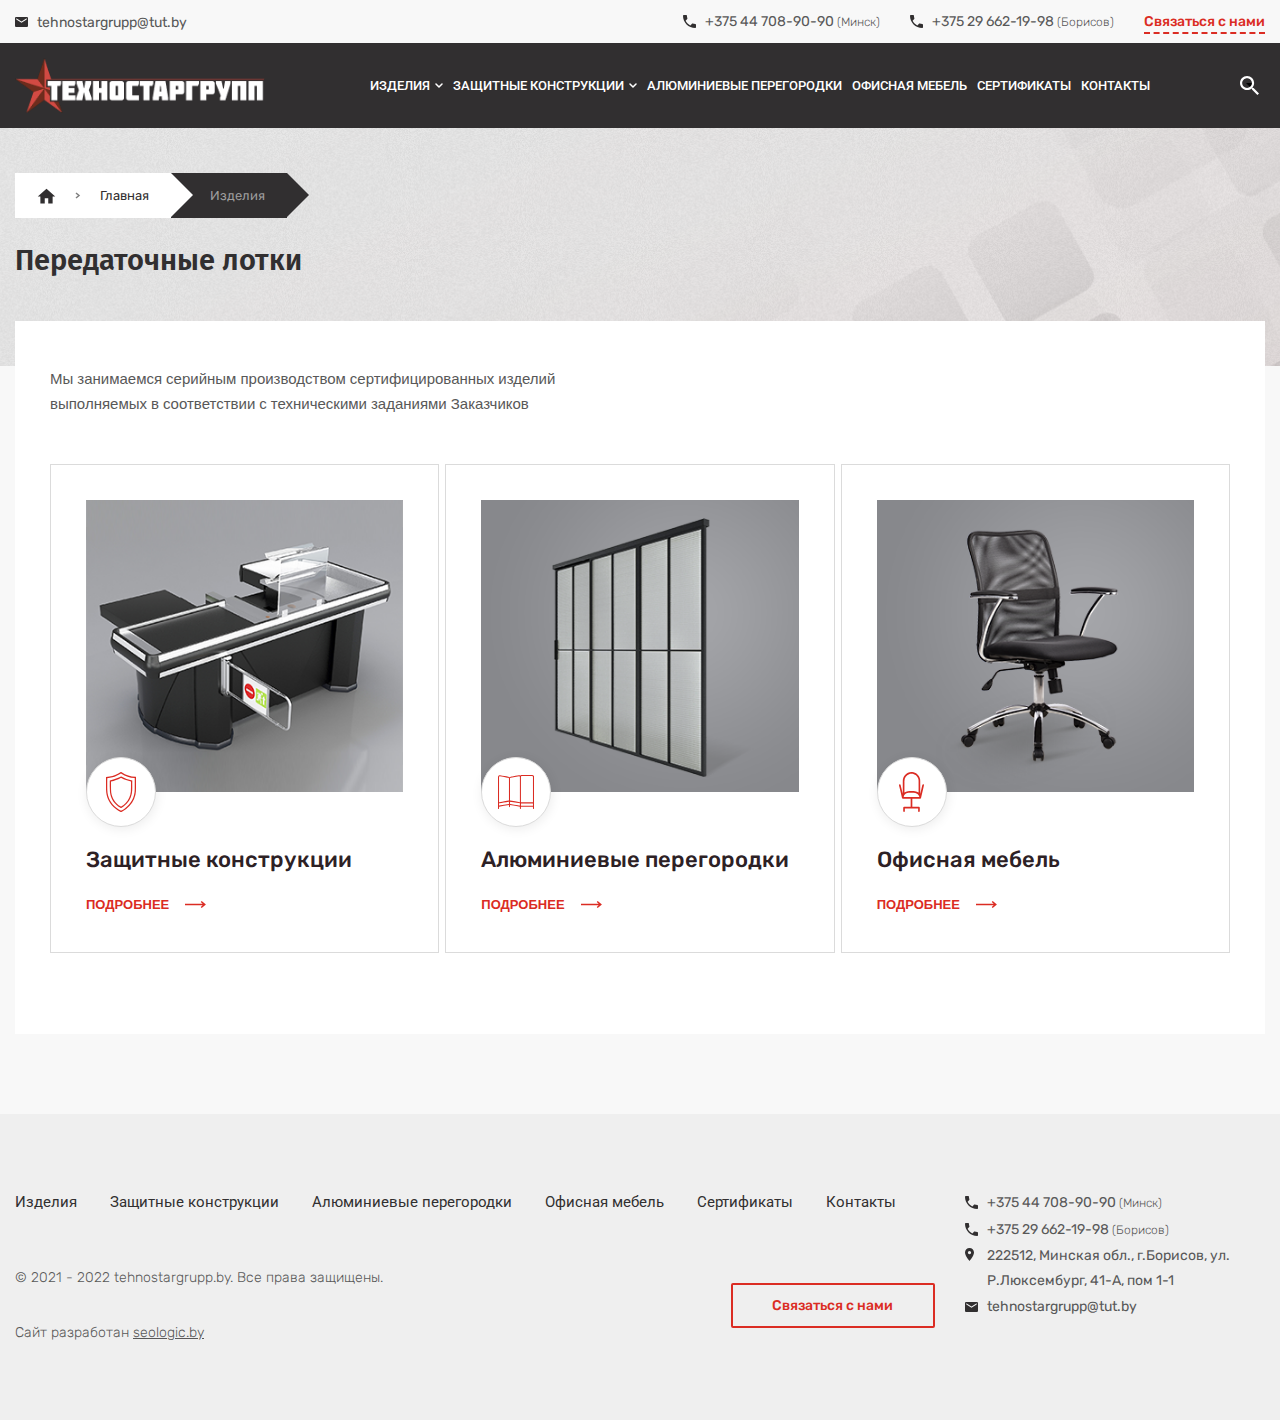
==== html/category.html @ e2095358 "created category page" ====
<!DOCTYPE html>
<html>
  <head>
    <title>category</title>
    <meta charset="utf-8"/>
    <meta http-equiv="X-UA-Compatible" content="IE=edge"/>
    <meta name="viewport" content="width=device-width, initial-scale=1, shrink-to-fit=no"/>
    <link rel="stylesheet" href="../css/style.css"/><!--[if lt IE 9]>
    <script src="https://oss.maxcdn.com/html5shiv/3.7.3/html5shiv.min.js"></script>
    <script src="https://oss.maxcdn.com/respond/1.4.2/respond.min.js"></script><![endif]-->
  </head>
  <body>
    <header>
      <div class="container">
        <div class="top_bar">
          <div class="col_left">
            <ul class="c_menu">
              <li><a class="email" href="mailto:tehnostargrupp@tut.by">tehnostargrupp@tut.by</a></li>
            </ul>
          </div>
          <div class="col_right">
            <ul class="c_menu">
              <li><a class="phone" href="tel:+375 44 708-90-90">+375 44 708-90-90 <span>(Минск)</span></a></li>
              <li><a class="phone" href="tel:+375 29 662-19-98">+375 29 662-19-98 <span>(Борисов)</span></a></li>
              <li><a class="feedback" href="#">Связаться с нами</a></li>
            </ul>
          </div>
        </div>
      </div>
      <div class="nav_bar">
        <div class="container">
          <div class="flex_container">
            <div class="logo"><a href="/"><img src="../img/logo.png"/></a></div>
            <div class="main_menu">
              <div class="mm_close"></div>
              <ul class="menu">
                <li><a href="#">Изделия</a>
                  <ul class="sub-menu">
                    <li><a href="#">Link 1</a></li>
                    <li><a href="#">Link 2</a></li>
                    <li><a href="#">Link 3</a></li>
                    <li><a href="#">Link 4</a></li>
                    <li><a href="#">Link 5</a></li>
                  </ul>
                </li>
                <li><a href="#">Защитные конструкции</a>
                  <ul class="sub-menu">
                    <li><a href="#">Link 1</a></li>
                    <li><a href="#">Link 2</a></li>
                    <li><a href="#">Link 3</a></li>
                    <li><a href="#">Link 4</a></li>
                    <li><a href="#">Link 5</a></li>
                  </ul>
                </li>
                <li><a href="#">Алюминиевые перегородки</a>
                </li>
                <li><a href="#">Офисная мебель</a>
                </li>
                <li><a href="#">Сертификаты</a>
                </li>
                <li><a href="#">Контакты</a>
                </li>
              </ul>
            </div>
            <ul class="right_menu">
              <li>
                <div class="search_box dropdown">
                  <button class="search_btn dropdown-toggle" type="button" id="dropdownMenuButton" data-toggle="dropdown" aria-haspopup="true" aria-expanded="false"></button>
                  <div class="dropdown-menu" aria-labelledby="dropdownMenuButton">
                    <form class="search_form">
                      <input class="form-control" type="text" placeholder="Введите ваш запрос"/>
                      <button class="search_form_btn" type="submit"></button>
                    </form>
                  </div>
                </div>
              </li>
              <li class="d-none"><a href="#">Связаться с нами</a></li>
              <li class="mm_btn">
                <button class="hamburger"><span></span><span></span><span></span></button>
              </li>
            </ul>
          </div>
        </div>
      </div>
    </header>
    <div class="page_content_header">
      <div class="container">
        <div class="breadcrumb_scroll_block">
          <ul class="breadcrumb_list">
            <li><a class="home" href="#"><svg width="19" height="16" viewBox="0 0 19 16" fill="none" xmlns="http://www.w3.org/2000/svg">
<path d="M7.75 15.5V10.25H11.25V15.5H15.625V8.5H18.25L9.5 0.625L0.75 8.5H3.375V15.5H7.75Z" fill="#312F30"/>
</svg></a></li>
            <li><a href="#">Главная</a></li>
            <li><a href="#">Изделия</a></li>
          </ul>
        </div>
        <h1 class="page_title">Передаточные лотки</h1>
      </div>
    </div>
    <div class="container">
      <div class="page_content">
        <div class="content">
          <p class="mb-5">Мы занимаемся серийным производством сертифицированных изделий <br>выполняемых в соответствии с техническими заданиями Заказчиков</p>
          <div class="row category_row">
            <div class="col-12 col-sm-6 col-xl-4 item">
              <div class="category_item">
                <picture><img class="img_thumbnail" src="../img//cat/c_1.png"/><span class="icon"><img src="../img//cat/1.svg"/></span></picture>
                <div class="category_name">Защитные конструкции</div><a class="more" href="#">Подробнее</a>
              </div>
            </div>
            <div class="col-12 col-sm-6 col-xl-4 item">
              <div class="category_item">
                <picture><img class="img_thumbnail" src="../img//cat/c_2.png"/><span class="icon"><img src="../img//cat/2.svg"/></span></picture>
                <div class="category_name">Алюминиевые перегородки</div><a class="more" href="#">Подробнее</a>
              </div>
            </div>
            <div class="col-12 col-sm-6 col-xl-4 item">
              <div class="category_item">
                <picture><img class="img_thumbnail" src="../img//cat/c_3.png"/><span class="icon"><img src="../img//cat/3.svg"/></span></picture>
                <div class="category_name">Офисная мебель</div><a class="more" href="#">Подробнее</a>
              </div>
            </div>
          </div>
        </div>
      </div>
    </div>
    <footer>
      <div class="container">
        <div class="flex_container">
          <div class="col_left">
            <ul class="footer_menu">
              <li><a href="#">Изделия</a></li>
              <li><a href="#">Защитные конструкции</a></li>
              <li><a href="#">Алюминиевые перегородки</a></li>
              <li><a href="#">Офисная мебель</a></li>
              <li><a href="#">Сертификаты</a></li>
              <li><a href="#">Контакты</a></li>
            </ul>
            <div class="row">
              <div class="col-12 col-md-8 col_xl">
                <div class="copyright">© 2021 - 2022 tehnostargrupp.by. Все права защищены.</div>
                <div class="dev">Сайт разработан <a href="">seologic.by</a></div>
              </div>
              <div class="col-12 col-md-4 fj_end"><a class="f_feedback" href="#">Связаться с нами</a></div>
            </div>
          </div>
          <div class="col_right">
            <ul class="c_menu">
              <li><a class="phone" href="tel:+375 44 708-90-90">+375 44 708-90-90 <span>(Минск)</span></a></li>
              <li><a class="phone" href="tel:+375 29 662-19-98">+375 29 662-19-98 <span>(Борисов)</span></a></li>
              <li><span class="location">222512, Минская обл., г.Борисов, ул. Р.Люксембург, 41-А, пом 1-1</span></li>
              <li><a class="email" href="mailto:tehnostargrupp@tut.by">tehnostargrupp@tut.by</a></li>
            </ul>
            <div class="col_mb">
              <div class="copyright">© 2021 - 2022 tehnostargrupp.by. Все права защищены.</div>
              <div class="dev">Сайт разработан <a href="">seologic.by</a></div>
            </div>
          </div>
        </div>
      </div>
    </footer>
    <script src="https://code.jquery.com/jquery-3.2.1.min.js"></script>
    <script src="https://cdnjs.cloudflare.com/ajax/libs/popper.js/1.14.7/umd/popper.min.js" integrity="sha384-UO2eT0CpHqdSJQ6hJty5KVphtPhzWj9WO1clHTMGa3JDZwrnQq4sF86dIHNDz0W1" crossorigin="anonymous"></script>
    <script src="../js/jquery.fancybox.min.js"></script>
    <script src="../js/bootstrap.js"></script>
    <script src="../js/slick.js"></script>
    <script src="../js/main.js"></script>
  </body>
</html>
---- css/style.css ----
﻿@import"https://fonts.googleapis.com/css2?family=Roboto:wght@300;400;500;700;900&display=swap";@import"https://fonts.googleapis.com/css2?family=Rubik:wght@300;400;500;600;700;800;900&display=swap";@import"https://fonts.googleapis.com/css2?family=Poppins:wght@300;400;500;600;700;800;900&display=swap";@import"https://fonts.googleapis.com/css2?family=Fira+Sans:wght@300;400;500;600;700;800;900&display=swap";body.compensate-for-scrollbar{overflow:hidden}.fancybox-active{height:auto}.fancybox-is-hidden{left:-9999px;margin:0;position:absolute !important;top:-9999px;visibility:hidden}.fancybox-container{-webkit-backface-visibility:hidden;height:100%;left:0;outline:none;position:fixed;-webkit-tap-highlight-color:transparent;top:0;-ms-touch-action:manipulation;touch-action:manipulation;transform:translateZ(0);width:100%;z-index:99992}.fancybox-container *{box-sizing:border-box}.fancybox-bg,.fancybox-inner,.fancybox-outer,.fancybox-stage{bottom:0;left:0;position:absolute;right:0;top:0}.fancybox-outer{-webkit-overflow-scrolling:touch;overflow-y:auto}.fancybox-bg{background:#1e1e1e;opacity:0;transition-duration:inherit;transition-property:opacity;transition-timing-function:cubic-bezier(0.47, 0, 0.74, 0.71)}.fancybox-is-open .fancybox-bg{opacity:.9;transition-timing-function:cubic-bezier(0.22, 0.61, 0.36, 1)}.fancybox-caption,.fancybox-infobar,.fancybox-navigation .fancybox-button,.fancybox-toolbar{direction:ltr;opacity:0;position:absolute;transition:opacity .25s ease,visibility 0s ease .25s;visibility:hidden;z-index:99997}.fancybox-show-caption .fancybox-caption,.fancybox-show-infobar .fancybox-infobar,.fancybox-show-nav .fancybox-navigation .fancybox-button,.fancybox-show-toolbar .fancybox-toolbar{opacity:1;transition:opacity .25s ease 0s,visibility 0s ease 0s;visibility:visible}.fancybox-infobar{color:#ccc;font-size:13px;-webkit-font-smoothing:subpixel-antialiased;height:44px;left:0;line-height:44px;min-width:44px;mix-blend-mode:difference;padding:0 10px;pointer-events:none;top:0;-webkit-touch-callout:none;-webkit-user-select:none;-moz-user-select:none;-ms-user-select:none;user-select:none}.fancybox-toolbar{right:0;top:0}.fancybox-stage{direction:ltr;overflow:visible;transform:translateZ(0);z-index:99994}.fancybox-is-open .fancybox-stage{overflow:hidden}.fancybox-slide{-webkit-backface-visibility:hidden;display:none;height:100%;left:0;outline:none;overflow:auto;-webkit-overflow-scrolling:touch;padding:44px;position:absolute;text-align:center;top:0;transition-property:transform,opacity;white-space:normal;width:100%;z-index:99994}.fancybox-slide:before{content:"";display:inline-block;font-size:0;height:100%;vertical-align:middle;width:0}.fancybox-is-sliding .fancybox-slide,.fancybox-slide--current,.fancybox-slide--next,.fancybox-slide--previous{display:block}.fancybox-slide--image{overflow:hidden;padding:44px 0}.fancybox-slide--image:before{display:none}.fancybox-slide--html{padding:6px}.fancybox-content{background:#fff;display:inline-block;margin:0;max-width:100%;overflow:auto;-webkit-overflow-scrolling:touch;padding:44px;position:relative;text-align:left;vertical-align:middle}.fancybox-slide--image .fancybox-content{animation-timing-function:cubic-bezier(0.5, 0, 0.14, 1);-webkit-backface-visibility:hidden;background:transparent;background-repeat:no-repeat;background-size:100% 100%;left:0;max-width:none;overflow:visible;padding:0;position:absolute;top:0;transform-origin:top left;transition-property:transform,opacity;-webkit-user-select:none;-moz-user-select:none;-ms-user-select:none;user-select:none;z-index:99995}.fancybox-can-zoomOut .fancybox-content{cursor:zoom-out}.fancybox-can-zoomIn .fancybox-content{cursor:zoom-in}.fancybox-can-pan .fancybox-content,.fancybox-can-swipe .fancybox-content{cursor:grab}.fancybox-is-grabbing .fancybox-content{cursor:grabbing}.fancybox-container [data-selectable=true]{cursor:text}.fancybox-image,.fancybox-spaceball{background:transparent;border:0;height:100%;left:0;margin:0;max-height:none;max-width:none;padding:0;position:absolute;top:0;-webkit-user-select:none;-moz-user-select:none;-ms-user-select:none;user-select:none;width:100%}.fancybox-spaceball{z-index:1}.fancybox-slide--iframe .fancybox-content,.fancybox-slide--map .fancybox-content,.fancybox-slide--pdf .fancybox-content,.fancybox-slide--video .fancybox-content{height:100%;overflow:visible;padding:0;width:100%}.fancybox-slide--video .fancybox-content{background:#000}.fancybox-slide--map .fancybox-content{background:#e5e3df}.fancybox-slide--iframe .fancybox-content{background:#fff}.fancybox-iframe,.fancybox-video{background:transparent;border:0;display:block;height:100%;margin:0;overflow:hidden;padding:0;width:100%}.fancybox-iframe{left:0;position:absolute;top:0}.fancybox-error{background:#fff;cursor:default;max-width:400px;padding:40px;width:100%}.fancybox-error p{color:#444;font-size:16px;line-height:20px;margin:0;padding:0}.fancybox-button{background:rgba(30,30,30,.6);border:0;border-radius:0;box-shadow:none;cursor:pointer;display:inline-block;height:44px;margin:0;padding:10px;position:relative;transition:color .2s;vertical-align:top;visibility:inherit;width:44px}.fancybox-button,.fancybox-button:link,.fancybox-button:visited{color:#ccc}.fancybox-button:hover{color:#fff}.fancybox-button:focus{outline:none}.fancybox-button.fancybox-focus{outline:1px dotted}.fancybox-button[disabled],.fancybox-button[disabled]:hover{color:#888;cursor:default;outline:none}.fancybox-button div{height:100%}.fancybox-button svg{display:block;height:100%;overflow:visible;position:relative;width:100%}.fancybox-button svg path{fill:currentColor;stroke-width:0}.fancybox-button--fsenter svg:nth-child(2),.fancybox-button--fsexit svg:first-child,.fancybox-button--pause svg:first-child,.fancybox-button--play svg:nth-child(2){display:none}.fancybox-progress{background:#ff5268;height:2px;left:0;position:absolute;right:0;top:0;transform:scaleX(0);transform-origin:0;transition-property:transform;transition-timing-function:linear;z-index:99998}.fancybox-close-small{background:transparent;border:0;border-radius:0;color:#ccc;cursor:pointer;opacity:.8;padding:8px;position:absolute;right:-12px;top:-44px;z-index:401}.fancybox-close-small:hover{color:#fff;opacity:1}.fancybox-slide--html .fancybox-close-small{color:currentColor;padding:10px;right:0;top:0}.fancybox-slide--image.fancybox-is-scaling .fancybox-content{overflow:hidden}.fancybox-is-scaling .fancybox-close-small,.fancybox-is-zoomable.fancybox-can-pan .fancybox-close-small{display:none}.fancybox-navigation .fancybox-button{background-clip:content-box;height:100px;opacity:0;position:absolute;top:calc(50% - 50px);width:70px}.fancybox-navigation .fancybox-button div{padding:7px}.fancybox-navigation .fancybox-button--arrow_left{left:0;left:env(safe-area-inset-left);padding:31px 26px 31px 6px}.fancybox-navigation .fancybox-button--arrow_right{padding:31px 6px 31px 26px;right:0;right:env(safe-area-inset-right)}.fancybox-caption{background:linear-gradient(0deg, rgba(0, 0, 0, 0.85) 0, rgba(0, 0, 0, 0.3) 50%, rgba(0, 0, 0, 0.15) 65%, rgba(0, 0, 0, 0.075) 75.5%, rgba(0, 0, 0, 0.037) 82.85%, rgba(0, 0, 0, 0.019) 88%, transparent);bottom:0;color:#eee;font-size:14px;font-weight:400;left:0;line-height:1.5;padding:75px 44px 25px;pointer-events:none;right:0;text-align:center;z-index:99996}@supports(padding: 0px){.fancybox-caption{padding:75px max(44px,env(safe-area-inset-right)) max(25px,env(safe-area-inset-bottom)) max(44px,env(safe-area-inset-left))}}.fancybox-caption--separate{margin-top:-50px}.fancybox-caption__body{max-height:50vh;overflow:auto;pointer-events:all}.fancybox-caption a,.fancybox-caption a:link,.fancybox-caption a:visited{color:#ccc;text-decoration:none}.fancybox-caption a:hover{color:#fff;text-decoration:underline}.fancybox-loading{animation:a 1s linear infinite;background:transparent;border:4px solid #888;border-bottom-color:#fff;border-radius:50%;height:50px;left:50%;margin:-25px 0 0 -25px;opacity:.7;padding:0;position:absolute;top:50%;width:50px;z-index:99999}@keyframes a{to{transform:rotate(1turn)}}.fancybox-animated{transition-timing-function:cubic-bezier(0, 0, 0.25, 1)}.fancybox-fx-slide.fancybox-slide--previous{opacity:0;transform:translate3d(-100%, 0, 0)}.fancybox-fx-slide.fancybox-slide--next{opacity:0;transform:translate3d(100%, 0, 0)}.fancybox-fx-slide.fancybox-slide--current{opacity:1;transform:translateZ(0)}.fancybox-fx-fade.fancybox-slide--next,.fancybox-fx-fade.fancybox-slide--previous{opacity:0;transition-timing-function:cubic-bezier(0.19, 1, 0.22, 1)}.fancybox-fx-fade.fancybox-slide--current{opacity:1}.fancybox-fx-zoom-in-out.fancybox-slide--previous{opacity:0;transform:scale3d(1.5, 1.5, 1.5)}.fancybox-fx-zoom-in-out.fancybox-slide--next{opacity:0;transform:scale3d(0.5, 0.5, 0.5)}.fancybox-fx-zoom-in-out.fancybox-slide--current{opacity:1;transform:scaleX(1)}.fancybox-fx-rotate.fancybox-slide--previous{opacity:0;transform:rotate(-1turn)}.fancybox-fx-rotate.fancybox-slide--next{opacity:0;transform:rotate(1turn)}.fancybox-fx-rotate.fancybox-slide--current{opacity:1;transform:rotate(0deg)}.fancybox-fx-circular.fancybox-slide--previous{opacity:0;transform:scale3d(0, 0, 0) translate3d(-100%, 0, 0)}.fancybox-fx-circular.fancybox-slide--next{opacity:0;transform:scale3d(0, 0, 0) translate3d(100%, 0, 0)}.fancybox-fx-circular.fancybox-slide--current{opacity:1;transform:scaleX(1) translateZ(0)}.fancybox-fx-tube.fancybox-slide--previous{transform:translate3d(-100%, 0, 0) scale(0.1) skew(-10deg)}.fancybox-fx-tube.fancybox-slide--next{transform:translate3d(100%, 0, 0) scale(0.1) skew(10deg)}.fancybox-fx-tube.fancybox-slide--current{transform:translateZ(0) scale(1)}@media(max-height: 576px){.fancybox-slide{padding-left:6px;padding-right:6px}.fancybox-slide--image{padding:6px 0}.fancybox-close-small{right:-6px}.fancybox-slide--image .fancybox-close-small{background:#4e4e4e;color:#f2f4f6;height:36px;opacity:1;padding:6px;right:0;top:0;width:36px}.fancybox-caption{padding-left:12px;padding-right:12px}@supports(padding: 0px){.fancybox-caption{padding-left:max(12px,env(safe-area-inset-left));padding-right:max(12px,env(safe-area-inset-right))}}}.fancybox-share{background:#f4f4f4;border-radius:3px;max-width:90%;padding:30px;text-align:center}.fancybox-share h1{color:#222;font-size:35px;font-weight:700;margin:0 0 20px}.fancybox-share p{margin:0;padding:0}.fancybox-share__button{border:0;border-radius:3px;display:inline-block;font-size:14px;font-weight:700;line-height:40px;margin:0 5px 10px;min-width:130px;padding:0 15px;text-decoration:none;transition:all .2s;-webkit-user-select:none;-moz-user-select:none;-ms-user-select:none;user-select:none;white-space:nowrap}.fancybox-share__button:link,.fancybox-share__button:visited{color:#fff}.fancybox-share__button:hover{text-decoration:none}.fancybox-share__button--fb{background:#3b5998}.fancybox-share__button--fb:hover{background:#344e86}.fancybox-share__button--pt{background:#bd081d}.fancybox-share__button--pt:hover{background:#aa0719}.fancybox-share__button--tw{background:#1da1f2}.fancybox-share__button--tw:hover{background:#0d95e8}.fancybox-share__button svg{height:25px;margin-right:7px;position:relative;top:-1px;vertical-align:middle;width:25px}.fancybox-share__button svg path{fill:#fff}.fancybox-share__input{background:transparent;border:0;border-bottom:1px solid #d7d7d7;border-radius:0;color:#5d5b5b;font-size:14px;margin:10px 0 0;outline:none;padding:10px 15px;width:100%}.fancybox-thumbs{background:#ddd;bottom:0;display:none;margin:0;-webkit-overflow-scrolling:touch;-ms-overflow-style:-ms-autohiding-scrollbar;padding:2px 2px 4px;position:absolute;right:0;-webkit-tap-highlight-color:rgba(0,0,0,0);top:0;width:212px;z-index:99995}.fancybox-thumbs-x{overflow-x:auto;overflow-y:hidden}.fancybox-show-thumbs .fancybox-thumbs{display:block}.fancybox-show-thumbs .fancybox-inner{right:212px}.fancybox-thumbs__list{font-size:0;height:100%;list-style:none;margin:0;overflow-x:hidden;overflow-y:auto;padding:0;position:absolute;position:relative;white-space:nowrap;width:100%}.fancybox-thumbs-x .fancybox-thumbs__list{overflow:hidden}.fancybox-thumbs-y .fancybox-thumbs__list::-webkit-scrollbar{width:7px}.fancybox-thumbs-y .fancybox-thumbs__list::-webkit-scrollbar-track{background:#fff;border-radius:10px;box-shadow:inset 0 0 6px rgba(0,0,0,.3)}.fancybox-thumbs-y .fancybox-thumbs__list::-webkit-scrollbar-thumb{background:#2a2a2a;border-radius:10px}.fancybox-thumbs__list a{-webkit-backface-visibility:hidden;backface-visibility:hidden;background-color:rgba(0,0,0,.1);background-position:50%;background-repeat:no-repeat;background-size:cover;cursor:pointer;float:left;height:75px;margin:2px;max-height:calc(100% - 8px);max-width:calc(50% - 4px);outline:none;overflow:hidden;padding:0;position:relative;-webkit-tap-highlight-color:transparent;width:100px}.fancybox-thumbs__list a:before{border:6px solid #ff5268;bottom:0;content:"";left:0;opacity:0;position:absolute;right:0;top:0;transition:all .2s cubic-bezier(0.25, 0.46, 0.45, 0.94);z-index:99991}.fancybox-thumbs__list a:focus:before{opacity:.5}.fancybox-thumbs__list a.fancybox-thumbs-active:before{opacity:1}@media(max-width: 576px){.fancybox-thumbs{width:110px}.fancybox-show-thumbs .fancybox-inner{right:110px}.fancybox-thumbs__list a{max-width:calc(100% - 10px)}}.slick-loading .slick-list{background:#fff url("../img/ajax-loader.gif") center center no-repeat}.slick-prev,.slick-next{position:absolute;display:block;height:20px;width:20px;line-height:0px;font-size:0px;cursor:pointer;background:transparent;color:transparent;top:50%;-webkit-transform:translate(0, -50%);-ms-transform:translate(0, -50%);transform:translate(0, -50%);padding:0;border:none;outline:none}.slick-prev:hover,.slick-next:hover,.slick-prev:focus,.slick-next:focus{outline:none;background:transparent;color:transparent}.slick-prev:hover:before,.slick-next:hover:before,.slick-prev:focus:before,.slick-next:focus:before{opacity:1}.slick-prev.slick-disabled:before,.slick-next.slick-disabled:before{opacity:.25}.slick-prev:before,.slick-next:before{font-family:"slick";font-size:20px;line-height:1;color:#fff;opacity:.75;-webkit-font-smoothing:antialiased;-moz-osx-font-smoothing:grayscale}.slick-prev{left:-25px}.slick-prev[dir=rtl]{left:auto;right:-25px}.slick-prev:before{content:"←"}.slick-prev:before[dir=rtl]{content:"→"}.slick-next{right:-25px}.slick-next[dir=rtl]{left:-25px;right:auto}.slick-next:before{content:"→"}.slick-next:before[dir=rtl]{content:"←"}.slick-dotted .slick-slider{margin-bottom:30px}.slick-dots{position:absolute;bottom:-25px;list-style:none;display:block;text-align:center;padding:0;margin:0;width:100%}.slick-dots li{position:relative;display:inline-block;height:20px;width:20px;margin:0 5px;padding:0;cursor:pointer}.slick-dots li button{border:0;background:transparent;display:block;height:20px;width:20px;outline:none;line-height:0px;font-size:0px;color:transparent;padding:5px;cursor:pointer}.slick-dots li button:hover,.slick-dots li button:focus{outline:none}.slick-dots li button:hover:before,.slick-dots li button:focus:before{opacity:1}.slick-dots li button:before{position:absolute;top:0;left:0;content:"•";width:20px;height:20px;font-family:"slick";font-size:6px;line-height:20px;text-align:center;color:#000;opacity:.25;-webkit-font-smoothing:antialiased;-moz-osx-font-smoothing:grayscale}.slick-dots li.slick-active button:before{color:#000;opacity:.75}.slick-slider{position:relative;display:block;box-sizing:border-box;-webkit-touch-callout:none;-webkit-user-select:none;-khtml-user-select:none;-moz-user-select:none;-ms-user-select:none;user-select:none;-ms-touch-action:pan-y;touch-action:pan-y;-webkit-tap-highlight-color:transparent}.slick-list{position:relative;overflow:hidden;display:block;margin:0;padding:0}.slick-list:focus{outline:none}.slick-list.dragging{cursor:pointer;cursor:hand}.slick-slider .slick-track,.slick-slider .slick-list{-webkit-transform:translate3d(0, 0, 0);-moz-transform:translate3d(0, 0, 0);-ms-transform:translate3d(0, 0, 0);-o-transform:translate3d(0, 0, 0);transform:translate3d(0, 0, 0)}.slick-track{position:relative;left:0;top:0;display:block}.slick-track:before,.slick-track:after{content:"";display:table}.slick-track:after{clear:both}.slick-loading .slick-track{visibility:hidden}.slick-slide{float:left;height:100%;min-height:1px;display:none}[dir=rtl] .slick-slide{float:right}.slick-slide img{display:block}.slick-slide.slick-loading img{display:none}.slick-slide.dragging img{pointer-events:none}.slick-initialized .slick-slide{display:block}.slick-loading .slick-slide{visibility:hidden}.slick-vertical .slick-slide{display:block;height:auto;border:1px solid transparent}.slick-arrow.slick-hidden{display:none}.slick-slider{position:relative;display:block;box-sizing:border-box;-webkit-touch-callout:none;-webkit-user-select:none;-khtml-user-select:none;-moz-user-select:none;-ms-user-select:none;user-select:none;-ms-touch-action:pan-y;touch-action:pan-y;-webkit-tap-highlight-color:transparent}.slick-list{position:relative;overflow:hidden;display:block;margin:0;padding:0}.slick-list:focus{outline:none}.slick-list.dragging{cursor:pointer;cursor:hand}.slick-slider .slick-track,.slick-slider .slick-list{-webkit-transform:translate3d(0, 0, 0);-moz-transform:translate3d(0, 0, 0);-ms-transform:translate3d(0, 0, 0);-o-transform:translate3d(0, 0, 0);transform:translate3d(0, 0, 0)}.slick-track{position:relative}.slick-track:before,.slick-track:after{content:"";display:table}.slick-track:after{clear:both}.slick-loading .slick-track{visibility:hidden}.slick-slide{float:left;height:100%;min-height:1px;display:none}[dir=rtl] .slick-slide{float:right}.slick-slide img{display:block}.slick-slide.slick-loading img{display:none}.slick-slide.dragging img{pointer-events:none}.slick-initialized .slick-slide{display:block}.slick-loading .slick-slide{visibility:hidden}.slick-vertical .slick-slide{display:block;height:auto;border:1px solid transparent}.slick-arrow.slick-hidden{display:none}/*!
 * Bootstrap v4.1.3 (https://getbootstrap.com/)
 * Copyright 2011-2018 The Bootstrap Authors
 * Copyright 2011-2018 Twitter, Inc.
 * Licensed under MIT (https://github.com/twbs/bootstrap/blob/master/LICENSE)
 */:root{--blue: #007bff;--indigo: #6610f2;--purple: #6f42c1;--pink: #e83e8c;--red: #dc3545;--orange: #fd7e14;--yellow: #ffc107;--green: #28a745;--teal: #20c997;--cyan: #17a2b8;--white: #fff;--gray: #6c757d;--gray-dark: #343a40;--primary: #007bff;--secondary: #6c757d;--success: #28a745;--info: #17a2b8;--warning: #ffc107;--danger: #dc3545;--light: #f8f9fa;--dark: #343a40;--breakpoint-xs: 0;--breakpoint-sm: 576px;--breakpoint-md: 768px;--breakpoint-lg: 992px;--breakpoint-xl: 1200px;--font-family-sans-serif: -apple-system, BlinkMacSystemFont, "Segoe UI", Roboto, "Helvetica Neue", Arial, sans-serif, "Apple Color Emoji", "Segoe UI Emoji", "Segoe UI Symbol", "Noto Color Emoji";--font-family-monospace: SFMono-Regular, Menlo, Monaco, Consolas, "Liberation Mono", "Courier New", monospace}*,*::before,*::after{box-sizing:border-box}html{font-family:sans-serif;line-height:1.15;-webkit-text-size-adjust:100%;-ms-text-size-adjust:100%;-ms-overflow-style:scrollbar;-webkit-tap-highlight-color:rgba(0,0,0,0)}@-ms-viewport{width:device-width}article,aside,figcaption,figure,footer,header,hgroup,main,nav,section{display:block}body{margin:0;font-family:-apple-system,BlinkMacSystemFont,"Segoe UI",Roboto,"Helvetica Neue",Arial,sans-serif,"Apple Color Emoji","Segoe UI Emoji","Segoe UI Symbol","Noto Color Emoji";font-size:1rem;font-weight:400;line-height:1.5;color:#212529;text-align:left;background-color:#fff}[tabindex="-1"]:focus{outline:0 !important}hr{box-sizing:content-box;height:0;overflow:visible}h1,h2,h3,h4,h5,h6{margin-top:0;margin-bottom:.5rem}p{margin-top:0;margin-bottom:1rem}abbr[title],abbr[data-original-title]{text-decoration:underline;-webkit-text-decoration:underline dotted;text-decoration:underline dotted;cursor:help;border-bottom:0}address{margin-bottom:1rem;font-style:normal;line-height:inherit}ol,ul,dl{margin-top:0;margin-bottom:1rem}ol ol,ul ul,ol ul,ul ol{margin-bottom:0}dt{font-weight:700}dd{margin-bottom:.5rem;margin-left:0}blockquote{margin:0 0 1rem}dfn{font-style:italic}b,strong{font-weight:bolder}small{font-size:80%}sub,sup{position:relative;font-size:75%;line-height:0;vertical-align:baseline}sub{bottom:-0.25em}sup{top:-0.5em}a{color:#007bff;text-decoration:none;background-color:transparent;-webkit-text-decoration-skip:objects}a:hover{color:#0056b3;text-decoration:underline}a:not([href]):not([tabindex]){color:inherit;text-decoration:none}a:not([href]):not([tabindex]):hover,a:not([href]):not([tabindex]):focus{color:inherit;text-decoration:none}a:not([href]):not([tabindex]):focus{outline:0}pre,code,kbd,samp{font-family:SFMono-Regular,Menlo,Monaco,Consolas,"Liberation Mono","Courier New",monospace;font-size:1em}pre{margin-top:0;margin-bottom:1rem;overflow:auto;-ms-overflow-style:scrollbar}figure{margin:0 0 1rem}img{vertical-align:middle;border-style:none}svg{overflow:hidden;vertical-align:middle}table{border-collapse:collapse}caption{padding-top:.75rem;padding-bottom:.75rem;color:#6c757d;text-align:left;caption-side:bottom}th{text-align:inherit}label{display:inline-block;margin-bottom:.5rem}button{border-radius:0}button:focus{outline:1px dotted;outline:5px auto -webkit-focus-ring-color}input,button,select,optgroup,textarea{margin:0;font-family:inherit;font-size:inherit;line-height:inherit}button,input{overflow:visible}button,select{text-transform:none}button,html [type=button],[type=reset],[type=submit]{-webkit-appearance:button}button::-moz-focus-inner,[type=button]::-moz-focus-inner,[type=reset]::-moz-focus-inner,[type=submit]::-moz-focus-inner{padding:0;border-style:none}input[type=radio],input[type=checkbox]{box-sizing:border-box;padding:0}input[type=date],input[type=time],input[type=datetime-local],input[type=month]{-webkit-appearance:listbox}textarea{overflow:auto;resize:vertical}fieldset{min-width:0;padding:0;margin:0;border:0}legend{display:block;width:100%;max-width:100%;padding:0;margin-bottom:.5rem;font-size:1.5rem;line-height:inherit;color:inherit;white-space:normal}progress{vertical-align:baseline}[type=number]::-webkit-inner-spin-button,[type=number]::-webkit-outer-spin-button{height:auto}[type=search]{outline-offset:-2px;-webkit-appearance:none}[type=search]::-webkit-search-cancel-button,[type=search]::-webkit-search-decoration{-webkit-appearance:none}::-webkit-file-upload-button{font:inherit;-webkit-appearance:button}output{display:inline-block}summary{display:list-item;cursor:pointer}template{display:none}[hidden]{display:none !important}h1,h2,h3,h4,h5,h6,.h1,.h2,.h3,.h4,.h5,.h6{margin-bottom:.5rem;font-family:inherit;font-weight:500;line-height:1.2;color:inherit}h1,.h1{font-size:2.5rem}h2,.h2{font-size:2rem}h3,.h3{font-size:1.75rem}h4,.h4{font-size:1.5rem}h5,.h5{font-size:1.25rem}h6,.h6{font-size:1rem}.lead{font-size:1.25rem;font-weight:300}.display-1{font-size:6rem;font-weight:300;line-height:1.2}.display-2{font-size:5.5rem;font-weight:300;line-height:1.2}.display-3{font-size:4.5rem;font-weight:300;line-height:1.2}.display-4{font-size:3.5rem;font-weight:300;line-height:1.2}hr{margin-top:1rem;margin-bottom:1rem;border:0;border-top:1px solid rgba(0,0,0,.1)}small,.small{font-size:80%;font-weight:400}mark,.mark{padding:.2em;background-color:#fcf8e3}.list-unstyled{padding-left:0;list-style:none}.list-inline{padding-left:0;list-style:none}.list-inline-item{display:inline-block}.list-inline-item:not(:last-child){margin-right:.5rem}.initialism{font-size:90%;text-transform:uppercase}.blockquote{margin-bottom:1rem;font-size:1.25rem}.blockquote-footer{display:block;font-size:80%;color:#6c757d}.blockquote-footer::before{content:"— "}.img-fluid{max-width:100%;height:auto}.img-thumbnail{padding:.25rem;background-color:#fff;border:1px solid #dee2e6;border-radius:.25rem;max-width:100%;height:auto}.figure{display:inline-block}.figure-img{margin-bottom:.5rem;line-height:1}.figure-caption{font-size:90%;color:#6c757d}code{font-size:87.5%;color:#e83e8c;word-break:break-word}a>code{color:inherit}kbd{padding:.2rem .4rem;font-size:87.5%;color:#fff;background-color:#212529;border-radius:.2rem}kbd kbd{padding:0;font-size:100%;font-weight:700}pre{display:block;font-size:87.5%;color:#212529}pre code{font-size:inherit;color:inherit;word-break:normal}.pre-scrollable{max-height:340px;overflow-y:scroll}.container{width:100%;padding-right:15px;padding-left:15px;margin-right:auto;margin-left:auto}@media(max-width: 575px){.container{padding-right:10px;padding-left:10px}}@media(min-width: 576px){.container{max-width:540px}}@media(min-width: 768px){.container{max-width:720px}}@media(min-width: 992px){.container{max-width:960px}}@media(min-width: 1200px){.container{max-width:1140px}}.container-fluid{width:100%;padding-right:15px;padding-left:15px;margin-right:auto;margin-left:auto}@media(max-width: 575px){.container-fluid{padding-right:10px;padding-left:10px}}.row{display:-ms-flexbox;display:flex;-ms-flex-wrap:wrap;flex-wrap:wrap;margin-right:-15px;margin-left:-15px}@media(max-width: 575px){.row{margin-right:-10px;margin-left:-10px}}.no-gutters{margin-right:0;margin-left:0}.no-gutters>.col,.no-gutters>[class*=col-]{padding-right:0;padding-left:0}.col-1,.col-2,.col-3,.col-4,.col-5,.col-6,.col-7,.col-8,.col-9,.col-10,.col-11,.col-12,.col,.col-auto,.col-sm-1,.col-sm-2,.col-sm-3,.col-sm-4,.col-sm-5,.col-sm-6,.col-sm-7,.col-sm-8,.col-sm-9,.col-sm-10,.col-sm-11,.col-sm-12,.col-sm,.col-sm-auto,.col-md-1,.col-md-2,.col-md-3,.col-md-4,.col-md-5,.col-md-6,.col-md-7,.col-md-8,.col-md-9,.col-md-10,.col-md-11,.col-md-12,.col-md,.col-md-auto,.col-lg-1,.col-lg-2,.col-lg-3,.col-lg-4,.col-lg-5,.col-lg-6,.col-lg-7,.col-lg-8,.col-lg-9,.col-lg-10,.col-lg-11,.col-lg-12,.col-lg,.col-lg-auto,.col-xl-1,.col-xl-2,.col-xl-3,.col-xl-4,.col-xl-5,.col-xl-6,.col-xl-7,.col-xl-8,.col-xl-9,.col-xl-10,.col-xl-11,.col-xl-12,.col-xl,.col-xl-auto{position:relative;width:100%;min-height:1px;padding-right:15px;padding-left:15px}@media(max-width: 575px){.col-1,.col-2,.col-3,.col-4,.col-5,.col-6,.col-7,.col-8,.col-9,.col-10,.col-11,.col-12,.col,.col-auto,.col-sm-1,.col-sm-2,.col-sm-3,.col-sm-4,.col-sm-5,.col-sm-6,.col-sm-7,.col-sm-8,.col-sm-9,.col-sm-10,.col-sm-11,.col-sm-12,.col-sm,.col-sm-auto,.col-md-1,.col-md-2,.col-md-3,.col-md-4,.col-md-5,.col-md-6,.col-md-7,.col-md-8,.col-md-9,.col-md-10,.col-md-11,.col-md-12,.col-md,.col-md-auto,.col-lg-1,.col-lg-2,.col-lg-3,.col-lg-4,.col-lg-5,.col-lg-6,.col-lg-7,.col-lg-8,.col-lg-9,.col-lg-10,.col-lg-11,.col-lg-12,.col-lg,.col-lg-auto,.col-xl-1,.col-xl-2,.col-xl-3,.col-xl-4,.col-xl-5,.col-xl-6,.col-xl-7,.col-xl-8,.col-xl-9,.col-xl-10,.col-xl-11,.col-xl-12,.col-xl,.col-xl-auto{padding-right:10px;padding-left:10px}}.col{-ms-flex-preferred-size:0;flex-basis:0;-ms-flex-positive:1;flex-grow:1;max-width:100%}.col-auto{-ms-flex:0 0 auto;flex:0 0 auto;width:auto;max-width:none}.col-1{-ms-flex:0 0 8.333333%;flex:0 0 8.333333%;max-width:8.333333%}.col-2{-ms-flex:0 0 16.666667%;flex:0 0 16.666667%;max-width:16.666667%}.col-3{-ms-flex:0 0 25%;flex:0 0 25%;max-width:25%}.col-4{-ms-flex:0 0 33.333333%;flex:0 0 33.333333%;max-width:33.333333%}.col-5{-ms-flex:0 0 41.666667%;flex:0 0 41.666667%;max-width:41.666667%}.col-6{-ms-flex:0 0 50%;flex:0 0 50%;max-width:50%}.col-7{-ms-flex:0 0 58.333333%;flex:0 0 58.333333%;max-width:58.333333%}.col-8{-ms-flex:0 0 66.666667%;flex:0 0 66.666667%;max-width:66.666667%}.col-9{-ms-flex:0 0 75%;flex:0 0 75%;max-width:75%}.col-10{-ms-flex:0 0 83.333333%;flex:0 0 83.333333%;max-width:83.333333%}.col-11{-ms-flex:0 0 91.666667%;flex:0 0 91.666667%;max-width:91.666667%}.col-12{-ms-flex:0 0 100%;flex:0 0 100%;max-width:100%}.order-first{-ms-flex-order:-1;order:-1}.order-last{-ms-flex-order:13;order:13}.order-0{-ms-flex-order:0;order:0}.order-1{-ms-flex-order:1;order:1}.order-2{-ms-flex-order:2;order:2}.order-3{-ms-flex-order:3;order:3}.order-4{-ms-flex-order:4;order:4}.order-5{-ms-flex-order:5;order:5}.order-6{-ms-flex-order:6;order:6}.order-7{-ms-flex-order:7;order:7}.order-8{-ms-flex-order:8;order:8}.order-9{-ms-flex-order:9;order:9}.order-10{-ms-flex-order:10;order:10}.order-11{-ms-flex-order:11;order:11}.order-12{-ms-flex-order:12;order:12}.offset-1{margin-left:8.333333%}.offset-2{margin-left:16.666667%}.offset-3{margin-left:25%}.offset-4{margin-left:33.333333%}.offset-5{margin-left:41.666667%}.offset-6{margin-left:50%}.offset-7{margin-left:58.333333%}.offset-8{margin-left:66.666667%}.offset-9{margin-left:75%}.offset-10{margin-left:83.333333%}.offset-11{margin-left:91.666667%}@media(min-width: 576px){.col-sm{-ms-flex-preferred-size:0;flex-basis:0;-ms-flex-positive:1;flex-grow:1;max-width:100%}.col-sm-auto{-ms-flex:0 0 auto;flex:0 0 auto;width:auto;max-width:none}.col-sm-1{-ms-flex:0 0 8.333333%;flex:0 0 8.333333%;max-width:8.333333%}.col-sm-2{-ms-flex:0 0 16.666667%;flex:0 0 16.666667%;max-width:16.666667%}.col-sm-3{-ms-flex:0 0 25%;flex:0 0 25%;max-width:25%}.col-sm-4{-ms-flex:0 0 33.333333%;flex:0 0 33.333333%;max-width:33.333333%}.col-sm-5{-ms-flex:0 0 41.666667%;flex:0 0 41.666667%;max-width:41.666667%}.col-sm-6{-ms-flex:0 0 50%;flex:0 0 50%;max-width:50%}.col-sm-7{-ms-flex:0 0 58.333333%;flex:0 0 58.333333%;max-width:58.333333%}.col-sm-8{-ms-flex:0 0 66.666667%;flex:0 0 66.666667%;max-width:66.666667%}.col-sm-9{-ms-flex:0 0 75%;flex:0 0 75%;max-width:75%}.col-sm-10{-ms-flex:0 0 83.333333%;flex:0 0 83.333333%;max-width:83.333333%}.col-sm-11{-ms-flex:0 0 91.666667%;flex:0 0 91.666667%;max-width:91.666667%}.col-sm-12{-ms-flex:0 0 100%;flex:0 0 100%;max-width:100%}.order-sm-first{-ms-flex-order:-1;order:-1}.order-sm-last{-ms-flex-order:13;order:13}.order-sm-0{-ms-flex-order:0;order:0}.order-sm-1{-ms-flex-order:1;order:1}.order-sm-2{-ms-flex-order:2;order:2}.order-sm-3{-ms-flex-order:3;order:3}.order-sm-4{-ms-flex-order:4;order:4}.order-sm-5{-ms-flex-order:5;order:5}.order-sm-6{-ms-flex-order:6;order:6}.order-sm-7{-ms-flex-order:7;order:7}.order-sm-8{-ms-flex-order:8;order:8}.order-sm-9{-ms-flex-order:9;order:9}.order-sm-10{-ms-flex-order:10;order:10}.order-sm-11{-ms-flex-order:11;order:11}.order-sm-12{-ms-flex-order:12;order:12}.offset-sm-0{margin-left:0}.offset-sm-1{margin-left:8.333333%}.offset-sm-2{margin-left:16.666667%}.offset-sm-3{margin-left:25%}.offset-sm-4{margin-left:33.333333%}.offset-sm-5{margin-left:41.666667%}.offset-sm-6{margin-left:50%}.offset-sm-7{margin-left:58.333333%}.offset-sm-8{margin-left:66.666667%}.offset-sm-9{margin-left:75%}.offset-sm-10{margin-left:83.333333%}.offset-sm-11{margin-left:91.666667%}}@media(min-width: 768px){.col-md{-ms-flex-preferred-size:0;flex-basis:0;-ms-flex-positive:1;flex-grow:1;max-width:100%}.col-md-auto{-ms-flex:0 0 auto;flex:0 0 auto;width:auto;max-width:none}.col-md-1{-ms-flex:0 0 8.333333%;flex:0 0 8.333333%;max-width:8.333333%}.col-md-2{-ms-flex:0 0 16.666667%;flex:0 0 16.666667%;max-width:16.666667%}.col-md-3{-ms-flex:0 0 25%;flex:0 0 25%;max-width:25%}.col-md-4{-ms-flex:0 0 33.333333%;flex:0 0 33.333333%;max-width:33.333333%}.col-md-5{-ms-flex:0 0 41.666667%;flex:0 0 41.666667%;max-width:41.666667%}.col-md-6{-ms-flex:0 0 50%;flex:0 0 50%;max-width:50%}.col-md-7{-ms-flex:0 0 58.333333%;flex:0 0 58.333333%;max-width:58.333333%}.col-md-8{-ms-flex:0 0 66.666667%;flex:0 0 66.666667%;max-width:66.666667%}.col-md-9{-ms-flex:0 0 75%;flex:0 0 75%;max-width:75%}.col-md-10{-ms-flex:0 0 83.333333%;flex:0 0 83.333333%;max-width:83.333333%}.col-md-11{-ms-flex:0 0 91.666667%;flex:0 0 91.666667%;max-width:91.666667%}.col-md-12{-ms-flex:0 0 100%;flex:0 0 100%;max-width:100%}.order-md-first{-ms-flex-order:-1;order:-1}.order-md-last{-ms-flex-order:13;order:13}.order-md-0{-ms-flex-order:0;order:0}.order-md-1{-ms-flex-order:1;order:1}.order-md-2{-ms-flex-order:2;order:2}.order-md-3{-ms-flex-order:3;order:3}.order-md-4{-ms-flex-order:4;order:4}.order-md-5{-ms-flex-order:5;order:5}.order-md-6{-ms-flex-order:6;order:6}.order-md-7{-ms-flex-order:7;order:7}.order-md-8{-ms-flex-order:8;order:8}.order-md-9{-ms-flex-order:9;order:9}.order-md-10{-ms-flex-order:10;order:10}.order-md-11{-ms-flex-order:11;order:11}.order-md-12{-ms-flex-order:12;order:12}.offset-md-0{margin-left:0}.offset-md-1{margin-left:8.333333%}.offset-md-2{margin-left:16.666667%}.offset-md-3{margin-left:25%}.offset-md-4{margin-left:33.333333%}.offset-md-5{margin-left:41.666667%}.offset-md-6{margin-left:50%}.offset-md-7{margin-left:58.333333%}.offset-md-8{margin-left:66.666667%}.offset-md-9{margin-left:75%}.offset-md-10{margin-left:83.333333%}.offset-md-11{margin-left:91.666667%}}@media(min-width: 992px){.col-lg{-ms-flex-preferred-size:0;flex-basis:0;-ms-flex-positive:1;flex-grow:1;max-width:100%}.col-lg-auto{-ms-flex:0 0 auto;flex:0 0 auto;width:auto;max-width:none}.col-lg-1{-ms-flex:0 0 8.333333%;flex:0 0 8.333333%;max-width:8.333333%}.col-lg-2{-ms-flex:0 0 16.666667%;flex:0 0 16.666667%;max-width:16.666667%}.col-lg-3{-ms-flex:0 0 25%;flex:0 0 25%;max-width:25%}.col-lg-4{-ms-flex:0 0 33.333333%;flex:0 0 33.333333%;max-width:33.333333%}.col-lg-5{-ms-flex:0 0 41.666667%;flex:0 0 41.666667%;max-width:41.666667%}.col-lg-6{-ms-flex:0 0 50%;flex:0 0 50%;max-width:50%}.col-lg-7{-ms-flex:0 0 58.333333%;flex:0 0 58.333333%;max-width:58.333333%}.col-lg-8{-ms-flex:0 0 66.666667%;flex:0 0 66.666667%;max-width:66.666667%}.col-lg-9{-ms-flex:0 0 75%;flex:0 0 75%;max-width:75%}.col-lg-10{-ms-flex:0 0 83.333333%;flex:0 0 83.333333%;max-width:83.333333%}.col-lg-11{-ms-flex:0 0 91.666667%;flex:0 0 91.666667%;max-width:91.666667%}.col-lg-12{-ms-flex:0 0 100%;flex:0 0 100%;max-width:100%}.order-lg-first{-ms-flex-order:-1;order:-1}.order-lg-last{-ms-flex-order:13;order:13}.order-lg-0{-ms-flex-order:0;order:0}.order-lg-1{-ms-flex-order:1;order:1}.order-lg-2{-ms-flex-order:2;order:2}.order-lg-3{-ms-flex-order:3;order:3}.order-lg-4{-ms-flex-order:4;order:4}.order-lg-5{-ms-flex-order:5;order:5}.order-lg-6{-ms-flex-order:6;order:6}.order-lg-7{-ms-flex-order:7;order:7}.order-lg-8{-ms-flex-order:8;order:8}.order-lg-9{-ms-flex-order:9;order:9}.order-lg-10{-ms-flex-order:10;order:10}.order-lg-11{-ms-flex-order:11;order:11}.order-lg-12{-ms-flex-order:12;order:12}.offset-lg-0{margin-left:0}.offset-lg-1{margin-left:8.333333%}.offset-lg-2{margin-left:16.666667%}.offset-lg-3{margin-left:25%}.offset-lg-4{margin-left:33.333333%}.offset-lg-5{margin-left:41.666667%}.offset-lg-6{margin-left:50%}.offset-lg-7{margin-left:58.333333%}.offset-lg-8{margin-left:66.666667%}.offset-lg-9{margin-left:75%}.offset-lg-10{margin-left:83.333333%}.offset-lg-11{margin-left:91.666667%}}@media(min-width: 1200px){.col-xl{-ms-flex-preferred-size:0;flex-basis:0;-ms-flex-positive:1;flex-grow:1;max-width:100%}.col-xl-auto{-ms-flex:0 0 auto;flex:0 0 auto;width:auto;max-width:none}.col-xl-1{-ms-flex:0 0 8.333333%;flex:0 0 8.333333%;max-width:8.333333%}.col-xl-2{-ms-flex:0 0 16.666667%;flex:0 0 16.666667%;max-width:16.666667%}.col-xl-3{-ms-flex:0 0 25%;flex:0 0 25%;max-width:25%}.col-xl-4{-ms-flex:0 0 33.333333%;flex:0 0 33.333333%;max-width:33.333333%}.col-xl-5{-ms-flex:0 0 41.666667%;flex:0 0 41.666667%;max-width:41.666667%}.col-xl-6{-ms-flex:0 0 50%;flex:0 0 50%;max-width:50%}.col-xl-7{-ms-flex:0 0 58.333333%;flex:0 0 58.333333%;max-width:58.333333%}.col-xl-8{-ms-flex:0 0 66.666667%;flex:0 0 66.666667%;max-width:66.666667%}.col-xl-9{-ms-flex:0 0 75%;flex:0 0 75%;max-width:75%}.col-xl-10{-ms-flex:0 0 83.333333%;flex:0 0 83.333333%;max-width:83.333333%}.col-xl-11{-ms-flex:0 0 91.666667%;flex:0 0 91.666667%;max-width:91.666667%}.col-xl-12{-ms-flex:0 0 100%;flex:0 0 100%;max-width:100%}.order-xl-first{-ms-flex-order:-1;order:-1}.order-xl-last{-ms-flex-order:13;order:13}.order-xl-0{-ms-flex-order:0;order:0}.order-xl-1{-ms-flex-order:1;order:1}.order-xl-2{-ms-flex-order:2;order:2}.order-xl-3{-ms-flex-order:3;order:3}.order-xl-4{-ms-flex-order:4;order:4}.order-xl-5{-ms-flex-order:5;order:5}.order-xl-6{-ms-flex-order:6;order:6}.order-xl-7{-ms-flex-order:7;order:7}.order-xl-8{-ms-flex-order:8;order:8}.order-xl-9{-ms-flex-order:9;order:9}.order-xl-10{-ms-flex-order:10;order:10}.order-xl-11{-ms-flex-order:11;order:11}.order-xl-12{-ms-flex-order:12;order:12}.offset-xl-0{margin-left:0}.offset-xl-1{margin-left:8.333333%}.offset-xl-2{margin-left:16.666667%}.offset-xl-3{margin-left:25%}.offset-xl-4{margin-left:33.333333%}.offset-xl-5{margin-left:41.666667%}.offset-xl-6{margin-left:50%}.offset-xl-7{margin-left:58.333333%}.offset-xl-8{margin-left:66.666667%}.offset-xl-9{margin-left:75%}.offset-xl-10{margin-left:83.333333%}.offset-xl-11{margin-left:91.666667%}}.table{width:100%;margin-bottom:1rem;background-color:transparent}.table th,.table td{padding:.75rem;vertical-align:top;border-top:1px solid #dee2e6}.table thead th{vertical-align:bottom;border-bottom:2px solid #dee2e6}.table tbody+tbody{border-top:2px solid #dee2e6}.table .table{background-color:#fff}.table-sm th,.table-sm td{padding:.3rem}.table-bordered{border:1px solid #dee2e6}.table-bordered th,.table-bordered td{border:1px solid #dee2e6}.table-bordered thead th,.table-bordered thead td{border-bottom-width:2px}.table-borderless th,.table-borderless td,.table-borderless thead th,.table-borderless tbody+tbody{border:0}.table-striped tbody tr:nth-of-type(odd){background-color:rgba(0,0,0,.05)}.table-hover tbody tr:hover{background-color:rgba(0,0,0,.075)}.table-primary,.table-primary>th,.table-primary>td{background-color:#b8daff}.table-hover .table-primary:hover{background-color:#9fcdff}.table-hover .table-primary:hover>td,.table-hover .table-primary:hover>th{background-color:#9fcdff}.table-secondary,.table-secondary>th,.table-secondary>td{background-color:#d6d8db}.table-hover .table-secondary:hover{background-color:#c8cbcf}.table-hover .table-secondary:hover>td,.table-hover .table-secondary:hover>th{background-color:#c8cbcf}.table-success,.table-success>th,.table-success>td{background-color:#c3e6cb}.table-hover .table-success:hover{background-color:#b1dfbb}.table-hover .table-success:hover>td,.table-hover .table-success:hover>th{background-color:#b1dfbb}.table-info,.table-info>th,.table-info>td{background-color:#bee5eb}.table-hover .table-info:hover{background-color:#abdde5}.table-hover .table-info:hover>td,.table-hover .table-info:hover>th{background-color:#abdde5}.table-warning,.table-warning>th,.table-warning>td{background-color:#ffeeba}.table-hover .table-warning:hover{background-color:#ffe8a1}.table-hover .table-warning:hover>td,.table-hover .table-warning:hover>th{background-color:#ffe8a1}.table-danger,.table-danger>th,.table-danger>td{background-color:#f5c6cb}.table-hover .table-danger:hover{background-color:#f1b0b7}.table-hover .table-danger:hover>td,.table-hover .table-danger:hover>th{background-color:#f1b0b7}.table-light,.table-light>th,.table-light>td{background-color:#fdfdfe}.table-hover .table-light:hover{background-color:#ececf6}.table-hover .table-light:hover>td,.table-hover .table-light:hover>th{background-color:#ececf6}.table-dark,.table-dark>th,.table-dark>td{background-color:#c6c8ca}.table-hover .table-dark:hover{background-color:#b9bbbe}.table-hover .table-dark:hover>td,.table-hover .table-dark:hover>th{background-color:#b9bbbe}.table-active,.table-active>th,.table-active>td{background-color:rgba(0,0,0,.075)}.table-hover .table-active:hover{background-color:rgba(0,0,0,.075)}.table-hover .table-active:hover>td,.table-hover .table-active:hover>th{background-color:rgba(0,0,0,.075)}.table .thead-dark th{color:#fff;background-color:#212529;border-color:#32383e}.table .thead-light th{color:#495057;background-color:#e9ecef;border-color:#dee2e6}.table-dark{color:#fff;background-color:#212529}.table-dark th,.table-dark td,.table-dark thead th{border-color:#32383e}.table-dark.table-bordered{border:0}.table-dark.table-striped tbody tr:nth-of-type(odd){background-color:rgba(255,255,255,.05)}.table-dark.table-hover tbody tr:hover{background-color:rgba(255,255,255,.075)}@media(max-width: 575.98px){.table-responsive-sm{display:block;width:100%;overflow-x:auto;-webkit-overflow-scrolling:touch;-ms-overflow-style:-ms-autohiding-scrollbar}.table-responsive-sm>.table-bordered{border:0}}@media(max-width: 767.98px){.table-responsive-md{display:block;width:100%;overflow-x:auto;-webkit-overflow-scrolling:touch;-ms-overflow-style:-ms-autohiding-scrollbar}.table-responsive-md>.table-bordered{border:0}}@media(max-width: 991.98px){.table-responsive-lg{display:block;width:100%;overflow-x:auto;-webkit-overflow-scrolling:touch;-ms-overflow-style:-ms-autohiding-scrollbar}.table-responsive-lg>.table-bordered{border:0}}@media(max-width: 1199.98px){.table-responsive-xl{display:block;width:100%;overflow-x:auto;-webkit-overflow-scrolling:touch;-ms-overflow-style:-ms-autohiding-scrollbar}.table-responsive-xl>.table-bordered{border:0}}.table-responsive{display:block;width:100%;overflow-x:auto;-webkit-overflow-scrolling:touch;-ms-overflow-style:-ms-autohiding-scrollbar}.table-responsive>.table-bordered{border:0}.form-control{display:block;width:100%;height:calc(2.25rem + 2px);padding:.375rem .75rem;font-size:1rem;line-height:1.5;color:#495057;background-color:#fff;background-clip:padding-box;border:1px solid #ced4da;border-radius:.25rem;transition:border-color .15s ease-in-out,box-shadow .15s ease-in-out}@media screen and (prefers-reduced-motion: reduce){.form-control{transition:none}}.form-control::-ms-expand{background-color:transparent;border:0}.form-control:focus{color:#495057;background-color:#fff;border-color:#80bdff;outline:0;box-shadow:0 0 0 .2rem rgba(0,123,255,.25)}.form-control::-webkit-input-placeholder{color:#6c757d;opacity:1}.form-control::-moz-placeholder{color:#6c757d;opacity:1}.form-control:-ms-input-placeholder{color:#6c757d;opacity:1}.form-control::-ms-input-placeholder{color:#6c757d;opacity:1}.form-control::placeholder{color:#6c757d;opacity:1}.form-control:disabled,.form-control[readonly]{background-color:#e9ecef;opacity:1}select.form-control:focus::-ms-value{color:#495057;background-color:#fff}.form-control-file,.form-control-range{display:block;width:100%}.col-form-label{padding-top:calc(.375rem + 1px);padding-bottom:calc(.375rem + 1px);margin-bottom:0;font-size:inherit;line-height:1.5}.col-form-label-lg{padding-top:calc(.5rem + 1px);padding-bottom:calc(.5rem + 1px);font-size:1.25rem;line-height:1.5}.col-form-label-sm{padding-top:calc(.25rem + 1px);padding-bottom:calc(.25rem + 1px);font-size:.875rem;line-height:1.5}.form-control-plaintext{display:block;width:100%;padding-top:.375rem;padding-bottom:.375rem;margin-bottom:0;line-height:1.5;color:#212529;background-color:transparent;border:solid transparent;border-width:1px 0}.form-control-plaintext.form-control-sm,.form-control-plaintext.form-control-lg{padding-right:0;padding-left:0}.form-control-sm{height:calc(1.8125rem + 2px);padding:.25rem .5rem;font-size:.875rem;line-height:1.5;border-radius:.2rem}.form-control-lg{height:calc(2.875rem + 2px);padding:.5rem 1rem;font-size:1.25rem;line-height:1.5;border-radius:.3rem}select.form-control[size],select.form-control[multiple]{height:auto}textarea.form-control{height:auto}.form-group{margin-bottom:1rem}.form-text{display:block;margin-top:.25rem}.form-row{display:-ms-flexbox;display:flex;-ms-flex-wrap:wrap;flex-wrap:wrap;margin-right:-5px;margin-left:-5px}.form-row>.col,.form-row>[class*=col-]{padding-right:5px;padding-left:5px}.form-check{position:relative;display:block;padding-left:1.25rem}.form-check-input{position:absolute;margin-top:.3rem;margin-left:-1.25rem}.form-check-input:disabled~.form-check-label{color:#6c757d}.form-check-label{margin-bottom:0}.form-check-inline{display:-ms-inline-flexbox;display:inline-flex;-ms-flex-align:center;align-items:center;padding-left:0;margin-right:.75rem}.form-check-inline .form-check-input{position:static;margin-top:0;margin-right:.3125rem;margin-left:0}.valid-feedback{display:none;width:100%;margin-top:.25rem;font-size:80%;color:#28a745}.valid-tooltip{position:absolute;top:100%;z-index:5;display:none;max-width:100%;padding:.25rem .5rem;margin-top:.1rem;font-size:.875rem;line-height:1.5;color:#fff;background-color:rgba(40,167,69,.9);border-radius:.25rem}.was-validated .form-control:valid,.form-control.is-valid,.was-validated .custom-select:valid,.custom-select.is-valid{border-color:#28a745}.was-validated .form-control:valid:focus,.form-control.is-valid:focus,.was-validated .custom-select:valid:focus,.custom-select.is-valid:focus{border-color:#28a745;box-shadow:0 0 0 .2rem rgba(40,167,69,.25)}.was-validated .form-control:valid~.valid-feedback,.was-validated .form-control:valid~.valid-tooltip,.form-control.is-valid~.valid-feedback,.form-control.is-valid~.valid-tooltip,.was-validated .custom-select:valid~.valid-feedback,.was-validated .custom-select:valid~.valid-tooltip,.custom-select.is-valid~.valid-feedback,.custom-select.is-valid~.valid-tooltip{display:block}.was-validated .form-control-file:valid~.valid-feedback,.was-validated .form-control-file:valid~.valid-tooltip,.form-control-file.is-valid~.valid-feedback,.form-control-file.is-valid~.valid-tooltip{display:block}.was-validated .form-check-input:valid~.form-check-label,.form-check-input.is-valid~.form-check-label{color:#28a745}.was-validated .form-check-input:valid~.valid-feedback,.was-validated .form-check-input:valid~.valid-tooltip,.form-check-input.is-valid~.valid-feedback,.form-check-input.is-valid~.valid-tooltip{display:block}.was-validated .custom-control-input:valid~.custom-control-label,.custom-control-input.is-valid~.custom-control-label{color:#28a745}.was-validated .custom-control-input:valid~.custom-control-label::before,.custom-control-input.is-valid~.custom-control-label::before{background-color:#71dd8a}.was-validated .custom-control-input:valid~.valid-feedback,.was-validated .custom-control-input:valid~.valid-tooltip,.custom-control-input.is-valid~.valid-feedback,.custom-control-input.is-valid~.valid-tooltip{display:block}.was-validated .custom-control-input:valid:checked~.custom-control-label::before,.custom-control-input.is-valid:checked~.custom-control-label::before{background-color:#34ce57}.was-validated .custom-control-input:valid:focus~.custom-control-label::before,.custom-control-input.is-valid:focus~.custom-control-label::before{box-shadow:0 0 0 1px #fff,0 0 0 .2rem rgba(40,167,69,.25)}.was-validated .custom-file-input:valid~.custom-file-label,.custom-file-input.is-valid~.custom-file-label{border-color:#28a745}.was-validated .custom-file-input:valid~.custom-file-label::after,.custom-file-input.is-valid~.custom-file-label::after{border-color:inherit}.was-validated .custom-file-input:valid~.valid-feedback,.was-validated .custom-file-input:valid~.valid-tooltip,.custom-file-input.is-valid~.valid-feedback,.custom-file-input.is-valid~.valid-tooltip{display:block}.was-validated .custom-file-input:valid:focus~.custom-file-label,.custom-file-input.is-valid:focus~.custom-file-label{box-shadow:0 0 0 .2rem rgba(40,167,69,.25)}.invalid-feedback{display:none;width:100%;margin-top:.25rem;font-size:80%;color:#dc3545}.invalid-tooltip{position:absolute;top:100%;z-index:5;display:none;max-width:100%;padding:.25rem .5rem;margin-top:.1rem;font-size:.875rem;line-height:1.5;color:#fff;background-color:rgba(220,53,69,.9);border-radius:.25rem}.was-validated .form-control:invalid,.form-control.is-invalid,.was-validated .custom-select:invalid,.custom-select.is-invalid{border-color:#dc3545}.was-validated .form-control:invalid:focus,.form-control.is-invalid:focus,.was-validated .custom-select:invalid:focus,.custom-select.is-invalid:focus{border-color:#dc3545;box-shadow:0 0 0 .2rem rgba(220,53,69,.25)}.was-validated .form-control:invalid~.invalid-feedback,.was-validated .form-control:invalid~.invalid-tooltip,.form-control.is-invalid~.invalid-feedback,.form-control.is-invalid~.invalid-tooltip,.was-validated .custom-select:invalid~.invalid-feedback,.was-validated .custom-select:invalid~.invalid-tooltip,.custom-select.is-invalid~.invalid-feedback,.custom-select.is-invalid~.invalid-tooltip{display:block}.was-validated .form-control-file:invalid~.invalid-feedback,.was-validated .form-control-file:invalid~.invalid-tooltip,.form-control-file.is-invalid~.invalid-feedback,.form-control-file.is-invalid~.invalid-tooltip{display:block}.was-validated .form-check-input:invalid~.form-check-label,.form-check-input.is-invalid~.form-check-label{color:#dc3545}.was-validated .form-check-input:invalid~.invalid-feedback,.was-validated .form-check-input:invalid~.invalid-tooltip,.form-check-input.is-invalid~.invalid-feedback,.form-check-input.is-invalid~.invalid-tooltip{display:block}.was-validated .custom-control-input:invalid~.custom-control-label,.custom-control-input.is-invalid~.custom-control-label{color:#dc3545}.was-validated .custom-control-input:invalid~.custom-control-label::before,.custom-control-input.is-invalid~.custom-control-label::before{background-color:#efa2a9}.was-validated .custom-control-input:invalid~.invalid-feedback,.was-validated .custom-control-input:invalid~.invalid-tooltip,.custom-control-input.is-invalid~.invalid-feedback,.custom-control-input.is-invalid~.invalid-tooltip{display:block}.was-validated .custom-control-input:invalid:checked~.custom-control-label::before,.custom-control-input.is-invalid:checked~.custom-control-label::before{background-color:#e4606d}.was-validated .custom-control-input:invalid:focus~.custom-control-label::before,.custom-control-input.is-invalid:focus~.custom-control-label::before{box-shadow:0 0 0 1px #fff,0 0 0 .2rem rgba(220,53,69,.25)}.was-validated .custom-file-input:invalid~.custom-file-label,.custom-file-input.is-invalid~.custom-file-label{border-color:#dc3545}.was-validated .custom-file-input:invalid~.custom-file-label::after,.custom-file-input.is-invalid~.custom-file-label::after{border-color:inherit}.was-validated .custom-file-input:invalid~.invalid-feedback,.was-validated .custom-file-input:invalid~.invalid-tooltip,.custom-file-input.is-invalid~.invalid-feedback,.custom-file-input.is-invalid~.invalid-tooltip{display:block}.was-validated .custom-file-input:invalid:focus~.custom-file-label,.custom-file-input.is-invalid:focus~.custom-file-label{box-shadow:0 0 0 .2rem rgba(220,53,69,.25)}.form-inline{display:-ms-flexbox;display:flex;-ms-flex-flow:row wrap;flex-flow:row wrap;-ms-flex-align:center;align-items:center}.form-inline .form-check{width:100%}@media(min-width: 576px){.form-inline label{display:-ms-flexbox;display:flex;-ms-flex-align:center;align-items:center;-ms-flex-pack:center;justify-content:center;margin-bottom:0}.form-inline .form-group{display:-ms-flexbox;display:flex;-ms-flex:0 0 auto;flex:0 0 auto;-ms-flex-flow:row wrap;flex-flow:row wrap;-ms-flex-align:center;align-items:center;margin-bottom:0}.form-inline .form-control{display:inline-block;width:auto;vertical-align:middle}.form-inline .form-control-plaintext{display:inline-block}.form-inline .input-group,.form-inline .custom-select{width:auto}.form-inline .form-check{display:-ms-flexbox;display:flex;-ms-flex-align:center;align-items:center;-ms-flex-pack:center;justify-content:center;width:auto;padding-left:0}.form-inline .form-check-input{position:relative;margin-top:0;margin-right:.25rem;margin-left:0}.form-inline .custom-control{-ms-flex-align:center;align-items:center;-ms-flex-pack:center;justify-content:center}.form-inline .custom-control-label{margin-bottom:0}}.btn{display:inline-block;font-weight:400;text-align:center;white-space:nowrap;vertical-align:middle;-webkit-user-select:none;-moz-user-select:none;-ms-user-select:none;user-select:none;border:1px solid transparent;padding:.375rem .75rem;font-size:1rem;line-height:1.5;border-radius:.25rem;transition:color .15s ease-in-out,background-color .15s ease-in-out,border-color .15s ease-in-out,box-shadow .15s ease-in-out}@media screen and (prefers-reduced-motion: reduce){.btn{transition:none}}.btn:hover,.btn:focus{text-decoration:none}.btn:focus,.btn.focus{outline:0;box-shadow:0 0 0 .2rem rgba(0,123,255,.25)}.btn.disabled,.btn:disabled{opacity:.65}.btn:not(:disabled):not(.disabled){cursor:pointer}a.btn.disabled,fieldset:disabled a.btn{pointer-events:none}.btn-primary{color:#fff;background-color:#007bff;border-color:#007bff}.btn-primary:hover{color:#fff;background-color:#0069d9;border-color:#0062cc}.btn-primary:focus,.btn-primary.focus{box-shadow:0 0 0 .2rem rgba(0,123,255,.5)}.btn-primary.disabled,.btn-primary:disabled{color:#fff;background-color:#007bff;border-color:#007bff}.btn-primary:not(:disabled):not(.disabled):active,.btn-primary:not(:disabled):not(.disabled).active,.show>.btn-primary.dropdown-toggle{color:#fff;background-color:#0062cc;border-color:#005cbf}.btn-primary:not(:disabled):not(.disabled):active:focus,.btn-primary:not(:disabled):not(.disabled).active:focus,.show>.btn-primary.dropdown-toggle:focus{box-shadow:0 0 0 .2rem rgba(0,123,255,.5)}.btn-secondary{color:#fff;background-color:#6c757d;border-color:#6c757d}.btn-secondary:hover{color:#fff;background-color:#5a6268;border-color:#545b62}.btn-secondary:focus,.btn-secondary.focus{box-shadow:0 0 0 .2rem rgba(108,117,125,.5)}.btn-secondary.disabled,.btn-secondary:disabled{color:#fff;background-color:#6c757d;border-color:#6c757d}.btn-secondary:not(:disabled):not(.disabled):active,.btn-secondary:not(:disabled):not(.disabled).active,.show>.btn-secondary.dropdown-toggle{color:#fff;background-color:#545b62;border-color:#4e555b}.btn-secondary:not(:disabled):not(.disabled):active:focus,.btn-secondary:not(:disabled):not(.disabled).active:focus,.show>.btn-secondary.dropdown-toggle:focus{box-shadow:0 0 0 .2rem rgba(108,117,125,.5)}.btn-success{color:#fff;background-color:#28a745;border-color:#28a745}.btn-success:hover{color:#fff;background-color:#218838;border-color:#1e7e34}.btn-success:focus,.btn-success.focus{box-shadow:0 0 0 .2rem rgba(40,167,69,.5)}.btn-success.disabled,.btn-success:disabled{color:#fff;background-color:#28a745;border-color:#28a745}.btn-success:not(:disabled):not(.disabled):active,.btn-success:not(:disabled):not(.disabled).active,.show>.btn-success.dropdown-toggle{color:#fff;background-color:#1e7e34;border-color:#1c7430}.btn-success:not(:disabled):not(.disabled):active:focus,.btn-success:not(:disabled):not(.disabled).active:focus,.show>.btn-success.dropdown-toggle:focus{box-shadow:0 0 0 .2rem rgba(40,167,69,.5)}.btn-info{color:#fff;background-color:#17a2b8;border-color:#17a2b8}.btn-info:hover{color:#fff;background-color:#138496;border-color:#117a8b}.btn-info:focus,.btn-info.focus{box-shadow:0 0 0 .2rem rgba(23,162,184,.5)}.btn-info.disabled,.btn-info:disabled{color:#fff;background-color:#17a2b8;border-color:#17a2b8}.btn-info:not(:disabled):not(.disabled):active,.btn-info:not(:disabled):not(.disabled).active,.show>.btn-info.dropdown-toggle{color:#fff;background-color:#117a8b;border-color:#10707f}.btn-info:not(:disabled):not(.disabled):active:focus,.btn-info:not(:disabled):not(.disabled).active:focus,.show>.btn-info.dropdown-toggle:focus{box-shadow:0 0 0 .2rem rgba(23,162,184,.5)}.btn-warning{color:#212529;background-color:#ffc107;border-color:#ffc107}.btn-warning:hover{color:#212529;background-color:#e0a800;border-color:#d39e00}.btn-warning:focus,.btn-warning.focus{box-shadow:0 0 0 .2rem rgba(255,193,7,.5)}.btn-warning.disabled,.btn-warning:disabled{color:#212529;background-color:#ffc107;border-color:#ffc107}.btn-warning:not(:disabled):not(.disabled):active,.btn-warning:not(:disabled):not(.disabled).active,.show>.btn-warning.dropdown-toggle{color:#212529;background-color:#d39e00;border-color:#c69500}.btn-warning:not(:disabled):not(.disabled):active:focus,.btn-warning:not(:disabled):not(.disabled).active:focus,.show>.btn-warning.dropdown-toggle:focus{box-shadow:0 0 0 .2rem rgba(255,193,7,.5)}.btn-danger{color:#fff;background-color:#dc3545;border-color:#dc3545}.btn-danger:hover{color:#fff;background-color:#c82333;border-color:#bd2130}.btn-danger:focus,.btn-danger.focus{box-shadow:0 0 0 .2rem rgba(220,53,69,.5)}.btn-danger.disabled,.btn-danger:disabled{color:#fff;background-color:#dc3545;border-color:#dc3545}.btn-danger:not(:disabled):not(.disabled):active,.btn-danger:not(:disabled):not(.disabled).active,.show>.btn-danger.dropdown-toggle{color:#fff;background-color:#bd2130;border-color:#b21f2d}.btn-danger:not(:disabled):not(.disabled):active:focus,.btn-danger:not(:disabled):not(.disabled).active:focus,.show>.btn-danger.dropdown-toggle:focus{box-shadow:0 0 0 .2rem rgba(220,53,69,.5)}.btn-light{color:#212529;background-color:#f8f9fa;border-color:#f8f9fa}.btn-light:hover{color:#212529;background-color:#e2e6ea;border-color:#dae0e5}.btn-light:focus,.btn-light.focus{box-shadow:0 0 0 .2rem rgba(248,249,250,.5)}.btn-light.disabled,.btn-light:disabled{color:#212529;background-color:#f8f9fa;border-color:#f8f9fa}.btn-light:not(:disabled):not(.disabled):active,.btn-light:not(:disabled):not(.disabled).active,.show>.btn-light.dropdown-toggle{color:#212529;background-color:#dae0e5;border-color:#d3d9df}.btn-light:not(:disabled):not(.disabled):active:focus,.btn-light:not(:disabled):not(.disabled).active:focus,.show>.btn-light.dropdown-toggle:focus{box-shadow:0 0 0 .2rem rgba(248,249,250,.5)}.btn-dark{color:#fff;background-color:#343a40;border-color:#343a40}.btn-dark:hover{color:#fff;background-color:#23272b;border-color:#1d2124}.btn-dark:focus,.btn-dark.focus{box-shadow:0 0 0 .2rem rgba(52,58,64,.5)}.btn-dark.disabled,.btn-dark:disabled{color:#fff;background-color:#343a40;border-color:#343a40}.btn-dark:not(:disabled):not(.disabled):active,.btn-dark:not(:disabled):not(.disabled).active,.show>.btn-dark.dropdown-toggle{color:#fff;background-color:#1d2124;border-color:#171a1d}.btn-dark:not(:disabled):not(.disabled):active:focus,.btn-dark:not(:disabled):not(.disabled).active:focus,.show>.btn-dark.dropdown-toggle:focus{box-shadow:0 0 0 .2rem rgba(52,58,64,.5)}.btn-outline-primary{color:#007bff;background-color:transparent;background-image:none;border-color:#007bff}.btn-outline-primary:hover{color:#fff;background-color:#007bff;border-color:#007bff}.btn-outline-primary:focus,.btn-outline-primary.focus{box-shadow:0 0 0 .2rem rgba(0,123,255,.5)}.btn-outline-primary.disabled,.btn-outline-primary:disabled{color:#007bff;background-color:transparent}.btn-outline-primary:not(:disabled):not(.disabled):active,.btn-outline-primary:not(:disabled):not(.disabled).active,.show>.btn-outline-primary.dropdown-toggle{color:#fff;background-color:#007bff;border-color:#007bff}.btn-outline-primary:not(:disabled):not(.disabled):active:focus,.btn-outline-primary:not(:disabled):not(.disabled).active:focus,.show>.btn-outline-primary.dropdown-toggle:focus{box-shadow:0 0 0 .2rem rgba(0,123,255,.5)}.btn-outline-secondary{color:#6c757d;background-color:transparent;background-image:none;border-color:#6c757d}.btn-outline-secondary:hover{color:#fff;background-color:#6c757d;border-color:#6c757d}.btn-outline-secondary:focus,.btn-outline-secondary.focus{box-shadow:0 0 0 .2rem rgba(108,117,125,.5)}.btn-outline-secondary.disabled,.btn-outline-secondary:disabled{color:#6c757d;background-color:transparent}.btn-outline-secondary:not(:disabled):not(.disabled):active,.btn-outline-secondary:not(:disabled):not(.disabled).active,.show>.btn-outline-secondary.dropdown-toggle{color:#fff;background-color:#6c757d;border-color:#6c757d}.btn-outline-secondary:not(:disabled):not(.disabled):active:focus,.btn-outline-secondary:not(:disabled):not(.disabled).active:focus,.show>.btn-outline-secondary.dropdown-toggle:focus{box-shadow:0 0 0 .2rem rgba(108,117,125,.5)}.btn-outline-success{color:#28a745;background-color:transparent;background-image:none;border-color:#28a745}.btn-outline-success:hover{color:#fff;background-color:#28a745;border-color:#28a745}.btn-outline-success:focus,.btn-outline-success.focus{box-shadow:0 0 0 .2rem rgba(40,167,69,.5)}.btn-outline-success.disabled,.btn-outline-success:disabled{color:#28a745;background-color:transparent}.btn-outline-success:not(:disabled):not(.disabled):active,.btn-outline-success:not(:disabled):not(.disabled).active,.show>.btn-outline-success.dropdown-toggle{color:#fff;background-color:#28a745;border-color:#28a745}.btn-outline-success:not(:disabled):not(.disabled):active:focus,.btn-outline-success:not(:disabled):not(.disabled).active:focus,.show>.btn-outline-success.dropdown-toggle:focus{box-shadow:0 0 0 .2rem rgba(40,167,69,.5)}.btn-outline-info{color:#17a2b8;background-color:transparent;background-image:none;border-color:#17a2b8}.btn-outline-info:hover{color:#fff;background-color:#17a2b8;border-color:#17a2b8}.btn-outline-info:focus,.btn-outline-info.focus{box-shadow:0 0 0 .2rem rgba(23,162,184,.5)}.btn-outline-info.disabled,.btn-outline-info:disabled{color:#17a2b8;background-color:transparent}.btn-outline-info:not(:disabled):not(.disabled):active,.btn-outline-info:not(:disabled):not(.disabled).active,.show>.btn-outline-info.dropdown-toggle{color:#fff;background-color:#17a2b8;border-color:#17a2b8}.btn-outline-info:not(:disabled):not(.disabled):active:focus,.btn-outline-info:not(:disabled):not(.disabled).active:focus,.show>.btn-outline-info.dropdown-toggle:focus{box-shadow:0 0 0 .2rem rgba(23,162,184,.5)}.btn-outline-warning{color:#ffc107;background-color:transparent;background-image:none;border-color:#ffc107}.btn-outline-warning:hover{color:#212529;background-color:#ffc107;border-color:#ffc107}.btn-outline-warning:focus,.btn-outline-warning.focus{box-shadow:0 0 0 .2rem rgba(255,193,7,.5)}.btn-outline-warning.disabled,.btn-outline-warning:disabled{color:#ffc107;background-color:transparent}.btn-outline-warning:not(:disabled):not(.disabled):active,.btn-outline-warning:not(:disabled):not(.disabled).active,.show>.btn-outline-warning.dropdown-toggle{color:#212529;background-color:#ffc107;border-color:#ffc107}.btn-outline-warning:not(:disabled):not(.disabled):active:focus,.btn-outline-warning:not(:disabled):not(.disabled).active:focus,.show>.btn-outline-warning.dropdown-toggle:focus{box-shadow:0 0 0 .2rem rgba(255,193,7,.5)}.btn-outline-danger{color:#dc3545;background-color:transparent;background-image:none;border-color:#dc3545}.btn-outline-danger:hover{color:#fff;background-color:#dc3545;border-color:#dc3545}.btn-outline-danger:focus,.btn-outline-danger.focus{box-shadow:0 0 0 .2rem rgba(220,53,69,.5)}.btn-outline-danger.disabled,.btn-outline-danger:disabled{color:#dc3545;background-color:transparent}.btn-outline-danger:not(:disabled):not(.disabled):active,.btn-outline-danger:not(:disabled):not(.disabled).active,.show>.btn-outline-danger.dropdown-toggle{color:#fff;background-color:#dc3545;border-color:#dc3545}.btn-outline-danger:not(:disabled):not(.disabled):active:focus,.btn-outline-danger:not(:disabled):not(.disabled).active:focus,.show>.btn-outline-danger.dropdown-toggle:focus{box-shadow:0 0 0 .2rem rgba(220,53,69,.5)}.btn-outline-light{color:#f8f9fa;background-color:transparent;background-image:none;border-color:#f8f9fa}.btn-outline-light:hover{color:#212529;background-color:#f8f9fa;border-color:#f8f9fa}.btn-outline-light:focus,.btn-outline-light.focus{box-shadow:0 0 0 .2rem rgba(248,249,250,.5)}.btn-outline-light.disabled,.btn-outline-light:disabled{color:#f8f9fa;background-color:transparent}.btn-outline-light:not(:disabled):not(.disabled):active,.btn-outline-light:not(:disabled):not(.disabled).active,.show>.btn-outline-light.dropdown-toggle{color:#212529;background-color:#f8f9fa;border-color:#f8f9fa}.btn-outline-light:not(:disabled):not(.disabled):active:focus,.btn-outline-light:not(:disabled):not(.disabled).active:focus,.show>.btn-outline-light.dropdown-toggle:focus{box-shadow:0 0 0 .2rem rgba(248,249,250,.5)}.btn-outline-dark{color:#343a40;background-color:transparent;background-image:none;border-color:#343a40}.btn-outline-dark:hover{color:#fff;background-color:#343a40;border-color:#343a40}.btn-outline-dark:focus,.btn-outline-dark.focus{box-shadow:0 0 0 .2rem rgba(52,58,64,.5)}.btn-outline-dark.disabled,.btn-outline-dark:disabled{color:#343a40;background-color:transparent}.btn-outline-dark:not(:disabled):not(.disabled):active,.btn-outline-dark:not(:disabled):not(.disabled).active,.show>.btn-outline-dark.dropdown-toggle{color:#fff;background-color:#343a40;border-color:#343a40}.btn-outline-dark:not(:disabled):not(.disabled):active:focus,.btn-outline-dark:not(:disabled):not(.disabled).active:focus,.show>.btn-outline-dark.dropdown-toggle:focus{box-shadow:0 0 0 .2rem rgba(52,58,64,.5)}.btn-link{font-weight:400;color:#007bff;background-color:transparent}.btn-link:hover{color:#0056b3;text-decoration:underline;background-color:transparent;border-color:transparent}.btn-link:focus,.btn-link.focus{text-decoration:underline;border-color:transparent;box-shadow:none}.btn-link:disabled,.btn-link.disabled{color:#6c757d;pointer-events:none}.btn-lg,.btn-group-lg>.btn{padding:.5rem 1rem;font-size:1.25rem;line-height:1.5;border-radius:.3rem}.btn-sm,.btn-group-sm>.btn{padding:.25rem .5rem;font-size:.875rem;line-height:1.5;border-radius:.2rem}.btn-block{display:block;width:100%}.btn-block+.btn-block{margin-top:.5rem}input[type=submit].btn-block,input[type=reset].btn-block,input[type=button].btn-block{width:100%}.fade{transition:opacity .15s linear}@media screen and (prefers-reduced-motion: reduce){.fade{transition:none}}.fade:not(.show){opacity:0}.collapse:not(.show){display:none}.collapsing{position:relative;height:0;overflow:hidden;transition:height .35s ease}@media screen and (prefers-reduced-motion: reduce){.collapsing{transition:none}}.dropup,.dropright,.dropdown,.dropleft{position:relative}.dropdown-toggle::after{display:inline-block;width:0;height:0;margin-left:.255em;vertical-align:.255em;content:"";border-top:.3em solid;border-right:.3em solid transparent;border-bottom:0;border-left:.3em solid transparent}.dropdown-toggle:empty::after{margin-left:0}.dropdown-menu{position:absolute;top:100%;left:0;z-index:1000;display:none;float:left;min-width:10rem;padding:.5rem 0;margin:.125rem 0 0;font-size:1rem;color:#212529;text-align:left;list-style:none;background-color:#fff;background-clip:padding-box;border:1px solid rgba(0,0,0,.15);border-radius:.25rem}.dropdown-menu-right{right:0;left:auto}.dropup .dropdown-menu{top:auto;bottom:100%;margin-top:0;margin-bottom:.125rem}.dropup .dropdown-toggle::after{display:inline-block;width:0;height:0;margin-left:.255em;vertical-align:.255em;content:"";border-top:0;border-right:.3em solid transparent;border-bottom:.3em solid;border-left:.3em solid transparent}.dropup .dropdown-toggle:empty::after{margin-left:0}.dropright .dropdown-menu{top:0;right:auto;left:100%;margin-top:0;margin-left:.125rem}.dropright .dropdown-toggle::after{display:inline-block;width:0;height:0;margin-left:.255em;vertical-align:.255em;content:"";border-top:.3em solid transparent;border-right:0;border-bottom:.3em solid transparent;border-left:.3em solid}.dropright .dropdown-toggle:empty::after{margin-left:0}.dropright .dropdown-toggle::after{vertical-align:0}.dropleft .dropdown-menu{top:0;right:100%;left:auto;margin-top:0;margin-right:.125rem}.dropleft .dropdown-toggle::after{display:inline-block;width:0;height:0;margin-left:.255em;vertical-align:.255em;content:""}.dropleft .dropdown-toggle::after{display:none}.dropleft .dropdown-toggle::before{display:inline-block;width:0;height:0;margin-right:.255em;vertical-align:.255em;content:"";border-top:.3em solid transparent;border-right:.3em solid;border-bottom:.3em solid transparent}.dropleft .dropdown-toggle:empty::after{margin-left:0}.dropleft .dropdown-toggle::before{vertical-align:0}.dropdown-menu[x-placement^=top],.dropdown-menu[x-placement^=right],.dropdown-menu[x-placement^=bottom],.dropdown-menu[x-placement^=left]{right:auto;bottom:auto}.dropdown-divider{height:0;margin:.5rem 0;overflow:hidden;border-top:1px solid #e9ecef}.dropdown-item{display:block;width:100%;padding:.25rem 1.5rem;clear:both;font-weight:400;color:#212529;text-align:inherit;white-space:nowrap;background-color:transparent;border:0}.dropdown-item:hover,.dropdown-item:focus{color:#16181b;text-decoration:none;background-color:#f8f9fa}.dropdown-item.active,.dropdown-item:active{color:#fff;text-decoration:none;background-color:#007bff}.dropdown-item.disabled,.dropdown-item:disabled{color:#6c757d;background-color:transparent}.dropdown-menu.show{display:block}.dropdown-header{display:block;padding:.5rem 1.5rem;margin-bottom:0;font-size:.875rem;color:#6c757d;white-space:nowrap}.dropdown-item-text{display:block;padding:.25rem 1.5rem;color:#212529}.btn-group,.btn-group-vertical{position:relative;display:-ms-inline-flexbox;display:inline-flex;vertical-align:middle}.btn-group>.btn,.btn-group-vertical>.btn{position:relative;-ms-flex:0 1 auto;flex:0 1 auto}.btn-group>.btn:hover,.btn-group-vertical>.btn:hover{z-index:1}.btn-group>.btn:focus,.btn-group>.btn:active,.btn-group>.btn.active,.btn-group-vertical>.btn:focus,.btn-group-vertical>.btn:active,.btn-group-vertical>.btn.active{z-index:1}.btn-group .btn+.btn,.btn-group .btn+.btn-group,.btn-group .btn-group+.btn,.btn-group .btn-group+.btn-group,.btn-group-vertical .btn+.btn,.btn-group-vertical .btn+.btn-group,.btn-group-vertical .btn-group+.btn,.btn-group-vertical .btn-group+.btn-group{margin-left:-1px}.btn-toolbar{display:-ms-flexbox;display:flex;-ms-flex-wrap:wrap;flex-wrap:wrap;-ms-flex-pack:start;justify-content:flex-start}.btn-toolbar .input-group{width:auto}.btn-group>.btn:first-child{margin-left:0}.btn-group>.btn:not(:last-child):not(.dropdown-toggle),.btn-group>.btn-group:not(:last-child)>.btn{border-top-right-radius:0;border-bottom-right-radius:0}.btn-group>.btn:not(:first-child),.btn-group>.btn-group:not(:first-child)>.btn{border-top-left-radius:0;border-bottom-left-radius:0}.dropdown-toggle-split{padding-right:.5625rem;padding-left:.5625rem}.dropdown-toggle-split::after,.dropup .dropdown-toggle-split::after,.dropright .dropdown-toggle-split::after{margin-left:0}.dropleft .dropdown-toggle-split::before{margin-right:0}.btn-sm+.dropdown-toggle-split,.btn-group-sm>.btn+.dropdown-toggle-split{padding-right:.375rem;padding-left:.375rem}.btn-lg+.dropdown-toggle-split,.btn-group-lg>.btn+.dropdown-toggle-split{padding-right:.75rem;padding-left:.75rem}.btn-group-vertical{-ms-flex-direction:column;flex-direction:column;-ms-flex-align:start;align-items:flex-start;-ms-flex-pack:center;justify-content:center}.btn-group-vertical .btn,.btn-group-vertical .btn-group{width:100%}.btn-group-vertical>.btn+.btn,.btn-group-vertical>.btn+.btn-group,.btn-group-vertical>.btn-group+.btn,.btn-group-vertical>.btn-group+.btn-group{margin-top:-1px;margin-left:0}.btn-group-vertical>.btn:not(:last-child):not(.dropdown-toggle),.btn-group-vertical>.btn-group:not(:last-child)>.btn{border-bottom-right-radius:0;border-bottom-left-radius:0}.btn-group-vertical>.btn:not(:first-child),.btn-group-vertical>.btn-group:not(:first-child)>.btn{border-top-left-radius:0;border-top-right-radius:0}.btn-group-toggle>.btn,.btn-group-toggle>.btn-group>.btn{margin-bottom:0}.btn-group-toggle>.btn input[type=radio],.btn-group-toggle>.btn input[type=checkbox],.btn-group-toggle>.btn-group>.btn input[type=radio],.btn-group-toggle>.btn-group>.btn input[type=checkbox]{position:absolute;clip:rect(0, 0, 0, 0);pointer-events:none}.input-group{position:relative;display:-ms-flexbox;display:flex;-ms-flex-wrap:wrap;flex-wrap:wrap;-ms-flex-align:stretch;align-items:stretch;width:100%}.input-group>.form-control,.input-group>.custom-select,.input-group>.custom-file{position:relative;-ms-flex:1 1 auto;flex:1 1 auto;width:1%;margin-bottom:0}.input-group>.form-control+.form-control,.input-group>.form-control+.custom-select,.input-group>.form-control+.custom-file,.input-group>.custom-select+.form-control,.input-group>.custom-select+.custom-select,.input-group>.custom-select+.custom-file,.input-group>.custom-file+.form-control,.input-group>.custom-file+.custom-select,.input-group>.custom-file+.custom-file{margin-left:-1px}.input-group>.form-control:focus,.input-group>.custom-select:focus,.input-group>.custom-file .custom-file-input:focus~.custom-file-label{z-index:3}.input-group>.custom-file .custom-file-input:focus{z-index:4}.input-group>.form-control:not(:last-child),.input-group>.custom-select:not(:last-child){border-top-right-radius:0;border-bottom-right-radius:0}.input-group>.form-control:not(:first-child),.input-group>.custom-select:not(:first-child){border-top-left-radius:0;border-bottom-left-radius:0}.input-group>.custom-file{display:-ms-flexbox;display:flex;-ms-flex-align:center;align-items:center}.input-group>.custom-file:not(:last-child) .custom-file-label,.input-group>.custom-file:not(:last-child) .custom-file-label::after{border-top-right-radius:0;border-bottom-right-radius:0}.input-group>.custom-file:not(:first-child) .custom-file-label{border-top-left-radius:0;border-bottom-left-radius:0}.input-group-prepend,.input-group-append{display:-ms-flexbox;display:flex}.input-group-prepend .btn,.input-group-append .btn{position:relative;z-index:2}.input-group-prepend .btn+.btn,.input-group-prepend .btn+.input-group-text,.input-group-prepend .input-group-text+.input-group-text,.input-group-prepend .input-group-text+.btn,.input-group-append .btn+.btn,.input-group-append .btn+.input-group-text,.input-group-append .input-group-text+.input-group-text,.input-group-append .input-group-text+.btn{margin-left:-1px}.input-group-prepend{margin-right:-1px}.input-group-append{margin-left:-1px}.input-group-text{display:-ms-flexbox;display:flex;-ms-flex-align:center;align-items:center;padding:.375rem .75rem;margin-bottom:0;font-size:1rem;font-weight:400;line-height:1.5;color:#495057;text-align:center;white-space:nowrap;background-color:#e9ecef;border:1px solid #ced4da;border-radius:.25rem}.input-group-text input[type=radio],.input-group-text input[type=checkbox]{margin-top:0}.input-group-lg>.form-control,.input-group-lg>.input-group-prepend>.input-group-text,.input-group-lg>.input-group-append>.input-group-text,.input-group-lg>.input-group-prepend>.btn,.input-group-lg>.input-group-append>.btn{height:calc(2.875rem + 2px);padding:.5rem 1rem;font-size:1.25rem;line-height:1.5;border-radius:.3rem}.input-group-sm>.form-control,.input-group-sm>.input-group-prepend>.input-group-text,.input-group-sm>.input-group-append>.input-group-text,.input-group-sm>.input-group-prepend>.btn,.input-group-sm>.input-group-append>.btn{height:calc(1.8125rem + 2px);padding:.25rem .5rem;font-size:.875rem;line-height:1.5;border-radius:.2rem}.input-group>.input-group-prepend>.btn,.input-group>.input-group-prepend>.input-group-text,.input-group>.input-group-append:not(:last-child)>.btn,.input-group>.input-group-append:not(:last-child)>.input-group-text,.input-group>.input-group-append:last-child>.btn:not(:last-child):not(.dropdown-toggle),.input-group>.input-group-append:last-child>.input-group-text:not(:last-child){border-top-right-radius:0;border-bottom-right-radius:0}.input-group>.input-group-append>.btn,.input-group>.input-group-append>.input-group-text,.input-group>.input-group-prepend:not(:first-child)>.btn,.input-group>.input-group-prepend:not(:first-child)>.input-group-text,.input-group>.input-group-prepend:first-child>.btn:not(:first-child),.input-group>.input-group-prepend:first-child>.input-group-text:not(:first-child){border-top-left-radius:0;border-bottom-left-radius:0}.custom-control{position:relative;display:block;min-height:1.5rem;padding-left:1.5rem}.custom-control-inline{display:-ms-inline-flexbox;display:inline-flex;margin-right:1rem}.custom-control-input{position:absolute;z-index:-1;opacity:0}.custom-control-input:checked~.custom-control-label::before{color:#fff;background-color:#007bff}.custom-control-input:focus~.custom-control-label::before{box-shadow:0 0 0 1px #fff,0 0 0 .2rem rgba(0,123,255,.25)}.custom-control-input:active~.custom-control-label::before{color:#fff;background-color:#b3d7ff}.custom-control-input:disabled~.custom-control-label{color:#6c757d}.custom-control-input:disabled~.custom-control-label::before{background-color:#e9ecef}.custom-control-label{position:relative;margin-bottom:0}.custom-control-label::before{position:absolute;top:.25rem;left:-1.5rem;display:block;width:1rem;height:1rem;pointer-events:none;content:"";-webkit-user-select:none;-moz-user-select:none;-ms-user-select:none;user-select:none;background-color:#dee2e6}.custom-control-label::after{position:absolute;top:.25rem;left:-1.5rem;display:block;width:1rem;height:1rem;content:"";background-repeat:no-repeat;background-position:center center;background-size:50% 50%}.custom-checkbox .custom-control-label::before{border-radius:.25rem}.custom-checkbox .custom-control-input:checked~.custom-control-label::before{background-color:#007bff}.custom-checkbox .custom-control-input:checked~.custom-control-label::after{background-image:url("data:image/svg+xml;charset=utf8,%3Csvg xmlns='http://www.w3.org/2000/svg' viewBox='0 0 8 8'%3E%3Cpath fill='%23fff' d='M6.564.75l-3.59 3.612-1.538-1.55L0 4.26 2.974 7.25 8 2.193z'/%3E%3C/svg%3E")}.custom-checkbox .custom-control-input:indeterminate~.custom-control-label::before{background-color:#007bff}.custom-checkbox .custom-control-input:indeterminate~.custom-control-label::after{background-image:url("data:image/svg+xml;charset=utf8,%3Csvg xmlns='http://www.w3.org/2000/svg' viewBox='0 0 4 4'%3E%3Cpath stroke='%23fff' d='M0 2h4'/%3E%3C/svg%3E")}.custom-checkbox .custom-control-input:disabled:checked~.custom-control-label::before{background-color:rgba(0,123,255,.5)}.custom-checkbox .custom-control-input:disabled:indeterminate~.custom-control-label::before{background-color:rgba(0,123,255,.5)}.custom-radio .custom-control-label::before{border-radius:50%}.custom-radio .custom-control-input:checked~.custom-control-label::before{background-color:#007bff}.custom-radio .custom-control-input:checked~.custom-control-label::after{background-image:url("data:image/svg+xml;charset=utf8,%3Csvg xmlns='http://www.w3.org/2000/svg' viewBox='-4 -4 8 8'%3E%3Ccircle r='3' fill='%23fff'/%3E%3C/svg%3E")}.custom-radio .custom-control-input:disabled:checked~.custom-control-label::before{background-color:rgba(0,123,255,.5)}.custom-select{display:inline-block;width:100%;height:calc(2.25rem + 2px);padding:.375rem 1.75rem .375rem .75rem;line-height:1.5;color:#495057;vertical-align:middle;background:#fff url("data:image/svg+xml;charset=utf8,%3Csvg xmlns='http://www.w3.org/2000/svg' viewBox='0 0 4 5'%3E%3Cpath fill='%23343a40' d='M2 0L0 2h4zm0 5L0 3h4z'/%3E%3C/svg%3E") no-repeat right .75rem center;background-size:8px 10px;border:1px solid #ced4da;border-radius:.25rem;-webkit-appearance:none;-moz-appearance:none;appearance:none}.custom-select:focus{border-color:#80bdff;outline:0;box-shadow:0 0 0 .2rem rgba(128,189,255,.5)}.custom-select:focus::-ms-value{color:#495057;background-color:#fff}.custom-select[multiple],.custom-select[size]:not([size="1"]){height:auto;padding-right:.75rem;background-image:none}.custom-select:disabled{color:#6c757d;background-color:#e9ecef}.custom-select::-ms-expand{opacity:0}.custom-select-sm{height:calc(1.8125rem + 2px);padding-top:.375rem;padding-bottom:.375rem;font-size:75%}.custom-select-lg{height:calc(2.875rem + 2px);padding-top:.375rem;padding-bottom:.375rem;font-size:125%}.custom-file{position:relative;display:inline-block;width:100%;height:calc(2.25rem + 2px);margin-bottom:0}.custom-file-input{position:relative;z-index:2;width:100%;height:calc(2.25rem + 2px);margin:0;opacity:0}.custom-file-input:focus~.custom-file-label{border-color:#80bdff;box-shadow:0 0 0 .2rem rgba(0,123,255,.25)}.custom-file-input:focus~.custom-file-label::after{border-color:#80bdff}.custom-file-input:disabled~.custom-file-label{background-color:#e9ecef}.custom-file-input:lang(en)~.custom-file-label::after{content:"Browse"}.custom-file-label{position:absolute;top:0;right:0;left:0;z-index:1;height:calc(2.25rem + 2px);padding:.375rem .75rem;line-height:1.5;color:#495057;background-color:#fff;border:1px solid #ced4da;border-radius:.25rem}.custom-file-label::after{position:absolute;top:0;right:0;bottom:0;z-index:3;display:block;height:2.25rem;padding:.375rem .75rem;line-height:1.5;color:#495057;content:"Browse";background-color:#e9ecef;border-left:1px solid #ced4da;border-radius:0 .25rem .25rem 0}.custom-range{width:100%;padding-left:0;background-color:transparent;-webkit-appearance:none;-moz-appearance:none;appearance:none}.custom-range:focus{outline:none}.custom-range:focus::-webkit-slider-thumb{box-shadow:0 0 0 1px #fff,0 0 0 .2rem rgba(0,123,255,.25)}.custom-range:focus::-moz-range-thumb{box-shadow:0 0 0 1px #fff,0 0 0 .2rem rgba(0,123,255,.25)}.custom-range:focus::-ms-thumb{box-shadow:0 0 0 1px #fff,0 0 0 .2rem rgba(0,123,255,.25)}.custom-range::-moz-focus-outer{border:0}.custom-range::-webkit-slider-thumb{width:1rem;height:1rem;margin-top:-0.25rem;background-color:#007bff;border:0;border-radius:1rem;transition:background-color .15s ease-in-out,border-color .15s ease-in-out,box-shadow .15s ease-in-out;-webkit-appearance:none;appearance:none}@media screen and (prefers-reduced-motion: reduce){.custom-range::-webkit-slider-thumb{transition:none}}.custom-range::-webkit-slider-thumb:active{background-color:#b3d7ff}.custom-range::-webkit-slider-runnable-track{width:100%;height:.5rem;color:transparent;cursor:pointer;background-color:#dee2e6;border-color:transparent;border-radius:1rem}.custom-range::-moz-range-thumb{width:1rem;height:1rem;background-color:#007bff;border:0;border-radius:1rem;transition:background-color .15s ease-in-out,border-color .15s ease-in-out,box-shadow .15s ease-in-out;-moz-appearance:none;appearance:none}@media screen and (prefers-reduced-motion: reduce){.custom-range::-moz-range-thumb{transition:none}}.custom-range::-moz-range-thumb:active{background-color:#b3d7ff}.custom-range::-moz-range-track{width:100%;height:.5rem;color:transparent;cursor:pointer;background-color:#dee2e6;border-color:transparent;border-radius:1rem}.custom-range::-ms-thumb{width:1rem;height:1rem;margin-top:0;margin-right:.2rem;margin-left:.2rem;background-color:#007bff;border:0;border-radius:1rem;transition:background-color .15s ease-in-out,border-color .15s ease-in-out,box-shadow .15s ease-in-out;appearance:none}@media screen and (prefers-reduced-motion: reduce){.custom-range::-ms-thumb{transition:none}}.custom-range::-ms-thumb:active{background-color:#b3d7ff}.custom-range::-ms-track{width:100%;height:.5rem;color:transparent;cursor:pointer;background-color:transparent;border-color:transparent;border-width:.5rem}.custom-range::-ms-fill-lower{background-color:#dee2e6;border-radius:1rem}.custom-range::-ms-fill-upper{margin-right:15px;background-color:#dee2e6;border-radius:1rem}.custom-control-label::before,.custom-file-label,.custom-select{transition:background-color .15s ease-in-out,border-color .15s ease-in-out,box-shadow .15s ease-in-out}@media screen and (prefers-reduced-motion: reduce){.custom-control-label::before,.custom-file-label,.custom-select{transition:none}}.nav{display:-ms-flexbox;display:flex;-ms-flex-wrap:wrap;flex-wrap:wrap;padding-left:0;margin-bottom:0;list-style:none}.nav-link{display:block;padding:.5rem 1rem}.nav-link:hover,.nav-link:focus{text-decoration:none}.nav-link.disabled{color:#6c757d}.nav-tabs{border-bottom:1px solid #dee2e6}.nav-tabs .nav-item{margin-bottom:-1px}.nav-tabs .nav-link{border:1px solid transparent;border-top-left-radius:.25rem;border-top-right-radius:.25rem}.nav-tabs .nav-link:hover,.nav-tabs .nav-link:focus{border-color:#e9ecef #e9ecef #dee2e6}.nav-tabs .nav-link.disabled{color:#6c757d;background-color:transparent;border-color:transparent}.nav-tabs .nav-link.active,.nav-tabs .nav-item.show .nav-link{color:#495057;background-color:#fff;border-color:#dee2e6 #dee2e6 #fff}.nav-tabs .dropdown-menu{margin-top:-1px;border-top-left-radius:0;border-top-right-radius:0}.nav-pills .nav-link{border-radius:.25rem}.nav-pills .nav-link.active,.nav-pills .show>.nav-link{color:#fff;background-color:#007bff}.nav-fill .nav-item{-ms-flex:1 1 auto;flex:1 1 auto;text-align:center}.nav-justified .nav-item{-ms-flex-preferred-size:0;flex-basis:0;-ms-flex-positive:1;flex-grow:1;text-align:center}.tab-content>.tab-pane{display:none}.tab-content>.active{display:block}.navbar{position:relative;display:-ms-flexbox;display:flex;-ms-flex-wrap:wrap;flex-wrap:wrap;-ms-flex-align:center;align-items:center;-ms-flex-pack:justify;justify-content:space-between;padding:.5rem 1rem}.navbar>.container,.navbar>.container-fluid{display:-ms-flexbox;display:flex;-ms-flex-wrap:wrap;flex-wrap:wrap;-ms-flex-align:center;align-items:center;-ms-flex-pack:justify;justify-content:space-between}.navbar-brand{display:inline-block;padding-top:.3125rem;padding-bottom:.3125rem;margin-right:1rem;font-size:1.25rem;line-height:inherit;white-space:nowrap}.navbar-brand:hover,.navbar-brand:focus{text-decoration:none}.navbar-nav{display:-ms-flexbox;display:flex;-ms-flex-direction:column;flex-direction:column;padding-left:0;margin-bottom:0;list-style:none}.navbar-nav .nav-link{padding-right:0;padding-left:0}.navbar-nav .dropdown-menu{position:static;float:none}.navbar-text{display:inline-block;padding-top:.5rem;padding-bottom:.5rem}.navbar-collapse{-ms-flex-preferred-size:100%;flex-basis:100%;-ms-flex-positive:1;flex-grow:1;-ms-flex-align:center;align-items:center}.navbar-toggler{padding:.25rem .75rem;font-size:1.25rem;line-height:1;background-color:transparent;border:1px solid transparent;border-radius:.25rem}.navbar-toggler:hover,.navbar-toggler:focus{text-decoration:none}.navbar-toggler:not(:disabled):not(.disabled){cursor:pointer}.navbar-toggler-icon{display:inline-block;width:1.5em;height:1.5em;vertical-align:middle;content:"";background:no-repeat center center;background-size:100% 100%}@media(max-width: 575.98px){.navbar-expand-sm>.container,.navbar-expand-sm>.container-fluid{padding-right:0;padding-left:0}}@media(min-width: 576px){.navbar-expand-sm{-ms-flex-flow:row nowrap;flex-flow:row nowrap;-ms-flex-pack:start;justify-content:flex-start}.navbar-expand-sm .navbar-nav{-ms-flex-direction:row;flex-direction:row}.navbar-expand-sm .navbar-nav .dropdown-menu{position:absolute}.navbar-expand-sm .navbar-nav .nav-link{padding-right:.5rem;padding-left:.5rem}.navbar-expand-sm>.container,.navbar-expand-sm>.container-fluid{-ms-flex-wrap:nowrap;flex-wrap:nowrap}.navbar-expand-sm .navbar-collapse{display:-ms-flexbox !important;display:flex !important;-ms-flex-preferred-size:auto;flex-basis:auto}.navbar-expand-sm .navbar-toggler{display:none}}@media(max-width: 767.98px){.navbar-expand-md>.container,.navbar-expand-md>.container-fluid{padding-right:0;padding-left:0}}@media(min-width: 768px){.navbar-expand-md{-ms-flex-flow:row nowrap;flex-flow:row nowrap;-ms-flex-pack:start;justify-content:flex-start}.navbar-expand-md .navbar-nav{-ms-flex-direction:row;flex-direction:row}.navbar-expand-md .navbar-nav .dropdown-menu{position:absolute}.navbar-expand-md .navbar-nav .nav-link{padding-right:.5rem;padding-left:.5rem}.navbar-expand-md>.container,.navbar-expand-md>.container-fluid{-ms-flex-wrap:nowrap;flex-wrap:nowrap}.navbar-expand-md .navbar-collapse{display:-ms-flexbox !important;display:flex !important;-ms-flex-preferred-size:auto;flex-basis:auto}.navbar-expand-md .navbar-toggler{display:none}}@media(max-width: 991.98px){.navbar-expand-lg>.container,.navbar-expand-lg>.container-fluid{padding-right:0;padding-left:0}}@media(min-width: 992px){.navbar-expand-lg{-ms-flex-flow:row nowrap;flex-flow:row nowrap;-ms-flex-pack:start;justify-content:flex-start}.navbar-expand-lg .navbar-nav{-ms-flex-direction:row;flex-direction:row}.navbar-expand-lg .navbar-nav .dropdown-menu{position:absolute}.navbar-expand-lg .navbar-nav .nav-link{padding-right:.5rem;padding-left:.5rem}.navbar-expand-lg>.container,.navbar-expand-lg>.container-fluid{-ms-flex-wrap:nowrap;flex-wrap:nowrap}.navbar-expand-lg .navbar-collapse{display:-ms-flexbox !important;display:flex !important;-ms-flex-preferred-size:auto;flex-basis:auto}.navbar-expand-lg .navbar-toggler{display:none}}@media(max-width: 1199.98px){.navbar-expand-xl>.container,.navbar-expand-xl>.container-fluid{padding-right:0;padding-left:0}}@media(min-width: 1200px){.navbar-expand-xl{-ms-flex-flow:row nowrap;flex-flow:row nowrap;-ms-flex-pack:start;justify-content:flex-start}.navbar-expand-xl .navbar-nav{-ms-flex-direction:row;flex-direction:row}.navbar-expand-xl .navbar-nav .dropdown-menu{position:absolute}.navbar-expand-xl .navbar-nav .nav-link{padding-right:.5rem;padding-left:.5rem}.navbar-expand-xl>.container,.navbar-expand-xl>.container-fluid{-ms-flex-wrap:nowrap;flex-wrap:nowrap}.navbar-expand-xl .navbar-collapse{display:-ms-flexbox !important;display:flex !important;-ms-flex-preferred-size:auto;flex-basis:auto}.navbar-expand-xl .navbar-toggler{display:none}}.navbar-expand{-ms-flex-flow:row nowrap;flex-flow:row nowrap;-ms-flex-pack:start;justify-content:flex-start}.navbar-expand>.container,.navbar-expand>.container-fluid{padding-right:0;padding-left:0}.navbar-expand .navbar-nav{-ms-flex-direction:row;flex-direction:row}.navbar-expand .navbar-nav .dropdown-menu{position:absolute}.navbar-expand .navbar-nav .nav-link{padding-right:.5rem;padding-left:.5rem}.navbar-expand>.container,.navbar-expand>.container-fluid{-ms-flex-wrap:nowrap;flex-wrap:nowrap}.navbar-expand .navbar-collapse{display:-ms-flexbox !important;display:flex !important;-ms-flex-preferred-size:auto;flex-basis:auto}.navbar-expand .navbar-toggler{display:none}.navbar-light .navbar-brand{color:rgba(0,0,0,.9)}.navbar-light .navbar-brand:hover,.navbar-light .navbar-brand:focus{color:rgba(0,0,0,.9)}.navbar-light .navbar-nav .nav-link{color:rgba(0,0,0,.5)}.navbar-light .navbar-nav .nav-link:hover,.navbar-light .navbar-nav .nav-link:focus{color:rgba(0,0,0,.7)}.navbar-light .navbar-nav .nav-link.disabled{color:rgba(0,0,0,.3)}.navbar-light .navbar-nav .show>.nav-link,.navbar-light .navbar-nav .active>.nav-link,.navbar-light .navbar-nav .nav-link.show,.navbar-light .navbar-nav .nav-link.active{color:rgba(0,0,0,.9)}.navbar-light .navbar-toggler{color:rgba(0,0,0,.5);border-color:rgba(0,0,0,.1)}.navbar-light .navbar-toggler-icon{background-image:url("data:image/svg+xml;charset=utf8,%3Csvg viewBox='0 0 30 30' xmlns='http://www.w3.org/2000/svg'%3E%3Cpath stroke='rgba(0, 0, 0, 0.5)' stroke-width='2' stroke-linecap='round' stroke-miterlimit='10' d='M4 7h22M4 15h22M4 23h22'/%3E%3C/svg%3E")}.navbar-light .navbar-text{color:rgba(0,0,0,.5)}.navbar-light .navbar-text a{color:rgba(0,0,0,.9)}.navbar-light .navbar-text a:hover,.navbar-light .navbar-text a:focus{color:rgba(0,0,0,.9)}.navbar-dark .navbar-brand{color:#fff}.navbar-dark .navbar-brand:hover,.navbar-dark .navbar-brand:focus{color:#fff}.navbar-dark .navbar-nav .nav-link{color:rgba(255,255,255,.5)}.navbar-dark .navbar-nav .nav-link:hover,.navbar-dark .navbar-nav .nav-link:focus{color:rgba(255,255,255,.75)}.navbar-dark .navbar-nav .nav-link.disabled{color:rgba(255,255,255,.25)}.navbar-dark .navbar-nav .show>.nav-link,.navbar-dark .navbar-nav .active>.nav-link,.navbar-dark .navbar-nav .nav-link.show,.navbar-dark .navbar-nav .nav-link.active{color:#fff}.navbar-dark .navbar-toggler{color:rgba(255,255,255,.5);border-color:rgba(255,255,255,.1)}.navbar-dark .navbar-toggler-icon{background-image:url("data:image/svg+xml;charset=utf8,%3Csvg viewBox='0 0 30 30' xmlns='http://www.w3.org/2000/svg'%3E%3Cpath stroke='rgba(255, 255, 255, 0.5)' stroke-width='2' stroke-linecap='round' stroke-miterlimit='10' d='M4 7h22M4 15h22M4 23h22'/%3E%3C/svg%3E")}.navbar-dark .navbar-text{color:rgba(255,255,255,.5)}.navbar-dark .navbar-text a{color:#fff}.navbar-dark .navbar-text a:hover,.navbar-dark .navbar-text a:focus{color:#fff}.card{position:relative;display:-ms-flexbox;display:flex;-ms-flex-direction:column;flex-direction:column;min-width:0;word-wrap:break-word;background-color:#fff;background-clip:border-box;border:1px solid rgba(0,0,0,.125);border-radius:.25rem}.card>hr{margin-right:0;margin-left:0}.card>.list-group:first-child .list-group-item:first-child{border-top-left-radius:.25rem;border-top-right-radius:.25rem}.card>.list-group:last-child .list-group-item:last-child{border-bottom-right-radius:.25rem;border-bottom-left-radius:.25rem}.card-body{-ms-flex:1 1 auto;flex:1 1 auto;padding:1.25rem}.card-title{margin-bottom:.75rem}.card-subtitle{margin-top:-0.375rem;margin-bottom:0}.card-text:last-child{margin-bottom:0}.card-link:hover{text-decoration:none}.card-link+.card-link{margin-left:1.25rem}.card-header{padding:.75rem 1.25rem;margin-bottom:0;background-color:rgba(0,0,0,.03);border-bottom:1px solid rgba(0,0,0,.125)}.card-header:first-child{border-radius:calc(.25rem - 1px) calc(.25rem - 1px) 0 0}.card-header+.list-group .list-group-item:first-child{border-top:0}.card-footer{padding:.75rem 1.25rem;background-color:rgba(0,0,0,.03);border-top:1px solid rgba(0,0,0,.125)}.card-footer:last-child{border-radius:0 0 calc(.25rem - 1px) calc(.25rem - 1px)}.card-header-tabs{margin-right:-0.625rem;margin-bottom:-0.75rem;margin-left:-0.625rem;border-bottom:0}.card-header-pills{margin-right:-0.625rem;margin-left:-0.625rem}.card-img-overlay{position:absolute;top:0;right:0;bottom:0;left:0;padding:1.25rem}.card-img{width:100%;border-radius:calc(.25rem - 1px)}.card-img-top{width:100%;border-top-left-radius:calc(.25rem - 1px);border-top-right-radius:calc(.25rem - 1px)}.card-img-bottom{width:100%;border-bottom-right-radius:calc(.25rem - 1px);border-bottom-left-radius:calc(.25rem - 1px)}.card-deck{display:-ms-flexbox;display:flex;-ms-flex-direction:column;flex-direction:column}.card-deck .card{margin-bottom:15px}@media(min-width: 576px){.card-deck{-ms-flex-flow:row wrap;flex-flow:row wrap;margin-right:-15px;margin-left:-15px}.card-deck .card{display:-ms-flexbox;display:flex;-ms-flex:1 0 0%;flex:1 0 0%;-ms-flex-direction:column;flex-direction:column;margin-right:15px;margin-bottom:0;margin-left:15px}}.card-group{display:-ms-flexbox;display:flex;-ms-flex-direction:column;flex-direction:column}.card-group>.card{margin-bottom:15px}@media(min-width: 576px){.card-group{-ms-flex-flow:row wrap;flex-flow:row wrap}.card-group>.card{-ms-flex:1 0 0%;flex:1 0 0%;margin-bottom:0}.card-group>.card+.card{margin-left:0;border-left:0}.card-group>.card:first-child{border-top-right-radius:0;border-bottom-right-radius:0}.card-group>.card:first-child .card-img-top,.card-group>.card:first-child .card-header{border-top-right-radius:0}.card-group>.card:first-child .card-img-bottom,.card-group>.card:first-child .card-footer{border-bottom-right-radius:0}.card-group>.card:last-child{border-top-left-radius:0;border-bottom-left-radius:0}.card-group>.card:last-child .card-img-top,.card-group>.card:last-child .card-header{border-top-left-radius:0}.card-group>.card:last-child .card-img-bottom,.card-group>.card:last-child .card-footer{border-bottom-left-radius:0}.card-group>.card:only-child{border-radius:.25rem}.card-group>.card:only-child .card-img-top,.card-group>.card:only-child .card-header{border-top-left-radius:.25rem;border-top-right-radius:.25rem}.card-group>.card:only-child .card-img-bottom,.card-group>.card:only-child .card-footer{border-bottom-right-radius:.25rem;border-bottom-left-radius:.25rem}.card-group>.card:not(:first-child):not(:last-child):not(:only-child){border-radius:0}.card-group>.card:not(:first-child):not(:last-child):not(:only-child) .card-img-top,.card-group>.card:not(:first-child):not(:last-child):not(:only-child) .card-img-bottom,.card-group>.card:not(:first-child):not(:last-child):not(:only-child) .card-header,.card-group>.card:not(:first-child):not(:last-child):not(:only-child) .card-footer{border-radius:0}}.card-columns .card{margin-bottom:.75rem}@media(min-width: 576px){.card-columns{-webkit-column-count:3;-moz-column-count:3;column-count:3;-webkit-column-gap:1.25rem;-moz-column-gap:1.25rem;column-gap:1.25rem;orphans:1;widows:1}.card-columns .card{display:inline-block;width:100%}}.accordion .card:not(:first-of-type):not(:last-of-type){border-bottom:0;border-radius:0}.accordion .card:not(:first-of-type) .card-header:first-child{border-radius:0}.accordion .card:first-of-type{border-bottom:0;border-bottom-right-radius:0;border-bottom-left-radius:0}.accordion .card:last-of-type{border-top-left-radius:0;border-top-right-radius:0}.breadcrumb{display:-ms-flexbox;display:flex;-ms-flex-wrap:wrap;flex-wrap:wrap;padding:.75rem 1rem;margin-bottom:1rem;list-style:none;background-color:#e9ecef;border-radius:.25rem}.breadcrumb-item+.breadcrumb-item{padding-left:.5rem}.breadcrumb-item+.breadcrumb-item::before{display:inline-block;padding-right:.5rem;color:#6c757d;content:"/"}.breadcrumb-item+.breadcrumb-item:hover::before{text-decoration:underline}.breadcrumb-item+.breadcrumb-item:hover::before{text-decoration:none}.breadcrumb-item.active{color:#6c757d}.pagination{display:-ms-flexbox;display:flex;padding-left:0;list-style:none;border-radius:.25rem}.page-link{position:relative;display:block;padding:.5rem .75rem;margin-left:-1px;line-height:1.25;color:#007bff;background-color:#fff;border:1px solid #dee2e6}.page-link:hover{z-index:2;color:#0056b3;text-decoration:none;background-color:#e9ecef;border-color:#dee2e6}.page-link:focus{z-index:2;outline:0;box-shadow:0 0 0 .2rem rgba(0,123,255,.25)}.page-link:not(:disabled):not(.disabled){cursor:pointer}.page-item:first-child .page-link{margin-left:0;border-top-left-radius:.25rem;border-bottom-left-radius:.25rem}.page-item:last-child .page-link{border-top-right-radius:.25rem;border-bottom-right-radius:.25rem}.page-item.active .page-link{z-index:1;color:#fff;background-color:#007bff;border-color:#007bff}.page-item.disabled .page-link{color:#6c757d;pointer-events:none;cursor:auto;background-color:#fff;border-color:#dee2e6}.pagination-lg .page-link{padding:.75rem 1.5rem;font-size:1.25rem;line-height:1.5}.pagination-lg .page-item:first-child .page-link{border-top-left-radius:.3rem;border-bottom-left-radius:.3rem}.pagination-lg .page-item:last-child .page-link{border-top-right-radius:.3rem;border-bottom-right-radius:.3rem}.pagination-sm .page-link{padding:.25rem .5rem;font-size:.875rem;line-height:1.5}.pagination-sm .page-item:first-child .page-link{border-top-left-radius:.2rem;border-bottom-left-radius:.2rem}.pagination-sm .page-item:last-child .page-link{border-top-right-radius:.2rem;border-bottom-right-radius:.2rem}.badge{display:inline-block;padding:.25em .4em;font-size:75%;font-weight:700;line-height:1;text-align:center;white-space:nowrap;vertical-align:baseline;border-radius:.25rem}.badge:empty{display:none}.btn .badge{position:relative;top:-1px}.badge-pill{padding-right:.6em;padding-left:.6em;border-radius:10rem}.badge-primary{color:#fff;background-color:#007bff}.badge-primary[href]:hover,.badge-primary[href]:focus{color:#fff;text-decoration:none;background-color:#0062cc}.badge-secondary{color:#fff;background-color:#6c757d}.badge-secondary[href]:hover,.badge-secondary[href]:focus{color:#fff;text-decoration:none;background-color:#545b62}.badge-success{color:#fff;background-color:#28a745}.badge-success[href]:hover,.badge-success[href]:focus{color:#fff;text-decoration:none;background-color:#1e7e34}.badge-info{color:#fff;background-color:#17a2b8}.badge-info[href]:hover,.badge-info[href]:focus{color:#fff;text-decoration:none;background-color:#117a8b}.badge-warning{color:#212529;background-color:#ffc107}.badge-warning[href]:hover,.badge-warning[href]:focus{color:#212529;text-decoration:none;background-color:#d39e00}.badge-danger{color:#fff;background-color:#dc3545}.badge-danger[href]:hover,.badge-danger[href]:focus{color:#fff;text-decoration:none;background-color:#bd2130}.badge-light{color:#212529;background-color:#f8f9fa}.badge-light[href]:hover,.badge-light[href]:focus{color:#212529;text-decoration:none;background-color:#dae0e5}.badge-dark{color:#fff;background-color:#343a40}.badge-dark[href]:hover,.badge-dark[href]:focus{color:#fff;text-decoration:none;background-color:#1d2124}.jumbotron{padding:2rem 1rem;margin-bottom:2rem;background-color:#e9ecef;border-radius:.3rem}@media(min-width: 576px){.jumbotron{padding:4rem 2rem}}.jumbotron-fluid{padding-right:0;padding-left:0;border-radius:0}.alert{position:relative;padding:.75rem 1.25rem;margin-bottom:1rem;border:1px solid transparent;border-radius:.25rem}.alert-heading{color:inherit}.alert-link{font-weight:700}.alert-dismissible{padding-right:4rem}.alert-dismissible .close{position:absolute;top:0;right:0;padding:.75rem 1.25rem;color:inherit}.alert-primary{color:#004085;background-color:#cce5ff;border-color:#b8daff}.alert-primary hr{border-top-color:#9fcdff}.alert-primary .alert-link{color:#002752}.alert-secondary{color:#383d41;background-color:#e2e3e5;border-color:#d6d8db}.alert-secondary hr{border-top-color:#c8cbcf}.alert-secondary .alert-link{color:#202326}.alert-success{color:#155724;background-color:#d4edda;border-color:#c3e6cb}.alert-success hr{border-top-color:#b1dfbb}.alert-success .alert-link{color:#0b2e13}.alert-info{color:#0c5460;background-color:#d1ecf1;border-color:#bee5eb}.alert-info hr{border-top-color:#abdde5}.alert-info .alert-link{color:#062c33}.alert-warning{color:#856404;background-color:#fff3cd;border-color:#ffeeba}.alert-warning hr{border-top-color:#ffe8a1}.alert-warning .alert-link{color:#533f03}.alert-danger{color:#721c24;background-color:#f8d7da;border-color:#f5c6cb}.alert-danger hr{border-top-color:#f1b0b7}.alert-danger .alert-link{color:#491217}.alert-light{color:#818182;background-color:#fefefe;border-color:#fdfdfe}.alert-light hr{border-top-color:#ececf6}.alert-light .alert-link{color:#686868}.alert-dark{color:#1b1e21;background-color:#d6d8d9;border-color:#c6c8ca}.alert-dark hr{border-top-color:#b9bbbe}.alert-dark .alert-link{color:#040505}@-webkit-keyframes progress-bar-stripes{from{background-position:1rem 0}to{background-position:0 0}}@keyframes progress-bar-stripes{from{background-position:1rem 0}to{background-position:0 0}}.progress{display:-ms-flexbox;display:flex;height:1rem;overflow:hidden;font-size:.75rem;background-color:#e9ecef;border-radius:.25rem}.progress-bar{display:-ms-flexbox;display:flex;-ms-flex-direction:column;flex-direction:column;-ms-flex-pack:center;justify-content:center;color:#fff;text-align:center;white-space:nowrap;background-color:#007bff;transition:width .6s ease}@media screen and (prefers-reduced-motion: reduce){.progress-bar{transition:none}}.progress-bar-striped{background-image:linear-gradient(45deg, rgba(255, 255, 255, 0.15) 25%, transparent 25%, transparent 50%, rgba(255, 255, 255, 0.15) 50%, rgba(255, 255, 255, 0.15) 75%, transparent 75%, transparent);background-size:1rem 1rem}.progress-bar-animated{-webkit-animation:progress-bar-stripes 1s linear infinite;animation:progress-bar-stripes 1s linear infinite}.media{display:-ms-flexbox;display:flex;-ms-flex-align:start;align-items:flex-start}.media-body{-ms-flex:1;flex:1}.list-group{display:-ms-flexbox;display:flex;-ms-flex-direction:column;flex-direction:column;padding-left:0;margin-bottom:0}.list-group-item-action{width:100%;color:#495057;text-align:inherit}.list-group-item-action:hover,.list-group-item-action:focus{color:#495057;text-decoration:none;background-color:#f8f9fa}.list-group-item-action:active{color:#212529;background-color:#e9ecef}.list-group-item{position:relative;display:block;padding:.75rem 1.25rem;margin-bottom:-1px;background-color:#fff;border:1px solid rgba(0,0,0,.125)}.list-group-item:first-child{border-top-left-radius:.25rem;border-top-right-radius:.25rem}.list-group-item:last-child{margin-bottom:0;border-bottom-right-radius:.25rem;border-bottom-left-radius:.25rem}.list-group-item:hover,.list-group-item:focus{z-index:1;text-decoration:none}.list-group-item.disabled,.list-group-item:disabled{color:#6c757d;background-color:#fff}.list-group-item.active{z-index:2;color:#fff;background-color:#007bff;border-color:#007bff}.list-group-flush .list-group-item{border-right:0;border-left:0;border-radius:0}.list-group-flush:first-child .list-group-item:first-child{border-top:0}.list-group-flush:last-child .list-group-item:last-child{border-bottom:0}.list-group-item-primary{color:#004085;background-color:#b8daff}.list-group-item-primary.list-group-item-action:hover,.list-group-item-primary.list-group-item-action:focus{color:#004085;background-color:#9fcdff}.list-group-item-primary.list-group-item-action.active{color:#fff;background-color:#004085;border-color:#004085}.list-group-item-secondary{color:#383d41;background-color:#d6d8db}.list-group-item-secondary.list-group-item-action:hover,.list-group-item-secondary.list-group-item-action:focus{color:#383d41;background-color:#c8cbcf}.list-group-item-secondary.list-group-item-action.active{color:#fff;background-color:#383d41;border-color:#383d41}.list-group-item-success{color:#155724;background-color:#c3e6cb}.list-group-item-success.list-group-item-action:hover,.list-group-item-success.list-group-item-action:focus{color:#155724;background-color:#b1dfbb}.list-group-item-success.list-group-item-action.active{color:#fff;background-color:#155724;border-color:#155724}.list-group-item-info{color:#0c5460;background-color:#bee5eb}.list-group-item-info.list-group-item-action:hover,.list-group-item-info.list-group-item-action:focus{color:#0c5460;background-color:#abdde5}.list-group-item-info.list-group-item-action.active{color:#fff;background-color:#0c5460;border-color:#0c5460}.list-group-item-warning{color:#856404;background-color:#ffeeba}.list-group-item-warning.list-group-item-action:hover,.list-group-item-warning.list-group-item-action:focus{color:#856404;background-color:#ffe8a1}.list-group-item-warning.list-group-item-action.active{color:#fff;background-color:#856404;border-color:#856404}.list-group-item-danger{color:#721c24;background-color:#f5c6cb}.list-group-item-danger.list-group-item-action:hover,.list-group-item-danger.list-group-item-action:focus{color:#721c24;background-color:#f1b0b7}.list-group-item-danger.list-group-item-action.active{color:#fff;background-color:#721c24;border-color:#721c24}.list-group-item-light{color:#818182;background-color:#fdfdfe}.list-group-item-light.list-group-item-action:hover,.list-group-item-light.list-group-item-action:focus{color:#818182;background-color:#ececf6}.list-group-item-light.list-group-item-action.active{color:#fff;background-color:#818182;border-color:#818182}.list-group-item-dark{color:#1b1e21;background-color:#c6c8ca}.list-group-item-dark.list-group-item-action:hover,.list-group-item-dark.list-group-item-action:focus{color:#1b1e21;background-color:#b9bbbe}.list-group-item-dark.list-group-item-action.active{color:#fff;background-color:#1b1e21;border-color:#1b1e21}.close{float:right;font-size:1.5rem;font-weight:700;line-height:1;color:#000;text-shadow:0 1px 0 #fff;opacity:.5}.close:not(:disabled):not(.disabled){cursor:pointer}.close:not(:disabled):not(.disabled):hover,.close:not(:disabled):not(.disabled):focus{color:#000;text-decoration:none;opacity:.75}button.close{padding:0;background-color:transparent;border:0;-webkit-appearance:none}.modal-open{overflow:hidden}.modal-open .modal{overflow-x:hidden;overflow-y:auto}.modal{position:fixed;top:0;right:0;bottom:0;left:0;z-index:1050;display:none;overflow:hidden;outline:0}.modal-dialog{position:relative;width:auto;margin:.5rem;pointer-events:none}.modal.fade .modal-dialog{transition:-webkit-transform .3s ease-out;transition:transform .3s ease-out;transition:transform .3s ease-out,-webkit-transform .3s ease-out;-webkit-transform:translate(0, -25%);transform:translate(0, -25%)}@media screen and (prefers-reduced-motion: reduce){.modal.fade .modal-dialog{transition:none}}.modal.show .modal-dialog{-webkit-transform:translate(0, 0);transform:translate(0, 0)}.modal-dialog-centered{display:-ms-flexbox;display:flex;-ms-flex-align:center;align-items:center;min-height:calc(100% - 1rem)}.modal-dialog-centered::before{display:block;height:calc(100vh - 1rem);content:""}.modal-content{position:relative;display:-ms-flexbox;display:flex;-ms-flex-direction:column;flex-direction:column;width:100%;pointer-events:auto;background-color:#fff;background-clip:padding-box;border:1px solid rgba(0,0,0,.2);border-radius:.3rem;outline:0}.modal-backdrop{position:fixed;top:0;right:0;bottom:0;left:0;z-index:1040;background-color:#000}.modal-backdrop.fade{opacity:0}.modal-backdrop.show{opacity:.5}.modal-header{display:-ms-flexbox;display:flex;-ms-flex-align:start;align-items:flex-start;-ms-flex-pack:justify;justify-content:space-between;padding:1rem;border-bottom:1px solid #e9ecef;border-top-left-radius:.3rem;border-top-right-radius:.3rem}.modal-header .close{padding:1rem;margin:-1rem -1rem -1rem auto}.modal-title{margin-bottom:0;line-height:1.5}.modal-body{position:relative;-ms-flex:1 1 auto;flex:1 1 auto;padding:1rem}.modal-footer{display:-ms-flexbox;display:flex;-ms-flex-align:center;align-items:center;-ms-flex-pack:end;justify-content:flex-end;padding:1rem;border-top:1px solid #e9ecef}.modal-footer>:not(:first-child){margin-left:.25rem}.modal-footer>:not(:last-child){margin-right:.25rem}.modal-scrollbar-measure{position:absolute;top:-9999px;width:50px;height:50px;overflow:scroll}@media(min-width: 576px){.modal-dialog{max-width:500px;margin:1.75rem auto}.modal-dialog-centered{min-height:calc(100% - 3.5rem)}.modal-dialog-centered::before{height:calc(100vh - 3.5rem)}.modal-sm{max-width:300px}}@media(min-width: 992px){.modal-lg{max-width:800px}}.tooltip{position:absolute;z-index:1070;display:block;margin:0;font-family:-apple-system,BlinkMacSystemFont,"Segoe UI",Roboto,"Helvetica Neue",Arial,sans-serif,"Apple Color Emoji","Segoe UI Emoji","Segoe UI Symbol","Noto Color Emoji";font-style:normal;font-weight:400;line-height:1.5;text-align:left;text-align:start;text-decoration:none;text-shadow:none;text-transform:none;letter-spacing:normal;word-break:normal;word-spacing:normal;white-space:normal;line-break:auto;font-size:.875rem;word-wrap:break-word;opacity:0}.tooltip.show{opacity:.9}.tooltip .arrow{position:absolute;display:block;width:.8rem;height:.4rem}.tooltip .arrow::before{position:absolute;content:"";border-color:transparent;border-style:solid}.bs-tooltip-top,.bs-tooltip-auto[x-placement^=top]{padding:.4rem 0}.bs-tooltip-top .arrow,.bs-tooltip-auto[x-placement^=top] .arrow{bottom:0}.bs-tooltip-top .arrow::before,.bs-tooltip-auto[x-placement^=top] .arrow::before{top:0;border-width:.4rem .4rem 0;border-top-color:#000}.bs-tooltip-right,.bs-tooltip-auto[x-placement^=right]{padding:0 .4rem}.bs-tooltip-right .arrow,.bs-tooltip-auto[x-placement^=right] .arrow{left:0;width:.4rem;height:.8rem}.bs-tooltip-right .arrow::before,.bs-tooltip-auto[x-placement^=right] .arrow::before{right:0;border-width:.4rem .4rem .4rem 0;border-right-color:#000}.bs-tooltip-bottom,.bs-tooltip-auto[x-placement^=bottom]{padding:.4rem 0}.bs-tooltip-bottom .arrow,.bs-tooltip-auto[x-placement^=bottom] .arrow{top:0}.bs-tooltip-bottom .arrow::before,.bs-tooltip-auto[x-placement^=bottom] .arrow::before{bottom:0;border-width:0 .4rem .4rem;border-bottom-color:#000}.bs-tooltip-left,.bs-tooltip-auto[x-placement^=left]{padding:0 .4rem}.bs-tooltip-left .arrow,.bs-tooltip-auto[x-placement^=left] .arrow{right:0;width:.4rem;height:.8rem}.bs-tooltip-left .arrow::before,.bs-tooltip-auto[x-placement^=left] .arrow::before{left:0;border-width:.4rem 0 .4rem .4rem;border-left-color:#000}.tooltip-inner{max-width:200px;padding:.25rem .5rem;color:#fff;text-align:center;background-color:#000;border-radius:.25rem}.popover{position:absolute;top:0;left:0;z-index:1060;display:block;max-width:276px;font-family:-apple-system,BlinkMacSystemFont,"Segoe UI",Roboto,"Helvetica Neue",Arial,sans-serif,"Apple Color Emoji","Segoe UI Emoji","Segoe UI Symbol","Noto Color Emoji";font-style:normal;font-weight:400;line-height:1.5;text-align:left;text-align:start;text-decoration:none;text-shadow:none;text-transform:none;letter-spacing:normal;word-break:normal;word-spacing:normal;white-space:normal;line-break:auto;font-size:.875rem;word-wrap:break-word;background-color:#fff;background-clip:padding-box;border:1px solid rgba(0,0,0,.2);border-radius:.3rem}.popover .arrow{position:absolute;display:block;width:1rem;height:.5rem;margin:0 .3rem}.popover .arrow::before,.popover .arrow::after{position:absolute;display:block;content:"";border-color:transparent;border-style:solid}.bs-popover-top,.bs-popover-auto[x-placement^=top]{margin-bottom:.5rem}.bs-popover-top .arrow,.bs-popover-auto[x-placement^=top] .arrow{bottom:calc((.5rem + 1px)*-1)}.bs-popover-top .arrow::before,.bs-popover-auto[x-placement^=top] .arrow::before,.bs-popover-top .arrow::after,.bs-popover-auto[x-placement^=top] .arrow::after{border-width:.5rem .5rem 0}.bs-popover-top .arrow::before,.bs-popover-auto[x-placement^=top] .arrow::before{bottom:0;border-top-color:rgba(0,0,0,.25)}.bs-popover-top .arrow::after,.bs-popover-auto[x-placement^=top] .arrow::after{bottom:1px;border-top-color:#fff}.bs-popover-right,.bs-popover-auto[x-placement^=right]{margin-left:.5rem}.bs-popover-right .arrow,.bs-popover-auto[x-placement^=right] .arrow{left:calc((.5rem + 1px)*-1);width:.5rem;height:1rem;margin:.3rem 0}.bs-popover-right .arrow::before,.bs-popover-auto[x-placement^=right] .arrow::before,.bs-popover-right .arrow::after,.bs-popover-auto[x-placement^=right] .arrow::after{border-width:.5rem .5rem .5rem 0}.bs-popover-right .arrow::before,.bs-popover-auto[x-placement^=right] .arrow::before{left:0;border-right-color:rgba(0,0,0,.25)}.bs-popover-right .arrow::after,.bs-popover-auto[x-placement^=right] .arrow::after{left:1px;border-right-color:#fff}.bs-popover-bottom,.bs-popover-auto[x-placement^=bottom]{margin-top:.5rem}.bs-popover-bottom .arrow,.bs-popover-auto[x-placement^=bottom] .arrow{top:calc((.5rem + 1px)*-1)}.bs-popover-bottom .arrow::before,.bs-popover-auto[x-placement^=bottom] .arrow::before,.bs-popover-bottom .arrow::after,.bs-popover-auto[x-placement^=bottom] .arrow::after{border-width:0 .5rem .5rem .5rem}.bs-popover-bottom .arrow::before,.bs-popover-auto[x-placement^=bottom] .arrow::before{top:0;border-bottom-color:rgba(0,0,0,.25)}.bs-popover-bottom .arrow::after,.bs-popover-auto[x-placement^=bottom] .arrow::after{top:1px;border-bottom-color:#fff}.bs-popover-bottom .popover-header::before,.bs-popover-auto[x-placement^=bottom] .popover-header::before{position:absolute;top:0;left:50%;display:block;width:1rem;margin-left:-0.5rem;content:"";border-bottom:1px solid #f7f7f7}.bs-popover-left,.bs-popover-auto[x-placement^=left]{margin-right:.5rem}.bs-popover-left .arrow,.bs-popover-auto[x-placement^=left] .arrow{right:calc((.5rem + 1px)*-1);width:.5rem;height:1rem;margin:.3rem 0}.bs-popover-left .arrow::before,.bs-popover-auto[x-placement^=left] .arrow::before,.bs-popover-left .arrow::after,.bs-popover-auto[x-placement^=left] .arrow::after{border-width:.5rem 0 .5rem .5rem}.bs-popover-left .arrow::before,.bs-popover-auto[x-placement^=left] .arrow::before{right:0;border-left-color:rgba(0,0,0,.25)}.bs-popover-left .arrow::after,.bs-popover-auto[x-placement^=left] .arrow::after{right:1px;border-left-color:#fff}.popover-header{padding:.5rem .75rem;margin-bottom:0;font-size:1rem;color:inherit;background-color:#f7f7f7;border-bottom:1px solid #ebebeb;border-top-left-radius:calc(.3rem - 1px);border-top-right-radius:calc(.3rem - 1px)}.popover-header:empty{display:none}.popover-body{padding:.5rem .75rem;color:#212529}.carousel{position:relative}.carousel-inner{position:relative;width:100%;overflow:hidden}.carousel-item{position:relative;display:none;-ms-flex-align:center;align-items:center;width:100%;-webkit-backface-visibility:hidden;backface-visibility:hidden;-webkit-perspective:1000px;perspective:1000px}.carousel-item.active,.carousel-item-next,.carousel-item-prev{display:block;transition:-webkit-transform .6s ease;transition:transform .6s ease;transition:transform .6s ease,-webkit-transform .6s ease}@media screen and (prefers-reduced-motion: reduce){.carousel-item.active,.carousel-item-next,.carousel-item-prev{transition:none}}.carousel-item-next,.carousel-item-prev{position:absolute;top:0}.carousel-item-next.carousel-item-left,.carousel-item-prev.carousel-item-right{-webkit-transform:translateX(0);transform:translateX(0)}@supports(-webkit-transform-style: preserve-3d) or (transform-style: preserve-3d){.carousel-item-next.carousel-item-left,.carousel-item-prev.carousel-item-right{-webkit-transform:translate3d(0, 0, 0);transform:translate3d(0, 0, 0)}}.carousel-item-next,.active.carousel-item-right{-webkit-transform:translateX(100%);transform:translateX(100%)}@supports(-webkit-transform-style: preserve-3d) or (transform-style: preserve-3d){.carousel-item-next,.active.carousel-item-right{-webkit-transform:translate3d(100%, 0, 0);transform:translate3d(100%, 0, 0)}}.carousel-item-prev,.active.carousel-item-left{-webkit-transform:translateX(-100%);transform:translateX(-100%)}@supports(-webkit-transform-style: preserve-3d) or (transform-style: preserve-3d){.carousel-item-prev,.active.carousel-item-left{-webkit-transform:translate3d(-100%, 0, 0);transform:translate3d(-100%, 0, 0)}}.carousel-fade .carousel-item{opacity:0;transition-duration:.6s;transition-property:opacity}.carousel-fade .carousel-item.active,.carousel-fade .carousel-item-next.carousel-item-left,.carousel-fade .carousel-item-prev.carousel-item-right{opacity:1}.carousel-fade .active.carousel-item-left,.carousel-fade .active.carousel-item-right{opacity:0}.carousel-fade .carousel-item-next,.carousel-fade .carousel-item-prev,.carousel-fade .carousel-item.active,.carousel-fade .active.carousel-item-left,.carousel-fade .active.carousel-item-prev{-webkit-transform:translateX(0);transform:translateX(0)}@supports(-webkit-transform-style: preserve-3d) or (transform-style: preserve-3d){.carousel-fade .carousel-item-next,.carousel-fade .carousel-item-prev,.carousel-fade .carousel-item.active,.carousel-fade .active.carousel-item-left,.carousel-fade .active.carousel-item-prev{-webkit-transform:translate3d(0, 0, 0);transform:translate3d(0, 0, 0)}}.carousel-control-prev,.carousel-control-next{position:absolute;top:0;bottom:0;display:-ms-flexbox;display:flex;-ms-flex-align:center;align-items:center;-ms-flex-pack:center;justify-content:center;width:15%;color:#fff;text-align:center;opacity:.5}.carousel-control-prev:hover,.carousel-control-prev:focus,.carousel-control-next:hover,.carousel-control-next:focus{color:#fff;text-decoration:none;outline:0;opacity:.9}.carousel-control-prev{left:0}.carousel-control-next{right:0}.carousel-control-prev-icon,.carousel-control-next-icon{display:inline-block;width:20px;height:20px;background:transparent no-repeat center center;background-size:100% 100%}.carousel-control-prev-icon{background-image:url("data:image/svg+xml;charset=utf8,%3Csvg xmlns='http://www.w3.org/2000/svg' fill='%23fff' viewBox='0 0 8 8'%3E%3Cpath d='M5.25 0l-4 4 4 4 1.5-1.5-2.5-2.5 2.5-2.5-1.5-1.5z'/%3E%3C/svg%3E")}.carousel-control-next-icon{background-image:url("data:image/svg+xml;charset=utf8,%3Csvg xmlns='http://www.w3.org/2000/svg' fill='%23fff' viewBox='0 0 8 8'%3E%3Cpath d='M2.75 0l-1.5 1.5 2.5 2.5-2.5 2.5 1.5 1.5 4-4-4-4z'/%3E%3C/svg%3E")}.carousel-indicators{position:absolute;right:0;bottom:10px;left:0;z-index:15;display:-ms-flexbox;display:flex;-ms-flex-pack:center;justify-content:center;padding-left:0;margin-right:15%;margin-left:15%;list-style:none}.carousel-indicators li{position:relative;-ms-flex:0 1 auto;flex:0 1 auto;width:30px;height:3px;margin-right:3px;margin-left:3px;text-indent:-999px;cursor:pointer;background-color:rgba(255,255,255,.5)}.carousel-indicators li::before{position:absolute;top:-10px;left:0;display:inline-block;width:100%;height:10px;content:""}.carousel-indicators li::after{position:absolute;bottom:-10px;left:0;display:inline-block;width:100%;height:10px;content:""}.carousel-indicators .active{background-color:#fff}.carousel-caption{position:absolute;right:15%;bottom:20px;left:15%;z-index:10;padding-top:20px;padding-bottom:20px;color:#fff;text-align:center}.align-baseline{vertical-align:baseline !important}.align-top{vertical-align:top !important}.align-middle{vertical-align:middle !important}.align-bottom{vertical-align:bottom !important}.align-text-bottom{vertical-align:text-bottom !important}.align-text-top{vertical-align:text-top !important}.bg-primary{background-color:#007bff !important}a.bg-primary:hover,a.bg-primary:focus,button.bg-primary:hover,button.bg-primary:focus{background-color:#0062cc !important}.bg-secondary{background-color:#6c757d !important}a.bg-secondary:hover,a.bg-secondary:focus,button.bg-secondary:hover,button.bg-secondary:focus{background-color:#545b62 !important}.bg-success{background-color:#28a745 !important}a.bg-success:hover,a.bg-success:focus,button.bg-success:hover,button.bg-success:focus{background-color:#1e7e34 !important}.bg-info{background-color:#17a2b8 !important}a.bg-info:hover,a.bg-info:focus,button.bg-info:hover,button.bg-info:focus{background-color:#117a8b !important}.bg-warning{background-color:#ffc107 !important}a.bg-warning:hover,a.bg-warning:focus,button.bg-warning:hover,button.bg-warning:focus{background-color:#d39e00 !important}.bg-danger{background-color:#dc3545 !important}a.bg-danger:hover,a.bg-danger:focus,button.bg-danger:hover,button.bg-danger:focus{background-color:#bd2130 !important}.bg-light{background-color:#f8f9fa !important}a.bg-light:hover,a.bg-light:focus,button.bg-light:hover,button.bg-light:focus{background-color:#dae0e5 !important}.bg-dark{background-color:#343a40 !important}a.bg-dark:hover,a.bg-dark:focus,button.bg-dark:hover,button.bg-dark:focus{background-color:#1d2124 !important}.bg-white{background-color:#fff !important}.bg-transparent{background-color:transparent !important}.border{border:1px solid #dee2e6 !important}.border-top{border-top:1px solid #dee2e6 !important}.border-right{border-right:1px solid #dee2e6 !important}.border-bottom{border-bottom:1px solid #dee2e6 !important}.border-left{border-left:1px solid #dee2e6 !important}.border-0{border:0 !important}.border-top-0{border-top:0 !important}.border-right-0{border-right:0 !important}.border-bottom-0{border-bottom:0 !important}.border-left-0{border-left:0 !important}.border-primary{border-color:#007bff !important}.border-secondary{border-color:#6c757d !important}.border-success{border-color:#28a745 !important}.border-info{border-color:#17a2b8 !important}.border-warning{border-color:#ffc107 !important}.border-danger{border-color:#dc3545 !important}.border-light{border-color:#f8f9fa !important}.border-dark{border-color:#343a40 !important}.border-white{border-color:#fff !important}.rounded{border-radius:.25rem !important}.rounded-top{border-top-left-radius:.25rem !important;border-top-right-radius:.25rem !important}.rounded-right{border-top-right-radius:.25rem !important;border-bottom-right-radius:.25rem !important}.rounded-bottom{border-bottom-right-radius:.25rem !important;border-bottom-left-radius:.25rem !important}.rounded-left{border-top-left-radius:.25rem !important;border-bottom-left-radius:.25rem !important}.rounded-circle{border-radius:50% !important}.rounded-0{border-radius:0 !important}.clearfix::after{display:block;clear:both;content:""}.d-none{display:none !important}.d-inline{display:inline !important}.d-inline-block{display:inline-block !important}.d-block{display:block !important}.d-table{display:table !important}.d-table-row{display:table-row !important}.d-table-cell{display:table-cell !important}.d-flex{display:-ms-flexbox !important;display:flex !important}.d-inline-flex{display:-ms-inline-flexbox !important;display:inline-flex !important}@media(min-width: 576px){.d-sm-none{display:none !important}.d-sm-inline{display:inline !important}.d-sm-inline-block{display:inline-block !important}.d-sm-block{display:block !important}.d-sm-table{display:table !important}.d-sm-table-row{display:table-row !important}.d-sm-table-cell{display:table-cell !important}.d-sm-flex{display:-ms-flexbox !important;display:flex !important}.d-sm-inline-flex{display:-ms-inline-flexbox !important;display:inline-flex !important}}@media(min-width: 768px){.d-md-none{display:none !important}.d-md-inline{display:inline !important}.d-md-inline-block{display:inline-block !important}.d-md-block{display:block !important}.d-md-table{display:table !important}.d-md-table-row{display:table-row !important}.d-md-table-cell{display:table-cell !important}.d-md-flex{display:-ms-flexbox !important;display:flex !important}.d-md-inline-flex{display:-ms-inline-flexbox !important;display:inline-flex !important}}@media(min-width: 992px){.d-lg-none{display:none !important}.d-lg-inline{display:inline !important}.d-lg-inline-block{display:inline-block !important}.d-lg-block{display:block !important}.d-lg-table{display:table !important}.d-lg-table-row{display:table-row !important}.d-lg-table-cell{display:table-cell !important}.d-lg-flex{display:-ms-flexbox !important;display:flex !important}.d-lg-inline-flex{display:-ms-inline-flexbox !important;display:inline-flex !important}}@media(min-width: 1200px){.d-xl-none{display:none !important}.d-xl-inline{display:inline !important}.d-xl-inline-block{display:inline-block !important}.d-xl-block{display:block !important}.d-xl-table{display:table !important}.d-xl-table-row{display:table-row !important}.d-xl-table-cell{display:table-cell !important}.d-xl-flex{display:-ms-flexbox !important;display:flex !important}.d-xl-inline-flex{display:-ms-inline-flexbox !important;display:inline-flex !important}}@media print{.d-print-none{display:none !important}.d-print-inline{display:inline !important}.d-print-inline-block{display:inline-block !important}.d-print-block{display:block !important}.d-print-table{display:table !important}.d-print-table-row{display:table-row !important}.d-print-table-cell{display:table-cell !important}.d-print-flex{display:-ms-flexbox !important;display:flex !important}.d-print-inline-flex{display:-ms-inline-flexbox !important;display:inline-flex !important}}.embed-responsive{position:relative;display:block;width:100%;padding:0;overflow:hidden}.embed-responsive::before{display:block;content:""}.embed-responsive .embed-responsive-item,.embed-responsive iframe,.embed-responsive embed,.embed-responsive object,.embed-responsive video{position:absolute;top:0;bottom:0;left:0;width:100%;height:100%;border:0}.embed-responsive-21by9::before{padding-top:42.857143%}.embed-responsive-16by9::before{padding-top:56.25%}.embed-responsive-4by3::before{padding-top:75%}.embed-responsive-1by1::before{padding-top:100%}.flex-row{-ms-flex-direction:row !important;flex-direction:row !important}.flex-column{-ms-flex-direction:column !important;flex-direction:column !important}.flex-row-reverse{-ms-flex-direction:row-reverse !important;flex-direction:row-reverse !important}.flex-column-reverse{-ms-flex-direction:column-reverse !important;flex-direction:column-reverse !important}.flex-wrap{-ms-flex-wrap:wrap !important;flex-wrap:wrap !important}.flex-nowrap{-ms-flex-wrap:nowrap !important;flex-wrap:nowrap !important}.flex-wrap-reverse{-ms-flex-wrap:wrap-reverse !important;flex-wrap:wrap-reverse !important}.flex-fill{-ms-flex:1 1 auto !important;flex:1 1 auto !important}.flex-grow-0{-ms-flex-positive:0 !important;flex-grow:0 !important}.flex-grow-1{-ms-flex-positive:1 !important;flex-grow:1 !important}.flex-shrink-0{-ms-flex-negative:0 !important;flex-shrink:0 !important}.flex-shrink-1{-ms-flex-negative:1 !important;flex-shrink:1 !important}.justify-content-start{-ms-flex-pack:start !important;justify-content:flex-start !important}.justify-content-end{-ms-flex-pack:end !important;justify-content:flex-end !important}.justify-content-center{-ms-flex-pack:center !important;justify-content:center !important}.justify-content-between{-ms-flex-pack:justify !important;justify-content:space-between !important}.justify-content-around{-ms-flex-pack:distribute !important;justify-content:space-around !important}.align-items-start{-ms-flex-align:start !important;align-items:flex-start !important}.align-items-end{-ms-flex-align:end !important;align-items:flex-end !important}.align-items-center{-ms-flex-align:center !important;align-items:center !important}.align-items-baseline{-ms-flex-align:baseline !important;align-items:baseline !important}.align-items-stretch{-ms-flex-align:stretch !important;align-items:stretch !important}.align-content-start{-ms-flex-line-pack:start !important;align-content:flex-start !important}.align-content-end{-ms-flex-line-pack:end !important;align-content:flex-end !important}.align-content-center{-ms-flex-line-pack:center !important;align-content:center !important}.align-content-between{-ms-flex-line-pack:justify !important;align-content:space-between !important}.align-content-around{-ms-flex-line-pack:distribute !important;align-content:space-around !important}.align-content-stretch{-ms-flex-line-pack:stretch !important;align-content:stretch !important}.align-self-auto{-ms-flex-item-align:auto !important;align-self:auto !important}.align-self-start{-ms-flex-item-align:start !important;align-self:flex-start !important}.align-self-end{-ms-flex-item-align:end !important;align-self:flex-end !important}.align-self-center{-ms-flex-item-align:center !important;align-self:center !important}.align-self-baseline{-ms-flex-item-align:baseline !important;align-self:baseline !important}.align-self-stretch{-ms-flex-item-align:stretch !important;align-self:stretch !important}@media(min-width: 576px){.flex-sm-row{-ms-flex-direction:row !important;flex-direction:row !important}.flex-sm-column{-ms-flex-direction:column !important;flex-direction:column !important}.flex-sm-row-reverse{-ms-flex-direction:row-reverse !important;flex-direction:row-reverse !important}.flex-sm-column-reverse{-ms-flex-direction:column-reverse !important;flex-direction:column-reverse !important}.flex-sm-wrap{-ms-flex-wrap:wrap !important;flex-wrap:wrap !important}.flex-sm-nowrap{-ms-flex-wrap:nowrap !important;flex-wrap:nowrap !important}.flex-sm-wrap-reverse{-ms-flex-wrap:wrap-reverse !important;flex-wrap:wrap-reverse !important}.flex-sm-fill{-ms-flex:1 1 auto !important;flex:1 1 auto !important}.flex-sm-grow-0{-ms-flex-positive:0 !important;flex-grow:0 !important}.flex-sm-grow-1{-ms-flex-positive:1 !important;flex-grow:1 !important}.flex-sm-shrink-0{-ms-flex-negative:0 !important;flex-shrink:0 !important}.flex-sm-shrink-1{-ms-flex-negative:1 !important;flex-shrink:1 !important}.justify-content-sm-start{-ms-flex-pack:start !important;justify-content:flex-start !important}.justify-content-sm-end{-ms-flex-pack:end !important;justify-content:flex-end !important}.justify-content-sm-center{-ms-flex-pack:center !important;justify-content:center !important}.justify-content-sm-between{-ms-flex-pack:justify !important;justify-content:space-between !important}.justify-content-sm-around{-ms-flex-pack:distribute !important;justify-content:space-around !important}.align-items-sm-start{-ms-flex-align:start !important;align-items:flex-start !important}.align-items-sm-end{-ms-flex-align:end !important;align-items:flex-end !important}.align-items-sm-center{-ms-flex-align:center !important;align-items:center !important}.align-items-sm-baseline{-ms-flex-align:baseline !important;align-items:baseline !important}.align-items-sm-stretch{-ms-flex-align:stretch !important;align-items:stretch !important}.align-content-sm-start{-ms-flex-line-pack:start !important;align-content:flex-start !important}.align-content-sm-end{-ms-flex-line-pack:end !important;align-content:flex-end !important}.align-content-sm-center{-ms-flex-line-pack:center !important;align-content:center !important}.align-content-sm-between{-ms-flex-line-pack:justify !important;align-content:space-between !important}.align-content-sm-around{-ms-flex-line-pack:distribute !important;align-content:space-around !important}.align-content-sm-stretch{-ms-flex-line-pack:stretch !important;align-content:stretch !important}.align-self-sm-auto{-ms-flex-item-align:auto !important;align-self:auto !important}.align-self-sm-start{-ms-flex-item-align:start !important;align-self:flex-start !important}.align-self-sm-end{-ms-flex-item-align:end !important;align-self:flex-end !important}.align-self-sm-center{-ms-flex-item-align:center !important;align-self:center !important}.align-self-sm-baseline{-ms-flex-item-align:baseline !important;align-self:baseline !important}.align-self-sm-stretch{-ms-flex-item-align:stretch !important;align-self:stretch !important}}@media(min-width: 768px){.flex-md-row{-ms-flex-direction:row !important;flex-direction:row !important}.flex-md-column{-ms-flex-direction:column !important;flex-direction:column !important}.flex-md-row-reverse{-ms-flex-direction:row-reverse !important;flex-direction:row-reverse !important}.flex-md-column-reverse{-ms-flex-direction:column-reverse !important;flex-direction:column-reverse !important}.flex-md-wrap{-ms-flex-wrap:wrap !important;flex-wrap:wrap !important}.flex-md-nowrap{-ms-flex-wrap:nowrap !important;flex-wrap:nowrap !important}.flex-md-wrap-reverse{-ms-flex-wrap:wrap-reverse !important;flex-wrap:wrap-reverse !important}.flex-md-fill{-ms-flex:1 1 auto !important;flex:1 1 auto !important}.flex-md-grow-0{-ms-flex-positive:0 !important;flex-grow:0 !important}.flex-md-grow-1{-ms-flex-positive:1 !important;flex-grow:1 !important}.flex-md-shrink-0{-ms-flex-negative:0 !important;flex-shrink:0 !important}.flex-md-shrink-1{-ms-flex-negative:1 !important;flex-shrink:1 !important}.justify-content-md-start{-ms-flex-pack:start !important;justify-content:flex-start !important}.justify-content-md-end{-ms-flex-pack:end !important;justify-content:flex-end !important}.justify-content-md-center{-ms-flex-pack:center !important;justify-content:center !important}.justify-content-md-between{-ms-flex-pack:justify !important;justify-content:space-between !important}.justify-content-md-around{-ms-flex-pack:distribute !important;justify-content:space-around !important}.align-items-md-start{-ms-flex-align:start !important;align-items:flex-start !important}.align-items-md-end{-ms-flex-align:end !important;align-items:flex-end !important}.align-items-md-center{-ms-flex-align:center !important;align-items:center !important}.align-items-md-baseline{-ms-flex-align:baseline !important;align-items:baseline !important}.align-items-md-stretch{-ms-flex-align:stretch !important;align-items:stretch !important}.align-content-md-start{-ms-flex-line-pack:start !important;align-content:flex-start !important}.align-content-md-end{-ms-flex-line-pack:end !important;align-content:flex-end !important}.align-content-md-center{-ms-flex-line-pack:center !important;align-content:center !important}.align-content-md-between{-ms-flex-line-pack:justify !important;align-content:space-between !important}.align-content-md-around{-ms-flex-line-pack:distribute !important;align-content:space-around !important}.align-content-md-stretch{-ms-flex-line-pack:stretch !important;align-content:stretch !important}.align-self-md-auto{-ms-flex-item-align:auto !important;align-self:auto !important}.align-self-md-start{-ms-flex-item-align:start !important;align-self:flex-start !important}.align-self-md-end{-ms-flex-item-align:end !important;align-self:flex-end !important}.align-self-md-center{-ms-flex-item-align:center !important;align-self:center !important}.align-self-md-baseline{-ms-flex-item-align:baseline !important;align-self:baseline !important}.align-self-md-stretch{-ms-flex-item-align:stretch !important;align-self:stretch !important}}@media(min-width: 992px){.flex-lg-row{-ms-flex-direction:row !important;flex-direction:row !important}.flex-lg-column{-ms-flex-direction:column !important;flex-direction:column !important}.flex-lg-row-reverse{-ms-flex-direction:row-reverse !important;flex-direction:row-reverse !important}.flex-lg-column-reverse{-ms-flex-direction:column-reverse !important;flex-direction:column-reverse !important}.flex-lg-wrap{-ms-flex-wrap:wrap !important;flex-wrap:wrap !important}.flex-lg-nowrap{-ms-flex-wrap:nowrap !important;flex-wrap:nowrap !important}.flex-lg-wrap-reverse{-ms-flex-wrap:wrap-reverse !important;flex-wrap:wrap-reverse !important}.flex-lg-fill{-ms-flex:1 1 auto !important;flex:1 1 auto !important}.flex-lg-grow-0{-ms-flex-positive:0 !important;flex-grow:0 !important}.flex-lg-grow-1{-ms-flex-positive:1 !important;flex-grow:1 !important}.flex-lg-shrink-0{-ms-flex-negative:0 !important;flex-shrink:0 !important}.flex-lg-shrink-1{-ms-flex-negative:1 !important;flex-shrink:1 !important}.justify-content-lg-start{-ms-flex-pack:start !important;justify-content:flex-start !important}.justify-content-lg-end{-ms-flex-pack:end !important;justify-content:flex-end !important}.justify-content-lg-center{-ms-flex-pack:center !important;justify-content:center !important}.justify-content-lg-between{-ms-flex-pack:justify !important;justify-content:space-between !important}.justify-content-lg-around{-ms-flex-pack:distribute !important;justify-content:space-around !important}.align-items-lg-start{-ms-flex-align:start !important;align-items:flex-start !important}.align-items-lg-end{-ms-flex-align:end !important;align-items:flex-end !important}.align-items-lg-center{-ms-flex-align:center !important;align-items:center !important}.align-items-lg-baseline{-ms-flex-align:baseline !important;align-items:baseline !important}.align-items-lg-stretch{-ms-flex-align:stretch !important;align-items:stretch !important}.align-content-lg-start{-ms-flex-line-pack:start !important;align-content:flex-start !important}.align-content-lg-end{-ms-flex-line-pack:end !important;align-content:flex-end !important}.align-content-lg-center{-ms-flex-line-pack:center !important;align-content:center !important}.align-content-lg-between{-ms-flex-line-pack:justify !important;align-content:space-between !important}.align-content-lg-around{-ms-flex-line-pack:distribute !important;align-content:space-around !important}.align-content-lg-stretch{-ms-flex-line-pack:stretch !important;align-content:stretch !important}.align-self-lg-auto{-ms-flex-item-align:auto !important;align-self:auto !important}.align-self-lg-start{-ms-flex-item-align:start !important;align-self:flex-start !important}.align-self-lg-end{-ms-flex-item-align:end !important;align-self:flex-end !important}.align-self-lg-center{-ms-flex-item-align:center !important;align-self:center !important}.align-self-lg-baseline{-ms-flex-item-align:baseline !important;align-self:baseline !important}.align-self-lg-stretch{-ms-flex-item-align:stretch !important;align-self:stretch !important}}@media(min-width: 1200px){.flex-xl-row{-ms-flex-direction:row !important;flex-direction:row !important}.flex-xl-column{-ms-flex-direction:column !important;flex-direction:column !important}.flex-xl-row-reverse{-ms-flex-direction:row-reverse !important;flex-direction:row-reverse !important}.flex-xl-column-reverse{-ms-flex-direction:column-reverse !important;flex-direction:column-reverse !important}.flex-xl-wrap{-ms-flex-wrap:wrap !important;flex-wrap:wrap !important}.flex-xl-nowrap{-ms-flex-wrap:nowrap !important;flex-wrap:nowrap !important}.flex-xl-wrap-reverse{-ms-flex-wrap:wrap-reverse !important;flex-wrap:wrap-reverse !important}.flex-xl-fill{-ms-flex:1 1 auto !important;flex:1 1 auto !important}.flex-xl-grow-0{-ms-flex-positive:0 !important;flex-grow:0 !important}.flex-xl-grow-1{-ms-flex-positive:1 !important;flex-grow:1 !important}.flex-xl-shrink-0{-ms-flex-negative:0 !important;flex-shrink:0 !important}.flex-xl-shrink-1{-ms-flex-negative:1 !important;flex-shrink:1 !important}.justify-content-xl-start{-ms-flex-pack:start !important;justify-content:flex-start !important}.justify-content-xl-end{-ms-flex-pack:end !important;justify-content:flex-end !important}.justify-content-xl-center{-ms-flex-pack:center !important;justify-content:center !important}.justify-content-xl-between{-ms-flex-pack:justify !important;justify-content:space-between !important}.justify-content-xl-around{-ms-flex-pack:distribute !important;justify-content:space-around !important}.align-items-xl-start{-ms-flex-align:start !important;align-items:flex-start !important}.align-items-xl-end{-ms-flex-align:end !important;align-items:flex-end !important}.align-items-xl-center{-ms-flex-align:center !important;align-items:center !important}.align-items-xl-baseline{-ms-flex-align:baseline !important;align-items:baseline !important}.align-items-xl-stretch{-ms-flex-align:stretch !important;align-items:stretch !important}.align-content-xl-start{-ms-flex-line-pack:start !important;align-content:flex-start !important}.align-content-xl-end{-ms-flex-line-pack:end !important;align-content:flex-end !important}.align-content-xl-center{-ms-flex-line-pack:center !important;align-content:center !important}.align-content-xl-between{-ms-flex-line-pack:justify !important;align-content:space-between !important}.align-content-xl-around{-ms-flex-line-pack:distribute !important;align-content:space-around !important}.align-content-xl-stretch{-ms-flex-line-pack:stretch !important;align-content:stretch !important}.align-self-xl-auto{-ms-flex-item-align:auto !important;align-self:auto !important}.align-self-xl-start{-ms-flex-item-align:start !important;align-self:flex-start !important}.align-self-xl-end{-ms-flex-item-align:end !important;align-self:flex-end !important}.align-self-xl-center{-ms-flex-item-align:center !important;align-self:center !important}.align-self-xl-baseline{-ms-flex-item-align:baseline !important;align-self:baseline !important}.align-self-xl-stretch{-ms-flex-item-align:stretch !important;align-self:stretch !important}}.float-left{float:left !important}.float-right{float:right !important}.float-none{float:none !important}@media(min-width: 576px){.float-sm-left{float:left !important}.float-sm-right{float:right !important}.float-sm-none{float:none !important}}@media(min-width: 768px){.float-md-left{float:left !important}.float-md-right{float:right !important}.float-md-none{float:none !important}}@media(min-width: 992px){.float-lg-left{float:left !important}.float-lg-right{float:right !important}.float-lg-none{float:none !important}}@media(min-width: 1200px){.float-xl-left{float:left !important}.float-xl-right{float:right !important}.float-xl-none{float:none !important}}.position-static{position:static !important}.position-relative{position:relative !important}.position-absolute{position:absolute !important}.position-fixed{position:fixed !important}.position-sticky{position:-webkit-sticky !important;position:sticky !important}.fixed-top{position:fixed;top:0;right:0;left:0;z-index:1030}.fixed-bottom{position:fixed;right:0;bottom:0;left:0;z-index:1030}@supports(position: -webkit-sticky) or (position: sticky){.sticky-top{position:-webkit-sticky;position:sticky;top:0;z-index:1020}}.sr-only{position:absolute;width:1px;height:1px;padding:0;overflow:hidden;clip:rect(0, 0, 0, 0);white-space:nowrap;border:0}.sr-only-focusable:active,.sr-only-focusable:focus{position:static;width:auto;height:auto;overflow:visible;clip:auto;white-space:normal}.shadow-sm{box-shadow:0 .125rem .25rem rgba(0,0,0,.075) !important}.shadow{box-shadow:0 .5rem 1rem rgba(0,0,0,.15) !important}.shadow-lg{box-shadow:0 1rem 3rem rgba(0,0,0,.175) !important}.shadow-none{box-shadow:none !important}.w-25{width:25% !important}.w-50{width:50% !important}.w-75{width:75% !important}.w-100{width:100% !important}.w-auto{width:auto !important}.h-25{height:25% !important}.h-50{height:50% !important}.h-75{height:75% !important}.h-100{height:100% !important}.h-auto{height:auto !important}.mw-100{max-width:100% !important}.mh-100{max-height:100% !important}.m-0{margin:0 !important}.mt-0,.my-0{margin-top:0 !important}.mr-0,.mx-0{margin-right:0 !important}.mb-0,.my-0{margin-bottom:0 !important}.ml-0,.mx-0{margin-left:0 !important}.m-1{margin:.25rem !important}.mt-1,.my-1{margin-top:.25rem !important}.mr-1,.mx-1{margin-right:.25rem !important}.mb-1,.my-1{margin-bottom:.25rem !important}.ml-1,.mx-1{margin-left:.25rem !important}.m-2{margin:.5rem !important}.mt-2,.my-2{margin-top:.5rem !important}.mr-2,.mx-2{margin-right:.5rem !important}.mb-2,.my-2{margin-bottom:.5rem !important}.ml-2,.mx-2{margin-left:.5rem !important}.m-3{margin:1rem !important}.mt-3,.my-3{margin-top:1rem !important}.mr-3,.mx-3{margin-right:1rem !important}.mb-3,.my-3{margin-bottom:1rem !important}.ml-3,.mx-3{margin-left:1rem !important}.m-4{margin:1.5rem !important}.mt-4,.my-4{margin-top:1.5rem !important}.mr-4,.mx-4{margin-right:1.5rem !important}.mb-4,.my-4{margin-bottom:1.5rem !important}.ml-4,.mx-4{margin-left:1.5rem !important}.m-5{margin:3rem !important}.mt-5,.my-5{margin-top:3rem !important}.mr-5,.mx-5{margin-right:3rem !important}.mb-5,.my-5{margin-bottom:3rem !important}.ml-5,.mx-5{margin-left:3rem !important}.p-0{padding:0 !important}.pt-0,.py-0{padding-top:0 !important}.pr-0,.px-0{padding-right:0 !important}.pb-0,.py-0{padding-bottom:0 !important}.pl-0,.px-0{padding-left:0 !important}.p-1{padding:.25rem !important}.pt-1,.py-1{padding-top:.25rem !important}.pr-1,.px-1{padding-right:.25rem !important}.pb-1,.py-1{padding-bottom:.25rem !important}.pl-1,.px-1{padding-left:.25rem !important}.p-2{padding:.5rem !important}.pt-2,.py-2{padding-top:.5rem !important}.pr-2,.px-2{padding-right:.5rem !important}.pb-2,.py-2{padding-bottom:.5rem !important}.pl-2,.px-2{padding-left:.5rem !important}.p-3{padding:1rem !important}.pt-3,.py-3{padding-top:1rem !important}.pr-3,.px-3{padding-right:1rem !important}.pb-3,.py-3{padding-bottom:1rem !important}.pl-3,.px-3{padding-left:1rem !important}.p-4{padding:1.5rem !important}.pt-4,.py-4{padding-top:1.5rem !important}.pr-4,.px-4{padding-right:1.5rem !important}.pb-4,.py-4{padding-bottom:1.5rem !important}.pl-4,.px-4{padding-left:1.5rem !important}.p-5{padding:3rem !important}.pt-5,.py-5{padding-top:3rem !important}.pr-5,.px-5{padding-right:3rem !important}.pb-5,.py-5{padding-bottom:3rem !important}.pl-5,.px-5{padding-left:3rem !important}.m-auto{margin:auto !important}.mt-auto,.my-auto{margin-top:auto !important}.mr-auto,.mx-auto{margin-right:auto !important}.mb-auto,.my-auto{margin-bottom:auto !important}.ml-auto,.mx-auto{margin-left:auto !important}@media(min-width: 576px){.m-sm-0{margin:0 !important}.mt-sm-0,.my-sm-0{margin-top:0 !important}.mr-sm-0,.mx-sm-0{margin-right:0 !important}.mb-sm-0,.my-sm-0{margin-bottom:0 !important}.ml-sm-0,.mx-sm-0{margin-left:0 !important}.m-sm-1{margin:.25rem !important}.mt-sm-1,.my-sm-1{margin-top:.25rem !important}.mr-sm-1,.mx-sm-1{margin-right:.25rem !important}.mb-sm-1,.my-sm-1{margin-bottom:.25rem !important}.ml-sm-1,.mx-sm-1{margin-left:.25rem !important}.m-sm-2{margin:.5rem !important}.mt-sm-2,.my-sm-2{margin-top:.5rem !important}.mr-sm-2,.mx-sm-2{margin-right:.5rem !important}.mb-sm-2,.my-sm-2{margin-bottom:.5rem !important}.ml-sm-2,.mx-sm-2{margin-left:.5rem !important}.m-sm-3{margin:1rem !important}.mt-sm-3,.my-sm-3{margin-top:1rem !important}.mr-sm-3,.mx-sm-3{margin-right:1rem !important}.mb-sm-3,.my-sm-3{margin-bottom:1rem !important}.ml-sm-3,.mx-sm-3{margin-left:1rem !important}.m-sm-4{margin:1.5rem !important}.mt-sm-4,.my-sm-4{margin-top:1.5rem !important}.mr-sm-4,.mx-sm-4{margin-right:1.5rem !important}.mb-sm-4,.my-sm-4{margin-bottom:1.5rem !important}.ml-sm-4,.mx-sm-4{margin-left:1.5rem !important}.m-sm-5{margin:3rem !important}.mt-sm-5,.my-sm-5{margin-top:3rem !important}.mr-sm-5,.mx-sm-5{margin-right:3rem !important}.mb-sm-5,.my-sm-5{margin-bottom:3rem !important}.ml-sm-5,.mx-sm-5{margin-left:3rem !important}.p-sm-0{padding:0 !important}.pt-sm-0,.py-sm-0{padding-top:0 !important}.pr-sm-0,.px-sm-0{padding-right:0 !important}.pb-sm-0,.py-sm-0{padding-bottom:0 !important}.pl-sm-0,.px-sm-0{padding-left:0 !important}.p-sm-1{padding:.25rem !important}.pt-sm-1,.py-sm-1{padding-top:.25rem !important}.pr-sm-1,.px-sm-1{padding-right:.25rem !important}.pb-sm-1,.py-sm-1{padding-bottom:.25rem !important}.pl-sm-1,.px-sm-1{padding-left:.25rem !important}.p-sm-2{padding:.5rem !important}.pt-sm-2,.py-sm-2{padding-top:.5rem !important}.pr-sm-2,.px-sm-2{padding-right:.5rem !important}.pb-sm-2,.py-sm-2{padding-bottom:.5rem !important}.pl-sm-2,.px-sm-2{padding-left:.5rem !important}.p-sm-3{padding:1rem !important}.pt-sm-3,.py-sm-3{padding-top:1rem !important}.pr-sm-3,.px-sm-3{padding-right:1rem !important}.pb-sm-3,.py-sm-3{padding-bottom:1rem !important}.pl-sm-3,.px-sm-3{padding-left:1rem !important}.p-sm-4{padding:1.5rem !important}.pt-sm-4,.py-sm-4{padding-top:1.5rem !important}.pr-sm-4,.px-sm-4{padding-right:1.5rem !important}.pb-sm-4,.py-sm-4{padding-bottom:1.5rem !important}.pl-sm-4,.px-sm-4{padding-left:1.5rem !important}.p-sm-5{padding:3rem !important}.pt-sm-5,.py-sm-5{padding-top:3rem !important}.pr-sm-5,.px-sm-5{padding-right:3rem !important}.pb-sm-5,.py-sm-5{padding-bottom:3rem !important}.pl-sm-5,.px-sm-5{padding-left:3rem !important}.m-sm-auto{margin:auto !important}.mt-sm-auto,.my-sm-auto{margin-top:auto !important}.mr-sm-auto,.mx-sm-auto{margin-right:auto !important}.mb-sm-auto,.my-sm-auto{margin-bottom:auto !important}.ml-sm-auto,.mx-sm-auto{margin-left:auto !important}}@media(min-width: 768px){.m-md-0{margin:0 !important}.mt-md-0,.my-md-0{margin-top:0 !important}.mr-md-0,.mx-md-0{margin-right:0 !important}.mb-md-0,.my-md-0{margin-bottom:0 !important}.ml-md-0,.mx-md-0{margin-left:0 !important}.m-md-1{margin:.25rem !important}.mt-md-1,.my-md-1{margin-top:.25rem !important}.mr-md-1,.mx-md-1{margin-right:.25rem !important}.mb-md-1,.my-md-1{margin-bottom:.25rem !important}.ml-md-1,.mx-md-1{margin-left:.25rem !important}.m-md-2{margin:.5rem !important}.mt-md-2,.my-md-2{margin-top:.5rem !important}.mr-md-2,.mx-md-2{margin-right:.5rem !important}.mb-md-2,.my-md-2{margin-bottom:.5rem !important}.ml-md-2,.mx-md-2{margin-left:.5rem !important}.m-md-3{margin:1rem !important}.mt-md-3,.my-md-3{margin-top:1rem !important}.mr-md-3,.mx-md-3{margin-right:1rem !important}.mb-md-3,.my-md-3{margin-bottom:1rem !important}.ml-md-3,.mx-md-3{margin-left:1rem !important}.m-md-4{margin:1.5rem !important}.mt-md-4,.my-md-4{margin-top:1.5rem !important}.mr-md-4,.mx-md-4{margin-right:1.5rem !important}.mb-md-4,.my-md-4{margin-bottom:1.5rem !important}.ml-md-4,.mx-md-4{margin-left:1.5rem !important}.m-md-5{margin:3rem !important}.mt-md-5,.my-md-5{margin-top:3rem !important}.mr-md-5,.mx-md-5{margin-right:3rem !important}.mb-md-5,.my-md-5{margin-bottom:3rem !important}.ml-md-5,.mx-md-5{margin-left:3rem !important}.p-md-0{padding:0 !important}.pt-md-0,.py-md-0{padding-top:0 !important}.pr-md-0,.px-md-0{padding-right:0 !important}.pb-md-0,.py-md-0{padding-bottom:0 !important}.pl-md-0,.px-md-0{padding-left:0 !important}.p-md-1{padding:.25rem !important}.pt-md-1,.py-md-1{padding-top:.25rem !important}.pr-md-1,.px-md-1{padding-right:.25rem !important}.pb-md-1,.py-md-1{padding-bottom:.25rem !important}.pl-md-1,.px-md-1{padding-left:.25rem !important}.p-md-2{padding:.5rem !important}.pt-md-2,.py-md-2{padding-top:.5rem !important}.pr-md-2,.px-md-2{padding-right:.5rem !important}.pb-md-2,.py-md-2{padding-bottom:.5rem !important}.pl-md-2,.px-md-2{padding-left:.5rem !important}.p-md-3{padding:1rem !important}.pt-md-3,.py-md-3{padding-top:1rem !important}.pr-md-3,.px-md-3{padding-right:1rem !important}.pb-md-3,.py-md-3{padding-bottom:1rem !important}.pl-md-3,.px-md-3{padding-left:1rem !important}.p-md-4{padding:1.5rem !important}.pt-md-4,.py-md-4{padding-top:1.5rem !important}.pr-md-4,.px-md-4{padding-right:1.5rem !important}.pb-md-4,.py-md-4{padding-bottom:1.5rem !important}.pl-md-4,.px-md-4{padding-left:1.5rem !important}.p-md-5{padding:3rem !important}.pt-md-5,.py-md-5{padding-top:3rem !important}.pr-md-5,.px-md-5{padding-right:3rem !important}.pb-md-5,.py-md-5{padding-bottom:3rem !important}.pl-md-5,.px-md-5{padding-left:3rem !important}.m-md-auto{margin:auto !important}.mt-md-auto,.my-md-auto{margin-top:auto !important}.mr-md-auto,.mx-md-auto{margin-right:auto !important}.mb-md-auto,.my-md-auto{margin-bottom:auto !important}.ml-md-auto,.mx-md-auto{margin-left:auto !important}}@media(min-width: 992px){.m-lg-0{margin:0 !important}.mt-lg-0,.my-lg-0{margin-top:0 !important}.mr-lg-0,.mx-lg-0{margin-right:0 !important}.mb-lg-0,.my-lg-0{margin-bottom:0 !important}.ml-lg-0,.mx-lg-0{margin-left:0 !important}.m-lg-1{margin:.25rem !important}.mt-lg-1,.my-lg-1{margin-top:.25rem !important}.mr-lg-1,.mx-lg-1{margin-right:.25rem !important}.mb-lg-1,.my-lg-1{margin-bottom:.25rem !important}.ml-lg-1,.mx-lg-1{margin-left:.25rem !important}.m-lg-2{margin:.5rem !important}.mt-lg-2,.my-lg-2{margin-top:.5rem !important}.mr-lg-2,.mx-lg-2{margin-right:.5rem !important}.mb-lg-2,.my-lg-2{margin-bottom:.5rem !important}.ml-lg-2,.mx-lg-2{margin-left:.5rem !important}.m-lg-3{margin:1rem !important}.mt-lg-3,.my-lg-3{margin-top:1rem !important}.mr-lg-3,.mx-lg-3{margin-right:1rem !important}.mb-lg-3,.my-lg-3{margin-bottom:1rem !important}.ml-lg-3,.mx-lg-3{margin-left:1rem !important}.m-lg-4{margin:1.5rem !important}.mt-lg-4,.my-lg-4{margin-top:1.5rem !important}.mr-lg-4,.mx-lg-4{margin-right:1.5rem !important}.mb-lg-4,.my-lg-4{margin-bottom:1.5rem !important}.ml-lg-4,.mx-lg-4{margin-left:1.5rem !important}.m-lg-5{margin:3rem !important}.mt-lg-5,.my-lg-5{margin-top:3rem !important}.mr-lg-5,.mx-lg-5{margin-right:3rem !important}.mb-lg-5,.my-lg-5{margin-bottom:3rem !important}.ml-lg-5,.mx-lg-5{margin-left:3rem !important}.p-lg-0{padding:0 !important}.pt-lg-0,.py-lg-0{padding-top:0 !important}.pr-lg-0,.px-lg-0{padding-right:0 !important}.pb-lg-0,.py-lg-0{padding-bottom:0 !important}.pl-lg-0,.px-lg-0{padding-left:0 !important}.p-lg-1{padding:.25rem !important}.pt-lg-1,.py-lg-1{padding-top:.25rem !important}.pr-lg-1,.px-lg-1{padding-right:.25rem !important}.pb-lg-1,.py-lg-1{padding-bottom:.25rem !important}.pl-lg-1,.px-lg-1{padding-left:.25rem !important}.p-lg-2{padding:.5rem !important}.pt-lg-2,.py-lg-2{padding-top:.5rem !important}.pr-lg-2,.px-lg-2{padding-right:.5rem !important}.pb-lg-2,.py-lg-2{padding-bottom:.5rem !important}.pl-lg-2,.px-lg-2{padding-left:.5rem !important}.p-lg-3{padding:1rem !important}.pt-lg-3,.py-lg-3{padding-top:1rem !important}.pr-lg-3,.px-lg-3{padding-right:1rem !important}.pb-lg-3,.py-lg-3{padding-bottom:1rem !important}.pl-lg-3,.px-lg-3{padding-left:1rem !important}.p-lg-4{padding:1.5rem !important}.pt-lg-4,.py-lg-4{padding-top:1.5rem !important}.pr-lg-4,.px-lg-4{padding-right:1.5rem !important}.pb-lg-4,.py-lg-4{padding-bottom:1.5rem !important}.pl-lg-4,.px-lg-4{padding-left:1.5rem !important}.p-lg-5{padding:3rem !important}.pt-lg-5,.py-lg-5{padding-top:3rem !important}.pr-lg-5,.px-lg-5{padding-right:3rem !important}.pb-lg-5,.py-lg-5{padding-bottom:3rem !important}.pl-lg-5,.px-lg-5{padding-left:3rem !important}.m-lg-auto{margin:auto !important}.mt-lg-auto,.my-lg-auto{margin-top:auto !important}.mr-lg-auto,.mx-lg-auto{margin-right:auto !important}.mb-lg-auto,.my-lg-auto{margin-bottom:auto !important}.ml-lg-auto,.mx-lg-auto{margin-left:auto !important}}@media(min-width: 1200px){.m-xl-0{margin:0 !important}.mt-xl-0,.my-xl-0{margin-top:0 !important}.mr-xl-0,.mx-xl-0{margin-right:0 !important}.mb-xl-0,.my-xl-0{margin-bottom:0 !important}.ml-xl-0,.mx-xl-0{margin-left:0 !important}.m-xl-1{margin:.25rem !important}.mt-xl-1,.my-xl-1{margin-top:.25rem !important}.mr-xl-1,.mx-xl-1{margin-right:.25rem !important}.mb-xl-1,.my-xl-1{margin-bottom:.25rem !important}.ml-xl-1,.mx-xl-1{margin-left:.25rem !important}.m-xl-2{margin:.5rem !important}.mt-xl-2,.my-xl-2{margin-top:.5rem !important}.mr-xl-2,.mx-xl-2{margin-right:.5rem !important}.mb-xl-2,.my-xl-2{margin-bottom:.5rem !important}.ml-xl-2,.mx-xl-2{margin-left:.5rem !important}.m-xl-3{margin:1rem !important}.mt-xl-3,.my-xl-3{margin-top:1rem !important}.mr-xl-3,.mx-xl-3{margin-right:1rem !important}.mb-xl-3,.my-xl-3{margin-bottom:1rem !important}.ml-xl-3,.mx-xl-3{margin-left:1rem !important}.m-xl-4{margin:1.5rem !important}.mt-xl-4,.my-xl-4{margin-top:1.5rem !important}.mr-xl-4,.mx-xl-4{margin-right:1.5rem !important}.mb-xl-4,.my-xl-4{margin-bottom:1.5rem !important}.ml-xl-4,.mx-xl-4{margin-left:1.5rem !important}.m-xl-5{margin:3rem !important}.mt-xl-5,.my-xl-5{margin-top:3rem !important}.mr-xl-5,.mx-xl-5{margin-right:3rem !important}.mb-xl-5,.my-xl-5{margin-bottom:3rem !important}.ml-xl-5,.mx-xl-5{margin-left:3rem !important}.p-xl-0{padding:0 !important}.pt-xl-0,.py-xl-0{padding-top:0 !important}.pr-xl-0,.px-xl-0{padding-right:0 !important}.pb-xl-0,.py-xl-0{padding-bottom:0 !important}.pl-xl-0,.px-xl-0{padding-left:0 !important}.p-xl-1{padding:.25rem !important}.pt-xl-1,.py-xl-1{padding-top:.25rem !important}.pr-xl-1,.px-xl-1{padding-right:.25rem !important}.pb-xl-1,.py-xl-1{padding-bottom:.25rem !important}.pl-xl-1,.px-xl-1{padding-left:.25rem !important}.p-xl-2{padding:.5rem !important}.pt-xl-2,.py-xl-2{padding-top:.5rem !important}.pr-xl-2,.px-xl-2{padding-right:.5rem !important}.pb-xl-2,.py-xl-2{padding-bottom:.5rem !important}.pl-xl-2,.px-xl-2{padding-left:.5rem !important}.p-xl-3{padding:1rem !important}.pt-xl-3,.py-xl-3{padding-top:1rem !important}.pr-xl-3,.px-xl-3{padding-right:1rem !important}.pb-xl-3,.py-xl-3{padding-bottom:1rem !important}.pl-xl-3,.px-xl-3{padding-left:1rem !important}.p-xl-4{padding:1.5rem !important}.pt-xl-4,.py-xl-4{padding-top:1.5rem !important}.pr-xl-4,.px-xl-4{padding-right:1.5rem !important}.pb-xl-4,.py-xl-4{padding-bottom:1.5rem !important}.pl-xl-4,.px-xl-4{padding-left:1.5rem !important}.p-xl-5{padding:3rem !important}.pt-xl-5,.py-xl-5{padding-top:3rem !important}.pr-xl-5,.px-xl-5{padding-right:3rem !important}.pb-xl-5,.py-xl-5{padding-bottom:3rem !important}.pl-xl-5,.px-xl-5{padding-left:3rem !important}.m-xl-auto{margin:auto !important}.mt-xl-auto,.my-xl-auto{margin-top:auto !important}.mr-xl-auto,.mx-xl-auto{margin-right:auto !important}.mb-xl-auto,.my-xl-auto{margin-bottom:auto !important}.ml-xl-auto,.mx-xl-auto{margin-left:auto !important}}.text-monospace{font-family:SFMono-Regular,Menlo,Monaco,Consolas,"Liberation Mono","Courier New",monospace}.text-justify{text-align:justify !important}.text-nowrap{white-space:nowrap !important}.text-truncate{overflow:hidden;text-overflow:ellipsis;white-space:nowrap}.text-left{text-align:left !important}.text-right{text-align:right !important}.text-center{text-align:center !important}@media(min-width: 576px){.text-sm-left{text-align:left !important}.text-sm-right{text-align:right !important}.text-sm-center{text-align:center !important}}@media(min-width: 768px){.text-md-left{text-align:left !important}.text-md-right{text-align:right !important}.text-md-center{text-align:center !important}}@media(min-width: 992px){.text-lg-left{text-align:left !important}.text-lg-right{text-align:right !important}.text-lg-center{text-align:center !important}}@media(min-width: 1200px){.text-xl-left{text-align:left !important}.text-xl-right{text-align:right !important}.text-xl-center{text-align:center !important}}.text-lowercase{text-transform:lowercase !important}.text-uppercase{text-transform:uppercase !important}.text-capitalize{text-transform:capitalize !important}.font-weight-light{font-weight:300 !important}.font-weight-normal{font-weight:400 !important}.font-weight-bold{font-weight:700 !important}.font-italic{font-style:italic !important}.text-white{color:#fff !important}.text-primary{color:#007bff !important}a.text-primary:hover,a.text-primary:focus{color:#0062cc !important}.text-secondary{color:#6c757d !important}a.text-secondary:hover,a.text-secondary:focus{color:#545b62 !important}.text-success{color:#28a745 !important}a.text-success:hover,a.text-success:focus{color:#1e7e34 !important}.text-info{color:#17a2b8 !important}a.text-info:hover,a.text-info:focus{color:#117a8b !important}.text-warning{color:#ffc107 !important}a.text-warning:hover,a.text-warning:focus{color:#d39e00 !important}.text-danger{color:#dc3545 !important}a.text-danger:hover,a.text-danger:focus{color:#bd2130 !important}.text-light{color:#f8f9fa !important}a.text-light:hover,a.text-light:focus{color:#dae0e5 !important}.text-dark{color:#343a40 !important}a.text-dark:hover,a.text-dark:focus{color:#1d2124 !important}.text-body{color:#212529 !important}.text-muted{color:#6c757d !important}.text-black-50{color:rgba(0,0,0,.5) !important}.text-white-50{color:rgba(255,255,255,.5) !important}.text-hide{font:0/0 a;color:transparent;text-shadow:none;background-color:transparent;border:0}.visible{visibility:visible !important}.invisible{visibility:hidden !important}@media print{*,*::before,*::after{text-shadow:none !important;box-shadow:none !important}a:not(.btn){text-decoration:underline}abbr[title]::after{content:" (" attr(title) ")"}pre{white-space:pre-wrap !important}pre,blockquote{border:1px solid #adb5bd;page-break-inside:avoid}thead{display:table-header-group}tr,img{page-break-inside:avoid}p,h2,h3{orphans:3;widows:3}h2,h3{page-break-after:avoid}@page{size:a3}body{min-width:992px !important}.container{min-width:992px !important}.navbar{display:none}.badge{border:1px solid #000}.table{border-collapse:collapse !important}.table td,.table th{background-color:#fff !important}.table-bordered th,.table-bordered td{border:1px solid #dee2e6 !important}.table-dark{color:inherit}.table-dark th,.table-dark td,.table-dark thead th,.table-dark tbody+tbody{border-color:#dee2e6}.table .thead-dark th{color:inherit;border-color:#dee2e6}}a,button{transition:.3s linear;-webkit-transition:.3s linear;-moz-transition:.3s linear;-o-transition:.3s linear}a{text-decoration:underline}a:hover,a:focus{text-decoration:none}button,input,.form_control{outline:none}.form_control:hover,.form_control:focus{box-shadow:none;outline:none}button{cursor:pointer}button:hover,button:focus{-webkit-box-shadow:none;-moz-box-shadow:none;box-shadow:none;outline:none}img,video{max-width:100%}*{outline:none}*,*::before,*::after{box-sizing:border-box}ul{padding:0;margin:0}ul li{list-style:none}*{outline:none;-webkit-tap-highlight-color:rgba(0,0,0,0)}*::-webkit-scrollbar{-webkit-appearance:none;width:0}*::-webkit-scrollbar:vertical{width:6px;background:#c6c8ca}*::-webkit-scrollbar-thumb{-webkit-border-radius:4px;-moz-border-radius:4px;border-radius:4px;background:#db2c23}body{background:#f8f8f8;padding:0;margin:0;color:#585858;font-size:15px;line-height:25px;font-family:"Poppins",sans-serif;font-weight:400}header{width:100%;max-width:1464px;margin:auto}.container{width:100%;max-width:1374px}.top_bar{display:flex;display:-webkit-flex;align-items:center;-webkit-align-items:center;justify-content:space-between;-webkit-justify-content:space-between;padding:8px 0}@media(max-width: 767px){.top_bar{flex-wrap:wrap;-webkit-flex-wrap:wrap}.top_bar>div{width:100%}}.top_bar ul{display:flex;display:-webkit-flex}@media(max-width: 767px){.top_bar ul{flex-wrap:wrap;-webkit-flex-wrap:wrap;width:100%}}@media(max-width: 767px){.top_bar ul li{width:100%;text-align:center}}.top_bar ul li+li{margin-left:30px}@media(max-width: 1200px){.top_bar ul li+li{margin-left:10px}}.c_menu .location{color:#585858;position:relative;font-size:14px;font-family:"Rubik",sans-serif;font-weight:400;padding-left:22px;display:inline-block}@media(max-width: 1200px){.c_menu .location{font-size:12px}}.c_menu .location:before{content:"";position:absolute;left:0;top:5px;margin:auto;width:9px;height:13px;background-image:url("data:image/svg+xml;charset=UTF-8,%3csvg width='9' height='13' viewBox='0 0 9 13' fill='none' xmlns='http://www.w3.org/2000/svg'%3e%3cpath d='M4.5 0C2.01214 0 0 2.0345 0 4.55C0 7.9625 4.5 13 4.5 13C4.5 13 9 7.9625 9 4.55C9 2.0345 6.98786 0 4.5 0ZM4.5 6.175C3.61286 6.175 2.89286 5.447 2.89286 4.55C2.89286 3.653 3.61286 2.925 4.5 2.925C5.38714 2.925 6.10714 3.653 6.10714 4.55C6.10714 5.447 5.38714 6.175 4.5 6.175Z' fill='%23312F30'/%3e%3c/svg%3e ")}.c_menu a{text-decoration:none;color:#585858;position:relative;font-size:14px;font-family:"Rubik",sans-serif;font-weight:400;padding-left:22px}@media(max-width: 1200px){.c_menu a{font-size:12px}}.c_menu a:before{content:"";position:absolute;left:0;top:0;bottom:0;margin:auto}.c_menu a.email:before{width:13px;height:10px;background-image:url("data:image/svg+xml;charset=UTF-8,%3csvg width='13' height='10' viewBox='0 0 13 10' fill='none' xmlns='http://www.w3.org/2000/svg'%3e%3cpath d='M11.7 0H1.3C0.585 0 0.00649999 0.5625 0.00649999 1.25L0 8.75C0 9.4375 0.585 10 1.3 10H11.7C12.415 10 13 9.4375 13 8.75V1.25C13 0.5625 12.415 0 11.7 0ZM11.7 2.5L6.5 5.625L1.3 2.5V1.25L6.5 4.375L11.7 1.25V2.5Z' fill='%23312F30'/%3e%3c/svg%3e ")}.c_menu a.phone:before{width:13px;height:13px;background-image:url("data:image/svg+xml;charset=UTF-8,%3csvg width='13' height='13' viewBox='0 0 13 13' fill='none' xmlns='http://www.w3.org/2000/svg'%3e%3cpath d='M2.61444 5.62611C3.65444 7.67 5.33 9.33833 7.37389 10.3856L8.96278 8.79667C9.15778 8.60167 9.44667 8.53667 9.69944 8.62333C10.5083 8.89056 11.3822 9.035 12.2778 9.035C12.675 9.035 13 9.36 13 9.75722V12.2778C13 12.675 12.675 13 12.2778 13C5.49611 13 0 7.50389 0 0.722222C0 0.325 0.325 0 0.722222 0H3.25C3.64722 0 3.97222 0.325 3.97222 0.722222C3.97222 1.625 4.11667 2.49167 4.38389 3.30056C4.46333 3.55333 4.40556 3.835 4.20333 4.03722L2.61444 5.62611Z' fill='%23312F30'/%3e%3c/svg%3e ")}.c_menu a.feedback{color:#db2c23;font-weight:500;padding-left:0;padding-bottom:2px;border-bottom:2px dashed #db2c23}.c_menu a:hover,.c_menu a:focus{text-decoration:none}.c_menu a span{font-size:12px;font-weight:300}@media(max-width: 1200px){.c_menu a span{font-size:11px}}.nav_bar{background:#312f30}@media(max-width: 1200px){.nav_bar{padding:10px 0}}.nav_bar .flex_container{justify-content:space-between;-webkit-justify-content:space-between}@media(min-width: 1201px){.mm_btn{display:none}}@media(max-width: 1200px){.mm_btn{margin-left:20px;display:flex;display:-webkit-flex}}.mm_btn .hamburger{position:relative;background:none;border:0;width:25px;height:20px}.mm_btn .hamburger span{position:absolute;width:100%;height:2px;background:#fff;-webkit-border-radius:2px;-moz-border-radius:2px;border-radius:2px;left:0}.mm_btn .hamburger span:nth-child(1){top:0}.mm_btn .hamburger span:nth-child(2){top:0;bottom:0;margin:auto}.mm_btn .hamburger span:nth-child(3){bottom:0}.flex_container{display:flex;display:-webkit-flex;flex-wrap:wrap;-webkit-flex-wrap:wrap}@media(max-width: 1200px){.main_menu{position:fixed;top:0;right:0;width:80%;height:100%;z-index:999;background:#312f30;padding:20px 15px;transition:.3s linear;-webkit-transition:.3s linear;-moz-transition:.3s linear;-o-transition:.3s linear;transform:translateX(100%);-webkit-transform:translateX(100%);-moz-transform:translateX(100%);-ms-transform:translateX(100%);-o-transform:translateX(100%);opacity:0}.main_menu.open{transform:translateX(0);-webkit-transform:translateX(0);-moz-transform:translateX(0);-ms-transform:translateX(0);-o-transform:translateX(0);opacity:1}}.main_menu .mm_close{width:30px;height:30px;border:1px solid #fff;-webkit-border-radius:5px;-moz-border-radius:5px;border-radius:5px;position:relative}@media(min-width: 1201px){.main_menu .mm_close{display:none}}.main_menu .mm_close:before,.main_menu .mm_close:after{content:"";position:absolute;top:0;right:0;bottom:0;left:0;margin:auto;width:20px;height:2px;background:#fff}.main_menu .mm_close:before{transform:rotate(45deg);-webkit-transform:rotate(45deg);-moz-transform:rotate(45deg);-ms-transform:rotate(45deg);-o-transform:rotate(45deg)}.main_menu .mm_close:after{transform:rotate(-45deg);-webkit-transform:rotate(-45deg);-moz-transform:rotate(-45deg);-ms-transform:rotate(-45deg);-o-transform:rotate(-45deg)}@media(min-width: 1201px){.main_menu{display:flex;display:-webkit-flex;align-items:center;-webkit-align-items:center}}.main_menu .menu{display:flex;display:-webkit-flex;align-items:center;-webkit-align-items:center}@media(max-width: 1200px){.main_menu .menu{flex-wrap:wrap;-webkit-flex-wrap:wrap;padding-top:30px}}.main_menu .menu>li{position:relative}@media(min-width: 1201px){.main_menu .menu>li{display:flex;display:-webkit-flex;align-items:center;-webkit-align-items:center;padding:30px 5px}.main_menu .menu>li:hover .sub-menu,.main_menu .menu>li:hover .sub_menu{display:block}.main_menu .menu>li .arrow{margin-left:5px;width:8px;height:5px;pointer-events:none;background-image:url("data:image/svg+xml;charset=UTF-8,%3csvg width='8' height='5' viewBox='0 0 8 5' fill='none' xmlns='http://www.w3.org/2000/svg'%3e%3cpath d='M1 1L4 4L7 1' stroke='white' stroke-width='1.5' stroke-linecap='round' stroke-linejoin='round'/%3e%3c/svg%3e ")}}@media(min-width: 1301px){.main_menu .menu>li{padding:30px 12px}}@media(max-width: 1200px){.main_menu .menu>li{width:100%;margin-bottom:10px}.main_menu .menu>li .arrow{display:inline-block;width:20px;height:20px;border:1px solid #fff;-webkit-border-radius:5px;-moz-border-radius:5px;border-radius:5px;position:absolute;right:0;top:3px}.main_menu .menu>li .arrow.act:after{opacity:0}.main_menu .menu>li .arrow:before,.main_menu .menu>li .arrow:after{content:"";position:absolute;top:0;right:0;bottom:0;left:0;margin:auto;width:10px;height:1px;background:#fff}.main_menu .menu>li .arrow:after{transform:rotate(90deg);-webkit-transform:rotate(90deg);-moz-transform:rotate(90deg);-ms-transform:rotate(90deg);-o-transform:rotate(90deg)}}.main_menu .menu>li a{color:#fff;text-transform:uppercase;font-family:"Roboto",sans-serif;font-size:13px;font-weight:500;text-decoration:none}.main_menu .menu>li a:hover,.main_menu .menu>li a:focus{color:#db2c23;text-decoration:none}.main_menu .menu .sub-menu,.main_menu .menu .sub_menu{display:none}@media(max-width: 1200px){.main_menu .menu .sub-menu,.main_menu .menu .sub_menu{padding-left:10px}}@media(min-width: 1201px){.main_menu .menu .sub-menu,.main_menu .menu .sub_menu{position:absolute;top:100%;left:0;background:#fff;z-index:99;-webkit-box-shadow:1px 4px 15px rgba(49,47,48,.2);-moz-box-shadow:1px 4px 15px rgba(49,47,48,.2);box-shadow:1px 4px 15px rgba(49,47,48,.2);min-width:200px;padding:10px 0}.main_menu .menu .sub-menu:before,.main_menu .menu .sub_menu:before{content:"";position:absolute;width:100%;height:4px;background:#db2c23;left:0;top:0}.main_menu .menu .sub-menu:after,.main_menu .menu .sub_menu:after{content:"";position:absolute;width:0;height:0;border-bottom:8px solid #db2c23;border-right:8px solid transparent;border-left:8px solid transparent;left:12px;top:-8px}.main_menu .menu .sub-menu li,.main_menu .menu .sub_menu li{margin-bottom:10px}.main_menu .menu .sub-menu li:last-child,.main_menu .menu .sub_menu li:last-child{margin-bottom:0}.main_menu .menu .sub-menu li a,.main_menu .menu .sub_menu li a{color:#585858;text-transform:uppercase;font-family:"Roboto",sans-serif;font-size:13px;font-weight:500;text-decoration:none;padding:3px 10px}.main_menu .menu .sub-menu li a:hover,.main_menu .menu .sub-menu li a:focus,.main_menu .menu .sub_menu li a:hover,.main_menu .menu .sub_menu li a:focus{color:#db2c23}}.logo{padding-top:5px;margin-right:20px}@media(max-width: 1300px){.logo{max-width:250px;display:flex;display:-webkit-flex;align-items:center;-webkit-align-items:center;padding-top:0}}@media(max-width: 767px){.logo{max-width:60%}}.logo a{display:inline-block}.right_menu{display:flex;display:-webkit-flex;align-items:center;-webkit-align-items:center}.search_box{position:relative}.search_box .search_btn{width:30px;height:30px;background:none;position:relative;border:0}.search_box .search_btn:before{content:"";position:absolute;top:0;right:0;bottom:0;left:0;margin:auto;width:23px;height:26px;background-image:url("data:image/svg+xml;charset=UTF-8,%3csvg width='23' height='26' viewBox='0 0 23 26' fill='none' xmlns='http://www.w3.org/2000/svg'%3e%3cpath d='M14.5792 14.9497H13.721L13.4168 14.6564C14.4814 13.418 15.1224 11.8102 15.1224 10.0612C15.1224 6.16124 11.9611 3 8.06118 3C4.16124 3 1 6.16124 1 10.0612C1 13.9611 4.16124 17.1224 8.06118 17.1224C9.81018 17.1224 11.418 16.4814 12.6564 15.4168L12.9497 15.721V16.5792L18.3814 22L20 20.3814L14.5792 14.9497ZM8.06118 14.9497C5.3562 14.9497 3.17267 12.7662 3.17267 10.0612C3.17267 7.3562 5.3562 5.17267 8.06118 5.17267C10.7662 5.17267 12.9497 7.3562 12.9497 10.0612C12.9497 12.7662 10.7662 14.9497 8.06118 14.9497Z' fill='white'/%3e%3c/svg%3e ")}.search_box .dropdown-menu{left:initial !important;right:0;-webkit-border-radius:0;-moz-border-radius:0;border-radius:0;transform:translate3d(0, 55px, 0px) !important;-webkit-box-shadow:1px 4px 15px rgba(49,47,48,.2);-moz-box-shadow:1px 4px 15px rgba(49,47,48,.2);box-shadow:1px 4px 15px rgba(49,47,48,.2);border:0;padding:30px}@media(max-width: 1200px){.search_box .dropdown-menu{padding:20px;transform:translate3d(0, 50px, 0px) !important}}@media(max-width: 767px){.search_box .dropdown-menu{padding:10px;transform:translate3d(0, 53px, 0px) !important}}@media(max-width: 575px){.search_box .dropdown-menu{transform:translate3d(0, 50px, 0px) !important}}.search_box .dropdown-menu:before{content:"";position:absolute;width:100%;height:4px;background:#db2c23;left:0;top:0}.search_box .dropdown-menu:after{content:"";position:absolute;width:0;height:0;border-bottom:8px solid #db2c23;border-left:8px solid transparent;border-right:8px solid transparent;top:-8px;right:0}.search_form{display:flex;display:-webkit-flex;align-items:center;-webkit-align-items:center;min-width:372px}@media(max-width: 1200px){.search_form{min-width:300px}}@media(max-width: 767px){.search_form{min-width:235px}}.search_form .form-control{background:#eee;-webkit-border-radius:2px 0 0 2px;-moz-border-radius:2px 0 0 2px;border-radius:2px 0 0 2px;width:calc(100% - 45px);border:0;height:45px;padding-left:15px;color:#585858;font-size:14px;font-family:"Rubik",sans-serif}@media(max-width: 767px){.search_form .form-control{padding-left:10px}}.search_form .form-control:hover,.search_form .form-control:focus{-webkit-box-shadow:none;-moz-box-shadow:none;box-shadow:none;outline:none}.search_form .form-control::-webkit-input-placeholder{color:#585858;font-size:14px;font-family:"Rubik",sans-serif}.search_form .form-control::-moz-placeholder{color:#585858;font-size:14px;font-family:"Rubik",sans-serif}.search_form .form-control::-ms-input-placeholder{color:#585858;font-size:14px;font-family:"Rubik",sans-serif}.search_form .form-control:-moz-placeholder{color:#585858;font-size:14px;font-family:"Rubik",sans-serif}.search_form .form-control:-ms-input-placeholder{color:#585858;font-size:14px;font-family:"Rubik",sans-serif}.search_form .search_form_btn{width:45px;height:45px;background:#db2c23;position:relative;border:0}.search_form .search_form_btn:before{content:"";position:absolute;top:0;right:0;bottom:0;left:0;margin:auto;width:23px;height:26px;background-image:url("data:image/svg+xml;charset=UTF-8,%3csvg width='23' height='26' viewBox='0 0 23 26' fill='none' xmlns='http://www.w3.org/2000/svg'%3e%3cpath d='M14.5792 14.9497H13.721L13.4168 14.6564C14.4814 13.418 15.1224 11.8102 15.1224 10.0612C15.1224 6.16124 11.9611 3 8.06118 3C4.16124 3 1 6.16124 1 10.0612C1 13.9611 4.16124 17.1224 8.06118 17.1224C9.81018 17.1224 11.418 16.4814 12.6564 15.4168L12.9497 15.721V16.5792L18.3814 22L20 20.3814L14.5792 14.9497ZM8.06118 14.9497C5.3562 14.9497 3.17267 12.7662 3.17267 10.0612C3.17267 7.3562 5.3562 5.17267 8.06118 5.17267C10.7662 5.17267 12.9497 7.3562 12.9497 10.0612C12.9497 12.7662 10.7662 14.9497 8.06118 14.9497Z' fill='white'/%3e%3c/svg%3e ")}main{padding-top:25px}.m_catalog{display:flex;display:-webkit-flex;margin-left:-3px;margin-right:-3px;flex-wrap:wrap;-webkit-flex-wrap:wrap}.m_catalog .m_catalog_item{padding:0 3px;width:33.33%}@media(max-width: 767px){.m_catalog .m_catalog_item{width:100%}}.m_catalog .m_catalog_item .m_catalog_item_link{display:flex;display:-webkit-flex;align-items:flex-end;-webkit-align-items:flex-end;padding:35px;width:100%;height:282px;margin-bottom:6px;text-decoration:none;position:relative;background-size:cover;background-position:center}@media(max-width: 1200px){.m_catalog .m_catalog_item .m_catalog_item_link{padding:25px;height:200px}}@media(max-width: 767px){.m_catalog .m_catalog_item .m_catalog_item_link{height:220px;padding:15px}}.m_catalog .m_catalog_item .m_catalog_item_link:before{content:"";position:absolute;width:100%;height:100%;background:linear-gradient(15.64deg, rgba(49, 47, 48, 0.6) -28.96%, rgba(49, 47, 48, 0) 92.07%);left:0;top:0;transition:.3s linear;-webkit-transition:.3s linear;-moz-transition:.3s linear;-o-transition:.3s linear}.m_catalog .m_catalog_item .m_catalog_item_link:hover,.m_catalog .m_catalog_item .m_catalog_item_link:focus{text-decoration:none}.m_catalog .m_catalog_item .m_catalog_item_link:hover:before,.m_catalog .m_catalog_item .m_catalog_item_link:focus:before{opacity:0}.m_catalog .m_catalog_item .m_catalog_item_link:hover .m_catalog_item_content .more,.m_catalog .m_catalog_item .m_catalog_item_link:focus .m_catalog_item_content .more{color:#db2c23}.m_catalog .m_catalog_item .m_catalog_item_link:hover .m_catalog_item_content .more:after,.m_catalog .m_catalog_item .m_catalog_item_link:focus .m_catalog_item_content .more:after{background-image:url("data:image/svg+xml;charset=UTF-8,%3csvg width='21' height='9' viewBox='0 0 21 9' fill='none' xmlns='http://www.w3.org/2000/svg'%3e%3cpath fill-rule='evenodd' clip-rule='evenodd' d='M16.6938 0.943359L20.9137 4.50018L16.6938 8.05701L15.7271 6.91007L17.6964 5.25018H0V3.75018H17.6964L15.7271 2.0903L16.6938 0.943359Z' fill='%23DB2C23'/%3e%3c/svg%3e ")}.m_catalog .m_catalog_item .m_catalog_item_link.large{height:570px}@media(max-width: 1200px){.m_catalog .m_catalog_item .m_catalog_item_link.large{height:406px}}@media(max-width: 767px){.m_catalog .m_catalog_item .m_catalog_item_link.large{height:220px}}.m_catalog .m_catalog_item .m_catalog_item_link .m_catalog_item_content{position:relative}.m_catalog .m_catalog_item .m_catalog_item_link .m_catalog_item_content .title{color:#fff;font-weight:600;font-family:"Fira Sans",sans-serif;font-size:29px;line-height:35px;margin-bottom:20px}@media(max-width: 1200px){.m_catalog .m_catalog_item .m_catalog_item_link .m_catalog_item_content .title{font-size:25px;line-height:1.2;margin-bottom:10px}}@media(max-width: 767px){.m_catalog .m_catalog_item .m_catalog_item_link .m_catalog_item_content .title{font-size:23px}}.m_catalog .m_catalog_item .m_catalog_item_link .m_catalog_item_content .desc{color:#fff;font-size:15px;line-height:22px;font-family:"Poppins",sans-serif;margin-bottom:20px}@media(max-width: 1200px){.m_catalog .m_catalog_item .m_catalog_item_link .m_catalog_item_content .desc{font-size:14px;line-height:1.2;margin-bottom:10px}}.more{display:inline-block;position:relative;text-transform:uppercase;color:#fff;font-size:13px;font-weight:600;font-family:"Poppins",sans-serif;padding-right:37px;text-decoration:none;transition:.3s linear;-webkit-transition:.3s linear;-moz-transition:.3s linear;-o-transition:.3s linear}.more:hover,.more:focus{color:#db2c23;text-decoration:none}.more:hover:after,.more:focus:after{background-image:url("data:image/svg+xml;charset=UTF-8,%3csvg width='21' height='9' viewBox='0 0 21 9' fill='none' xmlns='http://www.w3.org/2000/svg'%3e%3cpath fill-rule='evenodd' clip-rule='evenodd' d='M16.6938 0.943359L20.9137 4.50018L16.6938 8.05701L15.7271 6.91007L17.6964 5.25018H0V3.75018H17.6964L15.7271 2.0903L16.6938 0.943359Z' fill='%23DB2C23'/%3e%3c/svg%3e ")}.more:after{content:"";position:absolute;right:0;top:0;bottom:0;margin:auto;width:21px;height:9px;transition:.3s linear;-webkit-transition:.3s linear;-moz-transition:.3s linear;-o-transition:.3s linear;background-image:url("data:image/svg+xml;charset=UTF-8,%3csvg width='21' height='9' viewBox='0 0 21 9' fill='none' xmlns='http://www.w3.org/2000/svg'%3e%3cpath fill-rule='evenodd' clip-rule='evenodd' d='M16.6938 0.943359L20.9137 4.50018L16.6938 8.05701L15.7271 6.91007L17.6964 5.25018H0V3.75018H17.6964L15.7271 2.0903L16.6938 0.943359Z' fill='white'/%3e%3c/svg%3e ")}.slick-dots{bottom:-40px}@media(max-width: 1200px){.slick-dots{bottom:-30px}}.slick-dots li{width:30px;height:auto;margin:0 7px;padding-left:0}.slick-dots li:before{display:none}.slick-dots li.slick-active button{background:#000}.slick-dots li button{width:30px;height:7px;background:#c4c4c4;-webkit-border-radius:5px;-moz-border-radius:5px;border-radius:5px;padding:0}.slick-dots li button:hover{background:#db2c23}.slick-dots li button:before{display:none}.main_h2{color:#312f30;font-size:28px;line-height:34px;font-weight:600;font-family:"Fira Sans",sans-serif;margin-bottom:26px;padding-top:70px}@media(max-width: 1200px){.main_h2{font-size:26px;line-height:1.2;margin-bottom:15px;padding-top:50px}}@media(max-width: 767px){.main_h2{padding-top:30px;font-size:24px}}.main_excerpt{max-width:545px;color:#585858;font-size:15px;line-height:25px;font-family:"Poppins",sans-serif;margin-bottom:45px}@media(max-width: 1200px){.main_excerpt{margin-bottom:35px}}@media(max-width: 767px){.main_excerpt{margin-bottom:25px}}.slick-arrow{width:40px;height:40px;-webkit-border-radius:2px;-moz-border-radius:2px;border-radius:2px;background:rgba(45,33,37,.45);transition:.3s linear;-webkit-transition:.3s linear;-moz-transition:.3s linear;-o-transition:.3s linear;z-index:2}.slick-arrow:hover,.slick-arrow:focus{background:#db2c23}.slick-arrow:before{content:"";position:absolute;top:0;right:0;bottom:0;left:0;margin:auto;width:10px;height:18px}.slick-next{right:-20px}@media(max-width: 1300px){.slick-next{right:-10px}}.slick-next:before{background-image:url("data:image/svg+xml;charset=UTF-8,%3csvg width='10' height='18' viewBox='0 0 10 18' fill='none' xmlns='http://www.w3.org/2000/svg'%3e%3cpath fill-rule='evenodd' clip-rule='evenodd' d='M0.292893 17.7071C-0.0976311 17.3166 -0.0976312 16.6834 0.292893 16.2929L7.58579 9L0.292893 1.70711C-0.0976318 1.31658 -0.0976319 0.683418 0.292892 0.292892C0.683417 -0.0976315 1.31658 -0.0976315 1.70711 0.292892L9.70711 8.29289C10.0976 8.68342 10.0976 9.31658 9.70711 9.70711L1.70711 17.7071C1.31658 18.0976 0.683418 18.0976 0.292893 17.7071Z' fill='%23EBEBEB'/%3e%3c/svg%3e ")}.slick-prev{left:-20px}@media(max-width: 1300px){.slick-prev{left:-10px}}.slick-prev:before{background-image:url("data:image/svg+xml;charset=UTF-8,%3csvg width='10' height='18' viewBox='0 0 10 18' fill='none' xmlns='http://www.w3.org/2000/svg'%3e%3cpath fill-rule='evenodd' clip-rule='evenodd' d='M9.70711 0.292893C10.0976 0.683418 10.0976 1.31658 9.70711 1.70711L2.41421 9L9.70711 16.2929C10.0976 16.6834 10.0976 17.3166 9.70711 17.7071C9.31658 18.0976 8.68342 18.0976 8.29289 17.7071L0.292893 9.70711C-0.0976319 9.31658 -0.0976318 8.68342 0.292893 8.29289L8.29289 0.292893C8.68342 -0.0976312 9.31658 -0.0976311 9.70711 0.292893Z' fill='%23EBEBEB'/%3e%3c/svg%3e ")}.works_list .slick-slide,.partners_list .slick-slide{text-align:center}.works_list .slick-slide img,.partners_list .slick-slide img{display:inline-block}.works_list .works_list_item{padding:0 3px}.main_works{padding-bottom:45px}.main_form_box{-webkit-border-radius:5px;-moz-border-radius:5px;border-radius:5px;background:url(../img/mf_bg.png);background-position:center;background-size:cover;color:#fff;min-height:290px;display:flex;display:-webkit-flex;align-items:center;-webkit-align-items:center;padding:30px 115px}@media(max-width: 1300px){.main_form_box{padding:30px 50px}}@media(max-width: 991px){.main_form_box{padding:20px 30px}}@media(max-width: 767px){.main_form_box{padding:20px 15px}}.main_form_box .flex_container{width:100%;margin:0 -15px}.main_form_box .flex_container>div{padding:0 15px}.main_form_box .flex_container .col_left{width:40%}@media(max-width: 767px){.main_form_box .flex_container .col_left{width:100%;margin-bottom:30px}}.main_form_box .flex_container .col_right{width:60%;padding-right:0}@media(max-width: 767px){.main_form_box .flex_container .col_right{width:100%}}.main_form_box .title{color:#fff;font-size:38px;line-height:46px;font-weight:600;font-family:"Fira Sans",sans-serif;margin-bottom:25px}@media(max-width: 1200px){.main_form_box .title{font-size:35px;line-height:1.2}}@media(max-width: 991px){.main_form_box .title{font-size:30px}}.main_form_box .subtitle{color:#d2c6c6;font-size:15px;line-height:25px;font-family:"Poppins",sans-serif}.j_end{display:flex;display:-webkit-flex;justify-content:flex-end;-webkit-justify-content:flex-end}.field{margin-bottom:22px}.form-control{height:45px;width:100%;background:#eee;-webkit-border-radius:2px;-moz-border-radius:2px;border-radius:2px;border:0;padding-left:15px;color:#585858;font-size:14px;font-family:"Rubik",sans-serif}.form-control:hover,.form-control:focus{-webkit-box-shadow:none;-moz-box-shadow:none;box-shadow:none;border:0;outline:none}.form-control::-webkit-input-placeholder{color:#585858;font-size:14px;font-family:"Rubik",sans-serif}.form-control::-ms-input-placeholder{color:#585858;font-size:14px;font-family:"Rubik",sans-serif}.form-control::-moz-placeholder{color:#585858;font-size:14px;font-family:"Rubik",sans-serif}.form-control:-ms-input-placeholder{color:#585858;font-size:14px;font-family:"Rubik",sans-serif}.form-control:-moz-placeholder{color:#585858;font-size:14px;font-family:"Rubik",sans-serif}.btn_default{background:#db2c23;-webkit-border-radius:2px;-moz-border-radius:2px;border-radius:2px;color:#fff;border:0;width:100%;height:45px;display:flex;display:-webkit-flex;align-items:center;-webkit-align-items:center;justify-content:center;-webkit-justify-content:center;font-weight:500;font-size:14px;text-transform:uppercase;font-family:"Rubik",sans-serif}.main_partners{padding-bottom:80px}.main_seotext{padding-bottom:65px}@media(max-width: 1200px){.main_seotext{padding-bottom:45px}}@media(max-width: 991px){.main_seotext{padding-bottom:30px}}.main_seotext .desc{color:#585858;font-size:15px;line-height:25px;font-weight:500;font-family:"Poppins",sans-serif}.main_seotext .desc *{font-family:"Poppins",sans-serif}.main_seotext .desc ul{padding-left:8px}.main_seotext .desc ul li{margin-bottom:20px;position:relative;padding-left:10px}.main_seotext .desc ul li:before{content:"";position:absolute;width:4px;height:4px;background:#585858;-webkit-border-radius:50%;-moz-border-radius:50%;border-radius:50%;left:0;top:10px}.f_feedback{display:flex;display:-webkit-flex;align-items:center;-webkit-align-items:center;justify-content:center;-webkit-justify-content:center;text-decoration:none;width:100%;max-width:204px;height:45px;border:2px solid #db2c23;-webkit-border-radius:2px;-moz-border-radius:2px;border-radius:2px;color:#db2c23;font-weight:500;font-size:14px;font-family:"Rubik",sans-serif}@media(max-width: 1024px){.f_feedback{margin-bottom:20px}}.f_feedback:hover,.f_feedback:focus{text-decoration:none;background:#db2c23;color:#fff}footer{background:#efefef;padding:75px 0}@media(max-width: 1200px){footer{padding:60px 0}}@media(max-width: 991px){footer{padding:40px 0}}@media(max-width: 767px){footer{padding:30px 0}}footer .flex_container{justify-content:space-between;-webkit-justify-content:space-between}footer .flex_container .col_left{width:76%;padding-right:30px}@media(min-width: 1401px){footer .flex_container .col_left{max-width:66.5%;padding-right:0}}@media(max-width: 1024px){footer .flex_container .col_left{width:100%}}footer .flex_container .col_right{width:24%}@media(max-width: 1024px){footer .flex_container .col_right{width:100%}}@media(max-width: 1024px){footer .c_menu{margin-bottom:30px}}footer .footer_menu{display:flex;display:-webkit-flex;align-items:center;-webkit-align-items:center;flex-wrap:wrap;-webkit-flex-wrap:wrap;width:100%;margin-bottom:50px}@media(min-width: 1401px){footer .footer_menu{justify-content:space-between;-webkit-justify-content:space-between}}@media(max-width: 1024px){footer .footer_menu{margin-bottom:30px}}footer .footer_menu li{margin-right:33px}footer .footer_menu li:last-child{margin-left:0}@media(max-width: 575px){footer .footer_menu li{width:100%}}footer .footer_menu li a{color:#312f30;font-size:15px;font-family:"Roboto",sans-serif;text-decoration:none}footer .footer_menu li a:hover{text-decoration:none;color:#db2c23}@media(min-width: 1025px){footer .fj_end{display:flex;display:-webkit-flex;justify-content:flex-end;-webkit-justify-content:flex-end;align-items:center;-webkit-align-items:center}}@media(min-width: 1025px){.col_mb{display:none}}@media(max-width: 1024px){.col_xl{display:none}}.copyright{color:#585858;font-size:14px;font-family:"Rubik",sans-serif;font-weight:300;margin-bottom:30px}@media(max-width: 1024px){.copyright{margin-bottom:5px}}.dev{color:#585858;font-size:14px;font-family:"Rubik",sans-serif;font-weight:300}.dev a{text-decoration:underline;color:#585858}.dev a:hover,.dev a:focus{text-decoration:none;color:#db2c23}.page_content_header{width:100%;max-width:1464px;margin:auto;background:url(../img/crumb_bg.png);background-size:cover;background-position:center;padding:45px 0}@media(max-width: 1200px){.page_content_header{padding:30px 0}}@media(max-width: 767px){.page_content_header{padding:15px 0}}.breadcrumb_list{display:flex;display:-webkit-flex;align-items:center;-webkit-align-items:center;background:none;padding:0;overflow:auto;margin:0 0 25px}.breadcrumb_list::-webkit-scrollbar{width:3px;height:3px;background:#c6c8ca}.breadcrumb_list::-webkit-scrollbar-thumb:horizontal{background:#db2c23;-webkit-border-radius:4px;-moz-border-radius:4px;border-radius:4px}.breadcrumb_list li{position:relative;padding:0 22px;background:#fff;height:45px;display:flex;display:-webkit-flex;align-items:center;-webkit-align-items:center}@media(max-width: 1200px){.breadcrumb_list li{height:30px;padding:0 10px}}.breadcrumb_list li:first-child{padding-left:22px}@media(max-width: 1200px){.breadcrumb_list li:first-child{padding-left:10px}}.breadcrumb_list li+li:before{content:"";position:absolute;left:-3px;top:0;bottom:0;margin:auto;width:6px;height:7px;background-image:url("data:image/svg+xml;charset=UTF-8,%3csvg width='6' height='7' viewBox='0 0 6 7' fill='none' xmlns='http://www.w3.org/2000/svg'%3e%3cpath d='M1 1L4 3.5L1 6' stroke='%237E7E7E' stroke-width='1.5'/%3e%3c/svg%3e ")}.breadcrumb_list li:last-child{background:#312f30}.breadcrumb_list li:last-child:before{background:none;width:0;height:0;top:0;left:initial;bottom:initial;right:-22px;border-left:22px solid #312f30;border-top:22px solid transparent;border-bottom:22px solid transparent}@media(max-width: 1200px){.breadcrumb_list li:last-child:before{right:-15px;border-left:15px solid #312f30;border-top:15px solid transparent;border-bottom:15px solid transparent}}.breadcrumb_list li:last-child:after{content:"";position:absolute;width:0;height:0;top:0;left:0;border-left:22px solid #fff;border-top:22px solid transparent;border-bottom:22px solid transparent}@media(max-width: 1200px){.breadcrumb_list li:last-child:after{border-left:15px solid #fff;border-top:15px solid transparent;border-bottom:15px solid transparent}}.breadcrumb_list li:last-child a{position:relative;color:#9e9e9e;z-index:2;padding-left:17px}.breadcrumb_list li a{color:#312f30;font-size:13px;font-family:"Rubik",sans-serif;text-decoration:none;white-space:nowrap}.breadcrumb_list li a:hover,.breadcrumb_list li a:focus{text-decoration:none}.breadcrumb_list li a.home{display:flex;display:-webkit-flex}.page_title{color:#312f30;font-size:29px;line-height:35px;font-weight:600;font-family:"Fira Sans",sans-serif;margin-bottom:43px}@media(max-width: 1200px){.page_title{font-size:27px;line-height:1.2;margin-bottom:30px}}@media(max-width: 767px){.page_title{font-size:25px}}.page_content{background:#fff;margin-top:-45px;position:relative;padding:45px 35px;margin-bottom:80px}@media(max-width: 1200px){.page_content{margin-bottom:50px;padding:30px 25px;margin-top:-40px}}@media(max-width: 767px){.page_content{margin-top:-30px;padding:20px 15px}}.page_content .flex_container .aside{width:283px}@media(max-width: 991px){.page_content .flex_container .aside{width:100%;margin-bottom:20px}}.page_content .flex_container .content{width:calc(100% - 283px);padding-left:22px}@media(max-width: 991px){.page_content .flex_container .content{width:100%;padding-left:0}}.sidebar_menu .menu>li{position:relative;border-bottom:1px solid #dbdbdb}.sidebar_menu .menu>li.active{border-bottom:0}.sidebar_menu .menu>li .arrow{position:absolute;top:18px;right:0;margin:auto;width:30px;height:30px;cursor:pointer}@media(max-width: 1200px){.sidebar_menu .menu>li .arrow{top:8px}}.sidebar_menu .menu>li .arrow:before{content:"";position:absolute;right:0;top:0;bottom:0;margin:auto;width:13px;height:8px;background-image:url("data:image/svg+xml;charset=UTF-8,%3csvg width='13' height='8' viewBox='0 0 13 8' fill='none' xmlns='http://www.w3.org/2000/svg'%3e%3cpath d='M12 1L6.5 6L1 1' stroke='%232D2125' stroke-width='1.5'/%3e%3c/svg%3e ")}.sidebar_menu .menu>li:first-child{border-top:1px solid #dbdbdb}.sidebar_menu .menu>li>a{color:#2d2125;font-size:18px;line-height:24px;font-family:"Rubik",sans-serif;text-decoration:none;width:100%;display:inline-block;padding:20px 0}@media(max-width: 1200px){.sidebar_menu .menu>li>a{padding:10px 0;font-size:16px}}.sidebar_menu .menu>li>a:hover,.sidebar_menu .menu>li>a:focus{text-decoration:none}.sidebar_menu .menu>li .sub-menu{display:none;position:relative;background:#f8f8f8}.sidebar_menu .menu>li .sub-menu:before{content:"";position:absolute;left:0;top:0;width:100%;height:4px;background:#db2c23}.sidebar_menu .menu>li .sub-menu:after{content:"";position:absolute;left:0;right:0;margin:auto;top:4px;width:0;height:0;border-top:8px solid #db2c23;border-right:8px solid transparent;border-left:8px solid transparent}.sidebar_menu .menu>li .sub-menu li{border-bottom:1px solid #dbdbdb}.sidebar_menu .menu>li .sub-menu li:last-child{border-bottom:0}.sidebar_menu .menu>li .sub-menu li.active a{background:#db2c23;color:#fff}.sidebar_menu .menu>li .sub-menu li a{color:#312f30;font-size:16px;font-family:"Rubik",sans-serif;text-decoration:none;display:inline-block;width:100%;padding:20px 20px 20px 25px}@media(max-width: 1200px){.sidebar_menu .menu>li .sub-menu li a{padding:10px 10px 10px 15px;font-size:14px}}.sidebar_menu .menu>li .sub-menu li a:hover,.sidebar_menu .menu>li .sub-menu li a:focus{text-decoration:none;background:#db2c23;color:#fff}.content{color:#585858;font-family:"Poppins",sans-serif;font-size:15px;line-height:25px}.content h2,.content .h2{color:#312f30;font-weight:600;font-size:22px;line-height:26px;font-family:"Fira Sans",sans-serif;padding-top:35px;margin-bottom:25px}@media(max-width: 1200px){.content h2,.content .h2{padding-top:20px;margin-bottom:20px}}.content .works_list{padding-bottom:50px;margin-bottom:65px}@media(max-width: 1200px){.content .works_list{padding-bottom:30px}}@media(max-width: 767px){.content .works_list{padding-bottom:20px}}.content ul{padding-left:8px;margin-bottom:45px}@media(max-width: 1200px){.content ul{margin-bottom:30px}}@media(max-width: 767px){.content ul{margin-bottom:10px}}.content ul li{position:relative;padding-left:10px}.content ul li:before{content:"";position:absolute;width:4px;height:4px;background:#585858;-webkit-border-radius:50%;-moz-border-radius:50%;border-radius:50%;left:0;top:10px}a[data-fancybox=gallery]{position:relative;display:inline-block}a[data-fancybox=gallery]:hover:before{opacity:1}a[data-fancybox=gallery]:before{content:"";position:absolute;top:0;right:0;bottom:0;left:0;margin:auto;width:45px;height:45px;pointer-events:none;background-image:url("data:image/svg+xml;charset=UTF-8,%3csvg width='45' height='45' viewBox='0 0 45 45' fill='none' xmlns='http://www.w3.org/2000/svg'%3e%3cpath d='M29.0625 26.25H27.5813L27.0563 25.7437C28.8938 23.6063 30 20.8313 30 17.8125C30 11.0813 24.5438 5.625 17.8125 5.625C11.0813 5.625 5.625 11.0813 5.625 17.8125C5.625 24.5438 11.0813 30 17.8125 30C20.8313 30 23.6063 28.8938 25.7437 27.0563L26.25 27.5813V29.0625L35.625 38.4188L38.4188 35.625L29.0625 26.25ZM17.8125 26.25C13.1438 26.25 9.375 22.4813 9.375 17.8125C9.375 13.1438 13.1438 9.375 17.8125 9.375C22.4813 9.375 26.25 13.1438 26.25 17.8125C26.25 22.4813 22.4813 26.25 17.8125 26.25Z' fill='%23EBEBEB'/%3e%3cpath d='M22.5 18.75H18.75V22.5H16.875V18.75H13.125V16.875H16.875V13.125H18.75V16.875H22.5V18.75Z' fill='%23EBEBEB'/%3e%3c/svg%3e ");transition:.3s linear;-webkit-transition:.3s linear;-moz-transition:.3s linear;-o-transition:.3s linear;opacity:0}.product_feedback_box{background:url(../img/pr_bg.png);background-size:cover;background-position:center;padding:80px;-webkit-border-radius:5px;-moz-border-radius:5px;border-radius:5px;margin-bottom:35px}@media(max-width: 1200px){.product_feedback_box{padding:30px;margin-bottom:20px}}@media(max-width: 767px){.product_feedback_box{padding:20px 15px;margin-bottom:0}}.product_feedback_box .col_left{width:70%}@media(max-width: 767px){.product_feedback_box .col_left{width:100%;margin-bottom:20px}}.product_feedback_box .col_left .title{color:#fff;font-size:22px;line-height:22px;font-weight:600;font-family:"Fira Sans",sans-serif;margin-bottom:30px}@media(max-width: 1200px){.product_feedback_box .col_left .title{font-size:20px;line-height:1.2;margin-bottom:20px}}.product_feedback_box .col_left .subtitle{color:#d2c6c6;font-family:"Poppins",sans-serif;font-size:15px;line-height:25px}@media(max-width: 1200px){.product_feedback_box .col_left .subtitle{font-size:14px;line-height:1.2}}.product_feedback_box .col_right{width:30%;display:flex;display:-webkit-flex;align-items:flex-end;-webkit-align-items:flex-end;justify-content:flex-end;-webkit-justify-content:flex-end}@media(max-width: 767px){.product_feedback_box .col_right{width:100%}}.product_feedback_box .col_right .btn_default{max-width:204px}@media(max-width: 767px){.product_feedback_box .col_right .btn_default{max-width:100%}}.category_row{margin-left:-3px;margin-right:-3px;margin-bottom:30px}.category_row .item{padding-left:3px;padding-right:3px;margin-bottom:6px}.category_row .category_item{border:1px solid #dbdbdb;padding:35px;height:100%}@media(max-width: 1200px){.category_row .category_item{padding:25px}}@media(max-width: 991px){.category_row .category_item{padding:20px}}@media(max-width: 767px){.category_row .category_item{padding:15px}}.category_row .category_item picture{display:inline-block;position:relative;margin:0 auto 55px}@media(max-width: 1200px){.category_row .category_item picture{margin-bottom:45px}}@media(max-width: 767px){.category_row .category_item picture{margin-bottom:30px}}.category_row .category_item .icon{position:absolute;left:0;bottom:-35px;-webkit-border-radius:50%;-moz-border-radius:50%;border-radius:50%;background:#fff;border:1px solid #dbdbdb;box-shadow:1px 2px 12px rgba(0,0,0,.08);width:70px;height:70px}@media(max-width: 1200px){.category_row .category_item .icon{width:50px;height:50px;bottom:-25px}.category_row .category_item .icon img,.category_row .category_item .icon svg{max-width:28px;max-height:28px}}@media(max-width: 767px){.category_row .category_item .icon{width:40px;height:40px;bottom:-20px}.category_row .category_item .icon img,.category_row .category_item .icon svg{max-width:20px;max-height:20px}}.category_row .category_item .icon img,.category_row .category_item .icon svg{position:absolute;top:0;right:0;bottom:0;left:0;margin:auto}.category_row .category_item .category_name{color:#2d2125;font-size:22px;line-height:26px;font-weight:500;font-family:"Rubik",sans-serif;margin-bottom:18px}@media(max-width: 1200px){.category_row .category_item .category_name{margin-bottom:10px;font-size:20px}}@media(max-width: 767px){.category_row .category_item .category_name{font-size:18px}}.category_row .category_item .more{color:#db2c23;font-size:13px;font-weight:600;font-family:"Poppins",sans-serif}.category_row .category_item .more:after{background-image:url("data:image/svg+xml;charset=UTF-8,%3csvg width='21' height='9' viewBox='0 0 21 9' fill='none' xmlns='http://www.w3.org/2000/svg'%3e%3cpath fill-rule='evenodd' clip-rule='evenodd' d='M16.6938 0.943359L20.9137 4.50018L16.6938 8.05701L15.7271 6.91007L17.6964 5.25018H0V3.75018H17.6964L15.7271 2.0903L16.6938 0.943359Z' fill='%23DB2C23'/%3e%3c/svg%3e ")}/*# sourceMappingURL=style.css.map */
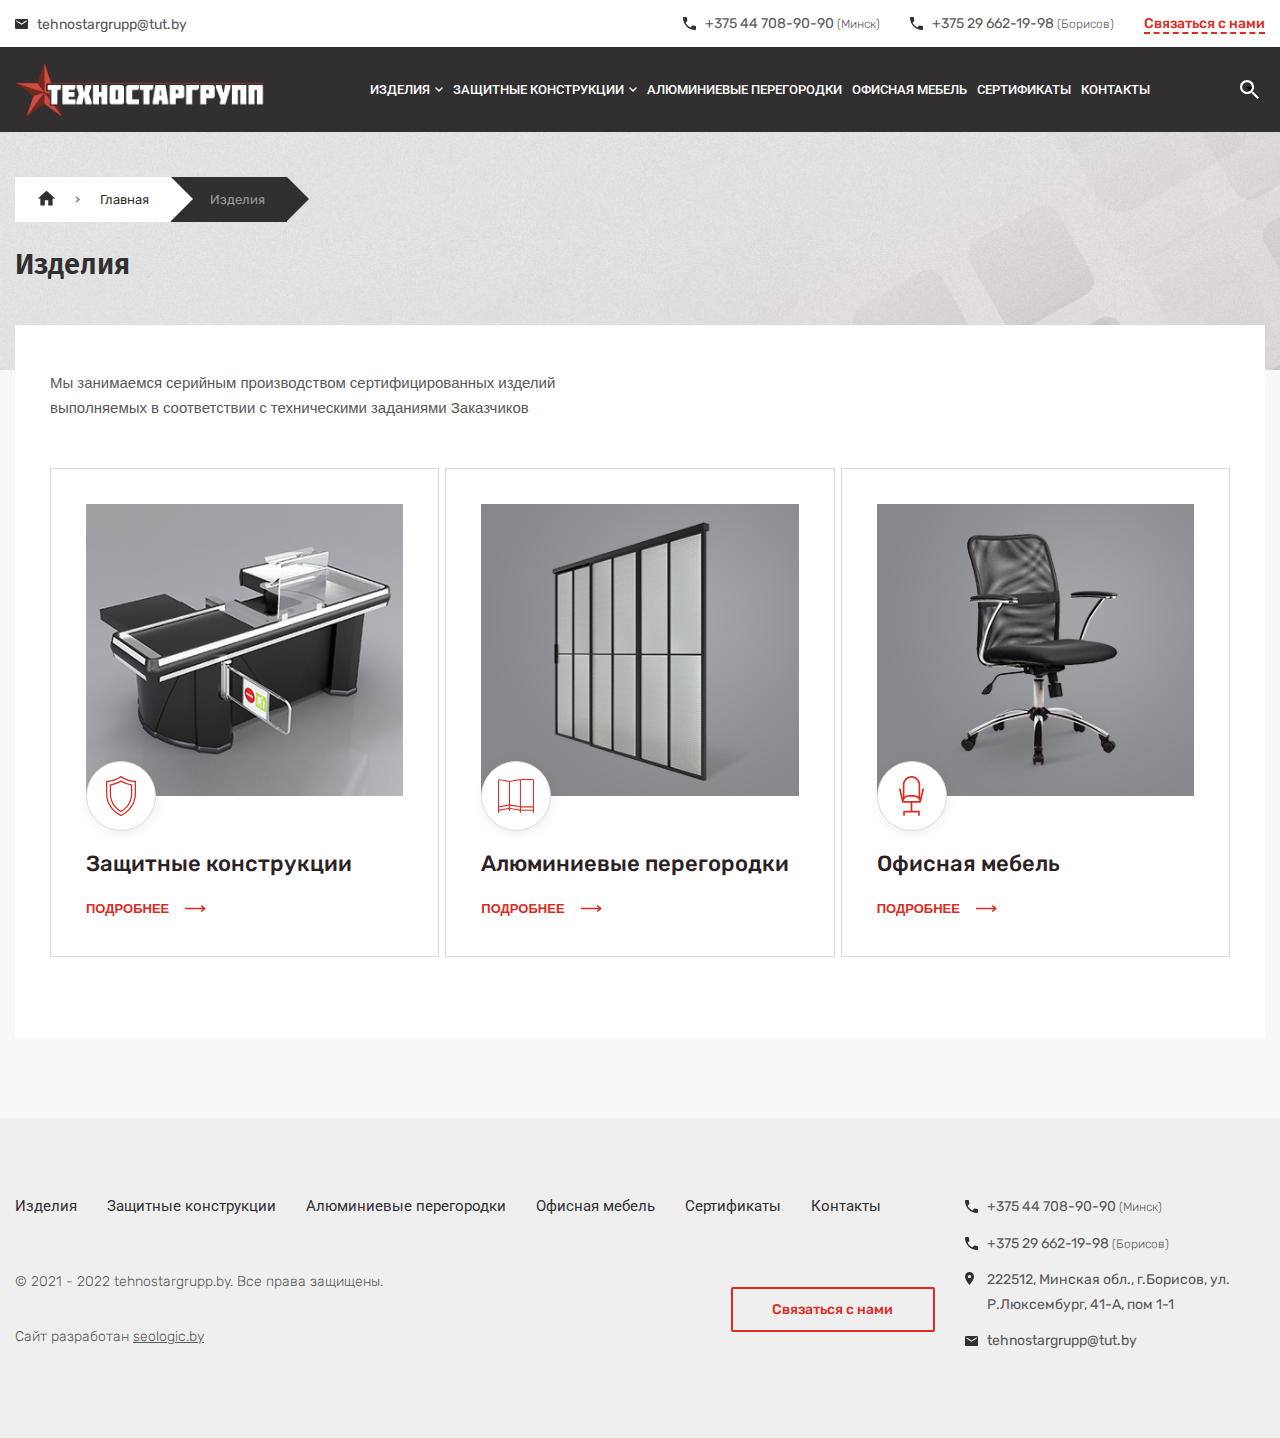
==== commit 2291af99: "edited pages" ====
--- a/html/category.html
+++ b/html/category.html
@@ -22,7 +22,7 @@
             <ul class="c_menu">
               <li><a class="phone" href="tel:+375 44 708-90-90">+375 44 708-90-90 <span>(Минск)</span></a></li>
               <li><a class="phone" href="tel:+375 29 662-19-98">+375 29 662-19-98 <span>(Борисов)</span></a></li>
-              <li><a class="feedback" href="#">Связаться с нами</a></li>
+              <li><a class="feedback" href="#feedback" data-toggle="modal">Связаться с нами</a></li>
             </ul>
           </div>
         </div>
@@ -74,7 +74,6 @@
                   </div>
                 </div>
               </li>
-              <li class="d-none"><a href="#">Связаться с нами</a></li>
               <li class="mm_btn">
                 <button class="hamburger"><span></span><span></span><span></span></button>
               </li>
@@ -91,10 +90,10 @@
 <path d="M7.75 15.5V10.25H11.25V15.5H15.625V8.5H18.25L9.5 0.625L0.75 8.5H3.375V15.5H7.75Z" fill="#312F30"/>
 </svg></a></li>
             <li><a href="#">Главная</a></li>
-            <li><a href="#">Изделия</a></li>
+            <li><span>Изделия</span></li>
           </ul>
         </div>
-        <h1 class="page_title">Передаточные лотки</h1>
+        <h1 class="page_title">Изделия</h1>
       </div>
     </div>
     <div class="container">
@@ -141,7 +140,7 @@
                 <div class="copyright">© 2021 - 2022 tehnostargrupp.by. Все права защищены.</div>
                 <div class="dev">Сайт разработан <a href="">seologic.by</a></div>
               </div>
-              <div class="col-12 col-md-4 fj_end"><a class="f_feedback" href="#">Связаться с нами</a></div>
+              <div class="col-12 col-md-4 fj_end"><a class="f_feedback" href="#feedback" data-toggle="modal">Связаться с нами</a></div>
             </div>
           </div>
           <div class="col_right">
@@ -159,6 +158,38 @@
         </div>
       </div>
     </footer>
+    <div class="modal fade" id="feedback" role="dialog" aria-labelledby="modalLabel" aria-hidden="true">
+      <div class="modal-dialog">
+        <div class="modal-content">
+          <div class="modal-body">
+            <button class="close" data-dismiss="modal" aria-label="Close"></button>
+            <div class="form_box">
+              <div class="title">Рассчитать заказ</div>
+              <div class="sub_title">Заполните форму и мы рассчитаем стоимость заказа</div>
+              <form>
+                <div class="c_form">
+                  <div class="field">
+                    <input class="form-control" type="text" placeholder="Ваше имя*" required="required"/>
+                  </div>
+                  <div class="field">
+                    <input class="form-control" type="text" placeholder="Телефон*" required="required"/>
+                  </div>
+                  <div class="field">
+                    <input class="form-control" type="text" placeholder="E-mail*" required="required"/>
+                  </div>
+                  <div class="field">
+                    <textarea class="form-control" placeholder="Сообщение"></textarea>
+                  </div>
+                  <div class="field">
+                    <button class="btn_default" type="submit">Отправить</button>
+                  </div>
+                </div>
+              </form>
+            </div>
+          </div>
+        </div>
+      </div>
+    </div>
     <script src="https://code.jquery.com/jquery-3.2.1.min.js"></script>
     <script src="https://cdnjs.cloudflare.com/ajax/libs/popper.js/1.14.7/umd/popper.min.js" integrity="sha384-UO2eT0CpHqdSJQ6hJty5KVphtPhzWj9WO1clHTMGa3JDZwrnQq4sF86dIHNDz0W1" crossorigin="anonymous"></script>
     <script src="../js/jquery.fancybox.min.js"></script>
--- a/css/style.css
+++ b/css/style.css
@@ -3,4 +3,4 @@
  * Copyright 2011-2018 The Bootstrap Authors
  * Copyright 2011-2018 Twitter, Inc.
  * Licensed under MIT (https://github.com/twbs/bootstrap/blob/master/LICENSE)
- */:root{--blue: #007bff;--indigo: #6610f2;--purple: #6f42c1;--pink: #e83e8c;--red: #dc3545;--orange: #fd7e14;--yellow: #ffc107;--green: #28a745;--teal: #20c997;--cyan: #17a2b8;--white: #fff;--gray: #6c757d;--gray-dark: #343a40;--primary: #007bff;--secondary: #6c757d;--success: #28a745;--info: #17a2b8;--warning: #ffc107;--danger: #dc3545;--light: #f8f9fa;--dark: #343a40;--breakpoint-xs: 0;--breakpoint-sm: 576px;--breakpoint-md: 768px;--breakpoint-lg: 992px;--breakpoint-xl: 1200px;--font-family-sans-serif: -apple-system, BlinkMacSystemFont, "Segoe UI", Roboto, "Helvetica Neue", Arial, sans-serif, "Apple Color Emoji", "Segoe UI Emoji", "Segoe UI Symbol", "Noto Color Emoji";--font-family-monospace: SFMono-Regular, Menlo, Monaco, Consolas, "Liberation Mono", "Courier New", monospace}*,*::before,*::after{box-sizing:border-box}html{font-family:sans-serif;line-height:1.15;-webkit-text-size-adjust:100%;-ms-text-size-adjust:100%;-ms-overflow-style:scrollbar;-webkit-tap-highlight-color:rgba(0,0,0,0)}@-ms-viewport{width:device-width}article,aside,figcaption,figure,footer,header,hgroup,main,nav,section{display:block}body{margin:0;font-family:-apple-system,BlinkMacSystemFont,"Segoe UI",Roboto,"Helvetica Neue",Arial,sans-serif,"Apple Color Emoji","Segoe UI Emoji","Segoe UI Symbol","Noto Color Emoji";font-size:1rem;font-weight:400;line-height:1.5;color:#212529;text-align:left;background-color:#fff}[tabindex="-1"]:focus{outline:0 !important}hr{box-sizing:content-box;height:0;overflow:visible}h1,h2,h3,h4,h5,h6{margin-top:0;margin-bottom:.5rem}p{margin-top:0;margin-bottom:1rem}abbr[title],abbr[data-original-title]{text-decoration:underline;-webkit-text-decoration:underline dotted;text-decoration:underline dotted;cursor:help;border-bottom:0}address{margin-bottom:1rem;font-style:normal;line-height:inherit}ol,ul,dl{margin-top:0;margin-bottom:1rem}ol ol,ul ul,ol ul,ul ol{margin-bottom:0}dt{font-weight:700}dd{margin-bottom:.5rem;margin-left:0}blockquote{margin:0 0 1rem}dfn{font-style:italic}b,strong{font-weight:bolder}small{font-size:80%}sub,sup{position:relative;font-size:75%;line-height:0;vertical-align:baseline}sub{bottom:-0.25em}sup{top:-0.5em}a{color:#007bff;text-decoration:none;background-color:transparent;-webkit-text-decoration-skip:objects}a:hover{color:#0056b3;text-decoration:underline}a:not([href]):not([tabindex]){color:inherit;text-decoration:none}a:not([href]):not([tabindex]):hover,a:not([href]):not([tabindex]):focus{color:inherit;text-decoration:none}a:not([href]):not([tabindex]):focus{outline:0}pre,code,kbd,samp{font-family:SFMono-Regular,Menlo,Monaco,Consolas,"Liberation Mono","Courier New",monospace;font-size:1em}pre{margin-top:0;margin-bottom:1rem;overflow:auto;-ms-overflow-style:scrollbar}figure{margin:0 0 1rem}img{vertical-align:middle;border-style:none}svg{overflow:hidden;vertical-align:middle}table{border-collapse:collapse}caption{padding-top:.75rem;padding-bottom:.75rem;color:#6c757d;text-align:left;caption-side:bottom}th{text-align:inherit}label{display:inline-block;margin-bottom:.5rem}button{border-radius:0}button:focus{outline:1px dotted;outline:5px auto -webkit-focus-ring-color}input,button,select,optgroup,textarea{margin:0;font-family:inherit;font-size:inherit;line-height:inherit}button,input{overflow:visible}button,select{text-transform:none}button,html [type=button],[type=reset],[type=submit]{-webkit-appearance:button}button::-moz-focus-inner,[type=button]::-moz-focus-inner,[type=reset]::-moz-focus-inner,[type=submit]::-moz-focus-inner{padding:0;border-style:none}input[type=radio],input[type=checkbox]{box-sizing:border-box;padding:0}input[type=date],input[type=time],input[type=datetime-local],input[type=month]{-webkit-appearance:listbox}textarea{overflow:auto;resize:vertical}fieldset{min-width:0;padding:0;margin:0;border:0}legend{display:block;width:100%;max-width:100%;padding:0;margin-bottom:.5rem;font-size:1.5rem;line-height:inherit;color:inherit;white-space:normal}progress{vertical-align:baseline}[type=number]::-webkit-inner-spin-button,[type=number]::-webkit-outer-spin-button{height:auto}[type=search]{outline-offset:-2px;-webkit-appearance:none}[type=search]::-webkit-search-cancel-button,[type=search]::-webkit-search-decoration{-webkit-appearance:none}::-webkit-file-upload-button{font:inherit;-webkit-appearance:button}output{display:inline-block}summary{display:list-item;cursor:pointer}template{display:none}[hidden]{display:none !important}h1,h2,h3,h4,h5,h6,.h1,.h2,.h3,.h4,.h5,.h6{margin-bottom:.5rem;font-family:inherit;font-weight:500;line-height:1.2;color:inherit}h1,.h1{font-size:2.5rem}h2,.h2{font-size:2rem}h3,.h3{font-size:1.75rem}h4,.h4{font-size:1.5rem}h5,.h5{font-size:1.25rem}h6,.h6{font-size:1rem}.lead{font-size:1.25rem;font-weight:300}.display-1{font-size:6rem;font-weight:300;line-height:1.2}.display-2{font-size:5.5rem;font-weight:300;line-height:1.2}.display-3{font-size:4.5rem;font-weight:300;line-height:1.2}.display-4{font-size:3.5rem;font-weight:300;line-height:1.2}hr{margin-top:1rem;margin-bottom:1rem;border:0;border-top:1px solid rgba(0,0,0,.1)}small,.small{font-size:80%;font-weight:400}mark,.mark{padding:.2em;background-color:#fcf8e3}.list-unstyled{padding-left:0;list-style:none}.list-inline{padding-left:0;list-style:none}.list-inline-item{display:inline-block}.list-inline-item:not(:last-child){margin-right:.5rem}.initialism{font-size:90%;text-transform:uppercase}.blockquote{margin-bottom:1rem;font-size:1.25rem}.blockquote-footer{display:block;font-size:80%;color:#6c757d}.blockquote-footer::before{content:"— "}.img-fluid{max-width:100%;height:auto}.img-thumbnail{padding:.25rem;background-color:#fff;border:1px solid #dee2e6;border-radius:.25rem;max-width:100%;height:auto}.figure{display:inline-block}.figure-img{margin-bottom:.5rem;line-height:1}.figure-caption{font-size:90%;color:#6c757d}code{font-size:87.5%;color:#e83e8c;word-break:break-word}a>code{color:inherit}kbd{padding:.2rem .4rem;font-size:87.5%;color:#fff;background-color:#212529;border-radius:.2rem}kbd kbd{padding:0;font-size:100%;font-weight:700}pre{display:block;font-size:87.5%;color:#212529}pre code{font-size:inherit;color:inherit;word-break:normal}.pre-scrollable{max-height:340px;overflow-y:scroll}.container{width:100%;padding-right:15px;padding-left:15px;margin-right:auto;margin-left:auto}@media(max-width: 575px){.container{padding-right:10px;padding-left:10px}}@media(min-width: 576px){.container{max-width:540px}}@media(min-width: 768px){.container{max-width:720px}}@media(min-width: 992px){.container{max-width:960px}}@media(min-width: 1200px){.container{max-width:1140px}}.container-fluid{width:100%;padding-right:15px;padding-left:15px;margin-right:auto;margin-left:auto}@media(max-width: 575px){.container-fluid{padding-right:10px;padding-left:10px}}.row{display:-ms-flexbox;display:flex;-ms-flex-wrap:wrap;flex-wrap:wrap;margin-right:-15px;margin-left:-15px}@media(max-width: 575px){.row{margin-right:-10px;margin-left:-10px}}.no-gutters{margin-right:0;margin-left:0}.no-gutters>.col,.no-gutters>[class*=col-]{padding-right:0;padding-left:0}.col-1,.col-2,.col-3,.col-4,.col-5,.col-6,.col-7,.col-8,.col-9,.col-10,.col-11,.col-12,.col,.col-auto,.col-sm-1,.col-sm-2,.col-sm-3,.col-sm-4,.col-sm-5,.col-sm-6,.col-sm-7,.col-sm-8,.col-sm-9,.col-sm-10,.col-sm-11,.col-sm-12,.col-sm,.col-sm-auto,.col-md-1,.col-md-2,.col-md-3,.col-md-4,.col-md-5,.col-md-6,.col-md-7,.col-md-8,.col-md-9,.col-md-10,.col-md-11,.col-md-12,.col-md,.col-md-auto,.col-lg-1,.col-lg-2,.col-lg-3,.col-lg-4,.col-lg-5,.col-lg-6,.col-lg-7,.col-lg-8,.col-lg-9,.col-lg-10,.col-lg-11,.col-lg-12,.col-lg,.col-lg-auto,.col-xl-1,.col-xl-2,.col-xl-3,.col-xl-4,.col-xl-5,.col-xl-6,.col-xl-7,.col-xl-8,.col-xl-9,.col-xl-10,.col-xl-11,.col-xl-12,.col-xl,.col-xl-auto{position:relative;width:100%;min-height:1px;padding-right:15px;padding-left:15px}@media(max-width: 575px){.col-1,.col-2,.col-3,.col-4,.col-5,.col-6,.col-7,.col-8,.col-9,.col-10,.col-11,.col-12,.col,.col-auto,.col-sm-1,.col-sm-2,.col-sm-3,.col-sm-4,.col-sm-5,.col-sm-6,.col-sm-7,.col-sm-8,.col-sm-9,.col-sm-10,.col-sm-11,.col-sm-12,.col-sm,.col-sm-auto,.col-md-1,.col-md-2,.col-md-3,.col-md-4,.col-md-5,.col-md-6,.col-md-7,.col-md-8,.col-md-9,.col-md-10,.col-md-11,.col-md-12,.col-md,.col-md-auto,.col-lg-1,.col-lg-2,.col-lg-3,.col-lg-4,.col-lg-5,.col-lg-6,.col-lg-7,.col-lg-8,.col-lg-9,.col-lg-10,.col-lg-11,.col-lg-12,.col-lg,.col-lg-auto,.col-xl-1,.col-xl-2,.col-xl-3,.col-xl-4,.col-xl-5,.col-xl-6,.col-xl-7,.col-xl-8,.col-xl-9,.col-xl-10,.col-xl-11,.col-xl-12,.col-xl,.col-xl-auto{padding-right:10px;padding-left:10px}}.col{-ms-flex-preferred-size:0;flex-basis:0;-ms-flex-positive:1;flex-grow:1;max-width:100%}.col-auto{-ms-flex:0 0 auto;flex:0 0 auto;width:auto;max-width:none}.col-1{-ms-flex:0 0 8.333333%;flex:0 0 8.333333%;max-width:8.333333%}.col-2{-ms-flex:0 0 16.666667%;flex:0 0 16.666667%;max-width:16.666667%}.col-3{-ms-flex:0 0 25%;flex:0 0 25%;max-width:25%}.col-4{-ms-flex:0 0 33.333333%;flex:0 0 33.333333%;max-width:33.333333%}.col-5{-ms-flex:0 0 41.666667%;flex:0 0 41.666667%;max-width:41.666667%}.col-6{-ms-flex:0 0 50%;flex:0 0 50%;max-width:50%}.col-7{-ms-flex:0 0 58.333333%;flex:0 0 58.333333%;max-width:58.333333%}.col-8{-ms-flex:0 0 66.666667%;flex:0 0 66.666667%;max-width:66.666667%}.col-9{-ms-flex:0 0 75%;flex:0 0 75%;max-width:75%}.col-10{-ms-flex:0 0 83.333333%;flex:0 0 83.333333%;max-width:83.333333%}.col-11{-ms-flex:0 0 91.666667%;flex:0 0 91.666667%;max-width:91.666667%}.col-12{-ms-flex:0 0 100%;flex:0 0 100%;max-width:100%}.order-first{-ms-flex-order:-1;order:-1}.order-last{-ms-flex-order:13;order:13}.order-0{-ms-flex-order:0;order:0}.order-1{-ms-flex-order:1;order:1}.order-2{-ms-flex-order:2;order:2}.order-3{-ms-flex-order:3;order:3}.order-4{-ms-flex-order:4;order:4}.order-5{-ms-flex-order:5;order:5}.order-6{-ms-flex-order:6;order:6}.order-7{-ms-flex-order:7;order:7}.order-8{-ms-flex-order:8;order:8}.order-9{-ms-flex-order:9;order:9}.order-10{-ms-flex-order:10;order:10}.order-11{-ms-flex-order:11;order:11}.order-12{-ms-flex-order:12;order:12}.offset-1{margin-left:8.333333%}.offset-2{margin-left:16.666667%}.offset-3{margin-left:25%}.offset-4{margin-left:33.333333%}.offset-5{margin-left:41.666667%}.offset-6{margin-left:50%}.offset-7{margin-left:58.333333%}.offset-8{margin-left:66.666667%}.offset-9{margin-left:75%}.offset-10{margin-left:83.333333%}.offset-11{margin-left:91.666667%}@media(min-width: 576px){.col-sm{-ms-flex-preferred-size:0;flex-basis:0;-ms-flex-positive:1;flex-grow:1;max-width:100%}.col-sm-auto{-ms-flex:0 0 auto;flex:0 0 auto;width:auto;max-width:none}.col-sm-1{-ms-flex:0 0 8.333333%;flex:0 0 8.333333%;max-width:8.333333%}.col-sm-2{-ms-flex:0 0 16.666667%;flex:0 0 16.666667%;max-width:16.666667%}.col-sm-3{-ms-flex:0 0 25%;flex:0 0 25%;max-width:25%}.col-sm-4{-ms-flex:0 0 33.333333%;flex:0 0 33.333333%;max-width:33.333333%}.col-sm-5{-ms-flex:0 0 41.666667%;flex:0 0 41.666667%;max-width:41.666667%}.col-sm-6{-ms-flex:0 0 50%;flex:0 0 50%;max-width:50%}.col-sm-7{-ms-flex:0 0 58.333333%;flex:0 0 58.333333%;max-width:58.333333%}.col-sm-8{-ms-flex:0 0 66.666667%;flex:0 0 66.666667%;max-width:66.666667%}.col-sm-9{-ms-flex:0 0 75%;flex:0 0 75%;max-width:75%}.col-sm-10{-ms-flex:0 0 83.333333%;flex:0 0 83.333333%;max-width:83.333333%}.col-sm-11{-ms-flex:0 0 91.666667%;flex:0 0 91.666667%;max-width:91.666667%}.col-sm-12{-ms-flex:0 0 100%;flex:0 0 100%;max-width:100%}.order-sm-first{-ms-flex-order:-1;order:-1}.order-sm-last{-ms-flex-order:13;order:13}.order-sm-0{-ms-flex-order:0;order:0}.order-sm-1{-ms-flex-order:1;order:1}.order-sm-2{-ms-flex-order:2;order:2}.order-sm-3{-ms-flex-order:3;order:3}.order-sm-4{-ms-flex-order:4;order:4}.order-sm-5{-ms-flex-order:5;order:5}.order-sm-6{-ms-flex-order:6;order:6}.order-sm-7{-ms-flex-order:7;order:7}.order-sm-8{-ms-flex-order:8;order:8}.order-sm-9{-ms-flex-order:9;order:9}.order-sm-10{-ms-flex-order:10;order:10}.order-sm-11{-ms-flex-order:11;order:11}.order-sm-12{-ms-flex-order:12;order:12}.offset-sm-0{margin-left:0}.offset-sm-1{margin-left:8.333333%}.offset-sm-2{margin-left:16.666667%}.offset-sm-3{margin-left:25%}.offset-sm-4{margin-left:33.333333%}.offset-sm-5{margin-left:41.666667%}.offset-sm-6{margin-left:50%}.offset-sm-7{margin-left:58.333333%}.offset-sm-8{margin-left:66.666667%}.offset-sm-9{margin-left:75%}.offset-sm-10{margin-left:83.333333%}.offset-sm-11{margin-left:91.666667%}}@media(min-width: 768px){.col-md{-ms-flex-preferred-size:0;flex-basis:0;-ms-flex-positive:1;flex-grow:1;max-width:100%}.col-md-auto{-ms-flex:0 0 auto;flex:0 0 auto;width:auto;max-width:none}.col-md-1{-ms-flex:0 0 8.333333%;flex:0 0 8.333333%;max-width:8.333333%}.col-md-2{-ms-flex:0 0 16.666667%;flex:0 0 16.666667%;max-width:16.666667%}.col-md-3{-ms-flex:0 0 25%;flex:0 0 25%;max-width:25%}.col-md-4{-ms-flex:0 0 33.333333%;flex:0 0 33.333333%;max-width:33.333333%}.col-md-5{-ms-flex:0 0 41.666667%;flex:0 0 41.666667%;max-width:41.666667%}.col-md-6{-ms-flex:0 0 50%;flex:0 0 50%;max-width:50%}.col-md-7{-ms-flex:0 0 58.333333%;flex:0 0 58.333333%;max-width:58.333333%}.col-md-8{-ms-flex:0 0 66.666667%;flex:0 0 66.666667%;max-width:66.666667%}.col-md-9{-ms-flex:0 0 75%;flex:0 0 75%;max-width:75%}.col-md-10{-ms-flex:0 0 83.333333%;flex:0 0 83.333333%;max-width:83.333333%}.col-md-11{-ms-flex:0 0 91.666667%;flex:0 0 91.666667%;max-width:91.666667%}.col-md-12{-ms-flex:0 0 100%;flex:0 0 100%;max-width:100%}.order-md-first{-ms-flex-order:-1;order:-1}.order-md-last{-ms-flex-order:13;order:13}.order-md-0{-ms-flex-order:0;order:0}.order-md-1{-ms-flex-order:1;order:1}.order-md-2{-ms-flex-order:2;order:2}.order-md-3{-ms-flex-order:3;order:3}.order-md-4{-ms-flex-order:4;order:4}.order-md-5{-ms-flex-order:5;order:5}.order-md-6{-ms-flex-order:6;order:6}.order-md-7{-ms-flex-order:7;order:7}.order-md-8{-ms-flex-order:8;order:8}.order-md-9{-ms-flex-order:9;order:9}.order-md-10{-ms-flex-order:10;order:10}.order-md-11{-ms-flex-order:11;order:11}.order-md-12{-ms-flex-order:12;order:12}.offset-md-0{margin-left:0}.offset-md-1{margin-left:8.333333%}.offset-md-2{margin-left:16.666667%}.offset-md-3{margin-left:25%}.offset-md-4{margin-left:33.333333%}.offset-md-5{margin-left:41.666667%}.offset-md-6{margin-left:50%}.offset-md-7{margin-left:58.333333%}.offset-md-8{margin-left:66.666667%}.offset-md-9{margin-left:75%}.offset-md-10{margin-left:83.333333%}.offset-md-11{margin-left:91.666667%}}@media(min-width: 992px){.col-lg{-ms-flex-preferred-size:0;flex-basis:0;-ms-flex-positive:1;flex-grow:1;max-width:100%}.col-lg-auto{-ms-flex:0 0 auto;flex:0 0 auto;width:auto;max-width:none}.col-lg-1{-ms-flex:0 0 8.333333%;flex:0 0 8.333333%;max-width:8.333333%}.col-lg-2{-ms-flex:0 0 16.666667%;flex:0 0 16.666667%;max-width:16.666667%}.col-lg-3{-ms-flex:0 0 25%;flex:0 0 25%;max-width:25%}.col-lg-4{-ms-flex:0 0 33.333333%;flex:0 0 33.333333%;max-width:33.333333%}.col-lg-5{-ms-flex:0 0 41.666667%;flex:0 0 41.666667%;max-width:41.666667%}.col-lg-6{-ms-flex:0 0 50%;flex:0 0 50%;max-width:50%}.col-lg-7{-ms-flex:0 0 58.333333%;flex:0 0 58.333333%;max-width:58.333333%}.col-lg-8{-ms-flex:0 0 66.666667%;flex:0 0 66.666667%;max-width:66.666667%}.col-lg-9{-ms-flex:0 0 75%;flex:0 0 75%;max-width:75%}.col-lg-10{-ms-flex:0 0 83.333333%;flex:0 0 83.333333%;max-width:83.333333%}.col-lg-11{-ms-flex:0 0 91.666667%;flex:0 0 91.666667%;max-width:91.666667%}.col-lg-12{-ms-flex:0 0 100%;flex:0 0 100%;max-width:100%}.order-lg-first{-ms-flex-order:-1;order:-1}.order-lg-last{-ms-flex-order:13;order:13}.order-lg-0{-ms-flex-order:0;order:0}.order-lg-1{-ms-flex-order:1;order:1}.order-lg-2{-ms-flex-order:2;order:2}.order-lg-3{-ms-flex-order:3;order:3}.order-lg-4{-ms-flex-order:4;order:4}.order-lg-5{-ms-flex-order:5;order:5}.order-lg-6{-ms-flex-order:6;order:6}.order-lg-7{-ms-flex-order:7;order:7}.order-lg-8{-ms-flex-order:8;order:8}.order-lg-9{-ms-flex-order:9;order:9}.order-lg-10{-ms-flex-order:10;order:10}.order-lg-11{-ms-flex-order:11;order:11}.order-lg-12{-ms-flex-order:12;order:12}.offset-lg-0{margin-left:0}.offset-lg-1{margin-left:8.333333%}.offset-lg-2{margin-left:16.666667%}.offset-lg-3{margin-left:25%}.offset-lg-4{margin-left:33.333333%}.offset-lg-5{margin-left:41.666667%}.offset-lg-6{margin-left:50%}.offset-lg-7{margin-left:58.333333%}.offset-lg-8{margin-left:66.666667%}.offset-lg-9{margin-left:75%}.offset-lg-10{margin-left:83.333333%}.offset-lg-11{margin-left:91.666667%}}@media(min-width: 1200px){.col-xl{-ms-flex-preferred-size:0;flex-basis:0;-ms-flex-positive:1;flex-grow:1;max-width:100%}.col-xl-auto{-ms-flex:0 0 auto;flex:0 0 auto;width:auto;max-width:none}.col-xl-1{-ms-flex:0 0 8.333333%;flex:0 0 8.333333%;max-width:8.333333%}.col-xl-2{-ms-flex:0 0 16.666667%;flex:0 0 16.666667%;max-width:16.666667%}.col-xl-3{-ms-flex:0 0 25%;flex:0 0 25%;max-width:25%}.col-xl-4{-ms-flex:0 0 33.333333%;flex:0 0 33.333333%;max-width:33.333333%}.col-xl-5{-ms-flex:0 0 41.666667%;flex:0 0 41.666667%;max-width:41.666667%}.col-xl-6{-ms-flex:0 0 50%;flex:0 0 50%;max-width:50%}.col-xl-7{-ms-flex:0 0 58.333333%;flex:0 0 58.333333%;max-width:58.333333%}.col-xl-8{-ms-flex:0 0 66.666667%;flex:0 0 66.666667%;max-width:66.666667%}.col-xl-9{-ms-flex:0 0 75%;flex:0 0 75%;max-width:75%}.col-xl-10{-ms-flex:0 0 83.333333%;flex:0 0 83.333333%;max-width:83.333333%}.col-xl-11{-ms-flex:0 0 91.666667%;flex:0 0 91.666667%;max-width:91.666667%}.col-xl-12{-ms-flex:0 0 100%;flex:0 0 100%;max-width:100%}.order-xl-first{-ms-flex-order:-1;order:-1}.order-xl-last{-ms-flex-order:13;order:13}.order-xl-0{-ms-flex-order:0;order:0}.order-xl-1{-ms-flex-order:1;order:1}.order-xl-2{-ms-flex-order:2;order:2}.order-xl-3{-ms-flex-order:3;order:3}.order-xl-4{-ms-flex-order:4;order:4}.order-xl-5{-ms-flex-order:5;order:5}.order-xl-6{-ms-flex-order:6;order:6}.order-xl-7{-ms-flex-order:7;order:7}.order-xl-8{-ms-flex-order:8;order:8}.order-xl-9{-ms-flex-order:9;order:9}.order-xl-10{-ms-flex-order:10;order:10}.order-xl-11{-ms-flex-order:11;order:11}.order-xl-12{-ms-flex-order:12;order:12}.offset-xl-0{margin-left:0}.offset-xl-1{margin-left:8.333333%}.offset-xl-2{margin-left:16.666667%}.offset-xl-3{margin-left:25%}.offset-xl-4{margin-left:33.333333%}.offset-xl-5{margin-left:41.666667%}.offset-xl-6{margin-left:50%}.offset-xl-7{margin-left:58.333333%}.offset-xl-8{margin-left:66.666667%}.offset-xl-9{margin-left:75%}.offset-xl-10{margin-left:83.333333%}.offset-xl-11{margin-left:91.666667%}}.table{width:100%;margin-bottom:1rem;background-color:transparent}.table th,.table td{padding:.75rem;vertical-align:top;border-top:1px solid #dee2e6}.table thead th{vertical-align:bottom;border-bottom:2px solid #dee2e6}.table tbody+tbody{border-top:2px solid #dee2e6}.table .table{background-color:#fff}.table-sm th,.table-sm td{padding:.3rem}.table-bordered{border:1px solid #dee2e6}.table-bordered th,.table-bordered td{border:1px solid #dee2e6}.table-bordered thead th,.table-bordered thead td{border-bottom-width:2px}.table-borderless th,.table-borderless td,.table-borderless thead th,.table-borderless tbody+tbody{border:0}.table-striped tbody tr:nth-of-type(odd){background-color:rgba(0,0,0,.05)}.table-hover tbody tr:hover{background-color:rgba(0,0,0,.075)}.table-primary,.table-primary>th,.table-primary>td{background-color:#b8daff}.table-hover .table-primary:hover{background-color:#9fcdff}.table-hover .table-primary:hover>td,.table-hover .table-primary:hover>th{background-color:#9fcdff}.table-secondary,.table-secondary>th,.table-secondary>td{background-color:#d6d8db}.table-hover .table-secondary:hover{background-color:#c8cbcf}.table-hover .table-secondary:hover>td,.table-hover .table-secondary:hover>th{background-color:#c8cbcf}.table-success,.table-success>th,.table-success>td{background-color:#c3e6cb}.table-hover .table-success:hover{background-color:#b1dfbb}.table-hover .table-success:hover>td,.table-hover .table-success:hover>th{background-color:#b1dfbb}.table-info,.table-info>th,.table-info>td{background-color:#bee5eb}.table-hover .table-info:hover{background-color:#abdde5}.table-hover .table-info:hover>td,.table-hover .table-info:hover>th{background-color:#abdde5}.table-warning,.table-warning>th,.table-warning>td{background-color:#ffeeba}.table-hover .table-warning:hover{background-color:#ffe8a1}.table-hover .table-warning:hover>td,.table-hover .table-warning:hover>th{background-color:#ffe8a1}.table-danger,.table-danger>th,.table-danger>td{background-color:#f5c6cb}.table-hover .table-danger:hover{background-color:#f1b0b7}.table-hover .table-danger:hover>td,.table-hover .table-danger:hover>th{background-color:#f1b0b7}.table-light,.table-light>th,.table-light>td{background-color:#fdfdfe}.table-hover .table-light:hover{background-color:#ececf6}.table-hover .table-light:hover>td,.table-hover .table-light:hover>th{background-color:#ececf6}.table-dark,.table-dark>th,.table-dark>td{background-color:#c6c8ca}.table-hover .table-dark:hover{background-color:#b9bbbe}.table-hover .table-dark:hover>td,.table-hover .table-dark:hover>th{background-color:#b9bbbe}.table-active,.table-active>th,.table-active>td{background-color:rgba(0,0,0,.075)}.table-hover .table-active:hover{background-color:rgba(0,0,0,.075)}.table-hover .table-active:hover>td,.table-hover .table-active:hover>th{background-color:rgba(0,0,0,.075)}.table .thead-dark th{color:#fff;background-color:#212529;border-color:#32383e}.table .thead-light th{color:#495057;background-color:#e9ecef;border-color:#dee2e6}.table-dark{color:#fff;background-color:#212529}.table-dark th,.table-dark td,.table-dark thead th{border-color:#32383e}.table-dark.table-bordered{border:0}.table-dark.table-striped tbody tr:nth-of-type(odd){background-color:rgba(255,255,255,.05)}.table-dark.table-hover tbody tr:hover{background-color:rgba(255,255,255,.075)}@media(max-width: 575.98px){.table-responsive-sm{display:block;width:100%;overflow-x:auto;-webkit-overflow-scrolling:touch;-ms-overflow-style:-ms-autohiding-scrollbar}.table-responsive-sm>.table-bordered{border:0}}@media(max-width: 767.98px){.table-responsive-md{display:block;width:100%;overflow-x:auto;-webkit-overflow-scrolling:touch;-ms-overflow-style:-ms-autohiding-scrollbar}.table-responsive-md>.table-bordered{border:0}}@media(max-width: 991.98px){.table-responsive-lg{display:block;width:100%;overflow-x:auto;-webkit-overflow-scrolling:touch;-ms-overflow-style:-ms-autohiding-scrollbar}.table-responsive-lg>.table-bordered{border:0}}@media(max-width: 1199.98px){.table-responsive-xl{display:block;width:100%;overflow-x:auto;-webkit-overflow-scrolling:touch;-ms-overflow-style:-ms-autohiding-scrollbar}.table-responsive-xl>.table-bordered{border:0}}.table-responsive{display:block;width:100%;overflow-x:auto;-webkit-overflow-scrolling:touch;-ms-overflow-style:-ms-autohiding-scrollbar}.table-responsive>.table-bordered{border:0}.form-control{display:block;width:100%;height:calc(2.25rem + 2px);padding:.375rem .75rem;font-size:1rem;line-height:1.5;color:#495057;background-color:#fff;background-clip:padding-box;border:1px solid #ced4da;border-radius:.25rem;transition:border-color .15s ease-in-out,box-shadow .15s ease-in-out}@media screen and (prefers-reduced-motion: reduce){.form-control{transition:none}}.form-control::-ms-expand{background-color:transparent;border:0}.form-control:focus{color:#495057;background-color:#fff;border-color:#80bdff;outline:0;box-shadow:0 0 0 .2rem rgba(0,123,255,.25)}.form-control::-webkit-input-placeholder{color:#6c757d;opacity:1}.form-control::-moz-placeholder{color:#6c757d;opacity:1}.form-control:-ms-input-placeholder{color:#6c757d;opacity:1}.form-control::-ms-input-placeholder{color:#6c757d;opacity:1}.form-control::placeholder{color:#6c757d;opacity:1}.form-control:disabled,.form-control[readonly]{background-color:#e9ecef;opacity:1}select.form-control:focus::-ms-value{color:#495057;background-color:#fff}.form-control-file,.form-control-range{display:block;width:100%}.col-form-label{padding-top:calc(.375rem + 1px);padding-bottom:calc(.375rem + 1px);margin-bottom:0;font-size:inherit;line-height:1.5}.col-form-label-lg{padding-top:calc(.5rem + 1px);padding-bottom:calc(.5rem + 1px);font-size:1.25rem;line-height:1.5}.col-form-label-sm{padding-top:calc(.25rem + 1px);padding-bottom:calc(.25rem + 1px);font-size:.875rem;line-height:1.5}.form-control-plaintext{display:block;width:100%;padding-top:.375rem;padding-bottom:.375rem;margin-bottom:0;line-height:1.5;color:#212529;background-color:transparent;border:solid transparent;border-width:1px 0}.form-control-plaintext.form-control-sm,.form-control-plaintext.form-control-lg{padding-right:0;padding-left:0}.form-control-sm{height:calc(1.8125rem + 2px);padding:.25rem .5rem;font-size:.875rem;line-height:1.5;border-radius:.2rem}.form-control-lg{height:calc(2.875rem + 2px);padding:.5rem 1rem;font-size:1.25rem;line-height:1.5;border-radius:.3rem}select.form-control[size],select.form-control[multiple]{height:auto}textarea.form-control{height:auto}.form-group{margin-bottom:1rem}.form-text{display:block;margin-top:.25rem}.form-row{display:-ms-flexbox;display:flex;-ms-flex-wrap:wrap;flex-wrap:wrap;margin-right:-5px;margin-left:-5px}.form-row>.col,.form-row>[class*=col-]{padding-right:5px;padding-left:5px}.form-check{position:relative;display:block;padding-left:1.25rem}.form-check-input{position:absolute;margin-top:.3rem;margin-left:-1.25rem}.form-check-input:disabled~.form-check-label{color:#6c757d}.form-check-label{margin-bottom:0}.form-check-inline{display:-ms-inline-flexbox;display:inline-flex;-ms-flex-align:center;align-items:center;padding-left:0;margin-right:.75rem}.form-check-inline .form-check-input{position:static;margin-top:0;margin-right:.3125rem;margin-left:0}.valid-feedback{display:none;width:100%;margin-top:.25rem;font-size:80%;color:#28a745}.valid-tooltip{position:absolute;top:100%;z-index:5;display:none;max-width:100%;padding:.25rem .5rem;margin-top:.1rem;font-size:.875rem;line-height:1.5;color:#fff;background-color:rgba(40,167,69,.9);border-radius:.25rem}.was-validated .form-control:valid,.form-control.is-valid,.was-validated .custom-select:valid,.custom-select.is-valid{border-color:#28a745}.was-validated .form-control:valid:focus,.form-control.is-valid:focus,.was-validated .custom-select:valid:focus,.custom-select.is-valid:focus{border-color:#28a745;box-shadow:0 0 0 .2rem rgba(40,167,69,.25)}.was-validated .form-control:valid~.valid-feedback,.was-validated .form-control:valid~.valid-tooltip,.form-control.is-valid~.valid-feedback,.form-control.is-valid~.valid-tooltip,.was-validated .custom-select:valid~.valid-feedback,.was-validated .custom-select:valid~.valid-tooltip,.custom-select.is-valid~.valid-feedback,.custom-select.is-valid~.valid-tooltip{display:block}.was-validated .form-control-file:valid~.valid-feedback,.was-validated .form-control-file:valid~.valid-tooltip,.form-control-file.is-valid~.valid-feedback,.form-control-file.is-valid~.valid-tooltip{display:block}.was-validated .form-check-input:valid~.form-check-label,.form-check-input.is-valid~.form-check-label{color:#28a745}.was-validated .form-check-input:valid~.valid-feedback,.was-validated .form-check-input:valid~.valid-tooltip,.form-check-input.is-valid~.valid-feedback,.form-check-input.is-valid~.valid-tooltip{display:block}.was-validated .custom-control-input:valid~.custom-control-label,.custom-control-input.is-valid~.custom-control-label{color:#28a745}.was-validated .custom-control-input:valid~.custom-control-label::before,.custom-control-input.is-valid~.custom-control-label::before{background-color:#71dd8a}.was-validated .custom-control-input:valid~.valid-feedback,.was-validated .custom-control-input:valid~.valid-tooltip,.custom-control-input.is-valid~.valid-feedback,.custom-control-input.is-valid~.valid-tooltip{display:block}.was-validated .custom-control-input:valid:checked~.custom-control-label::before,.custom-control-input.is-valid:checked~.custom-control-label::before{background-color:#34ce57}.was-validated .custom-control-input:valid:focus~.custom-control-label::before,.custom-control-input.is-valid:focus~.custom-control-label::before{box-shadow:0 0 0 1px #fff,0 0 0 .2rem rgba(40,167,69,.25)}.was-validated .custom-file-input:valid~.custom-file-label,.custom-file-input.is-valid~.custom-file-label{border-color:#28a745}.was-validated .custom-file-input:valid~.custom-file-label::after,.custom-file-input.is-valid~.custom-file-label::after{border-color:inherit}.was-validated .custom-file-input:valid~.valid-feedback,.was-validated .custom-file-input:valid~.valid-tooltip,.custom-file-input.is-valid~.valid-feedback,.custom-file-input.is-valid~.valid-tooltip{display:block}.was-validated .custom-file-input:valid:focus~.custom-file-label,.custom-file-input.is-valid:focus~.custom-file-label{box-shadow:0 0 0 .2rem rgba(40,167,69,.25)}.invalid-feedback{display:none;width:100%;margin-top:.25rem;font-size:80%;color:#dc3545}.invalid-tooltip{position:absolute;top:100%;z-index:5;display:none;max-width:100%;padding:.25rem .5rem;margin-top:.1rem;font-size:.875rem;line-height:1.5;color:#fff;background-color:rgba(220,53,69,.9);border-radius:.25rem}.was-validated .form-control:invalid,.form-control.is-invalid,.was-validated .custom-select:invalid,.custom-select.is-invalid{border-color:#dc3545}.was-validated .form-control:invalid:focus,.form-control.is-invalid:focus,.was-validated .custom-select:invalid:focus,.custom-select.is-invalid:focus{border-color:#dc3545;box-shadow:0 0 0 .2rem rgba(220,53,69,.25)}.was-validated .form-control:invalid~.invalid-feedback,.was-validated .form-control:invalid~.invalid-tooltip,.form-control.is-invalid~.invalid-feedback,.form-control.is-invalid~.invalid-tooltip,.was-validated .custom-select:invalid~.invalid-feedback,.was-validated .custom-select:invalid~.invalid-tooltip,.custom-select.is-invalid~.invalid-feedback,.custom-select.is-invalid~.invalid-tooltip{display:block}.was-validated .form-control-file:invalid~.invalid-feedback,.was-validated .form-control-file:invalid~.invalid-tooltip,.form-control-file.is-invalid~.invalid-feedback,.form-control-file.is-invalid~.invalid-tooltip{display:block}.was-validated .form-check-input:invalid~.form-check-label,.form-check-input.is-invalid~.form-check-label{color:#dc3545}.was-validated .form-check-input:invalid~.invalid-feedback,.was-validated .form-check-input:invalid~.invalid-tooltip,.form-check-input.is-invalid~.invalid-feedback,.form-check-input.is-invalid~.invalid-tooltip{display:block}.was-validated .custom-control-input:invalid~.custom-control-label,.custom-control-input.is-invalid~.custom-control-label{color:#dc3545}.was-validated .custom-control-input:invalid~.custom-control-label::before,.custom-control-input.is-invalid~.custom-control-label::before{background-color:#efa2a9}.was-validated .custom-control-input:invalid~.invalid-feedback,.was-validated .custom-control-input:invalid~.invalid-tooltip,.custom-control-input.is-invalid~.invalid-feedback,.custom-control-input.is-invalid~.invalid-tooltip{display:block}.was-validated .custom-control-input:invalid:checked~.custom-control-label::before,.custom-control-input.is-invalid:checked~.custom-control-label::before{background-color:#e4606d}.was-validated .custom-control-input:invalid:focus~.custom-control-label::before,.custom-control-input.is-invalid:focus~.custom-control-label::before{box-shadow:0 0 0 1px #fff,0 0 0 .2rem rgba(220,53,69,.25)}.was-validated .custom-file-input:invalid~.custom-file-label,.custom-file-input.is-invalid~.custom-file-label{border-color:#dc3545}.was-validated .custom-file-input:invalid~.custom-file-label::after,.custom-file-input.is-invalid~.custom-file-label::after{border-color:inherit}.was-validated .custom-file-input:invalid~.invalid-feedback,.was-validated .custom-file-input:invalid~.invalid-tooltip,.custom-file-input.is-invalid~.invalid-feedback,.custom-file-input.is-invalid~.invalid-tooltip{display:block}.was-validated .custom-file-input:invalid:focus~.custom-file-label,.custom-file-input.is-invalid:focus~.custom-file-label{box-shadow:0 0 0 .2rem rgba(220,53,69,.25)}.form-inline{display:-ms-flexbox;display:flex;-ms-flex-flow:row wrap;flex-flow:row wrap;-ms-flex-align:center;align-items:center}.form-inline .form-check{width:100%}@media(min-width: 576px){.form-inline label{display:-ms-flexbox;display:flex;-ms-flex-align:center;align-items:center;-ms-flex-pack:center;justify-content:center;margin-bottom:0}.form-inline .form-group{display:-ms-flexbox;display:flex;-ms-flex:0 0 auto;flex:0 0 auto;-ms-flex-flow:row wrap;flex-flow:row wrap;-ms-flex-align:center;align-items:center;margin-bottom:0}.form-inline .form-control{display:inline-block;width:auto;vertical-align:middle}.form-inline .form-control-plaintext{display:inline-block}.form-inline .input-group,.form-inline .custom-select{width:auto}.form-inline .form-check{display:-ms-flexbox;display:flex;-ms-flex-align:center;align-items:center;-ms-flex-pack:center;justify-content:center;width:auto;padding-left:0}.form-inline .form-check-input{position:relative;margin-top:0;margin-right:.25rem;margin-left:0}.form-inline .custom-control{-ms-flex-align:center;align-items:center;-ms-flex-pack:center;justify-content:center}.form-inline .custom-control-label{margin-bottom:0}}.btn{display:inline-block;font-weight:400;text-align:center;white-space:nowrap;vertical-align:middle;-webkit-user-select:none;-moz-user-select:none;-ms-user-select:none;user-select:none;border:1px solid transparent;padding:.375rem .75rem;font-size:1rem;line-height:1.5;border-radius:.25rem;transition:color .15s ease-in-out,background-color .15s ease-in-out,border-color .15s ease-in-out,box-shadow .15s ease-in-out}@media screen and (prefers-reduced-motion: reduce){.btn{transition:none}}.btn:hover,.btn:focus{text-decoration:none}.btn:focus,.btn.focus{outline:0;box-shadow:0 0 0 .2rem rgba(0,123,255,.25)}.btn.disabled,.btn:disabled{opacity:.65}.btn:not(:disabled):not(.disabled){cursor:pointer}a.btn.disabled,fieldset:disabled a.btn{pointer-events:none}.btn-primary{color:#fff;background-color:#007bff;border-color:#007bff}.btn-primary:hover{color:#fff;background-color:#0069d9;border-color:#0062cc}.btn-primary:focus,.btn-primary.focus{box-shadow:0 0 0 .2rem rgba(0,123,255,.5)}.btn-primary.disabled,.btn-primary:disabled{color:#fff;background-color:#007bff;border-color:#007bff}.btn-primary:not(:disabled):not(.disabled):active,.btn-primary:not(:disabled):not(.disabled).active,.show>.btn-primary.dropdown-toggle{color:#fff;background-color:#0062cc;border-color:#005cbf}.btn-primary:not(:disabled):not(.disabled):active:focus,.btn-primary:not(:disabled):not(.disabled).active:focus,.show>.btn-primary.dropdown-toggle:focus{box-shadow:0 0 0 .2rem rgba(0,123,255,.5)}.btn-secondary{color:#fff;background-color:#6c757d;border-color:#6c757d}.btn-secondary:hover{color:#fff;background-color:#5a6268;border-color:#545b62}.btn-secondary:focus,.btn-secondary.focus{box-shadow:0 0 0 .2rem rgba(108,117,125,.5)}.btn-secondary.disabled,.btn-secondary:disabled{color:#fff;background-color:#6c757d;border-color:#6c757d}.btn-secondary:not(:disabled):not(.disabled):active,.btn-secondary:not(:disabled):not(.disabled).active,.show>.btn-secondary.dropdown-toggle{color:#fff;background-color:#545b62;border-color:#4e555b}.btn-secondary:not(:disabled):not(.disabled):active:focus,.btn-secondary:not(:disabled):not(.disabled).active:focus,.show>.btn-secondary.dropdown-toggle:focus{box-shadow:0 0 0 .2rem rgba(108,117,125,.5)}.btn-success{color:#fff;background-color:#28a745;border-color:#28a745}.btn-success:hover{color:#fff;background-color:#218838;border-color:#1e7e34}.btn-success:focus,.btn-success.focus{box-shadow:0 0 0 .2rem rgba(40,167,69,.5)}.btn-success.disabled,.btn-success:disabled{color:#fff;background-color:#28a745;border-color:#28a745}.btn-success:not(:disabled):not(.disabled):active,.btn-success:not(:disabled):not(.disabled).active,.show>.btn-success.dropdown-toggle{color:#fff;background-color:#1e7e34;border-color:#1c7430}.btn-success:not(:disabled):not(.disabled):active:focus,.btn-success:not(:disabled):not(.disabled).active:focus,.show>.btn-success.dropdown-toggle:focus{box-shadow:0 0 0 .2rem rgba(40,167,69,.5)}.btn-info{color:#fff;background-color:#17a2b8;border-color:#17a2b8}.btn-info:hover{color:#fff;background-color:#138496;border-color:#117a8b}.btn-info:focus,.btn-info.focus{box-shadow:0 0 0 .2rem rgba(23,162,184,.5)}.btn-info.disabled,.btn-info:disabled{color:#fff;background-color:#17a2b8;border-color:#17a2b8}.btn-info:not(:disabled):not(.disabled):active,.btn-info:not(:disabled):not(.disabled).active,.show>.btn-info.dropdown-toggle{color:#fff;background-color:#117a8b;border-color:#10707f}.btn-info:not(:disabled):not(.disabled):active:focus,.btn-info:not(:disabled):not(.disabled).active:focus,.show>.btn-info.dropdown-toggle:focus{box-shadow:0 0 0 .2rem rgba(23,162,184,.5)}.btn-warning{color:#212529;background-color:#ffc107;border-color:#ffc107}.btn-warning:hover{color:#212529;background-color:#e0a800;border-color:#d39e00}.btn-warning:focus,.btn-warning.focus{box-shadow:0 0 0 .2rem rgba(255,193,7,.5)}.btn-warning.disabled,.btn-warning:disabled{color:#212529;background-color:#ffc107;border-color:#ffc107}.btn-warning:not(:disabled):not(.disabled):active,.btn-warning:not(:disabled):not(.disabled).active,.show>.btn-warning.dropdown-toggle{color:#212529;background-color:#d39e00;border-color:#c69500}.btn-warning:not(:disabled):not(.disabled):active:focus,.btn-warning:not(:disabled):not(.disabled).active:focus,.show>.btn-warning.dropdown-toggle:focus{box-shadow:0 0 0 .2rem rgba(255,193,7,.5)}.btn-danger{color:#fff;background-color:#dc3545;border-color:#dc3545}.btn-danger:hover{color:#fff;background-color:#c82333;border-color:#bd2130}.btn-danger:focus,.btn-danger.focus{box-shadow:0 0 0 .2rem rgba(220,53,69,.5)}.btn-danger.disabled,.btn-danger:disabled{color:#fff;background-color:#dc3545;border-color:#dc3545}.btn-danger:not(:disabled):not(.disabled):active,.btn-danger:not(:disabled):not(.disabled).active,.show>.btn-danger.dropdown-toggle{color:#fff;background-color:#bd2130;border-color:#b21f2d}.btn-danger:not(:disabled):not(.disabled):active:focus,.btn-danger:not(:disabled):not(.disabled).active:focus,.show>.btn-danger.dropdown-toggle:focus{box-shadow:0 0 0 .2rem rgba(220,53,69,.5)}.btn-light{color:#212529;background-color:#f8f9fa;border-color:#f8f9fa}.btn-light:hover{color:#212529;background-color:#e2e6ea;border-color:#dae0e5}.btn-light:focus,.btn-light.focus{box-shadow:0 0 0 .2rem rgba(248,249,250,.5)}.btn-light.disabled,.btn-light:disabled{color:#212529;background-color:#f8f9fa;border-color:#f8f9fa}.btn-light:not(:disabled):not(.disabled):active,.btn-light:not(:disabled):not(.disabled).active,.show>.btn-light.dropdown-toggle{color:#212529;background-color:#dae0e5;border-color:#d3d9df}.btn-light:not(:disabled):not(.disabled):active:focus,.btn-light:not(:disabled):not(.disabled).active:focus,.show>.btn-light.dropdown-toggle:focus{box-shadow:0 0 0 .2rem rgba(248,249,250,.5)}.btn-dark{color:#fff;background-color:#343a40;border-color:#343a40}.btn-dark:hover{color:#fff;background-color:#23272b;border-color:#1d2124}.btn-dark:focus,.btn-dark.focus{box-shadow:0 0 0 .2rem rgba(52,58,64,.5)}.btn-dark.disabled,.btn-dark:disabled{color:#fff;background-color:#343a40;border-color:#343a40}.btn-dark:not(:disabled):not(.disabled):active,.btn-dark:not(:disabled):not(.disabled).active,.show>.btn-dark.dropdown-toggle{color:#fff;background-color:#1d2124;border-color:#171a1d}.btn-dark:not(:disabled):not(.disabled):active:focus,.btn-dark:not(:disabled):not(.disabled).active:focus,.show>.btn-dark.dropdown-toggle:focus{box-shadow:0 0 0 .2rem rgba(52,58,64,.5)}.btn-outline-primary{color:#007bff;background-color:transparent;background-image:none;border-color:#007bff}.btn-outline-primary:hover{color:#fff;background-color:#007bff;border-color:#007bff}.btn-outline-primary:focus,.btn-outline-primary.focus{box-shadow:0 0 0 .2rem rgba(0,123,255,.5)}.btn-outline-primary.disabled,.btn-outline-primary:disabled{color:#007bff;background-color:transparent}.btn-outline-primary:not(:disabled):not(.disabled):active,.btn-outline-primary:not(:disabled):not(.disabled).active,.show>.btn-outline-primary.dropdown-toggle{color:#fff;background-color:#007bff;border-color:#007bff}.btn-outline-primary:not(:disabled):not(.disabled):active:focus,.btn-outline-primary:not(:disabled):not(.disabled).active:focus,.show>.btn-outline-primary.dropdown-toggle:focus{box-shadow:0 0 0 .2rem rgba(0,123,255,.5)}.btn-outline-secondary{color:#6c757d;background-color:transparent;background-image:none;border-color:#6c757d}.btn-outline-secondary:hover{color:#fff;background-color:#6c757d;border-color:#6c757d}.btn-outline-secondary:focus,.btn-outline-secondary.focus{box-shadow:0 0 0 .2rem rgba(108,117,125,.5)}.btn-outline-secondary.disabled,.btn-outline-secondary:disabled{color:#6c757d;background-color:transparent}.btn-outline-secondary:not(:disabled):not(.disabled):active,.btn-outline-secondary:not(:disabled):not(.disabled).active,.show>.btn-outline-secondary.dropdown-toggle{color:#fff;background-color:#6c757d;border-color:#6c757d}.btn-outline-secondary:not(:disabled):not(.disabled):active:focus,.btn-outline-secondary:not(:disabled):not(.disabled).active:focus,.show>.btn-outline-secondary.dropdown-toggle:focus{box-shadow:0 0 0 .2rem rgba(108,117,125,.5)}.btn-outline-success{color:#28a745;background-color:transparent;background-image:none;border-color:#28a745}.btn-outline-success:hover{color:#fff;background-color:#28a745;border-color:#28a745}.btn-outline-success:focus,.btn-outline-success.focus{box-shadow:0 0 0 .2rem rgba(40,167,69,.5)}.btn-outline-success.disabled,.btn-outline-success:disabled{color:#28a745;background-color:transparent}.btn-outline-success:not(:disabled):not(.disabled):active,.btn-outline-success:not(:disabled):not(.disabled).active,.show>.btn-outline-success.dropdown-toggle{color:#fff;background-color:#28a745;border-color:#28a745}.btn-outline-success:not(:disabled):not(.disabled):active:focus,.btn-outline-success:not(:disabled):not(.disabled).active:focus,.show>.btn-outline-success.dropdown-toggle:focus{box-shadow:0 0 0 .2rem rgba(40,167,69,.5)}.btn-outline-info{color:#17a2b8;background-color:transparent;background-image:none;border-color:#17a2b8}.btn-outline-info:hover{color:#fff;background-color:#17a2b8;border-color:#17a2b8}.btn-outline-info:focus,.btn-outline-info.focus{box-shadow:0 0 0 .2rem rgba(23,162,184,.5)}.btn-outline-info.disabled,.btn-outline-info:disabled{color:#17a2b8;background-color:transparent}.btn-outline-info:not(:disabled):not(.disabled):active,.btn-outline-info:not(:disabled):not(.disabled).active,.show>.btn-outline-info.dropdown-toggle{color:#fff;background-color:#17a2b8;border-color:#17a2b8}.btn-outline-info:not(:disabled):not(.disabled):active:focus,.btn-outline-info:not(:disabled):not(.disabled).active:focus,.show>.btn-outline-info.dropdown-toggle:focus{box-shadow:0 0 0 .2rem rgba(23,162,184,.5)}.btn-outline-warning{color:#ffc107;background-color:transparent;background-image:none;border-color:#ffc107}.btn-outline-warning:hover{color:#212529;background-color:#ffc107;border-color:#ffc107}.btn-outline-warning:focus,.btn-outline-warning.focus{box-shadow:0 0 0 .2rem rgba(255,193,7,.5)}.btn-outline-warning.disabled,.btn-outline-warning:disabled{color:#ffc107;background-color:transparent}.btn-outline-warning:not(:disabled):not(.disabled):active,.btn-outline-warning:not(:disabled):not(.disabled).active,.show>.btn-outline-warning.dropdown-toggle{color:#212529;background-color:#ffc107;border-color:#ffc107}.btn-outline-warning:not(:disabled):not(.disabled):active:focus,.btn-outline-warning:not(:disabled):not(.disabled).active:focus,.show>.btn-outline-warning.dropdown-toggle:focus{box-shadow:0 0 0 .2rem rgba(255,193,7,.5)}.btn-outline-danger{color:#dc3545;background-color:transparent;background-image:none;border-color:#dc3545}.btn-outline-danger:hover{color:#fff;background-color:#dc3545;border-color:#dc3545}.btn-outline-danger:focus,.btn-outline-danger.focus{box-shadow:0 0 0 .2rem rgba(220,53,69,.5)}.btn-outline-danger.disabled,.btn-outline-danger:disabled{color:#dc3545;background-color:transparent}.btn-outline-danger:not(:disabled):not(.disabled):active,.btn-outline-danger:not(:disabled):not(.disabled).active,.show>.btn-outline-danger.dropdown-toggle{color:#fff;background-color:#dc3545;border-color:#dc3545}.btn-outline-danger:not(:disabled):not(.disabled):active:focus,.btn-outline-danger:not(:disabled):not(.disabled).active:focus,.show>.btn-outline-danger.dropdown-toggle:focus{box-shadow:0 0 0 .2rem rgba(220,53,69,.5)}.btn-outline-light{color:#f8f9fa;background-color:transparent;background-image:none;border-color:#f8f9fa}.btn-outline-light:hover{color:#212529;background-color:#f8f9fa;border-color:#f8f9fa}.btn-outline-light:focus,.btn-outline-light.focus{box-shadow:0 0 0 .2rem rgba(248,249,250,.5)}.btn-outline-light.disabled,.btn-outline-light:disabled{color:#f8f9fa;background-color:transparent}.btn-outline-light:not(:disabled):not(.disabled):active,.btn-outline-light:not(:disabled):not(.disabled).active,.show>.btn-outline-light.dropdown-toggle{color:#212529;background-color:#f8f9fa;border-color:#f8f9fa}.btn-outline-light:not(:disabled):not(.disabled):active:focus,.btn-outline-light:not(:disabled):not(.disabled).active:focus,.show>.btn-outline-light.dropdown-toggle:focus{box-shadow:0 0 0 .2rem rgba(248,249,250,.5)}.btn-outline-dark{color:#343a40;background-color:transparent;background-image:none;border-color:#343a40}.btn-outline-dark:hover{color:#fff;background-color:#343a40;border-color:#343a40}.btn-outline-dark:focus,.btn-outline-dark.focus{box-shadow:0 0 0 .2rem rgba(52,58,64,.5)}.btn-outline-dark.disabled,.btn-outline-dark:disabled{color:#343a40;background-color:transparent}.btn-outline-dark:not(:disabled):not(.disabled):active,.btn-outline-dark:not(:disabled):not(.disabled).active,.show>.btn-outline-dark.dropdown-toggle{color:#fff;background-color:#343a40;border-color:#343a40}.btn-outline-dark:not(:disabled):not(.disabled):active:focus,.btn-outline-dark:not(:disabled):not(.disabled).active:focus,.show>.btn-outline-dark.dropdown-toggle:focus{box-shadow:0 0 0 .2rem rgba(52,58,64,.5)}.btn-link{font-weight:400;color:#007bff;background-color:transparent}.btn-link:hover{color:#0056b3;text-decoration:underline;background-color:transparent;border-color:transparent}.btn-link:focus,.btn-link.focus{text-decoration:underline;border-color:transparent;box-shadow:none}.btn-link:disabled,.btn-link.disabled{color:#6c757d;pointer-events:none}.btn-lg,.btn-group-lg>.btn{padding:.5rem 1rem;font-size:1.25rem;line-height:1.5;border-radius:.3rem}.btn-sm,.btn-group-sm>.btn{padding:.25rem .5rem;font-size:.875rem;line-height:1.5;border-radius:.2rem}.btn-block{display:block;width:100%}.btn-block+.btn-block{margin-top:.5rem}input[type=submit].btn-block,input[type=reset].btn-block,input[type=button].btn-block{width:100%}.fade{transition:opacity .15s linear}@media screen and (prefers-reduced-motion: reduce){.fade{transition:none}}.fade:not(.show){opacity:0}.collapse:not(.show){display:none}.collapsing{position:relative;height:0;overflow:hidden;transition:height .35s ease}@media screen and (prefers-reduced-motion: reduce){.collapsing{transition:none}}.dropup,.dropright,.dropdown,.dropleft{position:relative}.dropdown-toggle::after{display:inline-block;width:0;height:0;margin-left:.255em;vertical-align:.255em;content:"";border-top:.3em solid;border-right:.3em solid transparent;border-bottom:0;border-left:.3em solid transparent}.dropdown-toggle:empty::after{margin-left:0}.dropdown-menu{position:absolute;top:100%;left:0;z-index:1000;display:none;float:left;min-width:10rem;padding:.5rem 0;margin:.125rem 0 0;font-size:1rem;color:#212529;text-align:left;list-style:none;background-color:#fff;background-clip:padding-box;border:1px solid rgba(0,0,0,.15);border-radius:.25rem}.dropdown-menu-right{right:0;left:auto}.dropup .dropdown-menu{top:auto;bottom:100%;margin-top:0;margin-bottom:.125rem}.dropup .dropdown-toggle::after{display:inline-block;width:0;height:0;margin-left:.255em;vertical-align:.255em;content:"";border-top:0;border-right:.3em solid transparent;border-bottom:.3em solid;border-left:.3em solid transparent}.dropup .dropdown-toggle:empty::after{margin-left:0}.dropright .dropdown-menu{top:0;right:auto;left:100%;margin-top:0;margin-left:.125rem}.dropright .dropdown-toggle::after{display:inline-block;width:0;height:0;margin-left:.255em;vertical-align:.255em;content:"";border-top:.3em solid transparent;border-right:0;border-bottom:.3em solid transparent;border-left:.3em solid}.dropright .dropdown-toggle:empty::after{margin-left:0}.dropright .dropdown-toggle::after{vertical-align:0}.dropleft .dropdown-menu{top:0;right:100%;left:auto;margin-top:0;margin-right:.125rem}.dropleft .dropdown-toggle::after{display:inline-block;width:0;height:0;margin-left:.255em;vertical-align:.255em;content:""}.dropleft .dropdown-toggle::after{display:none}.dropleft .dropdown-toggle::before{display:inline-block;width:0;height:0;margin-right:.255em;vertical-align:.255em;content:"";border-top:.3em solid transparent;border-right:.3em solid;border-bottom:.3em solid transparent}.dropleft .dropdown-toggle:empty::after{margin-left:0}.dropleft .dropdown-toggle::before{vertical-align:0}.dropdown-menu[x-placement^=top],.dropdown-menu[x-placement^=right],.dropdown-menu[x-placement^=bottom],.dropdown-menu[x-placement^=left]{right:auto;bottom:auto}.dropdown-divider{height:0;margin:.5rem 0;overflow:hidden;border-top:1px solid #e9ecef}.dropdown-item{display:block;width:100%;padding:.25rem 1.5rem;clear:both;font-weight:400;color:#212529;text-align:inherit;white-space:nowrap;background-color:transparent;border:0}.dropdown-item:hover,.dropdown-item:focus{color:#16181b;text-decoration:none;background-color:#f8f9fa}.dropdown-item.active,.dropdown-item:active{color:#fff;text-decoration:none;background-color:#007bff}.dropdown-item.disabled,.dropdown-item:disabled{color:#6c757d;background-color:transparent}.dropdown-menu.show{display:block}.dropdown-header{display:block;padding:.5rem 1.5rem;margin-bottom:0;font-size:.875rem;color:#6c757d;white-space:nowrap}.dropdown-item-text{display:block;padding:.25rem 1.5rem;color:#212529}.btn-group,.btn-group-vertical{position:relative;display:-ms-inline-flexbox;display:inline-flex;vertical-align:middle}.btn-group>.btn,.btn-group-vertical>.btn{position:relative;-ms-flex:0 1 auto;flex:0 1 auto}.btn-group>.btn:hover,.btn-group-vertical>.btn:hover{z-index:1}.btn-group>.btn:focus,.btn-group>.btn:active,.btn-group>.btn.active,.btn-group-vertical>.btn:focus,.btn-group-vertical>.btn:active,.btn-group-vertical>.btn.active{z-index:1}.btn-group .btn+.btn,.btn-group .btn+.btn-group,.btn-group .btn-group+.btn,.btn-group .btn-group+.btn-group,.btn-group-vertical .btn+.btn,.btn-group-vertical .btn+.btn-group,.btn-group-vertical .btn-group+.btn,.btn-group-vertical .btn-group+.btn-group{margin-left:-1px}.btn-toolbar{display:-ms-flexbox;display:flex;-ms-flex-wrap:wrap;flex-wrap:wrap;-ms-flex-pack:start;justify-content:flex-start}.btn-toolbar .input-group{width:auto}.btn-group>.btn:first-child{margin-left:0}.btn-group>.btn:not(:last-child):not(.dropdown-toggle),.btn-group>.btn-group:not(:last-child)>.btn{border-top-right-radius:0;border-bottom-right-radius:0}.btn-group>.btn:not(:first-child),.btn-group>.btn-group:not(:first-child)>.btn{border-top-left-radius:0;border-bottom-left-radius:0}.dropdown-toggle-split{padding-right:.5625rem;padding-left:.5625rem}.dropdown-toggle-split::after,.dropup .dropdown-toggle-split::after,.dropright .dropdown-toggle-split::after{margin-left:0}.dropleft .dropdown-toggle-split::before{margin-right:0}.btn-sm+.dropdown-toggle-split,.btn-group-sm>.btn+.dropdown-toggle-split{padding-right:.375rem;padding-left:.375rem}.btn-lg+.dropdown-toggle-split,.btn-group-lg>.btn+.dropdown-toggle-split{padding-right:.75rem;padding-left:.75rem}.btn-group-vertical{-ms-flex-direction:column;flex-direction:column;-ms-flex-align:start;align-items:flex-start;-ms-flex-pack:center;justify-content:center}.btn-group-vertical .btn,.btn-group-vertical .btn-group{width:100%}.btn-group-vertical>.btn+.btn,.btn-group-vertical>.btn+.btn-group,.btn-group-vertical>.btn-group+.btn,.btn-group-vertical>.btn-group+.btn-group{margin-top:-1px;margin-left:0}.btn-group-vertical>.btn:not(:last-child):not(.dropdown-toggle),.btn-group-vertical>.btn-group:not(:last-child)>.btn{border-bottom-right-radius:0;border-bottom-left-radius:0}.btn-group-vertical>.btn:not(:first-child),.btn-group-vertical>.btn-group:not(:first-child)>.btn{border-top-left-radius:0;border-top-right-radius:0}.btn-group-toggle>.btn,.btn-group-toggle>.btn-group>.btn{margin-bottom:0}.btn-group-toggle>.btn input[type=radio],.btn-group-toggle>.btn input[type=checkbox],.btn-group-toggle>.btn-group>.btn input[type=radio],.btn-group-toggle>.btn-group>.btn input[type=checkbox]{position:absolute;clip:rect(0, 0, 0, 0);pointer-events:none}.input-group{position:relative;display:-ms-flexbox;display:flex;-ms-flex-wrap:wrap;flex-wrap:wrap;-ms-flex-align:stretch;align-items:stretch;width:100%}.input-group>.form-control,.input-group>.custom-select,.input-group>.custom-file{position:relative;-ms-flex:1 1 auto;flex:1 1 auto;width:1%;margin-bottom:0}.input-group>.form-control+.form-control,.input-group>.form-control+.custom-select,.input-group>.form-control+.custom-file,.input-group>.custom-select+.form-control,.input-group>.custom-select+.custom-select,.input-group>.custom-select+.custom-file,.input-group>.custom-file+.form-control,.input-group>.custom-file+.custom-select,.input-group>.custom-file+.custom-file{margin-left:-1px}.input-group>.form-control:focus,.input-group>.custom-select:focus,.input-group>.custom-file .custom-file-input:focus~.custom-file-label{z-index:3}.input-group>.custom-file .custom-file-input:focus{z-index:4}.input-group>.form-control:not(:last-child),.input-group>.custom-select:not(:last-child){border-top-right-radius:0;border-bottom-right-radius:0}.input-group>.form-control:not(:first-child),.input-group>.custom-select:not(:first-child){border-top-left-radius:0;border-bottom-left-radius:0}.input-group>.custom-file{display:-ms-flexbox;display:flex;-ms-flex-align:center;align-items:center}.input-group>.custom-file:not(:last-child) .custom-file-label,.input-group>.custom-file:not(:last-child) .custom-file-label::after{border-top-right-radius:0;border-bottom-right-radius:0}.input-group>.custom-file:not(:first-child) .custom-file-label{border-top-left-radius:0;border-bottom-left-radius:0}.input-group-prepend,.input-group-append{display:-ms-flexbox;display:flex}.input-group-prepend .btn,.input-group-append .btn{position:relative;z-index:2}.input-group-prepend .btn+.btn,.input-group-prepend .btn+.input-group-text,.input-group-prepend .input-group-text+.input-group-text,.input-group-prepend .input-group-text+.btn,.input-group-append .btn+.btn,.input-group-append .btn+.input-group-text,.input-group-append .input-group-text+.input-group-text,.input-group-append .input-group-text+.btn{margin-left:-1px}.input-group-prepend{margin-right:-1px}.input-group-append{margin-left:-1px}.input-group-text{display:-ms-flexbox;display:flex;-ms-flex-align:center;align-items:center;padding:.375rem .75rem;margin-bottom:0;font-size:1rem;font-weight:400;line-height:1.5;color:#495057;text-align:center;white-space:nowrap;background-color:#e9ecef;border:1px solid #ced4da;border-radius:.25rem}.input-group-text input[type=radio],.input-group-text input[type=checkbox]{margin-top:0}.input-group-lg>.form-control,.input-group-lg>.input-group-prepend>.input-group-text,.input-group-lg>.input-group-append>.input-group-text,.input-group-lg>.input-group-prepend>.btn,.input-group-lg>.input-group-append>.btn{height:calc(2.875rem + 2px);padding:.5rem 1rem;font-size:1.25rem;line-height:1.5;border-radius:.3rem}.input-group-sm>.form-control,.input-group-sm>.input-group-prepend>.input-group-text,.input-group-sm>.input-group-append>.input-group-text,.input-group-sm>.input-group-prepend>.btn,.input-group-sm>.input-group-append>.btn{height:calc(1.8125rem + 2px);padding:.25rem .5rem;font-size:.875rem;line-height:1.5;border-radius:.2rem}.input-group>.input-group-prepend>.btn,.input-group>.input-group-prepend>.input-group-text,.input-group>.input-group-append:not(:last-child)>.btn,.input-group>.input-group-append:not(:last-child)>.input-group-text,.input-group>.input-group-append:last-child>.btn:not(:last-child):not(.dropdown-toggle),.input-group>.input-group-append:last-child>.input-group-text:not(:last-child){border-top-right-radius:0;border-bottom-right-radius:0}.input-group>.input-group-append>.btn,.input-group>.input-group-append>.input-group-text,.input-group>.input-group-prepend:not(:first-child)>.btn,.input-group>.input-group-prepend:not(:first-child)>.input-group-text,.input-group>.input-group-prepend:first-child>.btn:not(:first-child),.input-group>.input-group-prepend:first-child>.input-group-text:not(:first-child){border-top-left-radius:0;border-bottom-left-radius:0}.custom-control{position:relative;display:block;min-height:1.5rem;padding-left:1.5rem}.custom-control-inline{display:-ms-inline-flexbox;display:inline-flex;margin-right:1rem}.custom-control-input{position:absolute;z-index:-1;opacity:0}.custom-control-input:checked~.custom-control-label::before{color:#fff;background-color:#007bff}.custom-control-input:focus~.custom-control-label::before{box-shadow:0 0 0 1px #fff,0 0 0 .2rem rgba(0,123,255,.25)}.custom-control-input:active~.custom-control-label::before{color:#fff;background-color:#b3d7ff}.custom-control-input:disabled~.custom-control-label{color:#6c757d}.custom-control-input:disabled~.custom-control-label::before{background-color:#e9ecef}.custom-control-label{position:relative;margin-bottom:0}.custom-control-label::before{position:absolute;top:.25rem;left:-1.5rem;display:block;width:1rem;height:1rem;pointer-events:none;content:"";-webkit-user-select:none;-moz-user-select:none;-ms-user-select:none;user-select:none;background-color:#dee2e6}.custom-control-label::after{position:absolute;top:.25rem;left:-1.5rem;display:block;width:1rem;height:1rem;content:"";background-repeat:no-repeat;background-position:center center;background-size:50% 50%}.custom-checkbox .custom-control-label::before{border-radius:.25rem}.custom-checkbox .custom-control-input:checked~.custom-control-label::before{background-color:#007bff}.custom-checkbox .custom-control-input:checked~.custom-control-label::after{background-image:url("data:image/svg+xml;charset=utf8,%3Csvg xmlns='http://www.w3.org/2000/svg' viewBox='0 0 8 8'%3E%3Cpath fill='%23fff' d='M6.564.75l-3.59 3.612-1.538-1.55L0 4.26 2.974 7.25 8 2.193z'/%3E%3C/svg%3E")}.custom-checkbox .custom-control-input:indeterminate~.custom-control-label::before{background-color:#007bff}.custom-checkbox .custom-control-input:indeterminate~.custom-control-label::after{background-image:url("data:image/svg+xml;charset=utf8,%3Csvg xmlns='http://www.w3.org/2000/svg' viewBox='0 0 4 4'%3E%3Cpath stroke='%23fff' d='M0 2h4'/%3E%3C/svg%3E")}.custom-checkbox .custom-control-input:disabled:checked~.custom-control-label::before{background-color:rgba(0,123,255,.5)}.custom-checkbox .custom-control-input:disabled:indeterminate~.custom-control-label::before{background-color:rgba(0,123,255,.5)}.custom-radio .custom-control-label::before{border-radius:50%}.custom-radio .custom-control-input:checked~.custom-control-label::before{background-color:#007bff}.custom-radio .custom-control-input:checked~.custom-control-label::after{background-image:url("data:image/svg+xml;charset=utf8,%3Csvg xmlns='http://www.w3.org/2000/svg' viewBox='-4 -4 8 8'%3E%3Ccircle r='3' fill='%23fff'/%3E%3C/svg%3E")}.custom-radio .custom-control-input:disabled:checked~.custom-control-label::before{background-color:rgba(0,123,255,.5)}.custom-select{display:inline-block;width:100%;height:calc(2.25rem + 2px);padding:.375rem 1.75rem .375rem .75rem;line-height:1.5;color:#495057;vertical-align:middle;background:#fff url("data:image/svg+xml;charset=utf8,%3Csvg xmlns='http://www.w3.org/2000/svg' viewBox='0 0 4 5'%3E%3Cpath fill='%23343a40' d='M2 0L0 2h4zm0 5L0 3h4z'/%3E%3C/svg%3E") no-repeat right .75rem center;background-size:8px 10px;border:1px solid #ced4da;border-radius:.25rem;-webkit-appearance:none;-moz-appearance:none;appearance:none}.custom-select:focus{border-color:#80bdff;outline:0;box-shadow:0 0 0 .2rem rgba(128,189,255,.5)}.custom-select:focus::-ms-value{color:#495057;background-color:#fff}.custom-select[multiple],.custom-select[size]:not([size="1"]){height:auto;padding-right:.75rem;background-image:none}.custom-select:disabled{color:#6c757d;background-color:#e9ecef}.custom-select::-ms-expand{opacity:0}.custom-select-sm{height:calc(1.8125rem + 2px);padding-top:.375rem;padding-bottom:.375rem;font-size:75%}.custom-select-lg{height:calc(2.875rem + 2px);padding-top:.375rem;padding-bottom:.375rem;font-size:125%}.custom-file{position:relative;display:inline-block;width:100%;height:calc(2.25rem + 2px);margin-bottom:0}.custom-file-input{position:relative;z-index:2;width:100%;height:calc(2.25rem + 2px);margin:0;opacity:0}.custom-file-input:focus~.custom-file-label{border-color:#80bdff;box-shadow:0 0 0 .2rem rgba(0,123,255,.25)}.custom-file-input:focus~.custom-file-label::after{border-color:#80bdff}.custom-file-input:disabled~.custom-file-label{background-color:#e9ecef}.custom-file-input:lang(en)~.custom-file-label::after{content:"Browse"}.custom-file-label{position:absolute;top:0;right:0;left:0;z-index:1;height:calc(2.25rem + 2px);padding:.375rem .75rem;line-height:1.5;color:#495057;background-color:#fff;border:1px solid #ced4da;border-radius:.25rem}.custom-file-label::after{position:absolute;top:0;right:0;bottom:0;z-index:3;display:block;height:2.25rem;padding:.375rem .75rem;line-height:1.5;color:#495057;content:"Browse";background-color:#e9ecef;border-left:1px solid #ced4da;border-radius:0 .25rem .25rem 0}.custom-range{width:100%;padding-left:0;background-color:transparent;-webkit-appearance:none;-moz-appearance:none;appearance:none}.custom-range:focus{outline:none}.custom-range:focus::-webkit-slider-thumb{box-shadow:0 0 0 1px #fff,0 0 0 .2rem rgba(0,123,255,.25)}.custom-range:focus::-moz-range-thumb{box-shadow:0 0 0 1px #fff,0 0 0 .2rem rgba(0,123,255,.25)}.custom-range:focus::-ms-thumb{box-shadow:0 0 0 1px #fff,0 0 0 .2rem rgba(0,123,255,.25)}.custom-range::-moz-focus-outer{border:0}.custom-range::-webkit-slider-thumb{width:1rem;height:1rem;margin-top:-0.25rem;background-color:#007bff;border:0;border-radius:1rem;transition:background-color .15s ease-in-out,border-color .15s ease-in-out,box-shadow .15s ease-in-out;-webkit-appearance:none;appearance:none}@media screen and (prefers-reduced-motion: reduce){.custom-range::-webkit-slider-thumb{transition:none}}.custom-range::-webkit-slider-thumb:active{background-color:#b3d7ff}.custom-range::-webkit-slider-runnable-track{width:100%;height:.5rem;color:transparent;cursor:pointer;background-color:#dee2e6;border-color:transparent;border-radius:1rem}.custom-range::-moz-range-thumb{width:1rem;height:1rem;background-color:#007bff;border:0;border-radius:1rem;transition:background-color .15s ease-in-out,border-color .15s ease-in-out,box-shadow .15s ease-in-out;-moz-appearance:none;appearance:none}@media screen and (prefers-reduced-motion: reduce){.custom-range::-moz-range-thumb{transition:none}}.custom-range::-moz-range-thumb:active{background-color:#b3d7ff}.custom-range::-moz-range-track{width:100%;height:.5rem;color:transparent;cursor:pointer;background-color:#dee2e6;border-color:transparent;border-radius:1rem}.custom-range::-ms-thumb{width:1rem;height:1rem;margin-top:0;margin-right:.2rem;margin-left:.2rem;background-color:#007bff;border:0;border-radius:1rem;transition:background-color .15s ease-in-out,border-color .15s ease-in-out,box-shadow .15s ease-in-out;appearance:none}@media screen and (prefers-reduced-motion: reduce){.custom-range::-ms-thumb{transition:none}}.custom-range::-ms-thumb:active{background-color:#b3d7ff}.custom-range::-ms-track{width:100%;height:.5rem;color:transparent;cursor:pointer;background-color:transparent;border-color:transparent;border-width:.5rem}.custom-range::-ms-fill-lower{background-color:#dee2e6;border-radius:1rem}.custom-range::-ms-fill-upper{margin-right:15px;background-color:#dee2e6;border-radius:1rem}.custom-control-label::before,.custom-file-label,.custom-select{transition:background-color .15s ease-in-out,border-color .15s ease-in-out,box-shadow .15s ease-in-out}@media screen and (prefers-reduced-motion: reduce){.custom-control-label::before,.custom-file-label,.custom-select{transition:none}}.nav{display:-ms-flexbox;display:flex;-ms-flex-wrap:wrap;flex-wrap:wrap;padding-left:0;margin-bottom:0;list-style:none}.nav-link{display:block;padding:.5rem 1rem}.nav-link:hover,.nav-link:focus{text-decoration:none}.nav-link.disabled{color:#6c757d}.nav-tabs{border-bottom:1px solid #dee2e6}.nav-tabs .nav-item{margin-bottom:-1px}.nav-tabs .nav-link{border:1px solid transparent;border-top-left-radius:.25rem;border-top-right-radius:.25rem}.nav-tabs .nav-link:hover,.nav-tabs .nav-link:focus{border-color:#e9ecef #e9ecef #dee2e6}.nav-tabs .nav-link.disabled{color:#6c757d;background-color:transparent;border-color:transparent}.nav-tabs .nav-link.active,.nav-tabs .nav-item.show .nav-link{color:#495057;background-color:#fff;border-color:#dee2e6 #dee2e6 #fff}.nav-tabs .dropdown-menu{margin-top:-1px;border-top-left-radius:0;border-top-right-radius:0}.nav-pills .nav-link{border-radius:.25rem}.nav-pills .nav-link.active,.nav-pills .show>.nav-link{color:#fff;background-color:#007bff}.nav-fill .nav-item{-ms-flex:1 1 auto;flex:1 1 auto;text-align:center}.nav-justified .nav-item{-ms-flex-preferred-size:0;flex-basis:0;-ms-flex-positive:1;flex-grow:1;text-align:center}.tab-content>.tab-pane{display:none}.tab-content>.active{display:block}.navbar{position:relative;display:-ms-flexbox;display:flex;-ms-flex-wrap:wrap;flex-wrap:wrap;-ms-flex-align:center;align-items:center;-ms-flex-pack:justify;justify-content:space-between;padding:.5rem 1rem}.navbar>.container,.navbar>.container-fluid{display:-ms-flexbox;display:flex;-ms-flex-wrap:wrap;flex-wrap:wrap;-ms-flex-align:center;align-items:center;-ms-flex-pack:justify;justify-content:space-between}.navbar-brand{display:inline-block;padding-top:.3125rem;padding-bottom:.3125rem;margin-right:1rem;font-size:1.25rem;line-height:inherit;white-space:nowrap}.navbar-brand:hover,.navbar-brand:focus{text-decoration:none}.navbar-nav{display:-ms-flexbox;display:flex;-ms-flex-direction:column;flex-direction:column;padding-left:0;margin-bottom:0;list-style:none}.navbar-nav .nav-link{padding-right:0;padding-left:0}.navbar-nav .dropdown-menu{position:static;float:none}.navbar-text{display:inline-block;padding-top:.5rem;padding-bottom:.5rem}.navbar-collapse{-ms-flex-preferred-size:100%;flex-basis:100%;-ms-flex-positive:1;flex-grow:1;-ms-flex-align:center;align-items:center}.navbar-toggler{padding:.25rem .75rem;font-size:1.25rem;line-height:1;background-color:transparent;border:1px solid transparent;border-radius:.25rem}.navbar-toggler:hover,.navbar-toggler:focus{text-decoration:none}.navbar-toggler:not(:disabled):not(.disabled){cursor:pointer}.navbar-toggler-icon{display:inline-block;width:1.5em;height:1.5em;vertical-align:middle;content:"";background:no-repeat center center;background-size:100% 100%}@media(max-width: 575.98px){.navbar-expand-sm>.container,.navbar-expand-sm>.container-fluid{padding-right:0;padding-left:0}}@media(min-width: 576px){.navbar-expand-sm{-ms-flex-flow:row nowrap;flex-flow:row nowrap;-ms-flex-pack:start;justify-content:flex-start}.navbar-expand-sm .navbar-nav{-ms-flex-direction:row;flex-direction:row}.navbar-expand-sm .navbar-nav .dropdown-menu{position:absolute}.navbar-expand-sm .navbar-nav .nav-link{padding-right:.5rem;padding-left:.5rem}.navbar-expand-sm>.container,.navbar-expand-sm>.container-fluid{-ms-flex-wrap:nowrap;flex-wrap:nowrap}.navbar-expand-sm .navbar-collapse{display:-ms-flexbox !important;display:flex !important;-ms-flex-preferred-size:auto;flex-basis:auto}.navbar-expand-sm .navbar-toggler{display:none}}@media(max-width: 767.98px){.navbar-expand-md>.container,.navbar-expand-md>.container-fluid{padding-right:0;padding-left:0}}@media(min-width: 768px){.navbar-expand-md{-ms-flex-flow:row nowrap;flex-flow:row nowrap;-ms-flex-pack:start;justify-content:flex-start}.navbar-expand-md .navbar-nav{-ms-flex-direction:row;flex-direction:row}.navbar-expand-md .navbar-nav .dropdown-menu{position:absolute}.navbar-expand-md .navbar-nav .nav-link{padding-right:.5rem;padding-left:.5rem}.navbar-expand-md>.container,.navbar-expand-md>.container-fluid{-ms-flex-wrap:nowrap;flex-wrap:nowrap}.navbar-expand-md .navbar-collapse{display:-ms-flexbox !important;display:flex !important;-ms-flex-preferred-size:auto;flex-basis:auto}.navbar-expand-md .navbar-toggler{display:none}}@media(max-width: 991.98px){.navbar-expand-lg>.container,.navbar-expand-lg>.container-fluid{padding-right:0;padding-left:0}}@media(min-width: 992px){.navbar-expand-lg{-ms-flex-flow:row nowrap;flex-flow:row nowrap;-ms-flex-pack:start;justify-content:flex-start}.navbar-expand-lg .navbar-nav{-ms-flex-direction:row;flex-direction:row}.navbar-expand-lg .navbar-nav .dropdown-menu{position:absolute}.navbar-expand-lg .navbar-nav .nav-link{padding-right:.5rem;padding-left:.5rem}.navbar-expand-lg>.container,.navbar-expand-lg>.container-fluid{-ms-flex-wrap:nowrap;flex-wrap:nowrap}.navbar-expand-lg .navbar-collapse{display:-ms-flexbox !important;display:flex !important;-ms-flex-preferred-size:auto;flex-basis:auto}.navbar-expand-lg .navbar-toggler{display:none}}@media(max-width: 1199.98px){.navbar-expand-xl>.container,.navbar-expand-xl>.container-fluid{padding-right:0;padding-left:0}}@media(min-width: 1200px){.navbar-expand-xl{-ms-flex-flow:row nowrap;flex-flow:row nowrap;-ms-flex-pack:start;justify-content:flex-start}.navbar-expand-xl .navbar-nav{-ms-flex-direction:row;flex-direction:row}.navbar-expand-xl .navbar-nav .dropdown-menu{position:absolute}.navbar-expand-xl .navbar-nav .nav-link{padding-right:.5rem;padding-left:.5rem}.navbar-expand-xl>.container,.navbar-expand-xl>.container-fluid{-ms-flex-wrap:nowrap;flex-wrap:nowrap}.navbar-expand-xl .navbar-collapse{display:-ms-flexbox !important;display:flex !important;-ms-flex-preferred-size:auto;flex-basis:auto}.navbar-expand-xl .navbar-toggler{display:none}}.navbar-expand{-ms-flex-flow:row nowrap;flex-flow:row nowrap;-ms-flex-pack:start;justify-content:flex-start}.navbar-expand>.container,.navbar-expand>.container-fluid{padding-right:0;padding-left:0}.navbar-expand .navbar-nav{-ms-flex-direction:row;flex-direction:row}.navbar-expand .navbar-nav .dropdown-menu{position:absolute}.navbar-expand .navbar-nav .nav-link{padding-right:.5rem;padding-left:.5rem}.navbar-expand>.container,.navbar-expand>.container-fluid{-ms-flex-wrap:nowrap;flex-wrap:nowrap}.navbar-expand .navbar-collapse{display:-ms-flexbox !important;display:flex !important;-ms-flex-preferred-size:auto;flex-basis:auto}.navbar-expand .navbar-toggler{display:none}.navbar-light .navbar-brand{color:rgba(0,0,0,.9)}.navbar-light .navbar-brand:hover,.navbar-light .navbar-brand:focus{color:rgba(0,0,0,.9)}.navbar-light .navbar-nav .nav-link{color:rgba(0,0,0,.5)}.navbar-light .navbar-nav .nav-link:hover,.navbar-light .navbar-nav .nav-link:focus{color:rgba(0,0,0,.7)}.navbar-light .navbar-nav .nav-link.disabled{color:rgba(0,0,0,.3)}.navbar-light .navbar-nav .show>.nav-link,.navbar-light .navbar-nav .active>.nav-link,.navbar-light .navbar-nav .nav-link.show,.navbar-light .navbar-nav .nav-link.active{color:rgba(0,0,0,.9)}.navbar-light .navbar-toggler{color:rgba(0,0,0,.5);border-color:rgba(0,0,0,.1)}.navbar-light .navbar-toggler-icon{background-image:url("data:image/svg+xml;charset=utf8,%3Csvg viewBox='0 0 30 30' xmlns='http://www.w3.org/2000/svg'%3E%3Cpath stroke='rgba(0, 0, 0, 0.5)' stroke-width='2' stroke-linecap='round' stroke-miterlimit='10' d='M4 7h22M4 15h22M4 23h22'/%3E%3C/svg%3E")}.navbar-light .navbar-text{color:rgba(0,0,0,.5)}.navbar-light .navbar-text a{color:rgba(0,0,0,.9)}.navbar-light .navbar-text a:hover,.navbar-light .navbar-text a:focus{color:rgba(0,0,0,.9)}.navbar-dark .navbar-brand{color:#fff}.navbar-dark .navbar-brand:hover,.navbar-dark .navbar-brand:focus{color:#fff}.navbar-dark .navbar-nav .nav-link{color:rgba(255,255,255,.5)}.navbar-dark .navbar-nav .nav-link:hover,.navbar-dark .navbar-nav .nav-link:focus{color:rgba(255,255,255,.75)}.navbar-dark .navbar-nav .nav-link.disabled{color:rgba(255,255,255,.25)}.navbar-dark .navbar-nav .show>.nav-link,.navbar-dark .navbar-nav .active>.nav-link,.navbar-dark .navbar-nav .nav-link.show,.navbar-dark .navbar-nav .nav-link.active{color:#fff}.navbar-dark .navbar-toggler{color:rgba(255,255,255,.5);border-color:rgba(255,255,255,.1)}.navbar-dark .navbar-toggler-icon{background-image:url("data:image/svg+xml;charset=utf8,%3Csvg viewBox='0 0 30 30' xmlns='http://www.w3.org/2000/svg'%3E%3Cpath stroke='rgba(255, 255, 255, 0.5)' stroke-width='2' stroke-linecap='round' stroke-miterlimit='10' d='M4 7h22M4 15h22M4 23h22'/%3E%3C/svg%3E")}.navbar-dark .navbar-text{color:rgba(255,255,255,.5)}.navbar-dark .navbar-text a{color:#fff}.navbar-dark .navbar-text a:hover,.navbar-dark .navbar-text a:focus{color:#fff}.card{position:relative;display:-ms-flexbox;display:flex;-ms-flex-direction:column;flex-direction:column;min-width:0;word-wrap:break-word;background-color:#fff;background-clip:border-box;border:1px solid rgba(0,0,0,.125);border-radius:.25rem}.card>hr{margin-right:0;margin-left:0}.card>.list-group:first-child .list-group-item:first-child{border-top-left-radius:.25rem;border-top-right-radius:.25rem}.card>.list-group:last-child .list-group-item:last-child{border-bottom-right-radius:.25rem;border-bottom-left-radius:.25rem}.card-body{-ms-flex:1 1 auto;flex:1 1 auto;padding:1.25rem}.card-title{margin-bottom:.75rem}.card-subtitle{margin-top:-0.375rem;margin-bottom:0}.card-text:last-child{margin-bottom:0}.card-link:hover{text-decoration:none}.card-link+.card-link{margin-left:1.25rem}.card-header{padding:.75rem 1.25rem;margin-bottom:0;background-color:rgba(0,0,0,.03);border-bottom:1px solid rgba(0,0,0,.125)}.card-header:first-child{border-radius:calc(.25rem - 1px) calc(.25rem - 1px) 0 0}.card-header+.list-group .list-group-item:first-child{border-top:0}.card-footer{padding:.75rem 1.25rem;background-color:rgba(0,0,0,.03);border-top:1px solid rgba(0,0,0,.125)}.card-footer:last-child{border-radius:0 0 calc(.25rem - 1px) calc(.25rem - 1px)}.card-header-tabs{margin-right:-0.625rem;margin-bottom:-0.75rem;margin-left:-0.625rem;border-bottom:0}.card-header-pills{margin-right:-0.625rem;margin-left:-0.625rem}.card-img-overlay{position:absolute;top:0;right:0;bottom:0;left:0;padding:1.25rem}.card-img{width:100%;border-radius:calc(.25rem - 1px)}.card-img-top{width:100%;border-top-left-radius:calc(.25rem - 1px);border-top-right-radius:calc(.25rem - 1px)}.card-img-bottom{width:100%;border-bottom-right-radius:calc(.25rem - 1px);border-bottom-left-radius:calc(.25rem - 1px)}.card-deck{display:-ms-flexbox;display:flex;-ms-flex-direction:column;flex-direction:column}.card-deck .card{margin-bottom:15px}@media(min-width: 576px){.card-deck{-ms-flex-flow:row wrap;flex-flow:row wrap;margin-right:-15px;margin-left:-15px}.card-deck .card{display:-ms-flexbox;display:flex;-ms-flex:1 0 0%;flex:1 0 0%;-ms-flex-direction:column;flex-direction:column;margin-right:15px;margin-bottom:0;margin-left:15px}}.card-group{display:-ms-flexbox;display:flex;-ms-flex-direction:column;flex-direction:column}.card-group>.card{margin-bottom:15px}@media(min-width: 576px){.card-group{-ms-flex-flow:row wrap;flex-flow:row wrap}.card-group>.card{-ms-flex:1 0 0%;flex:1 0 0%;margin-bottom:0}.card-group>.card+.card{margin-left:0;border-left:0}.card-group>.card:first-child{border-top-right-radius:0;border-bottom-right-radius:0}.card-group>.card:first-child .card-img-top,.card-group>.card:first-child .card-header{border-top-right-radius:0}.card-group>.card:first-child .card-img-bottom,.card-group>.card:first-child .card-footer{border-bottom-right-radius:0}.card-group>.card:last-child{border-top-left-radius:0;border-bottom-left-radius:0}.card-group>.card:last-child .card-img-top,.card-group>.card:last-child .card-header{border-top-left-radius:0}.card-group>.card:last-child .card-img-bottom,.card-group>.card:last-child .card-footer{border-bottom-left-radius:0}.card-group>.card:only-child{border-radius:.25rem}.card-group>.card:only-child .card-img-top,.card-group>.card:only-child .card-header{border-top-left-radius:.25rem;border-top-right-radius:.25rem}.card-group>.card:only-child .card-img-bottom,.card-group>.card:only-child .card-footer{border-bottom-right-radius:.25rem;border-bottom-left-radius:.25rem}.card-group>.card:not(:first-child):not(:last-child):not(:only-child){border-radius:0}.card-group>.card:not(:first-child):not(:last-child):not(:only-child) .card-img-top,.card-group>.card:not(:first-child):not(:last-child):not(:only-child) .card-img-bottom,.card-group>.card:not(:first-child):not(:last-child):not(:only-child) .card-header,.card-group>.card:not(:first-child):not(:last-child):not(:only-child) .card-footer{border-radius:0}}.card-columns .card{margin-bottom:.75rem}@media(min-width: 576px){.card-columns{-webkit-column-count:3;-moz-column-count:3;column-count:3;-webkit-column-gap:1.25rem;-moz-column-gap:1.25rem;column-gap:1.25rem;orphans:1;widows:1}.card-columns .card{display:inline-block;width:100%}}.accordion .card:not(:first-of-type):not(:last-of-type){border-bottom:0;border-radius:0}.accordion .card:not(:first-of-type) .card-header:first-child{border-radius:0}.accordion .card:first-of-type{border-bottom:0;border-bottom-right-radius:0;border-bottom-left-radius:0}.accordion .card:last-of-type{border-top-left-radius:0;border-top-right-radius:0}.breadcrumb{display:-ms-flexbox;display:flex;-ms-flex-wrap:wrap;flex-wrap:wrap;padding:.75rem 1rem;margin-bottom:1rem;list-style:none;background-color:#e9ecef;border-radius:.25rem}.breadcrumb-item+.breadcrumb-item{padding-left:.5rem}.breadcrumb-item+.breadcrumb-item::before{display:inline-block;padding-right:.5rem;color:#6c757d;content:"/"}.breadcrumb-item+.breadcrumb-item:hover::before{text-decoration:underline}.breadcrumb-item+.breadcrumb-item:hover::before{text-decoration:none}.breadcrumb-item.active{color:#6c757d}.pagination{display:-ms-flexbox;display:flex;padding-left:0;list-style:none;border-radius:.25rem}.page-link{position:relative;display:block;padding:.5rem .75rem;margin-left:-1px;line-height:1.25;color:#007bff;background-color:#fff;border:1px solid #dee2e6}.page-link:hover{z-index:2;color:#0056b3;text-decoration:none;background-color:#e9ecef;border-color:#dee2e6}.page-link:focus{z-index:2;outline:0;box-shadow:0 0 0 .2rem rgba(0,123,255,.25)}.page-link:not(:disabled):not(.disabled){cursor:pointer}.page-item:first-child .page-link{margin-left:0;border-top-left-radius:.25rem;border-bottom-left-radius:.25rem}.page-item:last-child .page-link{border-top-right-radius:.25rem;border-bottom-right-radius:.25rem}.page-item.active .page-link{z-index:1;color:#fff;background-color:#007bff;border-color:#007bff}.page-item.disabled .page-link{color:#6c757d;pointer-events:none;cursor:auto;background-color:#fff;border-color:#dee2e6}.pagination-lg .page-link{padding:.75rem 1.5rem;font-size:1.25rem;line-height:1.5}.pagination-lg .page-item:first-child .page-link{border-top-left-radius:.3rem;border-bottom-left-radius:.3rem}.pagination-lg .page-item:last-child .page-link{border-top-right-radius:.3rem;border-bottom-right-radius:.3rem}.pagination-sm .page-link{padding:.25rem .5rem;font-size:.875rem;line-height:1.5}.pagination-sm .page-item:first-child .page-link{border-top-left-radius:.2rem;border-bottom-left-radius:.2rem}.pagination-sm .page-item:last-child .page-link{border-top-right-radius:.2rem;border-bottom-right-radius:.2rem}.badge{display:inline-block;padding:.25em .4em;font-size:75%;font-weight:700;line-height:1;text-align:center;white-space:nowrap;vertical-align:baseline;border-radius:.25rem}.badge:empty{display:none}.btn .badge{position:relative;top:-1px}.badge-pill{padding-right:.6em;padding-left:.6em;border-radius:10rem}.badge-primary{color:#fff;background-color:#007bff}.badge-primary[href]:hover,.badge-primary[href]:focus{color:#fff;text-decoration:none;background-color:#0062cc}.badge-secondary{color:#fff;background-color:#6c757d}.badge-secondary[href]:hover,.badge-secondary[href]:focus{color:#fff;text-decoration:none;background-color:#545b62}.badge-success{color:#fff;background-color:#28a745}.badge-success[href]:hover,.badge-success[href]:focus{color:#fff;text-decoration:none;background-color:#1e7e34}.badge-info{color:#fff;background-color:#17a2b8}.badge-info[href]:hover,.badge-info[href]:focus{color:#fff;text-decoration:none;background-color:#117a8b}.badge-warning{color:#212529;background-color:#ffc107}.badge-warning[href]:hover,.badge-warning[href]:focus{color:#212529;text-decoration:none;background-color:#d39e00}.badge-danger{color:#fff;background-color:#dc3545}.badge-danger[href]:hover,.badge-danger[href]:focus{color:#fff;text-decoration:none;background-color:#bd2130}.badge-light{color:#212529;background-color:#f8f9fa}.badge-light[href]:hover,.badge-light[href]:focus{color:#212529;text-decoration:none;background-color:#dae0e5}.badge-dark{color:#fff;background-color:#343a40}.badge-dark[href]:hover,.badge-dark[href]:focus{color:#fff;text-decoration:none;background-color:#1d2124}.jumbotron{padding:2rem 1rem;margin-bottom:2rem;background-color:#e9ecef;border-radius:.3rem}@media(min-width: 576px){.jumbotron{padding:4rem 2rem}}.jumbotron-fluid{padding-right:0;padding-left:0;border-radius:0}.alert{position:relative;padding:.75rem 1.25rem;margin-bottom:1rem;border:1px solid transparent;border-radius:.25rem}.alert-heading{color:inherit}.alert-link{font-weight:700}.alert-dismissible{padding-right:4rem}.alert-dismissible .close{position:absolute;top:0;right:0;padding:.75rem 1.25rem;color:inherit}.alert-primary{color:#004085;background-color:#cce5ff;border-color:#b8daff}.alert-primary hr{border-top-color:#9fcdff}.alert-primary .alert-link{color:#002752}.alert-secondary{color:#383d41;background-color:#e2e3e5;border-color:#d6d8db}.alert-secondary hr{border-top-color:#c8cbcf}.alert-secondary .alert-link{color:#202326}.alert-success{color:#155724;background-color:#d4edda;border-color:#c3e6cb}.alert-success hr{border-top-color:#b1dfbb}.alert-success .alert-link{color:#0b2e13}.alert-info{color:#0c5460;background-color:#d1ecf1;border-color:#bee5eb}.alert-info hr{border-top-color:#abdde5}.alert-info .alert-link{color:#062c33}.alert-warning{color:#856404;background-color:#fff3cd;border-color:#ffeeba}.alert-warning hr{border-top-color:#ffe8a1}.alert-warning .alert-link{color:#533f03}.alert-danger{color:#721c24;background-color:#f8d7da;border-color:#f5c6cb}.alert-danger hr{border-top-color:#f1b0b7}.alert-danger .alert-link{color:#491217}.alert-light{color:#818182;background-color:#fefefe;border-color:#fdfdfe}.alert-light hr{border-top-color:#ececf6}.alert-light .alert-link{color:#686868}.alert-dark{color:#1b1e21;background-color:#d6d8d9;border-color:#c6c8ca}.alert-dark hr{border-top-color:#b9bbbe}.alert-dark .alert-link{color:#040505}@-webkit-keyframes progress-bar-stripes{from{background-position:1rem 0}to{background-position:0 0}}@keyframes progress-bar-stripes{from{background-position:1rem 0}to{background-position:0 0}}.progress{display:-ms-flexbox;display:flex;height:1rem;overflow:hidden;font-size:.75rem;background-color:#e9ecef;border-radius:.25rem}.progress-bar{display:-ms-flexbox;display:flex;-ms-flex-direction:column;flex-direction:column;-ms-flex-pack:center;justify-content:center;color:#fff;text-align:center;white-space:nowrap;background-color:#007bff;transition:width .6s ease}@media screen and (prefers-reduced-motion: reduce){.progress-bar{transition:none}}.progress-bar-striped{background-image:linear-gradient(45deg, rgba(255, 255, 255, 0.15) 25%, transparent 25%, transparent 50%, rgba(255, 255, 255, 0.15) 50%, rgba(255, 255, 255, 0.15) 75%, transparent 75%, transparent);background-size:1rem 1rem}.progress-bar-animated{-webkit-animation:progress-bar-stripes 1s linear infinite;animation:progress-bar-stripes 1s linear infinite}.media{display:-ms-flexbox;display:flex;-ms-flex-align:start;align-items:flex-start}.media-body{-ms-flex:1;flex:1}.list-group{display:-ms-flexbox;display:flex;-ms-flex-direction:column;flex-direction:column;padding-left:0;margin-bottom:0}.list-group-item-action{width:100%;color:#495057;text-align:inherit}.list-group-item-action:hover,.list-group-item-action:focus{color:#495057;text-decoration:none;background-color:#f8f9fa}.list-group-item-action:active{color:#212529;background-color:#e9ecef}.list-group-item{position:relative;display:block;padding:.75rem 1.25rem;margin-bottom:-1px;background-color:#fff;border:1px solid rgba(0,0,0,.125)}.list-group-item:first-child{border-top-left-radius:.25rem;border-top-right-radius:.25rem}.list-group-item:last-child{margin-bottom:0;border-bottom-right-radius:.25rem;border-bottom-left-radius:.25rem}.list-group-item:hover,.list-group-item:focus{z-index:1;text-decoration:none}.list-group-item.disabled,.list-group-item:disabled{color:#6c757d;background-color:#fff}.list-group-item.active{z-index:2;color:#fff;background-color:#007bff;border-color:#007bff}.list-group-flush .list-group-item{border-right:0;border-left:0;border-radius:0}.list-group-flush:first-child .list-group-item:first-child{border-top:0}.list-group-flush:last-child .list-group-item:last-child{border-bottom:0}.list-group-item-primary{color:#004085;background-color:#b8daff}.list-group-item-primary.list-group-item-action:hover,.list-group-item-primary.list-group-item-action:focus{color:#004085;background-color:#9fcdff}.list-group-item-primary.list-group-item-action.active{color:#fff;background-color:#004085;border-color:#004085}.list-group-item-secondary{color:#383d41;background-color:#d6d8db}.list-group-item-secondary.list-group-item-action:hover,.list-group-item-secondary.list-group-item-action:focus{color:#383d41;background-color:#c8cbcf}.list-group-item-secondary.list-group-item-action.active{color:#fff;background-color:#383d41;border-color:#383d41}.list-group-item-success{color:#155724;background-color:#c3e6cb}.list-group-item-success.list-group-item-action:hover,.list-group-item-success.list-group-item-action:focus{color:#155724;background-color:#b1dfbb}.list-group-item-success.list-group-item-action.active{color:#fff;background-color:#155724;border-color:#155724}.list-group-item-info{color:#0c5460;background-color:#bee5eb}.list-group-item-info.list-group-item-action:hover,.list-group-item-info.list-group-item-action:focus{color:#0c5460;background-color:#abdde5}.list-group-item-info.list-group-item-action.active{color:#fff;background-color:#0c5460;border-color:#0c5460}.list-group-item-warning{color:#856404;background-color:#ffeeba}.list-group-item-warning.list-group-item-action:hover,.list-group-item-warning.list-group-item-action:focus{color:#856404;background-color:#ffe8a1}.list-group-item-warning.list-group-item-action.active{color:#fff;background-color:#856404;border-color:#856404}.list-group-item-danger{color:#721c24;background-color:#f5c6cb}.list-group-item-danger.list-group-item-action:hover,.list-group-item-danger.list-group-item-action:focus{color:#721c24;background-color:#f1b0b7}.list-group-item-danger.list-group-item-action.active{color:#fff;background-color:#721c24;border-color:#721c24}.list-group-item-light{color:#818182;background-color:#fdfdfe}.list-group-item-light.list-group-item-action:hover,.list-group-item-light.list-group-item-action:focus{color:#818182;background-color:#ececf6}.list-group-item-light.list-group-item-action.active{color:#fff;background-color:#818182;border-color:#818182}.list-group-item-dark{color:#1b1e21;background-color:#c6c8ca}.list-group-item-dark.list-group-item-action:hover,.list-group-item-dark.list-group-item-action:focus{color:#1b1e21;background-color:#b9bbbe}.list-group-item-dark.list-group-item-action.active{color:#fff;background-color:#1b1e21;border-color:#1b1e21}.close{float:right;font-size:1.5rem;font-weight:700;line-height:1;color:#000;text-shadow:0 1px 0 #fff;opacity:.5}.close:not(:disabled):not(.disabled){cursor:pointer}.close:not(:disabled):not(.disabled):hover,.close:not(:disabled):not(.disabled):focus{color:#000;text-decoration:none;opacity:.75}button.close{padding:0;background-color:transparent;border:0;-webkit-appearance:none}.modal-open{overflow:hidden}.modal-open .modal{overflow-x:hidden;overflow-y:auto}.modal{position:fixed;top:0;right:0;bottom:0;left:0;z-index:1050;display:none;overflow:hidden;outline:0}.modal-dialog{position:relative;width:auto;margin:.5rem;pointer-events:none}.modal.fade .modal-dialog{transition:-webkit-transform .3s ease-out;transition:transform .3s ease-out;transition:transform .3s ease-out,-webkit-transform .3s ease-out;-webkit-transform:translate(0, -25%);transform:translate(0, -25%)}@media screen and (prefers-reduced-motion: reduce){.modal.fade .modal-dialog{transition:none}}.modal.show .modal-dialog{-webkit-transform:translate(0, 0);transform:translate(0, 0)}.modal-dialog-centered{display:-ms-flexbox;display:flex;-ms-flex-align:center;align-items:center;min-height:calc(100% - 1rem)}.modal-dialog-centered::before{display:block;height:calc(100vh - 1rem);content:""}.modal-content{position:relative;display:-ms-flexbox;display:flex;-ms-flex-direction:column;flex-direction:column;width:100%;pointer-events:auto;background-color:#fff;background-clip:padding-box;border:1px solid rgba(0,0,0,.2);border-radius:.3rem;outline:0}.modal-backdrop{position:fixed;top:0;right:0;bottom:0;left:0;z-index:1040;background-color:#000}.modal-backdrop.fade{opacity:0}.modal-backdrop.show{opacity:.5}.modal-header{display:-ms-flexbox;display:flex;-ms-flex-align:start;align-items:flex-start;-ms-flex-pack:justify;justify-content:space-between;padding:1rem;border-bottom:1px solid #e9ecef;border-top-left-radius:.3rem;border-top-right-radius:.3rem}.modal-header .close{padding:1rem;margin:-1rem -1rem -1rem auto}.modal-title{margin-bottom:0;line-height:1.5}.modal-body{position:relative;-ms-flex:1 1 auto;flex:1 1 auto;padding:1rem}.modal-footer{display:-ms-flexbox;display:flex;-ms-flex-align:center;align-items:center;-ms-flex-pack:end;justify-content:flex-end;padding:1rem;border-top:1px solid #e9ecef}.modal-footer>:not(:first-child){margin-left:.25rem}.modal-footer>:not(:last-child){margin-right:.25rem}.modal-scrollbar-measure{position:absolute;top:-9999px;width:50px;height:50px;overflow:scroll}@media(min-width: 576px){.modal-dialog{max-width:500px;margin:1.75rem auto}.modal-dialog-centered{min-height:calc(100% - 3.5rem)}.modal-dialog-centered::before{height:calc(100vh - 3.5rem)}.modal-sm{max-width:300px}}@media(min-width: 992px){.modal-lg{max-width:800px}}.tooltip{position:absolute;z-index:1070;display:block;margin:0;font-family:-apple-system,BlinkMacSystemFont,"Segoe UI",Roboto,"Helvetica Neue",Arial,sans-serif,"Apple Color Emoji","Segoe UI Emoji","Segoe UI Symbol","Noto Color Emoji";font-style:normal;font-weight:400;line-height:1.5;text-align:left;text-align:start;text-decoration:none;text-shadow:none;text-transform:none;letter-spacing:normal;word-break:normal;word-spacing:normal;white-space:normal;line-break:auto;font-size:.875rem;word-wrap:break-word;opacity:0}.tooltip.show{opacity:.9}.tooltip .arrow{position:absolute;display:block;width:.8rem;height:.4rem}.tooltip .arrow::before{position:absolute;content:"";border-color:transparent;border-style:solid}.bs-tooltip-top,.bs-tooltip-auto[x-placement^=top]{padding:.4rem 0}.bs-tooltip-top .arrow,.bs-tooltip-auto[x-placement^=top] .arrow{bottom:0}.bs-tooltip-top .arrow::before,.bs-tooltip-auto[x-placement^=top] .arrow::before{top:0;border-width:.4rem .4rem 0;border-top-color:#000}.bs-tooltip-right,.bs-tooltip-auto[x-placement^=right]{padding:0 .4rem}.bs-tooltip-right .arrow,.bs-tooltip-auto[x-placement^=right] .arrow{left:0;width:.4rem;height:.8rem}.bs-tooltip-right .arrow::before,.bs-tooltip-auto[x-placement^=right] .arrow::before{right:0;border-width:.4rem .4rem .4rem 0;border-right-color:#000}.bs-tooltip-bottom,.bs-tooltip-auto[x-placement^=bottom]{padding:.4rem 0}.bs-tooltip-bottom .arrow,.bs-tooltip-auto[x-placement^=bottom] .arrow{top:0}.bs-tooltip-bottom .arrow::before,.bs-tooltip-auto[x-placement^=bottom] .arrow::before{bottom:0;border-width:0 .4rem .4rem;border-bottom-color:#000}.bs-tooltip-left,.bs-tooltip-auto[x-placement^=left]{padding:0 .4rem}.bs-tooltip-left .arrow,.bs-tooltip-auto[x-placement^=left] .arrow{right:0;width:.4rem;height:.8rem}.bs-tooltip-left .arrow::before,.bs-tooltip-auto[x-placement^=left] .arrow::before{left:0;border-width:.4rem 0 .4rem .4rem;border-left-color:#000}.tooltip-inner{max-width:200px;padding:.25rem .5rem;color:#fff;text-align:center;background-color:#000;border-radius:.25rem}.popover{position:absolute;top:0;left:0;z-index:1060;display:block;max-width:276px;font-family:-apple-system,BlinkMacSystemFont,"Segoe UI",Roboto,"Helvetica Neue",Arial,sans-serif,"Apple Color Emoji","Segoe UI Emoji","Segoe UI Symbol","Noto Color Emoji";font-style:normal;font-weight:400;line-height:1.5;text-align:left;text-align:start;text-decoration:none;text-shadow:none;text-transform:none;letter-spacing:normal;word-break:normal;word-spacing:normal;white-space:normal;line-break:auto;font-size:.875rem;word-wrap:break-word;background-color:#fff;background-clip:padding-box;border:1px solid rgba(0,0,0,.2);border-radius:.3rem}.popover .arrow{position:absolute;display:block;width:1rem;height:.5rem;margin:0 .3rem}.popover .arrow::before,.popover .arrow::after{position:absolute;display:block;content:"";border-color:transparent;border-style:solid}.bs-popover-top,.bs-popover-auto[x-placement^=top]{margin-bottom:.5rem}.bs-popover-top .arrow,.bs-popover-auto[x-placement^=top] .arrow{bottom:calc((.5rem + 1px)*-1)}.bs-popover-top .arrow::before,.bs-popover-auto[x-placement^=top] .arrow::before,.bs-popover-top .arrow::after,.bs-popover-auto[x-placement^=top] .arrow::after{border-width:.5rem .5rem 0}.bs-popover-top .arrow::before,.bs-popover-auto[x-placement^=top] .arrow::before{bottom:0;border-top-color:rgba(0,0,0,.25)}.bs-popover-top .arrow::after,.bs-popover-auto[x-placement^=top] .arrow::after{bottom:1px;border-top-color:#fff}.bs-popover-right,.bs-popover-auto[x-placement^=right]{margin-left:.5rem}.bs-popover-right .arrow,.bs-popover-auto[x-placement^=right] .arrow{left:calc((.5rem + 1px)*-1);width:.5rem;height:1rem;margin:.3rem 0}.bs-popover-right .arrow::before,.bs-popover-auto[x-placement^=right] .arrow::before,.bs-popover-right .arrow::after,.bs-popover-auto[x-placement^=right] .arrow::after{border-width:.5rem .5rem .5rem 0}.bs-popover-right .arrow::before,.bs-popover-auto[x-placement^=right] .arrow::before{left:0;border-right-color:rgba(0,0,0,.25)}.bs-popover-right .arrow::after,.bs-popover-auto[x-placement^=right] .arrow::after{left:1px;border-right-color:#fff}.bs-popover-bottom,.bs-popover-auto[x-placement^=bottom]{margin-top:.5rem}.bs-popover-bottom .arrow,.bs-popover-auto[x-placement^=bottom] .arrow{top:calc((.5rem + 1px)*-1)}.bs-popover-bottom .arrow::before,.bs-popover-auto[x-placement^=bottom] .arrow::before,.bs-popover-bottom .arrow::after,.bs-popover-auto[x-placement^=bottom] .arrow::after{border-width:0 .5rem .5rem .5rem}.bs-popover-bottom .arrow::before,.bs-popover-auto[x-placement^=bottom] .arrow::before{top:0;border-bottom-color:rgba(0,0,0,.25)}.bs-popover-bottom .arrow::after,.bs-popover-auto[x-placement^=bottom] .arrow::after{top:1px;border-bottom-color:#fff}.bs-popover-bottom .popover-header::before,.bs-popover-auto[x-placement^=bottom] .popover-header::before{position:absolute;top:0;left:50%;display:block;width:1rem;margin-left:-0.5rem;content:"";border-bottom:1px solid #f7f7f7}.bs-popover-left,.bs-popover-auto[x-placement^=left]{margin-right:.5rem}.bs-popover-left .arrow,.bs-popover-auto[x-placement^=left] .arrow{right:calc((.5rem + 1px)*-1);width:.5rem;height:1rem;margin:.3rem 0}.bs-popover-left .arrow::before,.bs-popover-auto[x-placement^=left] .arrow::before,.bs-popover-left .arrow::after,.bs-popover-auto[x-placement^=left] .arrow::after{border-width:.5rem 0 .5rem .5rem}.bs-popover-left .arrow::before,.bs-popover-auto[x-placement^=left] .arrow::before{right:0;border-left-color:rgba(0,0,0,.25)}.bs-popover-left .arrow::after,.bs-popover-auto[x-placement^=left] .arrow::after{right:1px;border-left-color:#fff}.popover-header{padding:.5rem .75rem;margin-bottom:0;font-size:1rem;color:inherit;background-color:#f7f7f7;border-bottom:1px solid #ebebeb;border-top-left-radius:calc(.3rem - 1px);border-top-right-radius:calc(.3rem - 1px)}.popover-header:empty{display:none}.popover-body{padding:.5rem .75rem;color:#212529}.carousel{position:relative}.carousel-inner{position:relative;width:100%;overflow:hidden}.carousel-item{position:relative;display:none;-ms-flex-align:center;align-items:center;width:100%;-webkit-backface-visibility:hidden;backface-visibility:hidden;-webkit-perspective:1000px;perspective:1000px}.carousel-item.active,.carousel-item-next,.carousel-item-prev{display:block;transition:-webkit-transform .6s ease;transition:transform .6s ease;transition:transform .6s ease,-webkit-transform .6s ease}@media screen and (prefers-reduced-motion: reduce){.carousel-item.active,.carousel-item-next,.carousel-item-prev{transition:none}}.carousel-item-next,.carousel-item-prev{position:absolute;top:0}.carousel-item-next.carousel-item-left,.carousel-item-prev.carousel-item-right{-webkit-transform:translateX(0);transform:translateX(0)}@supports(-webkit-transform-style: preserve-3d) or (transform-style: preserve-3d){.carousel-item-next.carousel-item-left,.carousel-item-prev.carousel-item-right{-webkit-transform:translate3d(0, 0, 0);transform:translate3d(0, 0, 0)}}.carousel-item-next,.active.carousel-item-right{-webkit-transform:translateX(100%);transform:translateX(100%)}@supports(-webkit-transform-style: preserve-3d) or (transform-style: preserve-3d){.carousel-item-next,.active.carousel-item-right{-webkit-transform:translate3d(100%, 0, 0);transform:translate3d(100%, 0, 0)}}.carousel-item-prev,.active.carousel-item-left{-webkit-transform:translateX(-100%);transform:translateX(-100%)}@supports(-webkit-transform-style: preserve-3d) or (transform-style: preserve-3d){.carousel-item-prev,.active.carousel-item-left{-webkit-transform:translate3d(-100%, 0, 0);transform:translate3d(-100%, 0, 0)}}.carousel-fade .carousel-item{opacity:0;transition-duration:.6s;transition-property:opacity}.carousel-fade .carousel-item.active,.carousel-fade .carousel-item-next.carousel-item-left,.carousel-fade .carousel-item-prev.carousel-item-right{opacity:1}.carousel-fade .active.carousel-item-left,.carousel-fade .active.carousel-item-right{opacity:0}.carousel-fade .carousel-item-next,.carousel-fade .carousel-item-prev,.carousel-fade .carousel-item.active,.carousel-fade .active.carousel-item-left,.carousel-fade .active.carousel-item-prev{-webkit-transform:translateX(0);transform:translateX(0)}@supports(-webkit-transform-style: preserve-3d) or (transform-style: preserve-3d){.carousel-fade .carousel-item-next,.carousel-fade .carousel-item-prev,.carousel-fade .carousel-item.active,.carousel-fade .active.carousel-item-left,.carousel-fade .active.carousel-item-prev{-webkit-transform:translate3d(0, 0, 0);transform:translate3d(0, 0, 0)}}.carousel-control-prev,.carousel-control-next{position:absolute;top:0;bottom:0;display:-ms-flexbox;display:flex;-ms-flex-align:center;align-items:center;-ms-flex-pack:center;justify-content:center;width:15%;color:#fff;text-align:center;opacity:.5}.carousel-control-prev:hover,.carousel-control-prev:focus,.carousel-control-next:hover,.carousel-control-next:focus{color:#fff;text-decoration:none;outline:0;opacity:.9}.carousel-control-prev{left:0}.carousel-control-next{right:0}.carousel-control-prev-icon,.carousel-control-next-icon{display:inline-block;width:20px;height:20px;background:transparent no-repeat center center;background-size:100% 100%}.carousel-control-prev-icon{background-image:url("data:image/svg+xml;charset=utf8,%3Csvg xmlns='http://www.w3.org/2000/svg' fill='%23fff' viewBox='0 0 8 8'%3E%3Cpath d='M5.25 0l-4 4 4 4 1.5-1.5-2.5-2.5 2.5-2.5-1.5-1.5z'/%3E%3C/svg%3E")}.carousel-control-next-icon{background-image:url("data:image/svg+xml;charset=utf8,%3Csvg xmlns='http://www.w3.org/2000/svg' fill='%23fff' viewBox='0 0 8 8'%3E%3Cpath d='M2.75 0l-1.5 1.5 2.5 2.5-2.5 2.5 1.5 1.5 4-4-4-4z'/%3E%3C/svg%3E")}.carousel-indicators{position:absolute;right:0;bottom:10px;left:0;z-index:15;display:-ms-flexbox;display:flex;-ms-flex-pack:center;justify-content:center;padding-left:0;margin-right:15%;margin-left:15%;list-style:none}.carousel-indicators li{position:relative;-ms-flex:0 1 auto;flex:0 1 auto;width:30px;height:3px;margin-right:3px;margin-left:3px;text-indent:-999px;cursor:pointer;background-color:rgba(255,255,255,.5)}.carousel-indicators li::before{position:absolute;top:-10px;left:0;display:inline-block;width:100%;height:10px;content:""}.carousel-indicators li::after{position:absolute;bottom:-10px;left:0;display:inline-block;width:100%;height:10px;content:""}.carousel-indicators .active{background-color:#fff}.carousel-caption{position:absolute;right:15%;bottom:20px;left:15%;z-index:10;padding-top:20px;padding-bottom:20px;color:#fff;text-align:center}.align-baseline{vertical-align:baseline !important}.align-top{vertical-align:top !important}.align-middle{vertical-align:middle !important}.align-bottom{vertical-align:bottom !important}.align-text-bottom{vertical-align:text-bottom !important}.align-text-top{vertical-align:text-top !important}.bg-primary{background-color:#007bff !important}a.bg-primary:hover,a.bg-primary:focus,button.bg-primary:hover,button.bg-primary:focus{background-color:#0062cc !important}.bg-secondary{background-color:#6c757d !important}a.bg-secondary:hover,a.bg-secondary:focus,button.bg-secondary:hover,button.bg-secondary:focus{background-color:#545b62 !important}.bg-success{background-color:#28a745 !important}a.bg-success:hover,a.bg-success:focus,button.bg-success:hover,button.bg-success:focus{background-color:#1e7e34 !important}.bg-info{background-color:#17a2b8 !important}a.bg-info:hover,a.bg-info:focus,button.bg-info:hover,button.bg-info:focus{background-color:#117a8b !important}.bg-warning{background-color:#ffc107 !important}a.bg-warning:hover,a.bg-warning:focus,button.bg-warning:hover,button.bg-warning:focus{background-color:#d39e00 !important}.bg-danger{background-color:#dc3545 !important}a.bg-danger:hover,a.bg-danger:focus,button.bg-danger:hover,button.bg-danger:focus{background-color:#bd2130 !important}.bg-light{background-color:#f8f9fa !important}a.bg-light:hover,a.bg-light:focus,button.bg-light:hover,button.bg-light:focus{background-color:#dae0e5 !important}.bg-dark{background-color:#343a40 !important}a.bg-dark:hover,a.bg-dark:focus,button.bg-dark:hover,button.bg-dark:focus{background-color:#1d2124 !important}.bg-white{background-color:#fff !important}.bg-transparent{background-color:transparent !important}.border{border:1px solid #dee2e6 !important}.border-top{border-top:1px solid #dee2e6 !important}.border-right{border-right:1px solid #dee2e6 !important}.border-bottom{border-bottom:1px solid #dee2e6 !important}.border-left{border-left:1px solid #dee2e6 !important}.border-0{border:0 !important}.border-top-0{border-top:0 !important}.border-right-0{border-right:0 !important}.border-bottom-0{border-bottom:0 !important}.border-left-0{border-left:0 !important}.border-primary{border-color:#007bff !important}.border-secondary{border-color:#6c757d !important}.border-success{border-color:#28a745 !important}.border-info{border-color:#17a2b8 !important}.border-warning{border-color:#ffc107 !important}.border-danger{border-color:#dc3545 !important}.border-light{border-color:#f8f9fa !important}.border-dark{border-color:#343a40 !important}.border-white{border-color:#fff !important}.rounded{border-radius:.25rem !important}.rounded-top{border-top-left-radius:.25rem !important;border-top-right-radius:.25rem !important}.rounded-right{border-top-right-radius:.25rem !important;border-bottom-right-radius:.25rem !important}.rounded-bottom{border-bottom-right-radius:.25rem !important;border-bottom-left-radius:.25rem !important}.rounded-left{border-top-left-radius:.25rem !important;border-bottom-left-radius:.25rem !important}.rounded-circle{border-radius:50% !important}.rounded-0{border-radius:0 !important}.clearfix::after{display:block;clear:both;content:""}.d-none{display:none !important}.d-inline{display:inline !important}.d-inline-block{display:inline-block !important}.d-block{display:block !important}.d-table{display:table !important}.d-table-row{display:table-row !important}.d-table-cell{display:table-cell !important}.d-flex{display:-ms-flexbox !important;display:flex !important}.d-inline-flex{display:-ms-inline-flexbox !important;display:inline-flex !important}@media(min-width: 576px){.d-sm-none{display:none !important}.d-sm-inline{display:inline !important}.d-sm-inline-block{display:inline-block !important}.d-sm-block{display:block !important}.d-sm-table{display:table !important}.d-sm-table-row{display:table-row !important}.d-sm-table-cell{display:table-cell !important}.d-sm-flex{display:-ms-flexbox !important;display:flex !important}.d-sm-inline-flex{display:-ms-inline-flexbox !important;display:inline-flex !important}}@media(min-width: 768px){.d-md-none{display:none !important}.d-md-inline{display:inline !important}.d-md-inline-block{display:inline-block !important}.d-md-block{display:block !important}.d-md-table{display:table !important}.d-md-table-row{display:table-row !important}.d-md-table-cell{display:table-cell !important}.d-md-flex{display:-ms-flexbox !important;display:flex !important}.d-md-inline-flex{display:-ms-inline-flexbox !important;display:inline-flex !important}}@media(min-width: 992px){.d-lg-none{display:none !important}.d-lg-inline{display:inline !important}.d-lg-inline-block{display:inline-block !important}.d-lg-block{display:block !important}.d-lg-table{display:table !important}.d-lg-table-row{display:table-row !important}.d-lg-table-cell{display:table-cell !important}.d-lg-flex{display:-ms-flexbox !important;display:flex !important}.d-lg-inline-flex{display:-ms-inline-flexbox !important;display:inline-flex !important}}@media(min-width: 1200px){.d-xl-none{display:none !important}.d-xl-inline{display:inline !important}.d-xl-inline-block{display:inline-block !important}.d-xl-block{display:block !important}.d-xl-table{display:table !important}.d-xl-table-row{display:table-row !important}.d-xl-table-cell{display:table-cell !important}.d-xl-flex{display:-ms-flexbox !important;display:flex !important}.d-xl-inline-flex{display:-ms-inline-flexbox !important;display:inline-flex !important}}@media print{.d-print-none{display:none !important}.d-print-inline{display:inline !important}.d-print-inline-block{display:inline-block !important}.d-print-block{display:block !important}.d-print-table{display:table !important}.d-print-table-row{display:table-row !important}.d-print-table-cell{display:table-cell !important}.d-print-flex{display:-ms-flexbox !important;display:flex !important}.d-print-inline-flex{display:-ms-inline-flexbox !important;display:inline-flex !important}}.embed-responsive{position:relative;display:block;width:100%;padding:0;overflow:hidden}.embed-responsive::before{display:block;content:""}.embed-responsive .embed-responsive-item,.embed-responsive iframe,.embed-responsive embed,.embed-responsive object,.embed-responsive video{position:absolute;top:0;bottom:0;left:0;width:100%;height:100%;border:0}.embed-responsive-21by9::before{padding-top:42.857143%}.embed-responsive-16by9::before{padding-top:56.25%}.embed-responsive-4by3::before{padding-top:75%}.embed-responsive-1by1::before{padding-top:100%}.flex-row{-ms-flex-direction:row !important;flex-direction:row !important}.flex-column{-ms-flex-direction:column !important;flex-direction:column !important}.flex-row-reverse{-ms-flex-direction:row-reverse !important;flex-direction:row-reverse !important}.flex-column-reverse{-ms-flex-direction:column-reverse !important;flex-direction:column-reverse !important}.flex-wrap{-ms-flex-wrap:wrap !important;flex-wrap:wrap !important}.flex-nowrap{-ms-flex-wrap:nowrap !important;flex-wrap:nowrap !important}.flex-wrap-reverse{-ms-flex-wrap:wrap-reverse !important;flex-wrap:wrap-reverse !important}.flex-fill{-ms-flex:1 1 auto !important;flex:1 1 auto !important}.flex-grow-0{-ms-flex-positive:0 !important;flex-grow:0 !important}.flex-grow-1{-ms-flex-positive:1 !important;flex-grow:1 !important}.flex-shrink-0{-ms-flex-negative:0 !important;flex-shrink:0 !important}.flex-shrink-1{-ms-flex-negative:1 !important;flex-shrink:1 !important}.justify-content-start{-ms-flex-pack:start !important;justify-content:flex-start !important}.justify-content-end{-ms-flex-pack:end !important;justify-content:flex-end !important}.justify-content-center{-ms-flex-pack:center !important;justify-content:center !important}.justify-content-between{-ms-flex-pack:justify !important;justify-content:space-between !important}.justify-content-around{-ms-flex-pack:distribute !important;justify-content:space-around !important}.align-items-start{-ms-flex-align:start !important;align-items:flex-start !important}.align-items-end{-ms-flex-align:end !important;align-items:flex-end !important}.align-items-center{-ms-flex-align:center !important;align-items:center !important}.align-items-baseline{-ms-flex-align:baseline !important;align-items:baseline !important}.align-items-stretch{-ms-flex-align:stretch !important;align-items:stretch !important}.align-content-start{-ms-flex-line-pack:start !important;align-content:flex-start !important}.align-content-end{-ms-flex-line-pack:end !important;align-content:flex-end !important}.align-content-center{-ms-flex-line-pack:center !important;align-content:center !important}.align-content-between{-ms-flex-line-pack:justify !important;align-content:space-between !important}.align-content-around{-ms-flex-line-pack:distribute !important;align-content:space-around !important}.align-content-stretch{-ms-flex-line-pack:stretch !important;align-content:stretch !important}.align-self-auto{-ms-flex-item-align:auto !important;align-self:auto !important}.align-self-start{-ms-flex-item-align:start !important;align-self:flex-start !important}.align-self-end{-ms-flex-item-align:end !important;align-self:flex-end !important}.align-self-center{-ms-flex-item-align:center !important;align-self:center !important}.align-self-baseline{-ms-flex-item-align:baseline !important;align-self:baseline !important}.align-self-stretch{-ms-flex-item-align:stretch !important;align-self:stretch !important}@media(min-width: 576px){.flex-sm-row{-ms-flex-direction:row !important;flex-direction:row !important}.flex-sm-column{-ms-flex-direction:column !important;flex-direction:column !important}.flex-sm-row-reverse{-ms-flex-direction:row-reverse !important;flex-direction:row-reverse !important}.flex-sm-column-reverse{-ms-flex-direction:column-reverse !important;flex-direction:column-reverse !important}.flex-sm-wrap{-ms-flex-wrap:wrap !important;flex-wrap:wrap !important}.flex-sm-nowrap{-ms-flex-wrap:nowrap !important;flex-wrap:nowrap !important}.flex-sm-wrap-reverse{-ms-flex-wrap:wrap-reverse !important;flex-wrap:wrap-reverse !important}.flex-sm-fill{-ms-flex:1 1 auto !important;flex:1 1 auto !important}.flex-sm-grow-0{-ms-flex-positive:0 !important;flex-grow:0 !important}.flex-sm-grow-1{-ms-flex-positive:1 !important;flex-grow:1 !important}.flex-sm-shrink-0{-ms-flex-negative:0 !important;flex-shrink:0 !important}.flex-sm-shrink-1{-ms-flex-negative:1 !important;flex-shrink:1 !important}.justify-content-sm-start{-ms-flex-pack:start !important;justify-content:flex-start !important}.justify-content-sm-end{-ms-flex-pack:end !important;justify-content:flex-end !important}.justify-content-sm-center{-ms-flex-pack:center !important;justify-content:center !important}.justify-content-sm-between{-ms-flex-pack:justify !important;justify-content:space-between !important}.justify-content-sm-around{-ms-flex-pack:distribute !important;justify-content:space-around !important}.align-items-sm-start{-ms-flex-align:start !important;align-items:flex-start !important}.align-items-sm-end{-ms-flex-align:end !important;align-items:flex-end !important}.align-items-sm-center{-ms-flex-align:center !important;align-items:center !important}.align-items-sm-baseline{-ms-flex-align:baseline !important;align-items:baseline !important}.align-items-sm-stretch{-ms-flex-align:stretch !important;align-items:stretch !important}.align-content-sm-start{-ms-flex-line-pack:start !important;align-content:flex-start !important}.align-content-sm-end{-ms-flex-line-pack:end !important;align-content:flex-end !important}.align-content-sm-center{-ms-flex-line-pack:center !important;align-content:center !important}.align-content-sm-between{-ms-flex-line-pack:justify !important;align-content:space-between !important}.align-content-sm-around{-ms-flex-line-pack:distribute !important;align-content:space-around !important}.align-content-sm-stretch{-ms-flex-line-pack:stretch !important;align-content:stretch !important}.align-self-sm-auto{-ms-flex-item-align:auto !important;align-self:auto !important}.align-self-sm-start{-ms-flex-item-align:start !important;align-self:flex-start !important}.align-self-sm-end{-ms-flex-item-align:end !important;align-self:flex-end !important}.align-self-sm-center{-ms-flex-item-align:center !important;align-self:center !important}.align-self-sm-baseline{-ms-flex-item-align:baseline !important;align-self:baseline !important}.align-self-sm-stretch{-ms-flex-item-align:stretch !important;align-self:stretch !important}}@media(min-width: 768px){.flex-md-row{-ms-flex-direction:row !important;flex-direction:row !important}.flex-md-column{-ms-flex-direction:column !important;flex-direction:column !important}.flex-md-row-reverse{-ms-flex-direction:row-reverse !important;flex-direction:row-reverse !important}.flex-md-column-reverse{-ms-flex-direction:column-reverse !important;flex-direction:column-reverse !important}.flex-md-wrap{-ms-flex-wrap:wrap !important;flex-wrap:wrap !important}.flex-md-nowrap{-ms-flex-wrap:nowrap !important;flex-wrap:nowrap !important}.flex-md-wrap-reverse{-ms-flex-wrap:wrap-reverse !important;flex-wrap:wrap-reverse !important}.flex-md-fill{-ms-flex:1 1 auto !important;flex:1 1 auto !important}.flex-md-grow-0{-ms-flex-positive:0 !important;flex-grow:0 !important}.flex-md-grow-1{-ms-flex-positive:1 !important;flex-grow:1 !important}.flex-md-shrink-0{-ms-flex-negative:0 !important;flex-shrink:0 !important}.flex-md-shrink-1{-ms-flex-negative:1 !important;flex-shrink:1 !important}.justify-content-md-start{-ms-flex-pack:start !important;justify-content:flex-start !important}.justify-content-md-end{-ms-flex-pack:end !important;justify-content:flex-end !important}.justify-content-md-center{-ms-flex-pack:center !important;justify-content:center !important}.justify-content-md-between{-ms-flex-pack:justify !important;justify-content:space-between !important}.justify-content-md-around{-ms-flex-pack:distribute !important;justify-content:space-around !important}.align-items-md-start{-ms-flex-align:start !important;align-items:flex-start !important}.align-items-md-end{-ms-flex-align:end !important;align-items:flex-end !important}.align-items-md-center{-ms-flex-align:center !important;align-items:center !important}.align-items-md-baseline{-ms-flex-align:baseline !important;align-items:baseline !important}.align-items-md-stretch{-ms-flex-align:stretch !important;align-items:stretch !important}.align-content-md-start{-ms-flex-line-pack:start !important;align-content:flex-start !important}.align-content-md-end{-ms-flex-line-pack:end !important;align-content:flex-end !important}.align-content-md-center{-ms-flex-line-pack:center !important;align-content:center !important}.align-content-md-between{-ms-flex-line-pack:justify !important;align-content:space-between !important}.align-content-md-around{-ms-flex-line-pack:distribute !important;align-content:space-around !important}.align-content-md-stretch{-ms-flex-line-pack:stretch !important;align-content:stretch !important}.align-self-md-auto{-ms-flex-item-align:auto !important;align-self:auto !important}.align-self-md-start{-ms-flex-item-align:start !important;align-self:flex-start !important}.align-self-md-end{-ms-flex-item-align:end !important;align-self:flex-end !important}.align-self-md-center{-ms-flex-item-align:center !important;align-self:center !important}.align-self-md-baseline{-ms-flex-item-align:baseline !important;align-self:baseline !important}.align-self-md-stretch{-ms-flex-item-align:stretch !important;align-self:stretch !important}}@media(min-width: 992px){.flex-lg-row{-ms-flex-direction:row !important;flex-direction:row !important}.flex-lg-column{-ms-flex-direction:column !important;flex-direction:column !important}.flex-lg-row-reverse{-ms-flex-direction:row-reverse !important;flex-direction:row-reverse !important}.flex-lg-column-reverse{-ms-flex-direction:column-reverse !important;flex-direction:column-reverse !important}.flex-lg-wrap{-ms-flex-wrap:wrap !important;flex-wrap:wrap !important}.flex-lg-nowrap{-ms-flex-wrap:nowrap !important;flex-wrap:nowrap !important}.flex-lg-wrap-reverse{-ms-flex-wrap:wrap-reverse !important;flex-wrap:wrap-reverse !important}.flex-lg-fill{-ms-flex:1 1 auto !important;flex:1 1 auto !important}.flex-lg-grow-0{-ms-flex-positive:0 !important;flex-grow:0 !important}.flex-lg-grow-1{-ms-flex-positive:1 !important;flex-grow:1 !important}.flex-lg-shrink-0{-ms-flex-negative:0 !important;flex-shrink:0 !important}.flex-lg-shrink-1{-ms-flex-negative:1 !important;flex-shrink:1 !important}.justify-content-lg-start{-ms-flex-pack:start !important;justify-content:flex-start !important}.justify-content-lg-end{-ms-flex-pack:end !important;justify-content:flex-end !important}.justify-content-lg-center{-ms-flex-pack:center !important;justify-content:center !important}.justify-content-lg-between{-ms-flex-pack:justify !important;justify-content:space-between !important}.justify-content-lg-around{-ms-flex-pack:distribute !important;justify-content:space-around !important}.align-items-lg-start{-ms-flex-align:start !important;align-items:flex-start !important}.align-items-lg-end{-ms-flex-align:end !important;align-items:flex-end !important}.align-items-lg-center{-ms-flex-align:center !important;align-items:center !important}.align-items-lg-baseline{-ms-flex-align:baseline !important;align-items:baseline !important}.align-items-lg-stretch{-ms-flex-align:stretch !important;align-items:stretch !important}.align-content-lg-start{-ms-flex-line-pack:start !important;align-content:flex-start !important}.align-content-lg-end{-ms-flex-line-pack:end !important;align-content:flex-end !important}.align-content-lg-center{-ms-flex-line-pack:center !important;align-content:center !important}.align-content-lg-between{-ms-flex-line-pack:justify !important;align-content:space-between !important}.align-content-lg-around{-ms-flex-line-pack:distribute !important;align-content:space-around !important}.align-content-lg-stretch{-ms-flex-line-pack:stretch !important;align-content:stretch !important}.align-self-lg-auto{-ms-flex-item-align:auto !important;align-self:auto !important}.align-self-lg-start{-ms-flex-item-align:start !important;align-self:flex-start !important}.align-self-lg-end{-ms-flex-item-align:end !important;align-self:flex-end !important}.align-self-lg-center{-ms-flex-item-align:center !important;align-self:center !important}.align-self-lg-baseline{-ms-flex-item-align:baseline !important;align-self:baseline !important}.align-self-lg-stretch{-ms-flex-item-align:stretch !important;align-self:stretch !important}}@media(min-width: 1200px){.flex-xl-row{-ms-flex-direction:row !important;flex-direction:row !important}.flex-xl-column{-ms-flex-direction:column !important;flex-direction:column !important}.flex-xl-row-reverse{-ms-flex-direction:row-reverse !important;flex-direction:row-reverse !important}.flex-xl-column-reverse{-ms-flex-direction:column-reverse !important;flex-direction:column-reverse !important}.flex-xl-wrap{-ms-flex-wrap:wrap !important;flex-wrap:wrap !important}.flex-xl-nowrap{-ms-flex-wrap:nowrap !important;flex-wrap:nowrap !important}.flex-xl-wrap-reverse{-ms-flex-wrap:wrap-reverse !important;flex-wrap:wrap-reverse !important}.flex-xl-fill{-ms-flex:1 1 auto !important;flex:1 1 auto !important}.flex-xl-grow-0{-ms-flex-positive:0 !important;flex-grow:0 !important}.flex-xl-grow-1{-ms-flex-positive:1 !important;flex-grow:1 !important}.flex-xl-shrink-0{-ms-flex-negative:0 !important;flex-shrink:0 !important}.flex-xl-shrink-1{-ms-flex-negative:1 !important;flex-shrink:1 !important}.justify-content-xl-start{-ms-flex-pack:start !important;justify-content:flex-start !important}.justify-content-xl-end{-ms-flex-pack:end !important;justify-content:flex-end !important}.justify-content-xl-center{-ms-flex-pack:center !important;justify-content:center !important}.justify-content-xl-between{-ms-flex-pack:justify !important;justify-content:space-between !important}.justify-content-xl-around{-ms-flex-pack:distribute !important;justify-content:space-around !important}.align-items-xl-start{-ms-flex-align:start !important;align-items:flex-start !important}.align-items-xl-end{-ms-flex-align:end !important;align-items:flex-end !important}.align-items-xl-center{-ms-flex-align:center !important;align-items:center !important}.align-items-xl-baseline{-ms-flex-align:baseline !important;align-items:baseline !important}.align-items-xl-stretch{-ms-flex-align:stretch !important;align-items:stretch !important}.align-content-xl-start{-ms-flex-line-pack:start !important;align-content:flex-start !important}.align-content-xl-end{-ms-flex-line-pack:end !important;align-content:flex-end !important}.align-content-xl-center{-ms-flex-line-pack:center !important;align-content:center !important}.align-content-xl-between{-ms-flex-line-pack:justify !important;align-content:space-between !important}.align-content-xl-around{-ms-flex-line-pack:distribute !important;align-content:space-around !important}.align-content-xl-stretch{-ms-flex-line-pack:stretch !important;align-content:stretch !important}.align-self-xl-auto{-ms-flex-item-align:auto !important;align-self:auto !important}.align-self-xl-start{-ms-flex-item-align:start !important;align-self:flex-start !important}.align-self-xl-end{-ms-flex-item-align:end !important;align-self:flex-end !important}.align-self-xl-center{-ms-flex-item-align:center !important;align-self:center !important}.align-self-xl-baseline{-ms-flex-item-align:baseline !important;align-self:baseline !important}.align-self-xl-stretch{-ms-flex-item-align:stretch !important;align-self:stretch !important}}.float-left{float:left !important}.float-right{float:right !important}.float-none{float:none !important}@media(min-width: 576px){.float-sm-left{float:left !important}.float-sm-right{float:right !important}.float-sm-none{float:none !important}}@media(min-width: 768px){.float-md-left{float:left !important}.float-md-right{float:right !important}.float-md-none{float:none !important}}@media(min-width: 992px){.float-lg-left{float:left !important}.float-lg-right{float:right !important}.float-lg-none{float:none !important}}@media(min-width: 1200px){.float-xl-left{float:left !important}.float-xl-right{float:right !important}.float-xl-none{float:none !important}}.position-static{position:static !important}.position-relative{position:relative !important}.position-absolute{position:absolute !important}.position-fixed{position:fixed !important}.position-sticky{position:-webkit-sticky !important;position:sticky !important}.fixed-top{position:fixed;top:0;right:0;left:0;z-index:1030}.fixed-bottom{position:fixed;right:0;bottom:0;left:0;z-index:1030}@supports(position: -webkit-sticky) or (position: sticky){.sticky-top{position:-webkit-sticky;position:sticky;top:0;z-index:1020}}.sr-only{position:absolute;width:1px;height:1px;padding:0;overflow:hidden;clip:rect(0, 0, 0, 0);white-space:nowrap;border:0}.sr-only-focusable:active,.sr-only-focusable:focus{position:static;width:auto;height:auto;overflow:visible;clip:auto;white-space:normal}.shadow-sm{box-shadow:0 .125rem .25rem rgba(0,0,0,.075) !important}.shadow{box-shadow:0 .5rem 1rem rgba(0,0,0,.15) !important}.shadow-lg{box-shadow:0 1rem 3rem rgba(0,0,0,.175) !important}.shadow-none{box-shadow:none !important}.w-25{width:25% !important}.w-50{width:50% !important}.w-75{width:75% !important}.w-100{width:100% !important}.w-auto{width:auto !important}.h-25{height:25% !important}.h-50{height:50% !important}.h-75{height:75% !important}.h-100{height:100% !important}.h-auto{height:auto !important}.mw-100{max-width:100% !important}.mh-100{max-height:100% !important}.m-0{margin:0 !important}.mt-0,.my-0{margin-top:0 !important}.mr-0,.mx-0{margin-right:0 !important}.mb-0,.my-0{margin-bottom:0 !important}.ml-0,.mx-0{margin-left:0 !important}.m-1{margin:.25rem !important}.mt-1,.my-1{margin-top:.25rem !important}.mr-1,.mx-1{margin-right:.25rem !important}.mb-1,.my-1{margin-bottom:.25rem !important}.ml-1,.mx-1{margin-left:.25rem !important}.m-2{margin:.5rem !important}.mt-2,.my-2{margin-top:.5rem !important}.mr-2,.mx-2{margin-right:.5rem !important}.mb-2,.my-2{margin-bottom:.5rem !important}.ml-2,.mx-2{margin-left:.5rem !important}.m-3{margin:1rem !important}.mt-3,.my-3{margin-top:1rem !important}.mr-3,.mx-3{margin-right:1rem !important}.mb-3,.my-3{margin-bottom:1rem !important}.ml-3,.mx-3{margin-left:1rem !important}.m-4{margin:1.5rem !important}.mt-4,.my-4{margin-top:1.5rem !important}.mr-4,.mx-4{margin-right:1.5rem !important}.mb-4,.my-4{margin-bottom:1.5rem !important}.ml-4,.mx-4{margin-left:1.5rem !important}.m-5{margin:3rem !important}.mt-5,.my-5{margin-top:3rem !important}.mr-5,.mx-5{margin-right:3rem !important}.mb-5,.my-5{margin-bottom:3rem !important}.ml-5,.mx-5{margin-left:3rem !important}.p-0{padding:0 !important}.pt-0,.py-0{padding-top:0 !important}.pr-0,.px-0{padding-right:0 !important}.pb-0,.py-0{padding-bottom:0 !important}.pl-0,.px-0{padding-left:0 !important}.p-1{padding:.25rem !important}.pt-1,.py-1{padding-top:.25rem !important}.pr-1,.px-1{padding-right:.25rem !important}.pb-1,.py-1{padding-bottom:.25rem !important}.pl-1,.px-1{padding-left:.25rem !important}.p-2{padding:.5rem !important}.pt-2,.py-2{padding-top:.5rem !important}.pr-2,.px-2{padding-right:.5rem !important}.pb-2,.py-2{padding-bottom:.5rem !important}.pl-2,.px-2{padding-left:.5rem !important}.p-3{padding:1rem !important}.pt-3,.py-3{padding-top:1rem !important}.pr-3,.px-3{padding-right:1rem !important}.pb-3,.py-3{padding-bottom:1rem !important}.pl-3,.px-3{padding-left:1rem !important}.p-4{padding:1.5rem !important}.pt-4,.py-4{padding-top:1.5rem !important}.pr-4,.px-4{padding-right:1.5rem !important}.pb-4,.py-4{padding-bottom:1.5rem !important}.pl-4,.px-4{padding-left:1.5rem !important}.p-5{padding:3rem !important}.pt-5,.py-5{padding-top:3rem !important}.pr-5,.px-5{padding-right:3rem !important}.pb-5,.py-5{padding-bottom:3rem !important}.pl-5,.px-5{padding-left:3rem !important}.m-auto{margin:auto !important}.mt-auto,.my-auto{margin-top:auto !important}.mr-auto,.mx-auto{margin-right:auto !important}.mb-auto,.my-auto{margin-bottom:auto !important}.ml-auto,.mx-auto{margin-left:auto !important}@media(min-width: 576px){.m-sm-0{margin:0 !important}.mt-sm-0,.my-sm-0{margin-top:0 !important}.mr-sm-0,.mx-sm-0{margin-right:0 !important}.mb-sm-0,.my-sm-0{margin-bottom:0 !important}.ml-sm-0,.mx-sm-0{margin-left:0 !important}.m-sm-1{margin:.25rem !important}.mt-sm-1,.my-sm-1{margin-top:.25rem !important}.mr-sm-1,.mx-sm-1{margin-right:.25rem !important}.mb-sm-1,.my-sm-1{margin-bottom:.25rem !important}.ml-sm-1,.mx-sm-1{margin-left:.25rem !important}.m-sm-2{margin:.5rem !important}.mt-sm-2,.my-sm-2{margin-top:.5rem !important}.mr-sm-2,.mx-sm-2{margin-right:.5rem !important}.mb-sm-2,.my-sm-2{margin-bottom:.5rem !important}.ml-sm-2,.mx-sm-2{margin-left:.5rem !important}.m-sm-3{margin:1rem !important}.mt-sm-3,.my-sm-3{margin-top:1rem !important}.mr-sm-3,.mx-sm-3{margin-right:1rem !important}.mb-sm-3,.my-sm-3{margin-bottom:1rem !important}.ml-sm-3,.mx-sm-3{margin-left:1rem !important}.m-sm-4{margin:1.5rem !important}.mt-sm-4,.my-sm-4{margin-top:1.5rem !important}.mr-sm-4,.mx-sm-4{margin-right:1.5rem !important}.mb-sm-4,.my-sm-4{margin-bottom:1.5rem !important}.ml-sm-4,.mx-sm-4{margin-left:1.5rem !important}.m-sm-5{margin:3rem !important}.mt-sm-5,.my-sm-5{margin-top:3rem !important}.mr-sm-5,.mx-sm-5{margin-right:3rem !important}.mb-sm-5,.my-sm-5{margin-bottom:3rem !important}.ml-sm-5,.mx-sm-5{margin-left:3rem !important}.p-sm-0{padding:0 !important}.pt-sm-0,.py-sm-0{padding-top:0 !important}.pr-sm-0,.px-sm-0{padding-right:0 !important}.pb-sm-0,.py-sm-0{padding-bottom:0 !important}.pl-sm-0,.px-sm-0{padding-left:0 !important}.p-sm-1{padding:.25rem !important}.pt-sm-1,.py-sm-1{padding-top:.25rem !important}.pr-sm-1,.px-sm-1{padding-right:.25rem !important}.pb-sm-1,.py-sm-1{padding-bottom:.25rem !important}.pl-sm-1,.px-sm-1{padding-left:.25rem !important}.p-sm-2{padding:.5rem !important}.pt-sm-2,.py-sm-2{padding-top:.5rem !important}.pr-sm-2,.px-sm-2{padding-right:.5rem !important}.pb-sm-2,.py-sm-2{padding-bottom:.5rem !important}.pl-sm-2,.px-sm-2{padding-left:.5rem !important}.p-sm-3{padding:1rem !important}.pt-sm-3,.py-sm-3{padding-top:1rem !important}.pr-sm-3,.px-sm-3{padding-right:1rem !important}.pb-sm-3,.py-sm-3{padding-bottom:1rem !important}.pl-sm-3,.px-sm-3{padding-left:1rem !important}.p-sm-4{padding:1.5rem !important}.pt-sm-4,.py-sm-4{padding-top:1.5rem !important}.pr-sm-4,.px-sm-4{padding-right:1.5rem !important}.pb-sm-4,.py-sm-4{padding-bottom:1.5rem !important}.pl-sm-4,.px-sm-4{padding-left:1.5rem !important}.p-sm-5{padding:3rem !important}.pt-sm-5,.py-sm-5{padding-top:3rem !important}.pr-sm-5,.px-sm-5{padding-right:3rem !important}.pb-sm-5,.py-sm-5{padding-bottom:3rem !important}.pl-sm-5,.px-sm-5{padding-left:3rem !important}.m-sm-auto{margin:auto !important}.mt-sm-auto,.my-sm-auto{margin-top:auto !important}.mr-sm-auto,.mx-sm-auto{margin-right:auto !important}.mb-sm-auto,.my-sm-auto{margin-bottom:auto !important}.ml-sm-auto,.mx-sm-auto{margin-left:auto !important}}@media(min-width: 768px){.m-md-0{margin:0 !important}.mt-md-0,.my-md-0{margin-top:0 !important}.mr-md-0,.mx-md-0{margin-right:0 !important}.mb-md-0,.my-md-0{margin-bottom:0 !important}.ml-md-0,.mx-md-0{margin-left:0 !important}.m-md-1{margin:.25rem !important}.mt-md-1,.my-md-1{margin-top:.25rem !important}.mr-md-1,.mx-md-1{margin-right:.25rem !important}.mb-md-1,.my-md-1{margin-bottom:.25rem !important}.ml-md-1,.mx-md-1{margin-left:.25rem !important}.m-md-2{margin:.5rem !important}.mt-md-2,.my-md-2{margin-top:.5rem !important}.mr-md-2,.mx-md-2{margin-right:.5rem !important}.mb-md-2,.my-md-2{margin-bottom:.5rem !important}.ml-md-2,.mx-md-2{margin-left:.5rem !important}.m-md-3{margin:1rem !important}.mt-md-3,.my-md-3{margin-top:1rem !important}.mr-md-3,.mx-md-3{margin-right:1rem !important}.mb-md-3,.my-md-3{margin-bottom:1rem !important}.ml-md-3,.mx-md-3{margin-left:1rem !important}.m-md-4{margin:1.5rem !important}.mt-md-4,.my-md-4{margin-top:1.5rem !important}.mr-md-4,.mx-md-4{margin-right:1.5rem !important}.mb-md-4,.my-md-4{margin-bottom:1.5rem !important}.ml-md-4,.mx-md-4{margin-left:1.5rem !important}.m-md-5{margin:3rem !important}.mt-md-5,.my-md-5{margin-top:3rem !important}.mr-md-5,.mx-md-5{margin-right:3rem !important}.mb-md-5,.my-md-5{margin-bottom:3rem !important}.ml-md-5,.mx-md-5{margin-left:3rem !important}.p-md-0{padding:0 !important}.pt-md-0,.py-md-0{padding-top:0 !important}.pr-md-0,.px-md-0{padding-right:0 !important}.pb-md-0,.py-md-0{padding-bottom:0 !important}.pl-md-0,.px-md-0{padding-left:0 !important}.p-md-1{padding:.25rem !important}.pt-md-1,.py-md-1{padding-top:.25rem !important}.pr-md-1,.px-md-1{padding-right:.25rem !important}.pb-md-1,.py-md-1{padding-bottom:.25rem !important}.pl-md-1,.px-md-1{padding-left:.25rem !important}.p-md-2{padding:.5rem !important}.pt-md-2,.py-md-2{padding-top:.5rem !important}.pr-md-2,.px-md-2{padding-right:.5rem !important}.pb-md-2,.py-md-2{padding-bottom:.5rem !important}.pl-md-2,.px-md-2{padding-left:.5rem !important}.p-md-3{padding:1rem !important}.pt-md-3,.py-md-3{padding-top:1rem !important}.pr-md-3,.px-md-3{padding-right:1rem !important}.pb-md-3,.py-md-3{padding-bottom:1rem !important}.pl-md-3,.px-md-3{padding-left:1rem !important}.p-md-4{padding:1.5rem !important}.pt-md-4,.py-md-4{padding-top:1.5rem !important}.pr-md-4,.px-md-4{padding-right:1.5rem !important}.pb-md-4,.py-md-4{padding-bottom:1.5rem !important}.pl-md-4,.px-md-4{padding-left:1.5rem !important}.p-md-5{padding:3rem !important}.pt-md-5,.py-md-5{padding-top:3rem !important}.pr-md-5,.px-md-5{padding-right:3rem !important}.pb-md-5,.py-md-5{padding-bottom:3rem !important}.pl-md-5,.px-md-5{padding-left:3rem !important}.m-md-auto{margin:auto !important}.mt-md-auto,.my-md-auto{margin-top:auto !important}.mr-md-auto,.mx-md-auto{margin-right:auto !important}.mb-md-auto,.my-md-auto{margin-bottom:auto !important}.ml-md-auto,.mx-md-auto{margin-left:auto !important}}@media(min-width: 992px){.m-lg-0{margin:0 !important}.mt-lg-0,.my-lg-0{margin-top:0 !important}.mr-lg-0,.mx-lg-0{margin-right:0 !important}.mb-lg-0,.my-lg-0{margin-bottom:0 !important}.ml-lg-0,.mx-lg-0{margin-left:0 !important}.m-lg-1{margin:.25rem !important}.mt-lg-1,.my-lg-1{margin-top:.25rem !important}.mr-lg-1,.mx-lg-1{margin-right:.25rem !important}.mb-lg-1,.my-lg-1{margin-bottom:.25rem !important}.ml-lg-1,.mx-lg-1{margin-left:.25rem !important}.m-lg-2{margin:.5rem !important}.mt-lg-2,.my-lg-2{margin-top:.5rem !important}.mr-lg-2,.mx-lg-2{margin-right:.5rem !important}.mb-lg-2,.my-lg-2{margin-bottom:.5rem !important}.ml-lg-2,.mx-lg-2{margin-left:.5rem !important}.m-lg-3{margin:1rem !important}.mt-lg-3,.my-lg-3{margin-top:1rem !important}.mr-lg-3,.mx-lg-3{margin-right:1rem !important}.mb-lg-3,.my-lg-3{margin-bottom:1rem !important}.ml-lg-3,.mx-lg-3{margin-left:1rem !important}.m-lg-4{margin:1.5rem !important}.mt-lg-4,.my-lg-4{margin-top:1.5rem !important}.mr-lg-4,.mx-lg-4{margin-right:1.5rem !important}.mb-lg-4,.my-lg-4{margin-bottom:1.5rem !important}.ml-lg-4,.mx-lg-4{margin-left:1.5rem !important}.m-lg-5{margin:3rem !important}.mt-lg-5,.my-lg-5{margin-top:3rem !important}.mr-lg-5,.mx-lg-5{margin-right:3rem !important}.mb-lg-5,.my-lg-5{margin-bottom:3rem !important}.ml-lg-5,.mx-lg-5{margin-left:3rem !important}.p-lg-0{padding:0 !important}.pt-lg-0,.py-lg-0{padding-top:0 !important}.pr-lg-0,.px-lg-0{padding-right:0 !important}.pb-lg-0,.py-lg-0{padding-bottom:0 !important}.pl-lg-0,.px-lg-0{padding-left:0 !important}.p-lg-1{padding:.25rem !important}.pt-lg-1,.py-lg-1{padding-top:.25rem !important}.pr-lg-1,.px-lg-1{padding-right:.25rem !important}.pb-lg-1,.py-lg-1{padding-bottom:.25rem !important}.pl-lg-1,.px-lg-1{padding-left:.25rem !important}.p-lg-2{padding:.5rem !important}.pt-lg-2,.py-lg-2{padding-top:.5rem !important}.pr-lg-2,.px-lg-2{padding-right:.5rem !important}.pb-lg-2,.py-lg-2{padding-bottom:.5rem !important}.pl-lg-2,.px-lg-2{padding-left:.5rem !important}.p-lg-3{padding:1rem !important}.pt-lg-3,.py-lg-3{padding-top:1rem !important}.pr-lg-3,.px-lg-3{padding-right:1rem !important}.pb-lg-3,.py-lg-3{padding-bottom:1rem !important}.pl-lg-3,.px-lg-3{padding-left:1rem !important}.p-lg-4{padding:1.5rem !important}.pt-lg-4,.py-lg-4{padding-top:1.5rem !important}.pr-lg-4,.px-lg-4{padding-right:1.5rem !important}.pb-lg-4,.py-lg-4{padding-bottom:1.5rem !important}.pl-lg-4,.px-lg-4{padding-left:1.5rem !important}.p-lg-5{padding:3rem !important}.pt-lg-5,.py-lg-5{padding-top:3rem !important}.pr-lg-5,.px-lg-5{padding-right:3rem !important}.pb-lg-5,.py-lg-5{padding-bottom:3rem !important}.pl-lg-5,.px-lg-5{padding-left:3rem !important}.m-lg-auto{margin:auto !important}.mt-lg-auto,.my-lg-auto{margin-top:auto !important}.mr-lg-auto,.mx-lg-auto{margin-right:auto !important}.mb-lg-auto,.my-lg-auto{margin-bottom:auto !important}.ml-lg-auto,.mx-lg-auto{margin-left:auto !important}}@media(min-width: 1200px){.m-xl-0{margin:0 !important}.mt-xl-0,.my-xl-0{margin-top:0 !important}.mr-xl-0,.mx-xl-0{margin-right:0 !important}.mb-xl-0,.my-xl-0{margin-bottom:0 !important}.ml-xl-0,.mx-xl-0{margin-left:0 !important}.m-xl-1{margin:.25rem !important}.mt-xl-1,.my-xl-1{margin-top:.25rem !important}.mr-xl-1,.mx-xl-1{margin-right:.25rem !important}.mb-xl-1,.my-xl-1{margin-bottom:.25rem !important}.ml-xl-1,.mx-xl-1{margin-left:.25rem !important}.m-xl-2{margin:.5rem !important}.mt-xl-2,.my-xl-2{margin-top:.5rem !important}.mr-xl-2,.mx-xl-2{margin-right:.5rem !important}.mb-xl-2,.my-xl-2{margin-bottom:.5rem !important}.ml-xl-2,.mx-xl-2{margin-left:.5rem !important}.m-xl-3{margin:1rem !important}.mt-xl-3,.my-xl-3{margin-top:1rem !important}.mr-xl-3,.mx-xl-3{margin-right:1rem !important}.mb-xl-3,.my-xl-3{margin-bottom:1rem !important}.ml-xl-3,.mx-xl-3{margin-left:1rem !important}.m-xl-4{margin:1.5rem !important}.mt-xl-4,.my-xl-4{margin-top:1.5rem !important}.mr-xl-4,.mx-xl-4{margin-right:1.5rem !important}.mb-xl-4,.my-xl-4{margin-bottom:1.5rem !important}.ml-xl-4,.mx-xl-4{margin-left:1.5rem !important}.m-xl-5{margin:3rem !important}.mt-xl-5,.my-xl-5{margin-top:3rem !important}.mr-xl-5,.mx-xl-5{margin-right:3rem !important}.mb-xl-5,.my-xl-5{margin-bottom:3rem !important}.ml-xl-5,.mx-xl-5{margin-left:3rem !important}.p-xl-0{padding:0 !important}.pt-xl-0,.py-xl-0{padding-top:0 !important}.pr-xl-0,.px-xl-0{padding-right:0 !important}.pb-xl-0,.py-xl-0{padding-bottom:0 !important}.pl-xl-0,.px-xl-0{padding-left:0 !important}.p-xl-1{padding:.25rem !important}.pt-xl-1,.py-xl-1{padding-top:.25rem !important}.pr-xl-1,.px-xl-1{padding-right:.25rem !important}.pb-xl-1,.py-xl-1{padding-bottom:.25rem !important}.pl-xl-1,.px-xl-1{padding-left:.25rem !important}.p-xl-2{padding:.5rem !important}.pt-xl-2,.py-xl-2{padding-top:.5rem !important}.pr-xl-2,.px-xl-2{padding-right:.5rem !important}.pb-xl-2,.py-xl-2{padding-bottom:.5rem !important}.pl-xl-2,.px-xl-2{padding-left:.5rem !important}.p-xl-3{padding:1rem !important}.pt-xl-3,.py-xl-3{padding-top:1rem !important}.pr-xl-3,.px-xl-3{padding-right:1rem !important}.pb-xl-3,.py-xl-3{padding-bottom:1rem !important}.pl-xl-3,.px-xl-3{padding-left:1rem !important}.p-xl-4{padding:1.5rem !important}.pt-xl-4,.py-xl-4{padding-top:1.5rem !important}.pr-xl-4,.px-xl-4{padding-right:1.5rem !important}.pb-xl-4,.py-xl-4{padding-bottom:1.5rem !important}.pl-xl-4,.px-xl-4{padding-left:1.5rem !important}.p-xl-5{padding:3rem !important}.pt-xl-5,.py-xl-5{padding-top:3rem !important}.pr-xl-5,.px-xl-5{padding-right:3rem !important}.pb-xl-5,.py-xl-5{padding-bottom:3rem !important}.pl-xl-5,.px-xl-5{padding-left:3rem !important}.m-xl-auto{margin:auto !important}.mt-xl-auto,.my-xl-auto{margin-top:auto !important}.mr-xl-auto,.mx-xl-auto{margin-right:auto !important}.mb-xl-auto,.my-xl-auto{margin-bottom:auto !important}.ml-xl-auto,.mx-xl-auto{margin-left:auto !important}}.text-monospace{font-family:SFMono-Regular,Menlo,Monaco,Consolas,"Liberation Mono","Courier New",monospace}.text-justify{text-align:justify !important}.text-nowrap{white-space:nowrap !important}.text-truncate{overflow:hidden;text-overflow:ellipsis;white-space:nowrap}.text-left{text-align:left !important}.text-right{text-align:right !important}.text-center{text-align:center !important}@media(min-width: 576px){.text-sm-left{text-align:left !important}.text-sm-right{text-align:right !important}.text-sm-center{text-align:center !important}}@media(min-width: 768px){.text-md-left{text-align:left !important}.text-md-right{text-align:right !important}.text-md-center{text-align:center !important}}@media(min-width: 992px){.text-lg-left{text-align:left !important}.text-lg-right{text-align:right !important}.text-lg-center{text-align:center !important}}@media(min-width: 1200px){.text-xl-left{text-align:left !important}.text-xl-right{text-align:right !important}.text-xl-center{text-align:center !important}}.text-lowercase{text-transform:lowercase !important}.text-uppercase{text-transform:uppercase !important}.text-capitalize{text-transform:capitalize !important}.font-weight-light{font-weight:300 !important}.font-weight-normal{font-weight:400 !important}.font-weight-bold{font-weight:700 !important}.font-italic{font-style:italic !important}.text-white{color:#fff !important}.text-primary{color:#007bff !important}a.text-primary:hover,a.text-primary:focus{color:#0062cc !important}.text-secondary{color:#6c757d !important}a.text-secondary:hover,a.text-secondary:focus{color:#545b62 !important}.text-success{color:#28a745 !important}a.text-success:hover,a.text-success:focus{color:#1e7e34 !important}.text-info{color:#17a2b8 !important}a.text-info:hover,a.text-info:focus{color:#117a8b !important}.text-warning{color:#ffc107 !important}a.text-warning:hover,a.text-warning:focus{color:#d39e00 !important}.text-danger{color:#dc3545 !important}a.text-danger:hover,a.text-danger:focus{color:#bd2130 !important}.text-light{color:#f8f9fa !important}a.text-light:hover,a.text-light:focus{color:#dae0e5 !important}.text-dark{color:#343a40 !important}a.text-dark:hover,a.text-dark:focus{color:#1d2124 !important}.text-body{color:#212529 !important}.text-muted{color:#6c757d !important}.text-black-50{color:rgba(0,0,0,.5) !important}.text-white-50{color:rgba(255,255,255,.5) !important}.text-hide{font:0/0 a;color:transparent;text-shadow:none;background-color:transparent;border:0}.visible{visibility:visible !important}.invisible{visibility:hidden !important}@media print{*,*::before,*::after{text-shadow:none !important;box-shadow:none !important}a:not(.btn){text-decoration:underline}abbr[title]::after{content:" (" attr(title) ")"}pre{white-space:pre-wrap !important}pre,blockquote{border:1px solid #adb5bd;page-break-inside:avoid}thead{display:table-header-group}tr,img{page-break-inside:avoid}p,h2,h3{orphans:3;widows:3}h2,h3{page-break-after:avoid}@page{size:a3}body{min-width:992px !important}.container{min-width:992px !important}.navbar{display:none}.badge{border:1px solid #000}.table{border-collapse:collapse !important}.table td,.table th{background-color:#fff !important}.table-bordered th,.table-bordered td{border:1px solid #dee2e6 !important}.table-dark{color:inherit}.table-dark th,.table-dark td,.table-dark thead th,.table-dark tbody+tbody{border-color:#dee2e6}.table .thead-dark th{color:inherit;border-color:#dee2e6}}a,button{transition:.3s linear;-webkit-transition:.3s linear;-moz-transition:.3s linear;-o-transition:.3s linear}a{text-decoration:underline}a:hover,a:focus{text-decoration:none}button,input,.form_control{outline:none}.form_control:hover,.form_control:focus{box-shadow:none;outline:none}button{cursor:pointer}button:hover,button:focus{-webkit-box-shadow:none;-moz-box-shadow:none;box-shadow:none;outline:none}img,video{max-width:100%}*{outline:none}*,*::before,*::after{box-sizing:border-box}ul{padding:0;margin:0}ul li{list-style:none}*{outline:none;-webkit-tap-highlight-color:rgba(0,0,0,0)}*::-webkit-scrollbar{-webkit-appearance:none;width:0}*::-webkit-scrollbar:vertical{width:6px;background:#c6c8ca}*::-webkit-scrollbar-thumb{-webkit-border-radius:4px;-moz-border-radius:4px;border-radius:4px;background:#db2c23}body{background:#f8f8f8;padding:0;margin:0;color:#585858;font-size:15px;line-height:25px;font-family:"Poppins",sans-serif;font-weight:400}header{width:100%;max-width:1464px;margin:auto}.container{width:100%;max-width:1374px}.top_bar{display:flex;display:-webkit-flex;align-items:center;-webkit-align-items:center;justify-content:space-between;-webkit-justify-content:space-between;padding:8px 0}@media(max-width: 767px){.top_bar{flex-wrap:wrap;-webkit-flex-wrap:wrap}.top_bar>div{width:100%}}.top_bar ul{display:flex;display:-webkit-flex}@media(max-width: 767px){.top_bar ul{flex-wrap:wrap;-webkit-flex-wrap:wrap;width:100%}}@media(max-width: 767px){.top_bar ul li{width:100%;text-align:center}}.top_bar ul li+li{margin-left:30px}@media(max-width: 1200px){.top_bar ul li+li{margin-left:10px}}.c_menu .location{color:#585858;position:relative;font-size:14px;font-family:"Rubik",sans-serif;font-weight:400;padding-left:22px;display:inline-block}@media(max-width: 1200px){.c_menu .location{font-size:12px}}.c_menu .location:before{content:"";position:absolute;left:0;top:5px;margin:auto;width:9px;height:13px;background-image:url("data:image/svg+xml;charset=UTF-8,%3csvg width='9' height='13' viewBox='0 0 9 13' fill='none' xmlns='http://www.w3.org/2000/svg'%3e%3cpath d='M4.5 0C2.01214 0 0 2.0345 0 4.55C0 7.9625 4.5 13 4.5 13C4.5 13 9 7.9625 9 4.55C9 2.0345 6.98786 0 4.5 0ZM4.5 6.175C3.61286 6.175 2.89286 5.447 2.89286 4.55C2.89286 3.653 3.61286 2.925 4.5 2.925C5.38714 2.925 6.10714 3.653 6.10714 4.55C6.10714 5.447 5.38714 6.175 4.5 6.175Z' fill='%23312F30'/%3e%3c/svg%3e ")}.c_menu a{text-decoration:none;color:#585858;position:relative;font-size:14px;font-family:"Rubik",sans-serif;font-weight:400;padding-left:22px}@media(max-width: 1200px){.c_menu a{font-size:12px}}.c_menu a:before{content:"";position:absolute;left:0;top:0;bottom:0;margin:auto}.c_menu a.email:before{width:13px;height:10px;background-image:url("data:image/svg+xml;charset=UTF-8,%3csvg width='13' height='10' viewBox='0 0 13 10' fill='none' xmlns='http://www.w3.org/2000/svg'%3e%3cpath d='M11.7 0H1.3C0.585 0 0.00649999 0.5625 0.00649999 1.25L0 8.75C0 9.4375 0.585 10 1.3 10H11.7C12.415 10 13 9.4375 13 8.75V1.25C13 0.5625 12.415 0 11.7 0ZM11.7 2.5L6.5 5.625L1.3 2.5V1.25L6.5 4.375L11.7 1.25V2.5Z' fill='%23312F30'/%3e%3c/svg%3e ")}.c_menu a.phone:before{width:13px;height:13px;background-image:url("data:image/svg+xml;charset=UTF-8,%3csvg width='13' height='13' viewBox='0 0 13 13' fill='none' xmlns='http://www.w3.org/2000/svg'%3e%3cpath d='M2.61444 5.62611C3.65444 7.67 5.33 9.33833 7.37389 10.3856L8.96278 8.79667C9.15778 8.60167 9.44667 8.53667 9.69944 8.62333C10.5083 8.89056 11.3822 9.035 12.2778 9.035C12.675 9.035 13 9.36 13 9.75722V12.2778C13 12.675 12.675 13 12.2778 13C5.49611 13 0 7.50389 0 0.722222C0 0.325 0.325 0 0.722222 0H3.25C3.64722 0 3.97222 0.325 3.97222 0.722222C3.97222 1.625 4.11667 2.49167 4.38389 3.30056C4.46333 3.55333 4.40556 3.835 4.20333 4.03722L2.61444 5.62611Z' fill='%23312F30'/%3e%3c/svg%3e ")}.c_menu a.feedback{color:#db2c23;font-weight:500;padding-left:0;padding-bottom:2px;border-bottom:2px dashed #db2c23}.c_menu a:hover,.c_menu a:focus{text-decoration:none}.c_menu a span{font-size:12px;font-weight:300}@media(max-width: 1200px){.c_menu a span{font-size:11px}}.nav_bar{background:#312f30}@media(max-width: 1200px){.nav_bar{padding:10px 0}}.nav_bar .flex_container{justify-content:space-between;-webkit-justify-content:space-between}@media(min-width: 1201px){.mm_btn{display:none}}@media(max-width: 1200px){.mm_btn{margin-left:20px;display:flex;display:-webkit-flex}}.mm_btn .hamburger{position:relative;background:none;border:0;width:25px;height:20px}.mm_btn .hamburger span{position:absolute;width:100%;height:2px;background:#fff;-webkit-border-radius:2px;-moz-border-radius:2px;border-radius:2px;left:0}.mm_btn .hamburger span:nth-child(1){top:0}.mm_btn .hamburger span:nth-child(2){top:0;bottom:0;margin:auto}.mm_btn .hamburger span:nth-child(3){bottom:0}.flex_container{display:flex;display:-webkit-flex;flex-wrap:wrap;-webkit-flex-wrap:wrap}@media(max-width: 1200px){.main_menu{position:fixed;top:0;right:0;width:80%;height:100%;z-index:999;background:#312f30;padding:20px 15px;transition:.3s linear;-webkit-transition:.3s linear;-moz-transition:.3s linear;-o-transition:.3s linear;transform:translateX(100%);-webkit-transform:translateX(100%);-moz-transform:translateX(100%);-ms-transform:translateX(100%);-o-transform:translateX(100%);opacity:0}.main_menu.open{transform:translateX(0);-webkit-transform:translateX(0);-moz-transform:translateX(0);-ms-transform:translateX(0);-o-transform:translateX(0);opacity:1}}.main_menu .mm_close{width:30px;height:30px;border:1px solid #fff;-webkit-border-radius:5px;-moz-border-radius:5px;border-radius:5px;position:relative}@media(min-width: 1201px){.main_menu .mm_close{display:none}}.main_menu .mm_close:before,.main_menu .mm_close:after{content:"";position:absolute;top:0;right:0;bottom:0;left:0;margin:auto;width:20px;height:2px;background:#fff}.main_menu .mm_close:before{transform:rotate(45deg);-webkit-transform:rotate(45deg);-moz-transform:rotate(45deg);-ms-transform:rotate(45deg);-o-transform:rotate(45deg)}.main_menu .mm_close:after{transform:rotate(-45deg);-webkit-transform:rotate(-45deg);-moz-transform:rotate(-45deg);-ms-transform:rotate(-45deg);-o-transform:rotate(-45deg)}@media(min-width: 1201px){.main_menu{display:flex;display:-webkit-flex;align-items:center;-webkit-align-items:center}}.main_menu .menu{display:flex;display:-webkit-flex;align-items:center;-webkit-align-items:center}@media(max-width: 1200px){.main_menu .menu{flex-wrap:wrap;-webkit-flex-wrap:wrap;padding-top:30px}}.main_menu .menu>li{position:relative}@media(min-width: 1201px){.main_menu .menu>li{display:flex;display:-webkit-flex;align-items:center;-webkit-align-items:center;padding:30px 5px}.main_menu .menu>li:hover .sub-menu,.main_menu .menu>li:hover .sub_menu{display:block}.main_menu .menu>li .arrow{margin-left:5px;width:8px;height:5px;pointer-events:none;background-image:url("data:image/svg+xml;charset=UTF-8,%3csvg width='8' height='5' viewBox='0 0 8 5' fill='none' xmlns='http://www.w3.org/2000/svg'%3e%3cpath d='M1 1L4 4L7 1' stroke='white' stroke-width='1.5' stroke-linecap='round' stroke-linejoin='round'/%3e%3c/svg%3e ")}}@media(min-width: 1301px){.main_menu .menu>li{padding:30px 12px}}@media(max-width: 1200px){.main_menu .menu>li{width:100%;margin-bottom:10px}.main_menu .menu>li .arrow{display:inline-block;width:20px;height:20px;border:1px solid #fff;-webkit-border-radius:5px;-moz-border-radius:5px;border-radius:5px;position:absolute;right:0;top:3px}.main_menu .menu>li .arrow.act:after{opacity:0}.main_menu .menu>li .arrow:before,.main_menu .menu>li .arrow:after{content:"";position:absolute;top:0;right:0;bottom:0;left:0;margin:auto;width:10px;height:1px;background:#fff}.main_menu .menu>li .arrow:after{transform:rotate(90deg);-webkit-transform:rotate(90deg);-moz-transform:rotate(90deg);-ms-transform:rotate(90deg);-o-transform:rotate(90deg)}}.main_menu .menu>li a{color:#fff;text-transform:uppercase;font-family:"Roboto",sans-serif;font-size:13px;font-weight:500;text-decoration:none}.main_menu .menu>li a:hover,.main_menu .menu>li a:focus{color:#db2c23;text-decoration:none}.main_menu .menu .sub-menu,.main_menu .menu .sub_menu{display:none}@media(max-width: 1200px){.main_menu .menu .sub-menu,.main_menu .menu .sub_menu{padding-left:10px}}@media(min-width: 1201px){.main_menu .menu .sub-menu,.main_menu .menu .sub_menu{position:absolute;top:100%;left:0;background:#fff;z-index:99;-webkit-box-shadow:1px 4px 15px rgba(49,47,48,.2);-moz-box-shadow:1px 4px 15px rgba(49,47,48,.2);box-shadow:1px 4px 15px rgba(49,47,48,.2);min-width:200px;padding:10px 0}.main_menu .menu .sub-menu:before,.main_menu .menu .sub_menu:before{content:"";position:absolute;width:100%;height:4px;background:#db2c23;left:0;top:0}.main_menu .menu .sub-menu:after,.main_menu .menu .sub_menu:after{content:"";position:absolute;width:0;height:0;border-bottom:8px solid #db2c23;border-right:8px solid transparent;border-left:8px solid transparent;left:12px;top:-8px}.main_menu .menu .sub-menu li,.main_menu .menu .sub_menu li{margin-bottom:10px}.main_menu .menu .sub-menu li:last-child,.main_menu .menu .sub_menu li:last-child{margin-bottom:0}.main_menu .menu .sub-menu li a,.main_menu .menu .sub_menu li a{color:#585858;text-transform:uppercase;font-family:"Roboto",sans-serif;font-size:13px;font-weight:500;text-decoration:none;padding:3px 10px}.main_menu .menu .sub-menu li a:hover,.main_menu .menu .sub-menu li a:focus,.main_menu .menu .sub_menu li a:hover,.main_menu .menu .sub_menu li a:focus{color:#db2c23}}.logo{padding-top:5px;margin-right:20px}@media(max-width: 1300px){.logo{max-width:250px;display:flex;display:-webkit-flex;align-items:center;-webkit-align-items:center;padding-top:0}}@media(max-width: 767px){.logo{max-width:60%}}.logo a{display:inline-block}.right_menu{display:flex;display:-webkit-flex;align-items:center;-webkit-align-items:center}.search_box{position:relative}.search_box .search_btn{width:30px;height:30px;background:none;position:relative;border:0}.search_box .search_btn:before{content:"";position:absolute;top:0;right:0;bottom:0;left:0;margin:auto;width:23px;height:26px;background-image:url("data:image/svg+xml;charset=UTF-8,%3csvg width='23' height='26' viewBox='0 0 23 26' fill='none' xmlns='http://www.w3.org/2000/svg'%3e%3cpath d='M14.5792 14.9497H13.721L13.4168 14.6564C14.4814 13.418 15.1224 11.8102 15.1224 10.0612C15.1224 6.16124 11.9611 3 8.06118 3C4.16124 3 1 6.16124 1 10.0612C1 13.9611 4.16124 17.1224 8.06118 17.1224C9.81018 17.1224 11.418 16.4814 12.6564 15.4168L12.9497 15.721V16.5792L18.3814 22L20 20.3814L14.5792 14.9497ZM8.06118 14.9497C5.3562 14.9497 3.17267 12.7662 3.17267 10.0612C3.17267 7.3562 5.3562 5.17267 8.06118 5.17267C10.7662 5.17267 12.9497 7.3562 12.9497 10.0612C12.9497 12.7662 10.7662 14.9497 8.06118 14.9497Z' fill='white'/%3e%3c/svg%3e ")}.search_box .dropdown-menu{left:initial !important;right:0;-webkit-border-radius:0;-moz-border-radius:0;border-radius:0;transform:translate3d(0, 55px, 0px) !important;-webkit-box-shadow:1px 4px 15px rgba(49,47,48,.2);-moz-box-shadow:1px 4px 15px rgba(49,47,48,.2);box-shadow:1px 4px 15px rgba(49,47,48,.2);border:0;padding:30px}@media(max-width: 1200px){.search_box .dropdown-menu{padding:20px;transform:translate3d(0, 50px, 0px) !important}}@media(max-width: 767px){.search_box .dropdown-menu{padding:10px;transform:translate3d(0, 53px, 0px) !important}}@media(max-width: 575px){.search_box .dropdown-menu{transform:translate3d(0, 50px, 0px) !important}}.search_box .dropdown-menu:before{content:"";position:absolute;width:100%;height:4px;background:#db2c23;left:0;top:0}.search_box .dropdown-menu:after{content:"";position:absolute;width:0;height:0;border-bottom:8px solid #db2c23;border-left:8px solid transparent;border-right:8px solid transparent;top:-8px;right:0}.search_form{display:flex;display:-webkit-flex;align-items:center;-webkit-align-items:center;min-width:372px}@media(max-width: 1200px){.search_form{min-width:300px}}@media(max-width: 767px){.search_form{min-width:235px}}.search_form .form-control{background:#eee;-webkit-border-radius:2px 0 0 2px;-moz-border-radius:2px 0 0 2px;border-radius:2px 0 0 2px;width:calc(100% - 45px);border:0;height:45px;padding-left:15px;color:#585858;font-size:14px;font-family:"Rubik",sans-serif}@media(max-width: 767px){.search_form .form-control{padding-left:10px}}.search_form .form-control:hover,.search_form .form-control:focus{-webkit-box-shadow:none;-moz-box-shadow:none;box-shadow:none;outline:none}.search_form .form-control::-webkit-input-placeholder{color:#585858;font-size:14px;font-family:"Rubik",sans-serif}.search_form .form-control::-moz-placeholder{color:#585858;font-size:14px;font-family:"Rubik",sans-serif}.search_form .form-control::-ms-input-placeholder{color:#585858;font-size:14px;font-family:"Rubik",sans-serif}.search_form .form-control:-moz-placeholder{color:#585858;font-size:14px;font-family:"Rubik",sans-serif}.search_form .form-control:-ms-input-placeholder{color:#585858;font-size:14px;font-family:"Rubik",sans-serif}.search_form .search_form_btn{width:45px;height:45px;background:#db2c23;position:relative;border:0}.search_form .search_form_btn:before{content:"";position:absolute;top:0;right:0;bottom:0;left:0;margin:auto;width:23px;height:26px;background-image:url("data:image/svg+xml;charset=UTF-8,%3csvg width='23' height='26' viewBox='0 0 23 26' fill='none' xmlns='http://www.w3.org/2000/svg'%3e%3cpath d='M14.5792 14.9497H13.721L13.4168 14.6564C14.4814 13.418 15.1224 11.8102 15.1224 10.0612C15.1224 6.16124 11.9611 3 8.06118 3C4.16124 3 1 6.16124 1 10.0612C1 13.9611 4.16124 17.1224 8.06118 17.1224C9.81018 17.1224 11.418 16.4814 12.6564 15.4168L12.9497 15.721V16.5792L18.3814 22L20 20.3814L14.5792 14.9497ZM8.06118 14.9497C5.3562 14.9497 3.17267 12.7662 3.17267 10.0612C3.17267 7.3562 5.3562 5.17267 8.06118 5.17267C10.7662 5.17267 12.9497 7.3562 12.9497 10.0612C12.9497 12.7662 10.7662 14.9497 8.06118 14.9497Z' fill='white'/%3e%3c/svg%3e ")}main{padding-top:25px}.m_catalog{display:flex;display:-webkit-flex;margin-left:-3px;margin-right:-3px;flex-wrap:wrap;-webkit-flex-wrap:wrap}.m_catalog .m_catalog_item{padding:0 3px;width:33.33%}@media(max-width: 767px){.m_catalog .m_catalog_item{width:100%}}.m_catalog .m_catalog_item .m_catalog_item_link{display:flex;display:-webkit-flex;align-items:flex-end;-webkit-align-items:flex-end;padding:35px;width:100%;height:282px;margin-bottom:6px;text-decoration:none;position:relative;background-size:cover;background-position:center}@media(max-width: 1200px){.m_catalog .m_catalog_item .m_catalog_item_link{padding:25px;height:200px}}@media(max-width: 767px){.m_catalog .m_catalog_item .m_catalog_item_link{height:220px;padding:15px}}.m_catalog .m_catalog_item .m_catalog_item_link:before{content:"";position:absolute;width:100%;height:100%;background:linear-gradient(15.64deg, rgba(49, 47, 48, 0.6) -28.96%, rgba(49, 47, 48, 0) 92.07%);left:0;top:0;transition:.3s linear;-webkit-transition:.3s linear;-moz-transition:.3s linear;-o-transition:.3s linear}.m_catalog .m_catalog_item .m_catalog_item_link:hover,.m_catalog .m_catalog_item .m_catalog_item_link:focus{text-decoration:none}.m_catalog .m_catalog_item .m_catalog_item_link:hover:before,.m_catalog .m_catalog_item .m_catalog_item_link:focus:before{opacity:0}.m_catalog .m_catalog_item .m_catalog_item_link:hover .m_catalog_item_content .more,.m_catalog .m_catalog_item .m_catalog_item_link:focus .m_catalog_item_content .more{color:#db2c23}.m_catalog .m_catalog_item .m_catalog_item_link:hover .m_catalog_item_content .more:after,.m_catalog .m_catalog_item .m_catalog_item_link:focus .m_catalog_item_content .more:after{background-image:url("data:image/svg+xml;charset=UTF-8,%3csvg width='21' height='9' viewBox='0 0 21 9' fill='none' xmlns='http://www.w3.org/2000/svg'%3e%3cpath fill-rule='evenodd' clip-rule='evenodd' d='M16.6938 0.943359L20.9137 4.50018L16.6938 8.05701L15.7271 6.91007L17.6964 5.25018H0V3.75018H17.6964L15.7271 2.0903L16.6938 0.943359Z' fill='%23DB2C23'/%3e%3c/svg%3e ")}.m_catalog .m_catalog_item .m_catalog_item_link.large{height:570px}@media(max-width: 1200px){.m_catalog .m_catalog_item .m_catalog_item_link.large{height:406px}}@media(max-width: 767px){.m_catalog .m_catalog_item .m_catalog_item_link.large{height:220px}}.m_catalog .m_catalog_item .m_catalog_item_link .m_catalog_item_content{position:relative}.m_catalog .m_catalog_item .m_catalog_item_link .m_catalog_item_content .title{color:#fff;font-weight:600;font-family:"Fira Sans",sans-serif;font-size:29px;line-height:35px;margin-bottom:20px}@media(max-width: 1200px){.m_catalog .m_catalog_item .m_catalog_item_link .m_catalog_item_content .title{font-size:25px;line-height:1.2;margin-bottom:10px}}@media(max-width: 767px){.m_catalog .m_catalog_item .m_catalog_item_link .m_catalog_item_content .title{font-size:23px}}.m_catalog .m_catalog_item .m_catalog_item_link .m_catalog_item_content .desc{color:#fff;font-size:15px;line-height:22px;font-family:"Poppins",sans-serif;margin-bottom:20px}@media(max-width: 1200px){.m_catalog .m_catalog_item .m_catalog_item_link .m_catalog_item_content .desc{font-size:14px;line-height:1.2;margin-bottom:10px}}.more{display:inline-block;position:relative;text-transform:uppercase;color:#fff;font-size:13px;font-weight:600;font-family:"Poppins",sans-serif;padding-right:37px;text-decoration:none;transition:.3s linear;-webkit-transition:.3s linear;-moz-transition:.3s linear;-o-transition:.3s linear}.more:hover,.more:focus{color:#db2c23;text-decoration:none}.more:hover:after,.more:focus:after{background-image:url("data:image/svg+xml;charset=UTF-8,%3csvg width='21' height='9' viewBox='0 0 21 9' fill='none' xmlns='http://www.w3.org/2000/svg'%3e%3cpath fill-rule='evenodd' clip-rule='evenodd' d='M16.6938 0.943359L20.9137 4.50018L16.6938 8.05701L15.7271 6.91007L17.6964 5.25018H0V3.75018H17.6964L15.7271 2.0903L16.6938 0.943359Z' fill='%23DB2C23'/%3e%3c/svg%3e ")}.more:after{content:"";position:absolute;right:0;top:0;bottom:0;margin:auto;width:21px;height:9px;transition:.3s linear;-webkit-transition:.3s linear;-moz-transition:.3s linear;-o-transition:.3s linear;background-image:url("data:image/svg+xml;charset=UTF-8,%3csvg width='21' height='9' viewBox='0 0 21 9' fill='none' xmlns='http://www.w3.org/2000/svg'%3e%3cpath fill-rule='evenodd' clip-rule='evenodd' d='M16.6938 0.943359L20.9137 4.50018L16.6938 8.05701L15.7271 6.91007L17.6964 5.25018H0V3.75018H17.6964L15.7271 2.0903L16.6938 0.943359Z' fill='white'/%3e%3c/svg%3e ")}.slick-dots{bottom:-40px}@media(max-width: 1200px){.slick-dots{bottom:-30px}}.slick-dots li{width:30px;height:auto;margin:0 7px;padding-left:0}.slick-dots li:before{display:none}.slick-dots li.slick-active button{background:#000}.slick-dots li button{width:30px;height:7px;background:#c4c4c4;-webkit-border-radius:5px;-moz-border-radius:5px;border-radius:5px;padding:0}.slick-dots li button:hover{background:#db2c23}.slick-dots li button:before{display:none}.main_h2{color:#312f30;font-size:28px;line-height:34px;font-weight:600;font-family:"Fira Sans",sans-serif;margin-bottom:26px;padding-top:70px}@media(max-width: 1200px){.main_h2{font-size:26px;line-height:1.2;margin-bottom:15px;padding-top:50px}}@media(max-width: 767px){.main_h2{padding-top:30px;font-size:24px}}.main_excerpt{max-width:545px;color:#585858;font-size:15px;line-height:25px;font-family:"Poppins",sans-serif;margin-bottom:45px}@media(max-width: 1200px){.main_excerpt{margin-bottom:35px}}@media(max-width: 767px){.main_excerpt{margin-bottom:25px}}.slick-arrow{width:40px;height:40px;-webkit-border-radius:2px;-moz-border-radius:2px;border-radius:2px;background:rgba(45,33,37,.45);transition:.3s linear;-webkit-transition:.3s linear;-moz-transition:.3s linear;-o-transition:.3s linear;z-index:2}.slick-arrow:hover,.slick-arrow:focus{background:#db2c23}.slick-arrow:before{content:"";position:absolute;top:0;right:0;bottom:0;left:0;margin:auto;width:10px;height:18px}.slick-next{right:-20px}@media(max-width: 1300px){.slick-next{right:-10px}}.slick-next:before{background-image:url("data:image/svg+xml;charset=UTF-8,%3csvg width='10' height='18' viewBox='0 0 10 18' fill='none' xmlns='http://www.w3.org/2000/svg'%3e%3cpath fill-rule='evenodd' clip-rule='evenodd' d='M0.292893 17.7071C-0.0976311 17.3166 -0.0976312 16.6834 0.292893 16.2929L7.58579 9L0.292893 1.70711C-0.0976318 1.31658 -0.0976319 0.683418 0.292892 0.292892C0.683417 -0.0976315 1.31658 -0.0976315 1.70711 0.292892L9.70711 8.29289C10.0976 8.68342 10.0976 9.31658 9.70711 9.70711L1.70711 17.7071C1.31658 18.0976 0.683418 18.0976 0.292893 17.7071Z' fill='%23EBEBEB'/%3e%3c/svg%3e ")}.slick-prev{left:-20px}@media(max-width: 1300px){.slick-prev{left:-10px}}.slick-prev:before{background-image:url("data:image/svg+xml;charset=UTF-8,%3csvg width='10' height='18' viewBox='0 0 10 18' fill='none' xmlns='http://www.w3.org/2000/svg'%3e%3cpath fill-rule='evenodd' clip-rule='evenodd' d='M9.70711 0.292893C10.0976 0.683418 10.0976 1.31658 9.70711 1.70711L2.41421 9L9.70711 16.2929C10.0976 16.6834 10.0976 17.3166 9.70711 17.7071C9.31658 18.0976 8.68342 18.0976 8.29289 17.7071L0.292893 9.70711C-0.0976319 9.31658 -0.0976318 8.68342 0.292893 8.29289L8.29289 0.292893C8.68342 -0.0976312 9.31658 -0.0976311 9.70711 0.292893Z' fill='%23EBEBEB'/%3e%3c/svg%3e ")}.works_list .slick-slide,.partners_list .slick-slide{text-align:center}.works_list .slick-slide img,.partners_list .slick-slide img{display:inline-block}.works_list .works_list_item{padding:0 3px}.main_works{padding-bottom:45px}.main_form_box{-webkit-border-radius:5px;-moz-border-radius:5px;border-radius:5px;background:url(../img/mf_bg.png);background-position:center;background-size:cover;color:#fff;min-height:290px;display:flex;display:-webkit-flex;align-items:center;-webkit-align-items:center;padding:30px 115px}@media(max-width: 1300px){.main_form_box{padding:30px 50px}}@media(max-width: 991px){.main_form_box{padding:20px 30px}}@media(max-width: 767px){.main_form_box{padding:20px 15px}}.main_form_box .flex_container{width:100%;margin:0 -15px}.main_form_box .flex_container>div{padding:0 15px}.main_form_box .flex_container .col_left{width:40%}@media(max-width: 767px){.main_form_box .flex_container .col_left{width:100%;margin-bottom:30px}}.main_form_box .flex_container .col_right{width:60%;padding-right:0}@media(max-width: 767px){.main_form_box .flex_container .col_right{width:100%}}.main_form_box .title{color:#fff;font-size:38px;line-height:46px;font-weight:600;font-family:"Fira Sans",sans-serif;margin-bottom:25px}@media(max-width: 1200px){.main_form_box .title{font-size:35px;line-height:1.2}}@media(max-width: 991px){.main_form_box .title{font-size:30px}}.main_form_box .subtitle{color:#d2c6c6;font-size:15px;line-height:25px;font-family:"Poppins",sans-serif}.j_end{display:flex;display:-webkit-flex;justify-content:flex-end;-webkit-justify-content:flex-end}.field{margin-bottom:22px}.form-control{height:45px;width:100%;background:#eee;-webkit-border-radius:2px;-moz-border-radius:2px;border-radius:2px;border:0;padding-left:15px;color:#585858;font-size:14px;font-family:"Rubik",sans-serif}.form-control:hover,.form-control:focus{-webkit-box-shadow:none;-moz-box-shadow:none;box-shadow:none;border:0;outline:none}.form-control::-webkit-input-placeholder{color:#585858;font-size:14px;font-family:"Rubik",sans-serif}.form-control::-ms-input-placeholder{color:#585858;font-size:14px;font-family:"Rubik",sans-serif}.form-control::-moz-placeholder{color:#585858;font-size:14px;font-family:"Rubik",sans-serif}.form-control:-ms-input-placeholder{color:#585858;font-size:14px;font-family:"Rubik",sans-serif}.form-control:-moz-placeholder{color:#585858;font-size:14px;font-family:"Rubik",sans-serif}.btn_default{background:#db2c23;-webkit-border-radius:2px;-moz-border-radius:2px;border-radius:2px;color:#fff;border:0;width:100%;height:45px;display:flex;display:-webkit-flex;align-items:center;-webkit-align-items:center;justify-content:center;-webkit-justify-content:center;font-weight:500;font-size:14px;text-transform:uppercase;font-family:"Rubik",sans-serif}.main_partners{padding-bottom:80px}.main_seotext{padding-bottom:65px}@media(max-width: 1200px){.main_seotext{padding-bottom:45px}}@media(max-width: 991px){.main_seotext{padding-bottom:30px}}.main_seotext .desc{color:#585858;font-size:15px;line-height:25px;font-weight:500;font-family:"Poppins",sans-serif}.main_seotext .desc *{font-family:"Poppins",sans-serif}.main_seotext .desc ul{padding-left:8px}.main_seotext .desc ul li{margin-bottom:20px;position:relative;padding-left:10px}.main_seotext .desc ul li:before{content:"";position:absolute;width:4px;height:4px;background:#585858;-webkit-border-radius:50%;-moz-border-radius:50%;border-radius:50%;left:0;top:10px}.f_feedback{display:flex;display:-webkit-flex;align-items:center;-webkit-align-items:center;justify-content:center;-webkit-justify-content:center;text-decoration:none;width:100%;max-width:204px;height:45px;border:2px solid #db2c23;-webkit-border-radius:2px;-moz-border-radius:2px;border-radius:2px;color:#db2c23;font-weight:500;font-size:14px;font-family:"Rubik",sans-serif}@media(max-width: 1024px){.f_feedback{margin-bottom:20px}}.f_feedback:hover,.f_feedback:focus{text-decoration:none;background:#db2c23;color:#fff}footer{background:#efefef;padding:75px 0}@media(max-width: 1200px){footer{padding:60px 0}}@media(max-width: 991px){footer{padding:40px 0}}@media(max-width: 767px){footer{padding:30px 0}}footer .flex_container{justify-content:space-between;-webkit-justify-content:space-between}footer .flex_container .col_left{width:76%;padding-right:30px}@media(min-width: 1401px){footer .flex_container .col_left{max-width:66.5%;padding-right:0}}@media(max-width: 1024px){footer .flex_container .col_left{width:100%}}footer .flex_container .col_right{width:24%}@media(max-width: 1024px){footer .flex_container .col_right{width:100%}}@media(max-width: 1024px){footer .c_menu{margin-bottom:30px}}footer .footer_menu{display:flex;display:-webkit-flex;align-items:center;-webkit-align-items:center;flex-wrap:wrap;-webkit-flex-wrap:wrap;width:100%;margin-bottom:50px}@media(min-width: 1401px){footer .footer_menu{justify-content:space-between;-webkit-justify-content:space-between}}@media(max-width: 1024px){footer .footer_menu{margin-bottom:30px}}footer .footer_menu li{margin-right:33px}footer .footer_menu li:last-child{margin-left:0}@media(max-width: 575px){footer .footer_menu li{width:100%}}footer .footer_menu li a{color:#312f30;font-size:15px;font-family:"Roboto",sans-serif;text-decoration:none}footer .footer_menu li a:hover{text-decoration:none;color:#db2c23}@media(min-width: 1025px){footer .fj_end{display:flex;display:-webkit-flex;justify-content:flex-end;-webkit-justify-content:flex-end;align-items:center;-webkit-align-items:center}}@media(min-width: 1025px){.col_mb{display:none}}@media(max-width: 1024px){.col_xl{display:none}}.copyright{color:#585858;font-size:14px;font-family:"Rubik",sans-serif;font-weight:300;margin-bottom:30px}@media(max-width: 1024px){.copyright{margin-bottom:5px}}.dev{color:#585858;font-size:14px;font-family:"Rubik",sans-serif;font-weight:300}.dev a{text-decoration:underline;color:#585858}.dev a:hover,.dev a:focus{text-decoration:none;color:#db2c23}.page_content_header{width:100%;max-width:1464px;margin:auto;background:url(../img/crumb_bg.png);background-size:cover;background-position:center;padding:45px 0}@media(max-width: 1200px){.page_content_header{padding:30px 0}}@media(max-width: 767px){.page_content_header{padding:15px 0}}.breadcrumb_list{display:flex;display:-webkit-flex;align-items:center;-webkit-align-items:center;background:none;padding:0;overflow:auto;margin:0 0 25px}.breadcrumb_list::-webkit-scrollbar{width:3px;height:3px;background:#c6c8ca}.breadcrumb_list::-webkit-scrollbar-thumb:horizontal{background:#db2c23;-webkit-border-radius:4px;-moz-border-radius:4px;border-radius:4px}.breadcrumb_list li{position:relative;padding:0 22px;background:#fff;height:45px;display:flex;display:-webkit-flex;align-items:center;-webkit-align-items:center}@media(max-width: 1200px){.breadcrumb_list li{height:30px;padding:0 10px}}.breadcrumb_list li:first-child{padding-left:22px}@media(max-width: 1200px){.breadcrumb_list li:first-child{padding-left:10px}}.breadcrumb_list li+li:before{content:"";position:absolute;left:-3px;top:0;bottom:0;margin:auto;width:6px;height:7px;background-image:url("data:image/svg+xml;charset=UTF-8,%3csvg width='6' height='7' viewBox='0 0 6 7' fill='none' xmlns='http://www.w3.org/2000/svg'%3e%3cpath d='M1 1L4 3.5L1 6' stroke='%237E7E7E' stroke-width='1.5'/%3e%3c/svg%3e ")}.breadcrumb_list li:last-child{background:#312f30}.breadcrumb_list li:last-child:before{background:none;width:0;height:0;top:0;left:initial;bottom:initial;right:-22px;border-left:22px solid #312f30;border-top:22px solid transparent;border-bottom:22px solid transparent}@media(max-width: 1200px){.breadcrumb_list li:last-child:before{right:-15px;border-left:15px solid #312f30;border-top:15px solid transparent;border-bottom:15px solid transparent}}.breadcrumb_list li:last-child:after{content:"";position:absolute;width:0;height:0;top:0;left:0;border-left:22px solid #fff;border-top:22px solid transparent;border-bottom:22px solid transparent}@media(max-width: 1200px){.breadcrumb_list li:last-child:after{border-left:15px solid #fff;border-top:15px solid transparent;border-bottom:15px solid transparent}}.breadcrumb_list li:last-child a{position:relative;color:#9e9e9e;z-index:2;padding-left:17px}.breadcrumb_list li a{color:#312f30;font-size:13px;font-family:"Rubik",sans-serif;text-decoration:none;white-space:nowrap}.breadcrumb_list li a:hover,.breadcrumb_list li a:focus{text-decoration:none}.breadcrumb_list li a.home{display:flex;display:-webkit-flex}.page_title{color:#312f30;font-size:29px;line-height:35px;font-weight:600;font-family:"Fira Sans",sans-serif;margin-bottom:43px}@media(max-width: 1200px){.page_title{font-size:27px;line-height:1.2;margin-bottom:30px}}@media(max-width: 767px){.page_title{font-size:25px}}.page_content{background:#fff;margin-top:-45px;position:relative;padding:45px 35px;margin-bottom:80px}@media(max-width: 1200px){.page_content{margin-bottom:50px;padding:30px 25px;margin-top:-40px}}@media(max-width: 767px){.page_content{margin-top:-30px;padding:20px 15px}}.page_content .flex_container .aside{width:283px}@media(max-width: 991px){.page_content .flex_container .aside{width:100%;margin-bottom:20px}}.page_content .flex_container .content{width:calc(100% - 283px);padding-left:22px}@media(max-width: 991px){.page_content .flex_container .content{width:100%;padding-left:0}}.sidebar_menu .menu>li{position:relative;border-bottom:1px solid #dbdbdb}.sidebar_menu .menu>li.active{border-bottom:0}.sidebar_menu .menu>li .arrow{position:absolute;top:18px;right:0;margin:auto;width:30px;height:30px;cursor:pointer}@media(max-width: 1200px){.sidebar_menu .menu>li .arrow{top:8px}}.sidebar_menu .menu>li .arrow:before{content:"";position:absolute;right:0;top:0;bottom:0;margin:auto;width:13px;height:8px;background-image:url("data:image/svg+xml;charset=UTF-8,%3csvg width='13' height='8' viewBox='0 0 13 8' fill='none' xmlns='http://www.w3.org/2000/svg'%3e%3cpath d='M12 1L6.5 6L1 1' stroke='%232D2125' stroke-width='1.5'/%3e%3c/svg%3e ")}.sidebar_menu .menu>li:first-child{border-top:1px solid #dbdbdb}.sidebar_menu .menu>li>a{color:#2d2125;font-size:18px;line-height:24px;font-family:"Rubik",sans-serif;text-decoration:none;width:100%;display:inline-block;padding:20px 0}@media(max-width: 1200px){.sidebar_menu .menu>li>a{padding:10px 0;font-size:16px}}.sidebar_menu .menu>li>a:hover,.sidebar_menu .menu>li>a:focus{text-decoration:none}.sidebar_menu .menu>li .sub-menu{display:none;position:relative;background:#f8f8f8}.sidebar_menu .menu>li .sub-menu:before{content:"";position:absolute;left:0;top:0;width:100%;height:4px;background:#db2c23}.sidebar_menu .menu>li .sub-menu:after{content:"";position:absolute;left:0;right:0;margin:auto;top:4px;width:0;height:0;border-top:8px solid #db2c23;border-right:8px solid transparent;border-left:8px solid transparent}.sidebar_menu .menu>li .sub-menu li{border-bottom:1px solid #dbdbdb}.sidebar_menu .menu>li .sub-menu li:last-child{border-bottom:0}.sidebar_menu .menu>li .sub-menu li.active a{background:#db2c23;color:#fff}.sidebar_menu .menu>li .sub-menu li a{color:#312f30;font-size:16px;font-family:"Rubik",sans-serif;text-decoration:none;display:inline-block;width:100%;padding:20px 20px 20px 25px}@media(max-width: 1200px){.sidebar_menu .menu>li .sub-menu li a{padding:10px 10px 10px 15px;font-size:14px}}.sidebar_menu .menu>li .sub-menu li a:hover,.sidebar_menu .menu>li .sub-menu li a:focus{text-decoration:none;background:#db2c23;color:#fff}.content{color:#585858;font-family:"Poppins",sans-serif;font-size:15px;line-height:25px}.content h2,.content .h2{color:#312f30;font-weight:600;font-size:22px;line-height:26px;font-family:"Fira Sans",sans-serif;padding-top:35px;margin-bottom:25px}@media(max-width: 1200px){.content h2,.content .h2{padding-top:20px;margin-bottom:20px}}.content .works_list{padding-bottom:50px;margin-bottom:65px}@media(max-width: 1200px){.content .works_list{padding-bottom:30px}}@media(max-width: 767px){.content .works_list{padding-bottom:20px}}.content ul{padding-left:8px;margin-bottom:45px}@media(max-width: 1200px){.content ul{margin-bottom:30px}}@media(max-width: 767px){.content ul{margin-bottom:10px}}.content ul li{position:relative;padding-left:10px}.content ul li:before{content:"";position:absolute;width:4px;height:4px;background:#585858;-webkit-border-radius:50%;-moz-border-radius:50%;border-radius:50%;left:0;top:10px}a[data-fancybox=gallery]{position:relative;display:inline-block}a[data-fancybox=gallery]:hover:before{opacity:1}a[data-fancybox=gallery]:before{content:"";position:absolute;top:0;right:0;bottom:0;left:0;margin:auto;width:45px;height:45px;pointer-events:none;background-image:url("data:image/svg+xml;charset=UTF-8,%3csvg width='45' height='45' viewBox='0 0 45 45' fill='none' xmlns='http://www.w3.org/2000/svg'%3e%3cpath d='M29.0625 26.25H27.5813L27.0563 25.7437C28.8938 23.6063 30 20.8313 30 17.8125C30 11.0813 24.5438 5.625 17.8125 5.625C11.0813 5.625 5.625 11.0813 5.625 17.8125C5.625 24.5438 11.0813 30 17.8125 30C20.8313 30 23.6063 28.8938 25.7437 27.0563L26.25 27.5813V29.0625L35.625 38.4188L38.4188 35.625L29.0625 26.25ZM17.8125 26.25C13.1438 26.25 9.375 22.4813 9.375 17.8125C9.375 13.1438 13.1438 9.375 17.8125 9.375C22.4813 9.375 26.25 13.1438 26.25 17.8125C26.25 22.4813 22.4813 26.25 17.8125 26.25Z' fill='%23EBEBEB'/%3e%3cpath d='M22.5 18.75H18.75V22.5H16.875V18.75H13.125V16.875H16.875V13.125H18.75V16.875H22.5V18.75Z' fill='%23EBEBEB'/%3e%3c/svg%3e ");transition:.3s linear;-webkit-transition:.3s linear;-moz-transition:.3s linear;-o-transition:.3s linear;opacity:0}.product_feedback_box{background:url(../img/pr_bg.png);background-size:cover;background-position:center;padding:80px;-webkit-border-radius:5px;-moz-border-radius:5px;border-radius:5px;margin-bottom:35px}@media(max-width: 1200px){.product_feedback_box{padding:30px;margin-bottom:20px}}@media(max-width: 767px){.product_feedback_box{padding:20px 15px;margin-bottom:0}}.product_feedback_box .col_left{width:70%}@media(max-width: 767px){.product_feedback_box .col_left{width:100%;margin-bottom:20px}}.product_feedback_box .col_left .title{color:#fff;font-size:22px;line-height:22px;font-weight:600;font-family:"Fira Sans",sans-serif;margin-bottom:30px}@media(max-width: 1200px){.product_feedback_box .col_left .title{font-size:20px;line-height:1.2;margin-bottom:20px}}.product_feedback_box .col_left .subtitle{color:#d2c6c6;font-family:"Poppins",sans-serif;font-size:15px;line-height:25px}@media(max-width: 1200px){.product_feedback_box .col_left .subtitle{font-size:14px;line-height:1.2}}.product_feedback_box .col_right{width:30%;display:flex;display:-webkit-flex;align-items:flex-end;-webkit-align-items:flex-end;justify-content:flex-end;-webkit-justify-content:flex-end}@media(max-width: 767px){.product_feedback_box .col_right{width:100%}}.product_feedback_box .col_right .btn_default{max-width:204px}@media(max-width: 767px){.product_feedback_box .col_right .btn_default{max-width:100%}}.category_row{margin-left:-3px;margin-right:-3px;margin-bottom:30px}.category_row .item{padding-left:3px;padding-right:3px;margin-bottom:6px}.category_row .category_item{border:1px solid #dbdbdb;padding:35px;height:100%}@media(max-width: 1200px){.category_row .category_item{padding:25px}}@media(max-width: 991px){.category_row .category_item{padding:20px}}@media(max-width: 767px){.category_row .category_item{padding:15px}}.category_row .category_item picture{display:inline-block;position:relative;margin:0 auto 55px}@media(max-width: 1200px){.category_row .category_item picture{margin-bottom:45px}}@media(max-width: 767px){.category_row .category_item picture{margin-bottom:30px}}.category_row .category_item .icon{position:absolute;left:0;bottom:-35px;-webkit-border-radius:50%;-moz-border-radius:50%;border-radius:50%;background:#fff;border:1px solid #dbdbdb;box-shadow:1px 2px 12px rgba(0,0,0,.08);width:70px;height:70px}@media(max-width: 1200px){.category_row .category_item .icon{width:50px;height:50px;bottom:-25px}.category_row .category_item .icon img,.category_row .category_item .icon svg{max-width:28px;max-height:28px}}@media(max-width: 767px){.category_row .category_item .icon{width:40px;height:40px;bottom:-20px}.category_row .category_item .icon img,.category_row .category_item .icon svg{max-width:20px;max-height:20px}}.category_row .category_item .icon img,.category_row .category_item .icon svg{position:absolute;top:0;right:0;bottom:0;left:0;margin:auto}.category_row .category_item .category_name{color:#2d2125;font-size:22px;line-height:26px;font-weight:500;font-family:"Rubik",sans-serif;margin-bottom:18px}@media(max-width: 1200px){.category_row .category_item .category_name{margin-bottom:10px;font-size:20px}}@media(max-width: 767px){.category_row .category_item .category_name{font-size:18px}}.category_row .category_item .more{color:#db2c23;font-size:13px;font-weight:600;font-family:"Poppins",sans-serif}.category_row .category_item .more:after{background-image:url("data:image/svg+xml;charset=UTF-8,%3csvg width='21' height='9' viewBox='0 0 21 9' fill='none' xmlns='http://www.w3.org/2000/svg'%3e%3cpath fill-rule='evenodd' clip-rule='evenodd' d='M16.6938 0.943359L20.9137 4.50018L16.6938 8.05701L15.7271 6.91007L17.6964 5.25018H0V3.75018H17.6964L15.7271 2.0903L16.6938 0.943359Z' fill='%23DB2C23'/%3e%3c/svg%3e ")}/*# sourceMappingURL=style.css.map */
+ */:root{--blue: #007bff;--indigo: #6610f2;--purple: #6f42c1;--pink: #e83e8c;--red: #dc3545;--orange: #fd7e14;--yellow: #ffc107;--green: #28a745;--teal: #20c997;--cyan: #17a2b8;--white: #fff;--gray: #6c757d;--gray-dark: #343a40;--primary: #007bff;--secondary: #6c757d;--success: #28a745;--info: #17a2b8;--warning: #ffc107;--danger: #dc3545;--light: #f8f9fa;--dark: #343a40;--breakpoint-xs: 0;--breakpoint-sm: 576px;--breakpoint-md: 768px;--breakpoint-lg: 992px;--breakpoint-xl: 1200px;--font-family-sans-serif: -apple-system, BlinkMacSystemFont, "Segoe UI", Roboto, "Helvetica Neue", Arial, sans-serif, "Apple Color Emoji", "Segoe UI Emoji", "Segoe UI Symbol", "Noto Color Emoji";--font-family-monospace: SFMono-Regular, Menlo, Monaco, Consolas, "Liberation Mono", "Courier New", monospace}*,*::before,*::after{box-sizing:border-box}html{font-family:sans-serif;line-height:1.15;-webkit-text-size-adjust:100%;-ms-text-size-adjust:100%;-ms-overflow-style:scrollbar;-webkit-tap-highlight-color:rgba(0,0,0,0)}@-ms-viewport{width:device-width}article,aside,figcaption,figure,footer,header,hgroup,main,nav,section{display:block}body{margin:0;font-family:-apple-system,BlinkMacSystemFont,"Segoe UI",Roboto,"Helvetica Neue",Arial,sans-serif,"Apple Color Emoji","Segoe UI Emoji","Segoe UI Symbol","Noto Color Emoji";font-size:1rem;font-weight:400;line-height:1.5;color:#212529;text-align:left;background-color:#fff}[tabindex="-1"]:focus{outline:0 !important}hr{box-sizing:content-box;height:0;overflow:visible}h1,h2,h3,h4,h5,h6{margin-top:0;margin-bottom:.5rem}p{margin-top:0;margin-bottom:1rem}abbr[title],abbr[data-original-title]{text-decoration:underline;-webkit-text-decoration:underline dotted;text-decoration:underline dotted;cursor:help;border-bottom:0}address{margin-bottom:1rem;font-style:normal;line-height:inherit}ol,ul,dl{margin-top:0;margin-bottom:1rem}ol ol,ul ul,ol ul,ul ol{margin-bottom:0}dt{font-weight:700}dd{margin-bottom:.5rem;margin-left:0}blockquote{margin:0 0 1rem}dfn{font-style:italic}b,strong{font-weight:bolder}small{font-size:80%}sub,sup{position:relative;font-size:75%;line-height:0;vertical-align:baseline}sub{bottom:-0.25em}sup{top:-0.5em}a{color:#007bff;text-decoration:none;background-color:transparent;-webkit-text-decoration-skip:objects}a:hover{color:#0056b3;text-decoration:underline}a:not([href]):not([tabindex]){color:inherit;text-decoration:none}a:not([href]):not([tabindex]):hover,a:not([href]):not([tabindex]):focus{color:inherit;text-decoration:none}a:not([href]):not([tabindex]):focus{outline:0}pre,code,kbd,samp{font-family:SFMono-Regular,Menlo,Monaco,Consolas,"Liberation Mono","Courier New",monospace;font-size:1em}pre{margin-top:0;margin-bottom:1rem;overflow:auto;-ms-overflow-style:scrollbar}figure{margin:0 0 1rem}img{vertical-align:middle;border-style:none}svg{overflow:hidden;vertical-align:middle}table{border-collapse:collapse}caption{padding-top:.75rem;padding-bottom:.75rem;color:#6c757d;text-align:left;caption-side:bottom}th{text-align:inherit}label{display:inline-block;margin-bottom:.5rem}button{border-radius:0}button:focus{outline:1px dotted;outline:5px auto -webkit-focus-ring-color}input,button,select,optgroup,textarea{margin:0;font-family:inherit;font-size:inherit;line-height:inherit}button,input{overflow:visible}button,select{text-transform:none}button,html [type=button],[type=reset],[type=submit]{-webkit-appearance:button}button::-moz-focus-inner,[type=button]::-moz-focus-inner,[type=reset]::-moz-focus-inner,[type=submit]::-moz-focus-inner{padding:0;border-style:none}input[type=radio],input[type=checkbox]{box-sizing:border-box;padding:0}input[type=date],input[type=time],input[type=datetime-local],input[type=month]{-webkit-appearance:listbox}textarea{overflow:auto;resize:vertical}fieldset{min-width:0;padding:0;margin:0;border:0}legend{display:block;width:100%;max-width:100%;padding:0;margin-bottom:.5rem;font-size:1.5rem;line-height:inherit;color:inherit;white-space:normal}progress{vertical-align:baseline}[type=number]::-webkit-inner-spin-button,[type=number]::-webkit-outer-spin-button{height:auto}[type=search]{outline-offset:-2px;-webkit-appearance:none}[type=search]::-webkit-search-cancel-button,[type=search]::-webkit-search-decoration{-webkit-appearance:none}::-webkit-file-upload-button{font:inherit;-webkit-appearance:button}output{display:inline-block}summary{display:list-item;cursor:pointer}template{display:none}[hidden]{display:none !important}h1,h2,h3,h4,h5,h6,.h1,.h2,.h3,.h4,.h5,.h6{margin-bottom:.5rem;font-family:inherit;font-weight:500;line-height:1.2;color:inherit}h1,.h1{font-size:2.5rem}h2,.h2{font-size:2rem}h3,.h3{font-size:1.75rem}h4,.h4{font-size:1.5rem}h5,.h5{font-size:1.25rem}h6,.h6{font-size:1rem}.lead{font-size:1.25rem;font-weight:300}.display-1{font-size:6rem;font-weight:300;line-height:1.2}.display-2{font-size:5.5rem;font-weight:300;line-height:1.2}.display-3{font-size:4.5rem;font-weight:300;line-height:1.2}.display-4{font-size:3.5rem;font-weight:300;line-height:1.2}hr{margin-top:1rem;margin-bottom:1rem;border:0;border-top:1px solid rgba(0,0,0,.1)}small,.small{font-size:80%;font-weight:400}mark,.mark{padding:.2em;background-color:#fcf8e3}.list-unstyled{padding-left:0;list-style:none}.list-inline{padding-left:0;list-style:none}.list-inline-item{display:inline-block}.list-inline-item:not(:last-child){margin-right:.5rem}.initialism{font-size:90%;text-transform:uppercase}.blockquote{margin-bottom:1rem;font-size:1.25rem}.blockquote-footer{display:block;font-size:80%;color:#6c757d}.blockquote-footer::before{content:"— "}.img-fluid{max-width:100%;height:auto}.img-thumbnail{padding:.25rem;background-color:#fff;border:1px solid #dee2e6;border-radius:.25rem;max-width:100%;height:auto}.figure{display:inline-block}.figure-img{margin-bottom:.5rem;line-height:1}.figure-caption{font-size:90%;color:#6c757d}code{font-size:87.5%;color:#e83e8c;word-break:break-word}a>code{color:inherit}kbd{padding:.2rem .4rem;font-size:87.5%;color:#fff;background-color:#212529;border-radius:.2rem}kbd kbd{padding:0;font-size:100%;font-weight:700}pre{display:block;font-size:87.5%;color:#212529}pre code{font-size:inherit;color:inherit;word-break:normal}.pre-scrollable{max-height:340px;overflow-y:scroll}.container{width:100%;padding-right:15px;padding-left:15px;margin-right:auto;margin-left:auto}@media(max-width: 575px){.container{padding-right:10px;padding-left:10px}}@media(min-width: 576px){.container{max-width:540px}}@media(min-width: 768px){.container{max-width:720px}}@media(min-width: 992px){.container{max-width:960px}}@media(min-width: 1200px){.container{max-width:1140px}}.container-fluid{width:100%;padding-right:15px;padding-left:15px;margin-right:auto;margin-left:auto}@media(max-width: 575px){.container-fluid{padding-right:10px;padding-left:10px}}.row{display:-ms-flexbox;display:flex;-ms-flex-wrap:wrap;flex-wrap:wrap;margin-right:-15px;margin-left:-15px}@media(max-width: 575px){.row{margin-right:-10px;margin-left:-10px}}.no-gutters{margin-right:0;margin-left:0}.no-gutters>.col,.no-gutters>[class*=col-]{padding-right:0;padding-left:0}.col-1,.col-2,.col-3,.col-4,.col-5,.col-6,.col-7,.col-8,.col-9,.col-10,.col-11,.col-12,.col,.col-auto,.col-sm-1,.col-sm-2,.col-sm-3,.col-sm-4,.col-sm-5,.col-sm-6,.col-sm-7,.col-sm-8,.col-sm-9,.col-sm-10,.col-sm-11,.col-sm-12,.col-sm,.col-sm-auto,.col-md-1,.col-md-2,.col-md-3,.col-md-4,.col-md-5,.col-md-6,.col-md-7,.col-md-8,.col-md-9,.col-md-10,.col-md-11,.col-md-12,.col-md,.col-md-auto,.col-lg-1,.col-lg-2,.col-lg-3,.col-lg-4,.col-lg-5,.col-lg-6,.col-lg-7,.col-lg-8,.col-lg-9,.col-lg-10,.col-lg-11,.col-lg-12,.col-lg,.col-lg-auto,.col-xl-1,.col-xl-2,.col-xl-3,.col-xl-4,.col-xl-5,.col-xl-6,.col-xl-7,.col-xl-8,.col-xl-9,.col-xl-10,.col-xl-11,.col-xl-12,.col-xl,.col-xl-auto{position:relative;width:100%;min-height:1px;padding-right:15px;padding-left:15px}@media(max-width: 575px){.col-1,.col-2,.col-3,.col-4,.col-5,.col-6,.col-7,.col-8,.col-9,.col-10,.col-11,.col-12,.col,.col-auto,.col-sm-1,.col-sm-2,.col-sm-3,.col-sm-4,.col-sm-5,.col-sm-6,.col-sm-7,.col-sm-8,.col-sm-9,.col-sm-10,.col-sm-11,.col-sm-12,.col-sm,.col-sm-auto,.col-md-1,.col-md-2,.col-md-3,.col-md-4,.col-md-5,.col-md-6,.col-md-7,.col-md-8,.col-md-9,.col-md-10,.col-md-11,.col-md-12,.col-md,.col-md-auto,.col-lg-1,.col-lg-2,.col-lg-3,.col-lg-4,.col-lg-5,.col-lg-6,.col-lg-7,.col-lg-8,.col-lg-9,.col-lg-10,.col-lg-11,.col-lg-12,.col-lg,.col-lg-auto,.col-xl-1,.col-xl-2,.col-xl-3,.col-xl-4,.col-xl-5,.col-xl-6,.col-xl-7,.col-xl-8,.col-xl-9,.col-xl-10,.col-xl-11,.col-xl-12,.col-xl,.col-xl-auto{padding-right:10px;padding-left:10px}}.col{-ms-flex-preferred-size:0;flex-basis:0;-ms-flex-positive:1;flex-grow:1;max-width:100%}.col-auto{-ms-flex:0 0 auto;flex:0 0 auto;width:auto;max-width:none}.col-1{-ms-flex:0 0 8.333333%;flex:0 0 8.333333%;max-width:8.333333%}.col-2{-ms-flex:0 0 16.666667%;flex:0 0 16.666667%;max-width:16.666667%}.col-3{-ms-flex:0 0 25%;flex:0 0 25%;max-width:25%}.col-4{-ms-flex:0 0 33.333333%;flex:0 0 33.333333%;max-width:33.333333%}.col-5{-ms-flex:0 0 41.666667%;flex:0 0 41.666667%;max-width:41.666667%}.col-6{-ms-flex:0 0 50%;flex:0 0 50%;max-width:50%}.col-7{-ms-flex:0 0 58.333333%;flex:0 0 58.333333%;max-width:58.333333%}.col-8{-ms-flex:0 0 66.666667%;flex:0 0 66.666667%;max-width:66.666667%}.col-9{-ms-flex:0 0 75%;flex:0 0 75%;max-width:75%}.col-10{-ms-flex:0 0 83.333333%;flex:0 0 83.333333%;max-width:83.333333%}.col-11{-ms-flex:0 0 91.666667%;flex:0 0 91.666667%;max-width:91.666667%}.col-12{-ms-flex:0 0 100%;flex:0 0 100%;max-width:100%}.order-first{-ms-flex-order:-1;order:-1}.order-last{-ms-flex-order:13;order:13}.order-0{-ms-flex-order:0;order:0}.order-1{-ms-flex-order:1;order:1}.order-2{-ms-flex-order:2;order:2}.order-3{-ms-flex-order:3;order:3}.order-4{-ms-flex-order:4;order:4}.order-5{-ms-flex-order:5;order:5}.order-6{-ms-flex-order:6;order:6}.order-7{-ms-flex-order:7;order:7}.order-8{-ms-flex-order:8;order:8}.order-9{-ms-flex-order:9;order:9}.order-10{-ms-flex-order:10;order:10}.order-11{-ms-flex-order:11;order:11}.order-12{-ms-flex-order:12;order:12}.offset-1{margin-left:8.333333%}.offset-2{margin-left:16.666667%}.offset-3{margin-left:25%}.offset-4{margin-left:33.333333%}.offset-5{margin-left:41.666667%}.offset-6{margin-left:50%}.offset-7{margin-left:58.333333%}.offset-8{margin-left:66.666667%}.offset-9{margin-left:75%}.offset-10{margin-left:83.333333%}.offset-11{margin-left:91.666667%}@media(min-width: 576px){.col-sm{-ms-flex-preferred-size:0;flex-basis:0;-ms-flex-positive:1;flex-grow:1;max-width:100%}.col-sm-auto{-ms-flex:0 0 auto;flex:0 0 auto;width:auto;max-width:none}.col-sm-1{-ms-flex:0 0 8.333333%;flex:0 0 8.333333%;max-width:8.333333%}.col-sm-2{-ms-flex:0 0 16.666667%;flex:0 0 16.666667%;max-width:16.666667%}.col-sm-3{-ms-flex:0 0 25%;flex:0 0 25%;max-width:25%}.col-sm-4{-ms-flex:0 0 33.333333%;flex:0 0 33.333333%;max-width:33.333333%}.col-sm-5{-ms-flex:0 0 41.666667%;flex:0 0 41.666667%;max-width:41.666667%}.col-sm-6{-ms-flex:0 0 50%;flex:0 0 50%;max-width:50%}.col-sm-7{-ms-flex:0 0 58.333333%;flex:0 0 58.333333%;max-width:58.333333%}.col-sm-8{-ms-flex:0 0 66.666667%;flex:0 0 66.666667%;max-width:66.666667%}.col-sm-9{-ms-flex:0 0 75%;flex:0 0 75%;max-width:75%}.col-sm-10{-ms-flex:0 0 83.333333%;flex:0 0 83.333333%;max-width:83.333333%}.col-sm-11{-ms-flex:0 0 91.666667%;flex:0 0 91.666667%;max-width:91.666667%}.col-sm-12{-ms-flex:0 0 100%;flex:0 0 100%;max-width:100%}.order-sm-first{-ms-flex-order:-1;order:-1}.order-sm-last{-ms-flex-order:13;order:13}.order-sm-0{-ms-flex-order:0;order:0}.order-sm-1{-ms-flex-order:1;order:1}.order-sm-2{-ms-flex-order:2;order:2}.order-sm-3{-ms-flex-order:3;order:3}.order-sm-4{-ms-flex-order:4;order:4}.order-sm-5{-ms-flex-order:5;order:5}.order-sm-6{-ms-flex-order:6;order:6}.order-sm-7{-ms-flex-order:7;order:7}.order-sm-8{-ms-flex-order:8;order:8}.order-sm-9{-ms-flex-order:9;order:9}.order-sm-10{-ms-flex-order:10;order:10}.order-sm-11{-ms-flex-order:11;order:11}.order-sm-12{-ms-flex-order:12;order:12}.offset-sm-0{margin-left:0}.offset-sm-1{margin-left:8.333333%}.offset-sm-2{margin-left:16.666667%}.offset-sm-3{margin-left:25%}.offset-sm-4{margin-left:33.333333%}.offset-sm-5{margin-left:41.666667%}.offset-sm-6{margin-left:50%}.offset-sm-7{margin-left:58.333333%}.offset-sm-8{margin-left:66.666667%}.offset-sm-9{margin-left:75%}.offset-sm-10{margin-left:83.333333%}.offset-sm-11{margin-left:91.666667%}}@media(min-width: 768px){.col-md{-ms-flex-preferred-size:0;flex-basis:0;-ms-flex-positive:1;flex-grow:1;max-width:100%}.col-md-auto{-ms-flex:0 0 auto;flex:0 0 auto;width:auto;max-width:none}.col-md-1{-ms-flex:0 0 8.333333%;flex:0 0 8.333333%;max-width:8.333333%}.col-md-2{-ms-flex:0 0 16.666667%;flex:0 0 16.666667%;max-width:16.666667%}.col-md-3{-ms-flex:0 0 25%;flex:0 0 25%;max-width:25%}.col-md-4{-ms-flex:0 0 33.333333%;flex:0 0 33.333333%;max-width:33.333333%}.col-md-5{-ms-flex:0 0 41.666667%;flex:0 0 41.666667%;max-width:41.666667%}.col-md-6{-ms-flex:0 0 50%;flex:0 0 50%;max-width:50%}.col-md-7{-ms-flex:0 0 58.333333%;flex:0 0 58.333333%;max-width:58.333333%}.col-md-8{-ms-flex:0 0 66.666667%;flex:0 0 66.666667%;max-width:66.666667%}.col-md-9{-ms-flex:0 0 75%;flex:0 0 75%;max-width:75%}.col-md-10{-ms-flex:0 0 83.333333%;flex:0 0 83.333333%;max-width:83.333333%}.col-md-11{-ms-flex:0 0 91.666667%;flex:0 0 91.666667%;max-width:91.666667%}.col-md-12{-ms-flex:0 0 100%;flex:0 0 100%;max-width:100%}.order-md-first{-ms-flex-order:-1;order:-1}.order-md-last{-ms-flex-order:13;order:13}.order-md-0{-ms-flex-order:0;order:0}.order-md-1{-ms-flex-order:1;order:1}.order-md-2{-ms-flex-order:2;order:2}.order-md-3{-ms-flex-order:3;order:3}.order-md-4{-ms-flex-order:4;order:4}.order-md-5{-ms-flex-order:5;order:5}.order-md-6{-ms-flex-order:6;order:6}.order-md-7{-ms-flex-order:7;order:7}.order-md-8{-ms-flex-order:8;order:8}.order-md-9{-ms-flex-order:9;order:9}.order-md-10{-ms-flex-order:10;order:10}.order-md-11{-ms-flex-order:11;order:11}.order-md-12{-ms-flex-order:12;order:12}.offset-md-0{margin-left:0}.offset-md-1{margin-left:8.333333%}.offset-md-2{margin-left:16.666667%}.offset-md-3{margin-left:25%}.offset-md-4{margin-left:33.333333%}.offset-md-5{margin-left:41.666667%}.offset-md-6{margin-left:50%}.offset-md-7{margin-left:58.333333%}.offset-md-8{margin-left:66.666667%}.offset-md-9{margin-left:75%}.offset-md-10{margin-left:83.333333%}.offset-md-11{margin-left:91.666667%}}@media(min-width: 992px){.col-lg{-ms-flex-preferred-size:0;flex-basis:0;-ms-flex-positive:1;flex-grow:1;max-width:100%}.col-lg-auto{-ms-flex:0 0 auto;flex:0 0 auto;width:auto;max-width:none}.col-lg-1{-ms-flex:0 0 8.333333%;flex:0 0 8.333333%;max-width:8.333333%}.col-lg-2{-ms-flex:0 0 16.666667%;flex:0 0 16.666667%;max-width:16.666667%}.col-lg-3{-ms-flex:0 0 25%;flex:0 0 25%;max-width:25%}.col-lg-4{-ms-flex:0 0 33.333333%;flex:0 0 33.333333%;max-width:33.333333%}.col-lg-5{-ms-flex:0 0 41.666667%;flex:0 0 41.666667%;max-width:41.666667%}.col-lg-6{-ms-flex:0 0 50%;flex:0 0 50%;max-width:50%}.col-lg-7{-ms-flex:0 0 58.333333%;flex:0 0 58.333333%;max-width:58.333333%}.col-lg-8{-ms-flex:0 0 66.666667%;flex:0 0 66.666667%;max-width:66.666667%}.col-lg-9{-ms-flex:0 0 75%;flex:0 0 75%;max-width:75%}.col-lg-10{-ms-flex:0 0 83.333333%;flex:0 0 83.333333%;max-width:83.333333%}.col-lg-11{-ms-flex:0 0 91.666667%;flex:0 0 91.666667%;max-width:91.666667%}.col-lg-12{-ms-flex:0 0 100%;flex:0 0 100%;max-width:100%}.order-lg-first{-ms-flex-order:-1;order:-1}.order-lg-last{-ms-flex-order:13;order:13}.order-lg-0{-ms-flex-order:0;order:0}.order-lg-1{-ms-flex-order:1;order:1}.order-lg-2{-ms-flex-order:2;order:2}.order-lg-3{-ms-flex-order:3;order:3}.order-lg-4{-ms-flex-order:4;order:4}.order-lg-5{-ms-flex-order:5;order:5}.order-lg-6{-ms-flex-order:6;order:6}.order-lg-7{-ms-flex-order:7;order:7}.order-lg-8{-ms-flex-order:8;order:8}.order-lg-9{-ms-flex-order:9;order:9}.order-lg-10{-ms-flex-order:10;order:10}.order-lg-11{-ms-flex-order:11;order:11}.order-lg-12{-ms-flex-order:12;order:12}.offset-lg-0{margin-left:0}.offset-lg-1{margin-left:8.333333%}.offset-lg-2{margin-left:16.666667%}.offset-lg-3{margin-left:25%}.offset-lg-4{margin-left:33.333333%}.offset-lg-5{margin-left:41.666667%}.offset-lg-6{margin-left:50%}.offset-lg-7{margin-left:58.333333%}.offset-lg-8{margin-left:66.666667%}.offset-lg-9{margin-left:75%}.offset-lg-10{margin-left:83.333333%}.offset-lg-11{margin-left:91.666667%}}@media(min-width: 1200px){.col-xl{-ms-flex-preferred-size:0;flex-basis:0;-ms-flex-positive:1;flex-grow:1;max-width:100%}.col-xl-auto{-ms-flex:0 0 auto;flex:0 0 auto;width:auto;max-width:none}.col-xl-1{-ms-flex:0 0 8.333333%;flex:0 0 8.333333%;max-width:8.333333%}.col-xl-2{-ms-flex:0 0 16.666667%;flex:0 0 16.666667%;max-width:16.666667%}.col-xl-3{-ms-flex:0 0 25%;flex:0 0 25%;max-width:25%}.col-xl-4{-ms-flex:0 0 33.333333%;flex:0 0 33.333333%;max-width:33.333333%}.col-xl-5{-ms-flex:0 0 41.666667%;flex:0 0 41.666667%;max-width:41.666667%}.col-xl-6{-ms-flex:0 0 50%;flex:0 0 50%;max-width:50%}.col-xl-7{-ms-flex:0 0 58.333333%;flex:0 0 58.333333%;max-width:58.333333%}.col-xl-8{-ms-flex:0 0 66.666667%;flex:0 0 66.666667%;max-width:66.666667%}.col-xl-9{-ms-flex:0 0 75%;flex:0 0 75%;max-width:75%}.col-xl-10{-ms-flex:0 0 83.333333%;flex:0 0 83.333333%;max-width:83.333333%}.col-xl-11{-ms-flex:0 0 91.666667%;flex:0 0 91.666667%;max-width:91.666667%}.col-xl-12{-ms-flex:0 0 100%;flex:0 0 100%;max-width:100%}.order-xl-first{-ms-flex-order:-1;order:-1}.order-xl-last{-ms-flex-order:13;order:13}.order-xl-0{-ms-flex-order:0;order:0}.order-xl-1{-ms-flex-order:1;order:1}.order-xl-2{-ms-flex-order:2;order:2}.order-xl-3{-ms-flex-order:3;order:3}.order-xl-4{-ms-flex-order:4;order:4}.order-xl-5{-ms-flex-order:5;order:5}.order-xl-6{-ms-flex-order:6;order:6}.order-xl-7{-ms-flex-order:7;order:7}.order-xl-8{-ms-flex-order:8;order:8}.order-xl-9{-ms-flex-order:9;order:9}.order-xl-10{-ms-flex-order:10;order:10}.order-xl-11{-ms-flex-order:11;order:11}.order-xl-12{-ms-flex-order:12;order:12}.offset-xl-0{margin-left:0}.offset-xl-1{margin-left:8.333333%}.offset-xl-2{margin-left:16.666667%}.offset-xl-3{margin-left:25%}.offset-xl-4{margin-left:33.333333%}.offset-xl-5{margin-left:41.666667%}.offset-xl-6{margin-left:50%}.offset-xl-7{margin-left:58.333333%}.offset-xl-8{margin-left:66.666667%}.offset-xl-9{margin-left:75%}.offset-xl-10{margin-left:83.333333%}.offset-xl-11{margin-left:91.666667%}}.table{width:100%;margin-bottom:1rem;background-color:transparent}.table th,.table td{padding:.75rem;vertical-align:top;border-top:1px solid #dee2e6}.table thead th{vertical-align:bottom;border-bottom:2px solid #dee2e6}.table tbody+tbody{border-top:2px solid #dee2e6}.table .table{background-color:#fff}.table-sm th,.table-sm td{padding:.3rem}.table-bordered{border:1px solid #dee2e6}.table-bordered th,.table-bordered td{border:1px solid #dee2e6}.table-bordered thead th,.table-bordered thead td{border-bottom-width:2px}.table-borderless th,.table-borderless td,.table-borderless thead th,.table-borderless tbody+tbody{border:0}.table-striped tbody tr:nth-of-type(odd){background-color:rgba(0,0,0,.05)}.table-hover tbody tr:hover{background-color:rgba(0,0,0,.075)}.table-primary,.table-primary>th,.table-primary>td{background-color:#b8daff}.table-hover .table-primary:hover{background-color:#9fcdff}.table-hover .table-primary:hover>td,.table-hover .table-primary:hover>th{background-color:#9fcdff}.table-secondary,.table-secondary>th,.table-secondary>td{background-color:#d6d8db}.table-hover .table-secondary:hover{background-color:#c8cbcf}.table-hover .table-secondary:hover>td,.table-hover .table-secondary:hover>th{background-color:#c8cbcf}.table-success,.table-success>th,.table-success>td{background-color:#c3e6cb}.table-hover .table-success:hover{background-color:#b1dfbb}.table-hover .table-success:hover>td,.table-hover .table-success:hover>th{background-color:#b1dfbb}.table-info,.table-info>th,.table-info>td{background-color:#bee5eb}.table-hover .table-info:hover{background-color:#abdde5}.table-hover .table-info:hover>td,.table-hover .table-info:hover>th{background-color:#abdde5}.table-warning,.table-warning>th,.table-warning>td{background-color:#ffeeba}.table-hover .table-warning:hover{background-color:#ffe8a1}.table-hover .table-warning:hover>td,.table-hover .table-warning:hover>th{background-color:#ffe8a1}.table-danger,.table-danger>th,.table-danger>td{background-color:#f5c6cb}.table-hover .table-danger:hover{background-color:#f1b0b7}.table-hover .table-danger:hover>td,.table-hover .table-danger:hover>th{background-color:#f1b0b7}.table-light,.table-light>th,.table-light>td{background-color:#fdfdfe}.table-hover .table-light:hover{background-color:#ececf6}.table-hover .table-light:hover>td,.table-hover .table-light:hover>th{background-color:#ececf6}.table-dark,.table-dark>th,.table-dark>td{background-color:#c6c8ca}.table-hover .table-dark:hover{background-color:#b9bbbe}.table-hover .table-dark:hover>td,.table-hover .table-dark:hover>th{background-color:#b9bbbe}.table-active,.table-active>th,.table-active>td{background-color:rgba(0,0,0,.075)}.table-hover .table-active:hover{background-color:rgba(0,0,0,.075)}.table-hover .table-active:hover>td,.table-hover .table-active:hover>th{background-color:rgba(0,0,0,.075)}.table .thead-dark th{color:#fff;background-color:#212529;border-color:#32383e}.table .thead-light th{color:#495057;background-color:#e9ecef;border-color:#dee2e6}.table-dark{color:#fff;background-color:#212529}.table-dark th,.table-dark td,.table-dark thead th{border-color:#32383e}.table-dark.table-bordered{border:0}.table-dark.table-striped tbody tr:nth-of-type(odd){background-color:rgba(255,255,255,.05)}.table-dark.table-hover tbody tr:hover{background-color:rgba(255,255,255,.075)}@media(max-width: 575.98px){.table-responsive-sm{display:block;width:100%;overflow-x:auto;-webkit-overflow-scrolling:touch;-ms-overflow-style:-ms-autohiding-scrollbar}.table-responsive-sm>.table-bordered{border:0}}@media(max-width: 767.98px){.table-responsive-md{display:block;width:100%;overflow-x:auto;-webkit-overflow-scrolling:touch;-ms-overflow-style:-ms-autohiding-scrollbar}.table-responsive-md>.table-bordered{border:0}}@media(max-width: 991.98px){.table-responsive-lg{display:block;width:100%;overflow-x:auto;-webkit-overflow-scrolling:touch;-ms-overflow-style:-ms-autohiding-scrollbar}.table-responsive-lg>.table-bordered{border:0}}@media(max-width: 1199.98px){.table-responsive-xl{display:block;width:100%;overflow-x:auto;-webkit-overflow-scrolling:touch;-ms-overflow-style:-ms-autohiding-scrollbar}.table-responsive-xl>.table-bordered{border:0}}.table-responsive{display:block;width:100%;overflow-x:auto;-webkit-overflow-scrolling:touch;-ms-overflow-style:-ms-autohiding-scrollbar}.table-responsive>.table-bordered{border:0}.form-control{display:block;width:100%;height:calc(2.25rem + 2px);padding:.375rem .75rem;font-size:1rem;line-height:1.5;color:#495057;background-color:#fff;background-clip:padding-box;border:1px solid #ced4da;border-radius:.25rem;transition:border-color .15s ease-in-out,box-shadow .15s ease-in-out}@media screen and (prefers-reduced-motion: reduce){.form-control{transition:none}}.form-control::-ms-expand{background-color:transparent;border:0}.form-control:focus{color:#495057;background-color:#fff;border-color:#80bdff;outline:0;box-shadow:0 0 0 .2rem rgba(0,123,255,.25)}.form-control::-webkit-input-placeholder{color:#6c757d;opacity:1}.form-control::-moz-placeholder{color:#6c757d;opacity:1}.form-control:-ms-input-placeholder{color:#6c757d;opacity:1}.form-control::-ms-input-placeholder{color:#6c757d;opacity:1}.form-control::placeholder{color:#6c757d;opacity:1}.form-control:disabled,.form-control[readonly]{background-color:#e9ecef;opacity:1}select.form-control:focus::-ms-value{color:#495057;background-color:#fff}.form-control-file,.form-control-range{display:block;width:100%}.col-form-label{padding-top:calc(.375rem + 1px);padding-bottom:calc(.375rem + 1px);margin-bottom:0;font-size:inherit;line-height:1.5}.col-form-label-lg{padding-top:calc(.5rem + 1px);padding-bottom:calc(.5rem + 1px);font-size:1.25rem;line-height:1.5}.col-form-label-sm{padding-top:calc(.25rem + 1px);padding-bottom:calc(.25rem + 1px);font-size:.875rem;line-height:1.5}.form-control-plaintext{display:block;width:100%;padding-top:.375rem;padding-bottom:.375rem;margin-bottom:0;line-height:1.5;color:#212529;background-color:transparent;border:solid transparent;border-width:1px 0}.form-control-plaintext.form-control-sm,.form-control-plaintext.form-control-lg{padding-right:0;padding-left:0}.form-control-sm{height:calc(1.8125rem + 2px);padding:.25rem .5rem;font-size:.875rem;line-height:1.5;border-radius:.2rem}.form-control-lg{height:calc(2.875rem + 2px);padding:.5rem 1rem;font-size:1.25rem;line-height:1.5;border-radius:.3rem}select.form-control[size],select.form-control[multiple]{height:auto}textarea.form-control{height:auto}.form-group{margin-bottom:1rem}.form-text{display:block;margin-top:.25rem}.form-row{display:-ms-flexbox;display:flex;-ms-flex-wrap:wrap;flex-wrap:wrap;margin-right:-5px;margin-left:-5px}.form-row>.col,.form-row>[class*=col-]{padding-right:5px;padding-left:5px}.form-check{position:relative;display:block;padding-left:1.25rem}.form-check-input{position:absolute;margin-top:.3rem;margin-left:-1.25rem}.form-check-input:disabled~.form-check-label{color:#6c757d}.form-check-label{margin-bottom:0}.form-check-inline{display:-ms-inline-flexbox;display:inline-flex;-ms-flex-align:center;align-items:center;padding-left:0;margin-right:.75rem}.form-check-inline .form-check-input{position:static;margin-top:0;margin-right:.3125rem;margin-left:0}.valid-feedback{display:none;width:100%;margin-top:.25rem;font-size:80%;color:#28a745}.valid-tooltip{position:absolute;top:100%;z-index:5;display:none;max-width:100%;padding:.25rem .5rem;margin-top:.1rem;font-size:.875rem;line-height:1.5;color:#fff;background-color:rgba(40,167,69,.9);border-radius:.25rem}.was-validated .form-control:valid,.form-control.is-valid,.was-validated .custom-select:valid,.custom-select.is-valid{border-color:#28a745}.was-validated .form-control:valid:focus,.form-control.is-valid:focus,.was-validated .custom-select:valid:focus,.custom-select.is-valid:focus{border-color:#28a745;box-shadow:0 0 0 .2rem rgba(40,167,69,.25)}.was-validated .form-control:valid~.valid-feedback,.was-validated .form-control:valid~.valid-tooltip,.form-control.is-valid~.valid-feedback,.form-control.is-valid~.valid-tooltip,.was-validated .custom-select:valid~.valid-feedback,.was-validated .custom-select:valid~.valid-tooltip,.custom-select.is-valid~.valid-feedback,.custom-select.is-valid~.valid-tooltip{display:block}.was-validated .form-control-file:valid~.valid-feedback,.was-validated .form-control-file:valid~.valid-tooltip,.form-control-file.is-valid~.valid-feedback,.form-control-file.is-valid~.valid-tooltip{display:block}.was-validated .form-check-input:valid~.form-check-label,.form-check-input.is-valid~.form-check-label{color:#28a745}.was-validated .form-check-input:valid~.valid-feedback,.was-validated .form-check-input:valid~.valid-tooltip,.form-check-input.is-valid~.valid-feedback,.form-check-input.is-valid~.valid-tooltip{display:block}.was-validated .custom-control-input:valid~.custom-control-label,.custom-control-input.is-valid~.custom-control-label{color:#28a745}.was-validated .custom-control-input:valid~.custom-control-label::before,.custom-control-input.is-valid~.custom-control-label::before{background-color:#71dd8a}.was-validated .custom-control-input:valid~.valid-feedback,.was-validated .custom-control-input:valid~.valid-tooltip,.custom-control-input.is-valid~.valid-feedback,.custom-control-input.is-valid~.valid-tooltip{display:block}.was-validated .custom-control-input:valid:checked~.custom-control-label::before,.custom-control-input.is-valid:checked~.custom-control-label::before{background-color:#34ce57}.was-validated .custom-control-input:valid:focus~.custom-control-label::before,.custom-control-input.is-valid:focus~.custom-control-label::before{box-shadow:0 0 0 1px #fff,0 0 0 .2rem rgba(40,167,69,.25)}.was-validated .custom-file-input:valid~.custom-file-label,.custom-file-input.is-valid~.custom-file-label{border-color:#28a745}.was-validated .custom-file-input:valid~.custom-file-label::after,.custom-file-input.is-valid~.custom-file-label::after{border-color:inherit}.was-validated .custom-file-input:valid~.valid-feedback,.was-validated .custom-file-input:valid~.valid-tooltip,.custom-file-input.is-valid~.valid-feedback,.custom-file-input.is-valid~.valid-tooltip{display:block}.was-validated .custom-file-input:valid:focus~.custom-file-label,.custom-file-input.is-valid:focus~.custom-file-label{box-shadow:0 0 0 .2rem rgba(40,167,69,.25)}.invalid-feedback{display:none;width:100%;margin-top:.25rem;font-size:80%;color:#dc3545}.invalid-tooltip{position:absolute;top:100%;z-index:5;display:none;max-width:100%;padding:.25rem .5rem;margin-top:.1rem;font-size:.875rem;line-height:1.5;color:#fff;background-color:rgba(220,53,69,.9);border-radius:.25rem}.was-validated .form-control:invalid,.form-control.is-invalid,.was-validated .custom-select:invalid,.custom-select.is-invalid{border-color:#dc3545}.was-validated .form-control:invalid:focus,.form-control.is-invalid:focus,.was-validated .custom-select:invalid:focus,.custom-select.is-invalid:focus{border-color:#dc3545;box-shadow:0 0 0 .2rem rgba(220,53,69,.25)}.was-validated .form-control:invalid~.invalid-feedback,.was-validated .form-control:invalid~.invalid-tooltip,.form-control.is-invalid~.invalid-feedback,.form-control.is-invalid~.invalid-tooltip,.was-validated .custom-select:invalid~.invalid-feedback,.was-validated .custom-select:invalid~.invalid-tooltip,.custom-select.is-invalid~.invalid-feedback,.custom-select.is-invalid~.invalid-tooltip{display:block}.was-validated .form-control-file:invalid~.invalid-feedback,.was-validated .form-control-file:invalid~.invalid-tooltip,.form-control-file.is-invalid~.invalid-feedback,.form-control-file.is-invalid~.invalid-tooltip{display:block}.was-validated .form-check-input:invalid~.form-check-label,.form-check-input.is-invalid~.form-check-label{color:#dc3545}.was-validated .form-check-input:invalid~.invalid-feedback,.was-validated .form-check-input:invalid~.invalid-tooltip,.form-check-input.is-invalid~.invalid-feedback,.form-check-input.is-invalid~.invalid-tooltip{display:block}.was-validated .custom-control-input:invalid~.custom-control-label,.custom-control-input.is-invalid~.custom-control-label{color:#dc3545}.was-validated .custom-control-input:invalid~.custom-control-label::before,.custom-control-input.is-invalid~.custom-control-label::before{background-color:#efa2a9}.was-validated .custom-control-input:invalid~.invalid-feedback,.was-validated .custom-control-input:invalid~.invalid-tooltip,.custom-control-input.is-invalid~.invalid-feedback,.custom-control-input.is-invalid~.invalid-tooltip{display:block}.was-validated .custom-control-input:invalid:checked~.custom-control-label::before,.custom-control-input.is-invalid:checked~.custom-control-label::before{background-color:#e4606d}.was-validated .custom-control-input:invalid:focus~.custom-control-label::before,.custom-control-input.is-invalid:focus~.custom-control-label::before{box-shadow:0 0 0 1px #fff,0 0 0 .2rem rgba(220,53,69,.25)}.was-validated .custom-file-input:invalid~.custom-file-label,.custom-file-input.is-invalid~.custom-file-label{border-color:#dc3545}.was-validated .custom-file-input:invalid~.custom-file-label::after,.custom-file-input.is-invalid~.custom-file-label::after{border-color:inherit}.was-validated .custom-file-input:invalid~.invalid-feedback,.was-validated .custom-file-input:invalid~.invalid-tooltip,.custom-file-input.is-invalid~.invalid-feedback,.custom-file-input.is-invalid~.invalid-tooltip{display:block}.was-validated .custom-file-input:invalid:focus~.custom-file-label,.custom-file-input.is-invalid:focus~.custom-file-label{box-shadow:0 0 0 .2rem rgba(220,53,69,.25)}.form-inline{display:-ms-flexbox;display:flex;-ms-flex-flow:row wrap;flex-flow:row wrap;-ms-flex-align:center;align-items:center}.form-inline .form-check{width:100%}@media(min-width: 576px){.form-inline label{display:-ms-flexbox;display:flex;-ms-flex-align:center;align-items:center;-ms-flex-pack:center;justify-content:center;margin-bottom:0}.form-inline .form-group{display:-ms-flexbox;display:flex;-ms-flex:0 0 auto;flex:0 0 auto;-ms-flex-flow:row wrap;flex-flow:row wrap;-ms-flex-align:center;align-items:center;margin-bottom:0}.form-inline .form-control{display:inline-block;width:auto;vertical-align:middle}.form-inline .form-control-plaintext{display:inline-block}.form-inline .input-group,.form-inline .custom-select{width:auto}.form-inline .form-check{display:-ms-flexbox;display:flex;-ms-flex-align:center;align-items:center;-ms-flex-pack:center;justify-content:center;width:auto;padding-left:0}.form-inline .form-check-input{position:relative;margin-top:0;margin-right:.25rem;margin-left:0}.form-inline .custom-control{-ms-flex-align:center;align-items:center;-ms-flex-pack:center;justify-content:center}.form-inline .custom-control-label{margin-bottom:0}}.btn{display:inline-block;font-weight:400;text-align:center;white-space:nowrap;vertical-align:middle;-webkit-user-select:none;-moz-user-select:none;-ms-user-select:none;user-select:none;border:1px solid transparent;padding:.375rem .75rem;font-size:1rem;line-height:1.5;border-radius:.25rem;transition:color .15s ease-in-out,background-color .15s ease-in-out,border-color .15s ease-in-out,box-shadow .15s ease-in-out}@media screen and (prefers-reduced-motion: reduce){.btn{transition:none}}.btn:hover,.btn:focus{text-decoration:none}.btn:focus,.btn.focus{outline:0;box-shadow:0 0 0 .2rem rgba(0,123,255,.25)}.btn.disabled,.btn:disabled{opacity:.65}.btn:not(:disabled):not(.disabled){cursor:pointer}a.btn.disabled,fieldset:disabled a.btn{pointer-events:none}.btn-primary{color:#fff;background-color:#007bff;border-color:#007bff}.btn-primary:hover{color:#fff;background-color:#0069d9;border-color:#0062cc}.btn-primary:focus,.btn-primary.focus{box-shadow:0 0 0 .2rem rgba(0,123,255,.5)}.btn-primary.disabled,.btn-primary:disabled{color:#fff;background-color:#007bff;border-color:#007bff}.btn-primary:not(:disabled):not(.disabled):active,.btn-primary:not(:disabled):not(.disabled).active,.show>.btn-primary.dropdown-toggle{color:#fff;background-color:#0062cc;border-color:#005cbf}.btn-primary:not(:disabled):not(.disabled):active:focus,.btn-primary:not(:disabled):not(.disabled).active:focus,.show>.btn-primary.dropdown-toggle:focus{box-shadow:0 0 0 .2rem rgba(0,123,255,.5)}.btn-secondary{color:#fff;background-color:#6c757d;border-color:#6c757d}.btn-secondary:hover{color:#fff;background-color:#5a6268;border-color:#545b62}.btn-secondary:focus,.btn-secondary.focus{box-shadow:0 0 0 .2rem rgba(108,117,125,.5)}.btn-secondary.disabled,.btn-secondary:disabled{color:#fff;background-color:#6c757d;border-color:#6c757d}.btn-secondary:not(:disabled):not(.disabled):active,.btn-secondary:not(:disabled):not(.disabled).active,.show>.btn-secondary.dropdown-toggle{color:#fff;background-color:#545b62;border-color:#4e555b}.btn-secondary:not(:disabled):not(.disabled):active:focus,.btn-secondary:not(:disabled):not(.disabled).active:focus,.show>.btn-secondary.dropdown-toggle:focus{box-shadow:0 0 0 .2rem rgba(108,117,125,.5)}.btn-success{color:#fff;background-color:#28a745;border-color:#28a745}.btn-success:hover{color:#fff;background-color:#218838;border-color:#1e7e34}.btn-success:focus,.btn-success.focus{box-shadow:0 0 0 .2rem rgba(40,167,69,.5)}.btn-success.disabled,.btn-success:disabled{color:#fff;background-color:#28a745;border-color:#28a745}.btn-success:not(:disabled):not(.disabled):active,.btn-success:not(:disabled):not(.disabled).active,.show>.btn-success.dropdown-toggle{color:#fff;background-color:#1e7e34;border-color:#1c7430}.btn-success:not(:disabled):not(.disabled):active:focus,.btn-success:not(:disabled):not(.disabled).active:focus,.show>.btn-success.dropdown-toggle:focus{box-shadow:0 0 0 .2rem rgba(40,167,69,.5)}.btn-info{color:#fff;background-color:#17a2b8;border-color:#17a2b8}.btn-info:hover{color:#fff;background-color:#138496;border-color:#117a8b}.btn-info:focus,.btn-info.focus{box-shadow:0 0 0 .2rem rgba(23,162,184,.5)}.btn-info.disabled,.btn-info:disabled{color:#fff;background-color:#17a2b8;border-color:#17a2b8}.btn-info:not(:disabled):not(.disabled):active,.btn-info:not(:disabled):not(.disabled).active,.show>.btn-info.dropdown-toggle{color:#fff;background-color:#117a8b;border-color:#10707f}.btn-info:not(:disabled):not(.disabled):active:focus,.btn-info:not(:disabled):not(.disabled).active:focus,.show>.btn-info.dropdown-toggle:focus{box-shadow:0 0 0 .2rem rgba(23,162,184,.5)}.btn-warning{color:#212529;background-color:#ffc107;border-color:#ffc107}.btn-warning:hover{color:#212529;background-color:#e0a800;border-color:#d39e00}.btn-warning:focus,.btn-warning.focus{box-shadow:0 0 0 .2rem rgba(255,193,7,.5)}.btn-warning.disabled,.btn-warning:disabled{color:#212529;background-color:#ffc107;border-color:#ffc107}.btn-warning:not(:disabled):not(.disabled):active,.btn-warning:not(:disabled):not(.disabled).active,.show>.btn-warning.dropdown-toggle{color:#212529;background-color:#d39e00;border-color:#c69500}.btn-warning:not(:disabled):not(.disabled):active:focus,.btn-warning:not(:disabled):not(.disabled).active:focus,.show>.btn-warning.dropdown-toggle:focus{box-shadow:0 0 0 .2rem rgba(255,193,7,.5)}.btn-danger{color:#fff;background-color:#dc3545;border-color:#dc3545}.btn-danger:hover{color:#fff;background-color:#c82333;border-color:#bd2130}.btn-danger:focus,.btn-danger.focus{box-shadow:0 0 0 .2rem rgba(220,53,69,.5)}.btn-danger.disabled,.btn-danger:disabled{color:#fff;background-color:#dc3545;border-color:#dc3545}.btn-danger:not(:disabled):not(.disabled):active,.btn-danger:not(:disabled):not(.disabled).active,.show>.btn-danger.dropdown-toggle{color:#fff;background-color:#bd2130;border-color:#b21f2d}.btn-danger:not(:disabled):not(.disabled):active:focus,.btn-danger:not(:disabled):not(.disabled).active:focus,.show>.btn-danger.dropdown-toggle:focus{box-shadow:0 0 0 .2rem rgba(220,53,69,.5)}.btn-light{color:#212529;background-color:#f8f9fa;border-color:#f8f9fa}.btn-light:hover{color:#212529;background-color:#e2e6ea;border-color:#dae0e5}.btn-light:focus,.btn-light.focus{box-shadow:0 0 0 .2rem rgba(248,249,250,.5)}.btn-light.disabled,.btn-light:disabled{color:#212529;background-color:#f8f9fa;border-color:#f8f9fa}.btn-light:not(:disabled):not(.disabled):active,.btn-light:not(:disabled):not(.disabled).active,.show>.btn-light.dropdown-toggle{color:#212529;background-color:#dae0e5;border-color:#d3d9df}.btn-light:not(:disabled):not(.disabled):active:focus,.btn-light:not(:disabled):not(.disabled).active:focus,.show>.btn-light.dropdown-toggle:focus{box-shadow:0 0 0 .2rem rgba(248,249,250,.5)}.btn-dark{color:#fff;background-color:#343a40;border-color:#343a40}.btn-dark:hover{color:#fff;background-color:#23272b;border-color:#1d2124}.btn-dark:focus,.btn-dark.focus{box-shadow:0 0 0 .2rem rgba(52,58,64,.5)}.btn-dark.disabled,.btn-dark:disabled{color:#fff;background-color:#343a40;border-color:#343a40}.btn-dark:not(:disabled):not(.disabled):active,.btn-dark:not(:disabled):not(.disabled).active,.show>.btn-dark.dropdown-toggle{color:#fff;background-color:#1d2124;border-color:#171a1d}.btn-dark:not(:disabled):not(.disabled):active:focus,.btn-dark:not(:disabled):not(.disabled).active:focus,.show>.btn-dark.dropdown-toggle:focus{box-shadow:0 0 0 .2rem rgba(52,58,64,.5)}.btn-outline-primary{color:#007bff;background-color:transparent;background-image:none;border-color:#007bff}.btn-outline-primary:hover{color:#fff;background-color:#007bff;border-color:#007bff}.btn-outline-primary:focus,.btn-outline-primary.focus{box-shadow:0 0 0 .2rem rgba(0,123,255,.5)}.btn-outline-primary.disabled,.btn-outline-primary:disabled{color:#007bff;background-color:transparent}.btn-outline-primary:not(:disabled):not(.disabled):active,.btn-outline-primary:not(:disabled):not(.disabled).active,.show>.btn-outline-primary.dropdown-toggle{color:#fff;background-color:#007bff;border-color:#007bff}.btn-outline-primary:not(:disabled):not(.disabled):active:focus,.btn-outline-primary:not(:disabled):not(.disabled).active:focus,.show>.btn-outline-primary.dropdown-toggle:focus{box-shadow:0 0 0 .2rem rgba(0,123,255,.5)}.btn-outline-secondary{color:#6c757d;background-color:transparent;background-image:none;border-color:#6c757d}.btn-outline-secondary:hover{color:#fff;background-color:#6c757d;border-color:#6c757d}.btn-outline-secondary:focus,.btn-outline-secondary.focus{box-shadow:0 0 0 .2rem rgba(108,117,125,.5)}.btn-outline-secondary.disabled,.btn-outline-secondary:disabled{color:#6c757d;background-color:transparent}.btn-outline-secondary:not(:disabled):not(.disabled):active,.btn-outline-secondary:not(:disabled):not(.disabled).active,.show>.btn-outline-secondary.dropdown-toggle{color:#fff;background-color:#6c757d;border-color:#6c757d}.btn-outline-secondary:not(:disabled):not(.disabled):active:focus,.btn-outline-secondary:not(:disabled):not(.disabled).active:focus,.show>.btn-outline-secondary.dropdown-toggle:focus{box-shadow:0 0 0 .2rem rgba(108,117,125,.5)}.btn-outline-success{color:#28a745;background-color:transparent;background-image:none;border-color:#28a745}.btn-outline-success:hover{color:#fff;background-color:#28a745;border-color:#28a745}.btn-outline-success:focus,.btn-outline-success.focus{box-shadow:0 0 0 .2rem rgba(40,167,69,.5)}.btn-outline-success.disabled,.btn-outline-success:disabled{color:#28a745;background-color:transparent}.btn-outline-success:not(:disabled):not(.disabled):active,.btn-outline-success:not(:disabled):not(.disabled).active,.show>.btn-outline-success.dropdown-toggle{color:#fff;background-color:#28a745;border-color:#28a745}.btn-outline-success:not(:disabled):not(.disabled):active:focus,.btn-outline-success:not(:disabled):not(.disabled).active:focus,.show>.btn-outline-success.dropdown-toggle:focus{box-shadow:0 0 0 .2rem rgba(40,167,69,.5)}.btn-outline-info{color:#17a2b8;background-color:transparent;background-image:none;border-color:#17a2b8}.btn-outline-info:hover{color:#fff;background-color:#17a2b8;border-color:#17a2b8}.btn-outline-info:focus,.btn-outline-info.focus{box-shadow:0 0 0 .2rem rgba(23,162,184,.5)}.btn-outline-info.disabled,.btn-outline-info:disabled{color:#17a2b8;background-color:transparent}.btn-outline-info:not(:disabled):not(.disabled):active,.btn-outline-info:not(:disabled):not(.disabled).active,.show>.btn-outline-info.dropdown-toggle{color:#fff;background-color:#17a2b8;border-color:#17a2b8}.btn-outline-info:not(:disabled):not(.disabled):active:focus,.btn-outline-info:not(:disabled):not(.disabled).active:focus,.show>.btn-outline-info.dropdown-toggle:focus{box-shadow:0 0 0 .2rem rgba(23,162,184,.5)}.btn-outline-warning{color:#ffc107;background-color:transparent;background-image:none;border-color:#ffc107}.btn-outline-warning:hover{color:#212529;background-color:#ffc107;border-color:#ffc107}.btn-outline-warning:focus,.btn-outline-warning.focus{box-shadow:0 0 0 .2rem rgba(255,193,7,.5)}.btn-outline-warning.disabled,.btn-outline-warning:disabled{color:#ffc107;background-color:transparent}.btn-outline-warning:not(:disabled):not(.disabled):active,.btn-outline-warning:not(:disabled):not(.disabled).active,.show>.btn-outline-warning.dropdown-toggle{color:#212529;background-color:#ffc107;border-color:#ffc107}.btn-outline-warning:not(:disabled):not(.disabled):active:focus,.btn-outline-warning:not(:disabled):not(.disabled).active:focus,.show>.btn-outline-warning.dropdown-toggle:focus{box-shadow:0 0 0 .2rem rgba(255,193,7,.5)}.btn-outline-danger{color:#dc3545;background-color:transparent;background-image:none;border-color:#dc3545}.btn-outline-danger:hover{color:#fff;background-color:#dc3545;border-color:#dc3545}.btn-outline-danger:focus,.btn-outline-danger.focus{box-shadow:0 0 0 .2rem rgba(220,53,69,.5)}.btn-outline-danger.disabled,.btn-outline-danger:disabled{color:#dc3545;background-color:transparent}.btn-outline-danger:not(:disabled):not(.disabled):active,.btn-outline-danger:not(:disabled):not(.disabled).active,.show>.btn-outline-danger.dropdown-toggle{color:#fff;background-color:#dc3545;border-color:#dc3545}.btn-outline-danger:not(:disabled):not(.disabled):active:focus,.btn-outline-danger:not(:disabled):not(.disabled).active:focus,.show>.btn-outline-danger.dropdown-toggle:focus{box-shadow:0 0 0 .2rem rgba(220,53,69,.5)}.btn-outline-light{color:#f8f9fa;background-color:transparent;background-image:none;border-color:#f8f9fa}.btn-outline-light:hover{color:#212529;background-color:#f8f9fa;border-color:#f8f9fa}.btn-outline-light:focus,.btn-outline-light.focus{box-shadow:0 0 0 .2rem rgba(248,249,250,.5)}.btn-outline-light.disabled,.btn-outline-light:disabled{color:#f8f9fa;background-color:transparent}.btn-outline-light:not(:disabled):not(.disabled):active,.btn-outline-light:not(:disabled):not(.disabled).active,.show>.btn-outline-light.dropdown-toggle{color:#212529;background-color:#f8f9fa;border-color:#f8f9fa}.btn-outline-light:not(:disabled):not(.disabled):active:focus,.btn-outline-light:not(:disabled):not(.disabled).active:focus,.show>.btn-outline-light.dropdown-toggle:focus{box-shadow:0 0 0 .2rem rgba(248,249,250,.5)}.btn-outline-dark{color:#343a40;background-color:transparent;background-image:none;border-color:#343a40}.btn-outline-dark:hover{color:#fff;background-color:#343a40;border-color:#343a40}.btn-outline-dark:focus,.btn-outline-dark.focus{box-shadow:0 0 0 .2rem rgba(52,58,64,.5)}.btn-outline-dark.disabled,.btn-outline-dark:disabled{color:#343a40;background-color:transparent}.btn-outline-dark:not(:disabled):not(.disabled):active,.btn-outline-dark:not(:disabled):not(.disabled).active,.show>.btn-outline-dark.dropdown-toggle{color:#fff;background-color:#343a40;border-color:#343a40}.btn-outline-dark:not(:disabled):not(.disabled):active:focus,.btn-outline-dark:not(:disabled):not(.disabled).active:focus,.show>.btn-outline-dark.dropdown-toggle:focus{box-shadow:0 0 0 .2rem rgba(52,58,64,.5)}.btn-link{font-weight:400;color:#007bff;background-color:transparent}.btn-link:hover{color:#0056b3;text-decoration:underline;background-color:transparent;border-color:transparent}.btn-link:focus,.btn-link.focus{text-decoration:underline;border-color:transparent;box-shadow:none}.btn-link:disabled,.btn-link.disabled{color:#6c757d;pointer-events:none}.btn-lg,.btn-group-lg>.btn{padding:.5rem 1rem;font-size:1.25rem;line-height:1.5;border-radius:.3rem}.btn-sm,.btn-group-sm>.btn{padding:.25rem .5rem;font-size:.875rem;line-height:1.5;border-radius:.2rem}.btn-block{display:block;width:100%}.btn-block+.btn-block{margin-top:.5rem}input[type=submit].btn-block,input[type=reset].btn-block,input[type=button].btn-block{width:100%}.fade{transition:opacity .15s linear}@media screen and (prefers-reduced-motion: reduce){.fade{transition:none}}.fade:not(.show){opacity:0}.collapse:not(.show){display:none}.collapsing{position:relative;height:0;overflow:hidden;transition:height .35s ease}@media screen and (prefers-reduced-motion: reduce){.collapsing{transition:none}}.dropup,.dropright,.dropdown,.dropleft{position:relative}.dropdown-toggle::after{display:inline-block;width:0;height:0;margin-left:.255em;vertical-align:.255em;content:"";border-top:.3em solid;border-right:.3em solid transparent;border-bottom:0;border-left:.3em solid transparent}.dropdown-toggle:empty::after{margin-left:0}.dropdown-menu{position:absolute;top:100%;left:0;z-index:1000;display:none;float:left;min-width:10rem;padding:.5rem 0;margin:.125rem 0 0;font-size:1rem;color:#212529;text-align:left;list-style:none;background-color:#fff;background-clip:padding-box;border:1px solid rgba(0,0,0,.15);border-radius:.25rem}.dropdown-menu-right{right:0;left:auto}.dropup .dropdown-menu{top:auto;bottom:100%;margin-top:0;margin-bottom:.125rem}.dropup .dropdown-toggle::after{display:inline-block;width:0;height:0;margin-left:.255em;vertical-align:.255em;content:"";border-top:0;border-right:.3em solid transparent;border-bottom:.3em solid;border-left:.3em solid transparent}.dropup .dropdown-toggle:empty::after{margin-left:0}.dropright .dropdown-menu{top:0;right:auto;left:100%;margin-top:0;margin-left:.125rem}.dropright .dropdown-toggle::after{display:inline-block;width:0;height:0;margin-left:.255em;vertical-align:.255em;content:"";border-top:.3em solid transparent;border-right:0;border-bottom:.3em solid transparent;border-left:.3em solid}.dropright .dropdown-toggle:empty::after{margin-left:0}.dropright .dropdown-toggle::after{vertical-align:0}.dropleft .dropdown-menu{top:0;right:100%;left:auto;margin-top:0;margin-right:.125rem}.dropleft .dropdown-toggle::after{display:inline-block;width:0;height:0;margin-left:.255em;vertical-align:.255em;content:""}.dropleft .dropdown-toggle::after{display:none}.dropleft .dropdown-toggle::before{display:inline-block;width:0;height:0;margin-right:.255em;vertical-align:.255em;content:"";border-top:.3em solid transparent;border-right:.3em solid;border-bottom:.3em solid transparent}.dropleft .dropdown-toggle:empty::after{margin-left:0}.dropleft .dropdown-toggle::before{vertical-align:0}.dropdown-menu[x-placement^=top],.dropdown-menu[x-placement^=right],.dropdown-menu[x-placement^=bottom],.dropdown-menu[x-placement^=left]{right:auto;bottom:auto}.dropdown-divider{height:0;margin:.5rem 0;overflow:hidden;border-top:1px solid #e9ecef}.dropdown-item{display:block;width:100%;padding:.25rem 1.5rem;clear:both;font-weight:400;color:#212529;text-align:inherit;white-space:nowrap;background-color:transparent;border:0}.dropdown-item:hover,.dropdown-item:focus{color:#16181b;text-decoration:none;background-color:#f8f9fa}.dropdown-item.active,.dropdown-item:active{color:#fff;text-decoration:none;background-color:#007bff}.dropdown-item.disabled,.dropdown-item:disabled{color:#6c757d;background-color:transparent}.dropdown-menu.show{display:block}.dropdown-header{display:block;padding:.5rem 1.5rem;margin-bottom:0;font-size:.875rem;color:#6c757d;white-space:nowrap}.dropdown-item-text{display:block;padding:.25rem 1.5rem;color:#212529}.btn-group,.btn-group-vertical{position:relative;display:-ms-inline-flexbox;display:inline-flex;vertical-align:middle}.btn-group>.btn,.btn-group-vertical>.btn{position:relative;-ms-flex:0 1 auto;flex:0 1 auto}.btn-group>.btn:hover,.btn-group-vertical>.btn:hover{z-index:1}.btn-group>.btn:focus,.btn-group>.btn:active,.btn-group>.btn.active,.btn-group-vertical>.btn:focus,.btn-group-vertical>.btn:active,.btn-group-vertical>.btn.active{z-index:1}.btn-group .btn+.btn,.btn-group .btn+.btn-group,.btn-group .btn-group+.btn,.btn-group .btn-group+.btn-group,.btn-group-vertical .btn+.btn,.btn-group-vertical .btn+.btn-group,.btn-group-vertical .btn-group+.btn,.btn-group-vertical .btn-group+.btn-group{margin-left:-1px}.btn-toolbar{display:-ms-flexbox;display:flex;-ms-flex-wrap:wrap;flex-wrap:wrap;-ms-flex-pack:start;justify-content:flex-start}.btn-toolbar .input-group{width:auto}.btn-group>.btn:first-child{margin-left:0}.btn-group>.btn:not(:last-child):not(.dropdown-toggle),.btn-group>.btn-group:not(:last-child)>.btn{border-top-right-radius:0;border-bottom-right-radius:0}.btn-group>.btn:not(:first-child),.btn-group>.btn-group:not(:first-child)>.btn{border-top-left-radius:0;border-bottom-left-radius:0}.dropdown-toggle-split{padding-right:.5625rem;padding-left:.5625rem}.dropdown-toggle-split::after,.dropup .dropdown-toggle-split::after,.dropright .dropdown-toggle-split::after{margin-left:0}.dropleft .dropdown-toggle-split::before{margin-right:0}.btn-sm+.dropdown-toggle-split,.btn-group-sm>.btn+.dropdown-toggle-split{padding-right:.375rem;padding-left:.375rem}.btn-lg+.dropdown-toggle-split,.btn-group-lg>.btn+.dropdown-toggle-split{padding-right:.75rem;padding-left:.75rem}.btn-group-vertical{-ms-flex-direction:column;flex-direction:column;-ms-flex-align:start;align-items:flex-start;-ms-flex-pack:center;justify-content:center}.btn-group-vertical .btn,.btn-group-vertical .btn-group{width:100%}.btn-group-vertical>.btn+.btn,.btn-group-vertical>.btn+.btn-group,.btn-group-vertical>.btn-group+.btn,.btn-group-vertical>.btn-group+.btn-group{margin-top:-1px;margin-left:0}.btn-group-vertical>.btn:not(:last-child):not(.dropdown-toggle),.btn-group-vertical>.btn-group:not(:last-child)>.btn{border-bottom-right-radius:0;border-bottom-left-radius:0}.btn-group-vertical>.btn:not(:first-child),.btn-group-vertical>.btn-group:not(:first-child)>.btn{border-top-left-radius:0;border-top-right-radius:0}.btn-group-toggle>.btn,.btn-group-toggle>.btn-group>.btn{margin-bottom:0}.btn-group-toggle>.btn input[type=radio],.btn-group-toggle>.btn input[type=checkbox],.btn-group-toggle>.btn-group>.btn input[type=radio],.btn-group-toggle>.btn-group>.btn input[type=checkbox]{position:absolute;clip:rect(0, 0, 0, 0);pointer-events:none}.input-group{position:relative;display:-ms-flexbox;display:flex;-ms-flex-wrap:wrap;flex-wrap:wrap;-ms-flex-align:stretch;align-items:stretch;width:100%}.input-group>.form-control,.input-group>.custom-select,.input-group>.custom-file{position:relative;-ms-flex:1 1 auto;flex:1 1 auto;width:1%;margin-bottom:0}.input-group>.form-control+.form-control,.input-group>.form-control+.custom-select,.input-group>.form-control+.custom-file,.input-group>.custom-select+.form-control,.input-group>.custom-select+.custom-select,.input-group>.custom-select+.custom-file,.input-group>.custom-file+.form-control,.input-group>.custom-file+.custom-select,.input-group>.custom-file+.custom-file{margin-left:-1px}.input-group>.form-control:focus,.input-group>.custom-select:focus,.input-group>.custom-file .custom-file-input:focus~.custom-file-label{z-index:3}.input-group>.custom-file .custom-file-input:focus{z-index:4}.input-group>.form-control:not(:last-child),.input-group>.custom-select:not(:last-child){border-top-right-radius:0;border-bottom-right-radius:0}.input-group>.form-control:not(:first-child),.input-group>.custom-select:not(:first-child){border-top-left-radius:0;border-bottom-left-radius:0}.input-group>.custom-file{display:-ms-flexbox;display:flex;-ms-flex-align:center;align-items:center}.input-group>.custom-file:not(:last-child) .custom-file-label,.input-group>.custom-file:not(:last-child) .custom-file-label::after{border-top-right-radius:0;border-bottom-right-radius:0}.input-group>.custom-file:not(:first-child) .custom-file-label{border-top-left-radius:0;border-bottom-left-radius:0}.input-group-prepend,.input-group-append{display:-ms-flexbox;display:flex}.input-group-prepend .btn,.input-group-append .btn{position:relative;z-index:2}.input-group-prepend .btn+.btn,.input-group-prepend .btn+.input-group-text,.input-group-prepend .input-group-text+.input-group-text,.input-group-prepend .input-group-text+.btn,.input-group-append .btn+.btn,.input-group-append .btn+.input-group-text,.input-group-append .input-group-text+.input-group-text,.input-group-append .input-group-text+.btn{margin-left:-1px}.input-group-prepend{margin-right:-1px}.input-group-append{margin-left:-1px}.input-group-text{display:-ms-flexbox;display:flex;-ms-flex-align:center;align-items:center;padding:.375rem .75rem;margin-bottom:0;font-size:1rem;font-weight:400;line-height:1.5;color:#495057;text-align:center;white-space:nowrap;background-color:#e9ecef;border:1px solid #ced4da;border-radius:.25rem}.input-group-text input[type=radio],.input-group-text input[type=checkbox]{margin-top:0}.input-group-lg>.form-control,.input-group-lg>.input-group-prepend>.input-group-text,.input-group-lg>.input-group-append>.input-group-text,.input-group-lg>.input-group-prepend>.btn,.input-group-lg>.input-group-append>.btn{height:calc(2.875rem + 2px);padding:.5rem 1rem;font-size:1.25rem;line-height:1.5;border-radius:.3rem}.input-group-sm>.form-control,.input-group-sm>.input-group-prepend>.input-group-text,.input-group-sm>.input-group-append>.input-group-text,.input-group-sm>.input-group-prepend>.btn,.input-group-sm>.input-group-append>.btn{height:calc(1.8125rem + 2px);padding:.25rem .5rem;font-size:.875rem;line-height:1.5;border-radius:.2rem}.input-group>.input-group-prepend>.btn,.input-group>.input-group-prepend>.input-group-text,.input-group>.input-group-append:not(:last-child)>.btn,.input-group>.input-group-append:not(:last-child)>.input-group-text,.input-group>.input-group-append:last-child>.btn:not(:last-child):not(.dropdown-toggle),.input-group>.input-group-append:last-child>.input-group-text:not(:last-child){border-top-right-radius:0;border-bottom-right-radius:0}.input-group>.input-group-append>.btn,.input-group>.input-group-append>.input-group-text,.input-group>.input-group-prepend:not(:first-child)>.btn,.input-group>.input-group-prepend:not(:first-child)>.input-group-text,.input-group>.input-group-prepend:first-child>.btn:not(:first-child),.input-group>.input-group-prepend:first-child>.input-group-text:not(:first-child){border-top-left-radius:0;border-bottom-left-radius:0}.custom-control{position:relative;display:block;min-height:1.5rem;padding-left:1.5rem}.custom-control-inline{display:-ms-inline-flexbox;display:inline-flex;margin-right:1rem}.custom-control-input{position:absolute;z-index:-1;opacity:0}.custom-control-input:checked~.custom-control-label::before{color:#fff;background-color:#007bff}.custom-control-input:focus~.custom-control-label::before{box-shadow:0 0 0 1px #fff,0 0 0 .2rem rgba(0,123,255,.25)}.custom-control-input:active~.custom-control-label::before{color:#fff;background-color:#b3d7ff}.custom-control-input:disabled~.custom-control-label{color:#6c757d}.custom-control-input:disabled~.custom-control-label::before{background-color:#e9ecef}.custom-control-label{position:relative;margin-bottom:0}.custom-control-label::before{position:absolute;top:.25rem;left:-1.5rem;display:block;width:1rem;height:1rem;pointer-events:none;content:"";-webkit-user-select:none;-moz-user-select:none;-ms-user-select:none;user-select:none;background-color:#dee2e6}.custom-control-label::after{position:absolute;top:.25rem;left:-1.5rem;display:block;width:1rem;height:1rem;content:"";background-repeat:no-repeat;background-position:center center;background-size:50% 50%}.custom-checkbox .custom-control-label::before{border-radius:.25rem}.custom-checkbox .custom-control-input:checked~.custom-control-label::before{background-color:#007bff}.custom-checkbox .custom-control-input:checked~.custom-control-label::after{background-image:url("data:image/svg+xml;charset=utf8,%3Csvg xmlns='http://www.w3.org/2000/svg' viewBox='0 0 8 8'%3E%3Cpath fill='%23fff' d='M6.564.75l-3.59 3.612-1.538-1.55L0 4.26 2.974 7.25 8 2.193z'/%3E%3C/svg%3E")}.custom-checkbox .custom-control-input:indeterminate~.custom-control-label::before{background-color:#007bff}.custom-checkbox .custom-control-input:indeterminate~.custom-control-label::after{background-image:url("data:image/svg+xml;charset=utf8,%3Csvg xmlns='http://www.w3.org/2000/svg' viewBox='0 0 4 4'%3E%3Cpath stroke='%23fff' d='M0 2h4'/%3E%3C/svg%3E")}.custom-checkbox .custom-control-input:disabled:checked~.custom-control-label::before{background-color:rgba(0,123,255,.5)}.custom-checkbox .custom-control-input:disabled:indeterminate~.custom-control-label::before{background-color:rgba(0,123,255,.5)}.custom-radio .custom-control-label::before{border-radius:50%}.custom-radio .custom-control-input:checked~.custom-control-label::before{background-color:#007bff}.custom-radio .custom-control-input:checked~.custom-control-label::after{background-image:url("data:image/svg+xml;charset=utf8,%3Csvg xmlns='http://www.w3.org/2000/svg' viewBox='-4 -4 8 8'%3E%3Ccircle r='3' fill='%23fff'/%3E%3C/svg%3E")}.custom-radio .custom-control-input:disabled:checked~.custom-control-label::before{background-color:rgba(0,123,255,.5)}.custom-select{display:inline-block;width:100%;height:calc(2.25rem + 2px);padding:.375rem 1.75rem .375rem .75rem;line-height:1.5;color:#495057;vertical-align:middle;background:#fff url("data:image/svg+xml;charset=utf8,%3Csvg xmlns='http://www.w3.org/2000/svg' viewBox='0 0 4 5'%3E%3Cpath fill='%23343a40' d='M2 0L0 2h4zm0 5L0 3h4z'/%3E%3C/svg%3E") no-repeat right .75rem center;background-size:8px 10px;border:1px solid #ced4da;border-radius:.25rem;-webkit-appearance:none;-moz-appearance:none;appearance:none}.custom-select:focus{border-color:#80bdff;outline:0;box-shadow:0 0 0 .2rem rgba(128,189,255,.5)}.custom-select:focus::-ms-value{color:#495057;background-color:#fff}.custom-select[multiple],.custom-select[size]:not([size="1"]){height:auto;padding-right:.75rem;background-image:none}.custom-select:disabled{color:#6c757d;background-color:#e9ecef}.custom-select::-ms-expand{opacity:0}.custom-select-sm{height:calc(1.8125rem + 2px);padding-top:.375rem;padding-bottom:.375rem;font-size:75%}.custom-select-lg{height:calc(2.875rem + 2px);padding-top:.375rem;padding-bottom:.375rem;font-size:125%}.custom-file{position:relative;display:inline-block;width:100%;height:calc(2.25rem + 2px);margin-bottom:0}.custom-file-input{position:relative;z-index:2;width:100%;height:calc(2.25rem + 2px);margin:0;opacity:0}.custom-file-input:focus~.custom-file-label{border-color:#80bdff;box-shadow:0 0 0 .2rem rgba(0,123,255,.25)}.custom-file-input:focus~.custom-file-label::after{border-color:#80bdff}.custom-file-input:disabled~.custom-file-label{background-color:#e9ecef}.custom-file-input:lang(en)~.custom-file-label::after{content:"Browse"}.custom-file-label{position:absolute;top:0;right:0;left:0;z-index:1;height:calc(2.25rem + 2px);padding:.375rem .75rem;line-height:1.5;color:#495057;background-color:#fff;border:1px solid #ced4da;border-radius:.25rem}.custom-file-label::after{position:absolute;top:0;right:0;bottom:0;z-index:3;display:block;height:2.25rem;padding:.375rem .75rem;line-height:1.5;color:#495057;content:"Browse";background-color:#e9ecef;border-left:1px solid #ced4da;border-radius:0 .25rem .25rem 0}.custom-range{width:100%;padding-left:0;background-color:transparent;-webkit-appearance:none;-moz-appearance:none;appearance:none}.custom-range:focus{outline:none}.custom-range:focus::-webkit-slider-thumb{box-shadow:0 0 0 1px #fff,0 0 0 .2rem rgba(0,123,255,.25)}.custom-range:focus::-moz-range-thumb{box-shadow:0 0 0 1px #fff,0 0 0 .2rem rgba(0,123,255,.25)}.custom-range:focus::-ms-thumb{box-shadow:0 0 0 1px #fff,0 0 0 .2rem rgba(0,123,255,.25)}.custom-range::-moz-focus-outer{border:0}.custom-range::-webkit-slider-thumb{width:1rem;height:1rem;margin-top:-0.25rem;background-color:#007bff;border:0;border-radius:1rem;transition:background-color .15s ease-in-out,border-color .15s ease-in-out,box-shadow .15s ease-in-out;-webkit-appearance:none;appearance:none}@media screen and (prefers-reduced-motion: reduce){.custom-range::-webkit-slider-thumb{transition:none}}.custom-range::-webkit-slider-thumb:active{background-color:#b3d7ff}.custom-range::-webkit-slider-runnable-track{width:100%;height:.5rem;color:transparent;cursor:pointer;background-color:#dee2e6;border-color:transparent;border-radius:1rem}.custom-range::-moz-range-thumb{width:1rem;height:1rem;background-color:#007bff;border:0;border-radius:1rem;transition:background-color .15s ease-in-out,border-color .15s ease-in-out,box-shadow .15s ease-in-out;-moz-appearance:none;appearance:none}@media screen and (prefers-reduced-motion: reduce){.custom-range::-moz-range-thumb{transition:none}}.custom-range::-moz-range-thumb:active{background-color:#b3d7ff}.custom-range::-moz-range-track{width:100%;height:.5rem;color:transparent;cursor:pointer;background-color:#dee2e6;border-color:transparent;border-radius:1rem}.custom-range::-ms-thumb{width:1rem;height:1rem;margin-top:0;margin-right:.2rem;margin-left:.2rem;background-color:#007bff;border:0;border-radius:1rem;transition:background-color .15s ease-in-out,border-color .15s ease-in-out,box-shadow .15s ease-in-out;appearance:none}@media screen and (prefers-reduced-motion: reduce){.custom-range::-ms-thumb{transition:none}}.custom-range::-ms-thumb:active{background-color:#b3d7ff}.custom-range::-ms-track{width:100%;height:.5rem;color:transparent;cursor:pointer;background-color:transparent;border-color:transparent;border-width:.5rem}.custom-range::-ms-fill-lower{background-color:#dee2e6;border-radius:1rem}.custom-range::-ms-fill-upper{margin-right:15px;background-color:#dee2e6;border-radius:1rem}.custom-control-label::before,.custom-file-label,.custom-select{transition:background-color .15s ease-in-out,border-color .15s ease-in-out,box-shadow .15s ease-in-out}@media screen and (prefers-reduced-motion: reduce){.custom-control-label::before,.custom-file-label,.custom-select{transition:none}}.nav{display:-ms-flexbox;display:flex;-ms-flex-wrap:wrap;flex-wrap:wrap;padding-left:0;margin-bottom:0;list-style:none}.nav-link{display:block;padding:.5rem 1rem}.nav-link:hover,.nav-link:focus{text-decoration:none}.nav-link.disabled{color:#6c757d}.nav-tabs{border-bottom:1px solid #dee2e6}.nav-tabs .nav-item{margin-bottom:-1px}.nav-tabs .nav-link{border:1px solid transparent;border-top-left-radius:.25rem;border-top-right-radius:.25rem}.nav-tabs .nav-link:hover,.nav-tabs .nav-link:focus{border-color:#e9ecef #e9ecef #dee2e6}.nav-tabs .nav-link.disabled{color:#6c757d;background-color:transparent;border-color:transparent}.nav-tabs .nav-link.active,.nav-tabs .nav-item.show .nav-link{color:#495057;background-color:#fff;border-color:#dee2e6 #dee2e6 #fff}.nav-tabs .dropdown-menu{margin-top:-1px;border-top-left-radius:0;border-top-right-radius:0}.nav-pills .nav-link{border-radius:.25rem}.nav-pills .nav-link.active,.nav-pills .show>.nav-link{color:#fff;background-color:#007bff}.nav-fill .nav-item{-ms-flex:1 1 auto;flex:1 1 auto;text-align:center}.nav-justified .nav-item{-ms-flex-preferred-size:0;flex-basis:0;-ms-flex-positive:1;flex-grow:1;text-align:center}.tab-content>.tab-pane{display:none}.tab-content>.active{display:block}.navbar{position:relative;display:-ms-flexbox;display:flex;-ms-flex-wrap:wrap;flex-wrap:wrap;-ms-flex-align:center;align-items:center;-ms-flex-pack:justify;justify-content:space-between;padding:.5rem 1rem}.navbar>.container,.navbar>.container-fluid{display:-ms-flexbox;display:flex;-ms-flex-wrap:wrap;flex-wrap:wrap;-ms-flex-align:center;align-items:center;-ms-flex-pack:justify;justify-content:space-between}.navbar-brand{display:inline-block;padding-top:.3125rem;padding-bottom:.3125rem;margin-right:1rem;font-size:1.25rem;line-height:inherit;white-space:nowrap}.navbar-brand:hover,.navbar-brand:focus{text-decoration:none}.navbar-nav{display:-ms-flexbox;display:flex;-ms-flex-direction:column;flex-direction:column;padding-left:0;margin-bottom:0;list-style:none}.navbar-nav .nav-link{padding-right:0;padding-left:0}.navbar-nav .dropdown-menu{position:static;float:none}.navbar-text{display:inline-block;padding-top:.5rem;padding-bottom:.5rem}.navbar-collapse{-ms-flex-preferred-size:100%;flex-basis:100%;-ms-flex-positive:1;flex-grow:1;-ms-flex-align:center;align-items:center}.navbar-toggler{padding:.25rem .75rem;font-size:1.25rem;line-height:1;background-color:transparent;border:1px solid transparent;border-radius:.25rem}.navbar-toggler:hover,.navbar-toggler:focus{text-decoration:none}.navbar-toggler:not(:disabled):not(.disabled){cursor:pointer}.navbar-toggler-icon{display:inline-block;width:1.5em;height:1.5em;vertical-align:middle;content:"";background:no-repeat center center;background-size:100% 100%}@media(max-width: 575.98px){.navbar-expand-sm>.container,.navbar-expand-sm>.container-fluid{padding-right:0;padding-left:0}}@media(min-width: 576px){.navbar-expand-sm{-ms-flex-flow:row nowrap;flex-flow:row nowrap;-ms-flex-pack:start;justify-content:flex-start}.navbar-expand-sm .navbar-nav{-ms-flex-direction:row;flex-direction:row}.navbar-expand-sm .navbar-nav .dropdown-menu{position:absolute}.navbar-expand-sm .navbar-nav .nav-link{padding-right:.5rem;padding-left:.5rem}.navbar-expand-sm>.container,.navbar-expand-sm>.container-fluid{-ms-flex-wrap:nowrap;flex-wrap:nowrap}.navbar-expand-sm .navbar-collapse{display:-ms-flexbox !important;display:flex !important;-ms-flex-preferred-size:auto;flex-basis:auto}.navbar-expand-sm .navbar-toggler{display:none}}@media(max-width: 767.98px){.navbar-expand-md>.container,.navbar-expand-md>.container-fluid{padding-right:0;padding-left:0}}@media(min-width: 768px){.navbar-expand-md{-ms-flex-flow:row nowrap;flex-flow:row nowrap;-ms-flex-pack:start;justify-content:flex-start}.navbar-expand-md .navbar-nav{-ms-flex-direction:row;flex-direction:row}.navbar-expand-md .navbar-nav .dropdown-menu{position:absolute}.navbar-expand-md .navbar-nav .nav-link{padding-right:.5rem;padding-left:.5rem}.navbar-expand-md>.container,.navbar-expand-md>.container-fluid{-ms-flex-wrap:nowrap;flex-wrap:nowrap}.navbar-expand-md .navbar-collapse{display:-ms-flexbox !important;display:flex !important;-ms-flex-preferred-size:auto;flex-basis:auto}.navbar-expand-md .navbar-toggler{display:none}}@media(max-width: 991.98px){.navbar-expand-lg>.container,.navbar-expand-lg>.container-fluid{padding-right:0;padding-left:0}}@media(min-width: 992px){.navbar-expand-lg{-ms-flex-flow:row nowrap;flex-flow:row nowrap;-ms-flex-pack:start;justify-content:flex-start}.navbar-expand-lg .navbar-nav{-ms-flex-direction:row;flex-direction:row}.navbar-expand-lg .navbar-nav .dropdown-menu{position:absolute}.navbar-expand-lg .navbar-nav .nav-link{padding-right:.5rem;padding-left:.5rem}.navbar-expand-lg>.container,.navbar-expand-lg>.container-fluid{-ms-flex-wrap:nowrap;flex-wrap:nowrap}.navbar-expand-lg .navbar-collapse{display:-ms-flexbox !important;display:flex !important;-ms-flex-preferred-size:auto;flex-basis:auto}.navbar-expand-lg .navbar-toggler{display:none}}@media(max-width: 1199.98px){.navbar-expand-xl>.container,.navbar-expand-xl>.container-fluid{padding-right:0;padding-left:0}}@media(min-width: 1200px){.navbar-expand-xl{-ms-flex-flow:row nowrap;flex-flow:row nowrap;-ms-flex-pack:start;justify-content:flex-start}.navbar-expand-xl .navbar-nav{-ms-flex-direction:row;flex-direction:row}.navbar-expand-xl .navbar-nav .dropdown-menu{position:absolute}.navbar-expand-xl .navbar-nav .nav-link{padding-right:.5rem;padding-left:.5rem}.navbar-expand-xl>.container,.navbar-expand-xl>.container-fluid{-ms-flex-wrap:nowrap;flex-wrap:nowrap}.navbar-expand-xl .navbar-collapse{display:-ms-flexbox !important;display:flex !important;-ms-flex-preferred-size:auto;flex-basis:auto}.navbar-expand-xl .navbar-toggler{display:none}}.navbar-expand{-ms-flex-flow:row nowrap;flex-flow:row nowrap;-ms-flex-pack:start;justify-content:flex-start}.navbar-expand>.container,.navbar-expand>.container-fluid{padding-right:0;padding-left:0}.navbar-expand .navbar-nav{-ms-flex-direction:row;flex-direction:row}.navbar-expand .navbar-nav .dropdown-menu{position:absolute}.navbar-expand .navbar-nav .nav-link{padding-right:.5rem;padding-left:.5rem}.navbar-expand>.container,.navbar-expand>.container-fluid{-ms-flex-wrap:nowrap;flex-wrap:nowrap}.navbar-expand .navbar-collapse{display:-ms-flexbox !important;display:flex !important;-ms-flex-preferred-size:auto;flex-basis:auto}.navbar-expand .navbar-toggler{display:none}.navbar-light .navbar-brand{color:rgba(0,0,0,.9)}.navbar-light .navbar-brand:hover,.navbar-light .navbar-brand:focus{color:rgba(0,0,0,.9)}.navbar-light .navbar-nav .nav-link{color:rgba(0,0,0,.5)}.navbar-light .navbar-nav .nav-link:hover,.navbar-light .navbar-nav .nav-link:focus{color:rgba(0,0,0,.7)}.navbar-light .navbar-nav .nav-link.disabled{color:rgba(0,0,0,.3)}.navbar-light .navbar-nav .show>.nav-link,.navbar-light .navbar-nav .active>.nav-link,.navbar-light .navbar-nav .nav-link.show,.navbar-light .navbar-nav .nav-link.active{color:rgba(0,0,0,.9)}.navbar-light .navbar-toggler{color:rgba(0,0,0,.5);border-color:rgba(0,0,0,.1)}.navbar-light .navbar-toggler-icon{background-image:url("data:image/svg+xml;charset=utf8,%3Csvg viewBox='0 0 30 30' xmlns='http://www.w3.org/2000/svg'%3E%3Cpath stroke='rgba(0, 0, 0, 0.5)' stroke-width='2' stroke-linecap='round' stroke-miterlimit='10' d='M4 7h22M4 15h22M4 23h22'/%3E%3C/svg%3E")}.navbar-light .navbar-text{color:rgba(0,0,0,.5)}.navbar-light .navbar-text a{color:rgba(0,0,0,.9)}.navbar-light .navbar-text a:hover,.navbar-light .navbar-text a:focus{color:rgba(0,0,0,.9)}.navbar-dark .navbar-brand{color:#fff}.navbar-dark .navbar-brand:hover,.navbar-dark .navbar-brand:focus{color:#fff}.navbar-dark .navbar-nav .nav-link{color:rgba(255,255,255,.5)}.navbar-dark .navbar-nav .nav-link:hover,.navbar-dark .navbar-nav .nav-link:focus{color:rgba(255,255,255,.75)}.navbar-dark .navbar-nav .nav-link.disabled{color:rgba(255,255,255,.25)}.navbar-dark .navbar-nav .show>.nav-link,.navbar-dark .navbar-nav .active>.nav-link,.navbar-dark .navbar-nav .nav-link.show,.navbar-dark .navbar-nav .nav-link.active{color:#fff}.navbar-dark .navbar-toggler{color:rgba(255,255,255,.5);border-color:rgba(255,255,255,.1)}.navbar-dark .navbar-toggler-icon{background-image:url("data:image/svg+xml;charset=utf8,%3Csvg viewBox='0 0 30 30' xmlns='http://www.w3.org/2000/svg'%3E%3Cpath stroke='rgba(255, 255, 255, 0.5)' stroke-width='2' stroke-linecap='round' stroke-miterlimit='10' d='M4 7h22M4 15h22M4 23h22'/%3E%3C/svg%3E")}.navbar-dark .navbar-text{color:rgba(255,255,255,.5)}.navbar-dark .navbar-text a{color:#fff}.navbar-dark .navbar-text a:hover,.navbar-dark .navbar-text a:focus{color:#fff}.card{position:relative;display:-ms-flexbox;display:flex;-ms-flex-direction:column;flex-direction:column;min-width:0;word-wrap:break-word;background-color:#fff;background-clip:border-box;border:1px solid rgba(0,0,0,.125);border-radius:.25rem}.card>hr{margin-right:0;margin-left:0}.card>.list-group:first-child .list-group-item:first-child{border-top-left-radius:.25rem;border-top-right-radius:.25rem}.card>.list-group:last-child .list-group-item:last-child{border-bottom-right-radius:.25rem;border-bottom-left-radius:.25rem}.card-body{-ms-flex:1 1 auto;flex:1 1 auto;padding:1.25rem}.card-title{margin-bottom:.75rem}.card-subtitle{margin-top:-0.375rem;margin-bottom:0}.card-text:last-child{margin-bottom:0}.card-link:hover{text-decoration:none}.card-link+.card-link{margin-left:1.25rem}.card-header{padding:.75rem 1.25rem;margin-bottom:0;background-color:rgba(0,0,0,.03);border-bottom:1px solid rgba(0,0,0,.125)}.card-header:first-child{border-radius:calc(.25rem - 1px) calc(.25rem - 1px) 0 0}.card-header+.list-group .list-group-item:first-child{border-top:0}.card-footer{padding:.75rem 1.25rem;background-color:rgba(0,0,0,.03);border-top:1px solid rgba(0,0,0,.125)}.card-footer:last-child{border-radius:0 0 calc(.25rem - 1px) calc(.25rem - 1px)}.card-header-tabs{margin-right:-0.625rem;margin-bottom:-0.75rem;margin-left:-0.625rem;border-bottom:0}.card-header-pills{margin-right:-0.625rem;margin-left:-0.625rem}.card-img-overlay{position:absolute;top:0;right:0;bottom:0;left:0;padding:1.25rem}.card-img{width:100%;border-radius:calc(.25rem - 1px)}.card-img-top{width:100%;border-top-left-radius:calc(.25rem - 1px);border-top-right-radius:calc(.25rem - 1px)}.card-img-bottom{width:100%;border-bottom-right-radius:calc(.25rem - 1px);border-bottom-left-radius:calc(.25rem - 1px)}.card-deck{display:-ms-flexbox;display:flex;-ms-flex-direction:column;flex-direction:column}.card-deck .card{margin-bottom:15px}@media(min-width: 576px){.card-deck{-ms-flex-flow:row wrap;flex-flow:row wrap;margin-right:-15px;margin-left:-15px}.card-deck .card{display:-ms-flexbox;display:flex;-ms-flex:1 0 0%;flex:1 0 0%;-ms-flex-direction:column;flex-direction:column;margin-right:15px;margin-bottom:0;margin-left:15px}}.card-group{display:-ms-flexbox;display:flex;-ms-flex-direction:column;flex-direction:column}.card-group>.card{margin-bottom:15px}@media(min-width: 576px){.card-group{-ms-flex-flow:row wrap;flex-flow:row wrap}.card-group>.card{-ms-flex:1 0 0%;flex:1 0 0%;margin-bottom:0}.card-group>.card+.card{margin-left:0;border-left:0}.card-group>.card:first-child{border-top-right-radius:0;border-bottom-right-radius:0}.card-group>.card:first-child .card-img-top,.card-group>.card:first-child .card-header{border-top-right-radius:0}.card-group>.card:first-child .card-img-bottom,.card-group>.card:first-child .card-footer{border-bottom-right-radius:0}.card-group>.card:last-child{border-top-left-radius:0;border-bottom-left-radius:0}.card-group>.card:last-child .card-img-top,.card-group>.card:last-child .card-header{border-top-left-radius:0}.card-group>.card:last-child .card-img-bottom,.card-group>.card:last-child .card-footer{border-bottom-left-radius:0}.card-group>.card:only-child{border-radius:.25rem}.card-group>.card:only-child .card-img-top,.card-group>.card:only-child .card-header{border-top-left-radius:.25rem;border-top-right-radius:.25rem}.card-group>.card:only-child .card-img-bottom,.card-group>.card:only-child .card-footer{border-bottom-right-radius:.25rem;border-bottom-left-radius:.25rem}.card-group>.card:not(:first-child):not(:last-child):not(:only-child){border-radius:0}.card-group>.card:not(:first-child):not(:last-child):not(:only-child) .card-img-top,.card-group>.card:not(:first-child):not(:last-child):not(:only-child) .card-img-bottom,.card-group>.card:not(:first-child):not(:last-child):not(:only-child) .card-header,.card-group>.card:not(:first-child):not(:last-child):not(:only-child) .card-footer{border-radius:0}}.card-columns .card{margin-bottom:.75rem}@media(min-width: 576px){.card-columns{-webkit-column-count:3;-moz-column-count:3;column-count:3;-webkit-column-gap:1.25rem;-moz-column-gap:1.25rem;column-gap:1.25rem;orphans:1;widows:1}.card-columns .card{display:inline-block;width:100%}}.accordion .card:not(:first-of-type):not(:last-of-type){border-bottom:0;border-radius:0}.accordion .card:not(:first-of-type) .card-header:first-child{border-radius:0}.accordion .card:first-of-type{border-bottom:0;border-bottom-right-radius:0;border-bottom-left-radius:0}.accordion .card:last-of-type{border-top-left-radius:0;border-top-right-radius:0}.breadcrumb{display:-ms-flexbox;display:flex;-ms-flex-wrap:wrap;flex-wrap:wrap;padding:.75rem 1rem;margin-bottom:1rem;list-style:none;background-color:#e9ecef;border-radius:.25rem}.breadcrumb-item+.breadcrumb-item{padding-left:.5rem}.breadcrumb-item+.breadcrumb-item::before{display:inline-block;padding-right:.5rem;color:#6c757d;content:"/"}.breadcrumb-item+.breadcrumb-item:hover::before{text-decoration:underline}.breadcrumb-item+.breadcrumb-item:hover::before{text-decoration:none}.breadcrumb-item.active{color:#6c757d}.pagination{display:-ms-flexbox;display:flex;padding-left:0;list-style:none;border-radius:.25rem}.page-link{position:relative;display:block;padding:.5rem .75rem;margin-left:-1px;line-height:1.25;color:#007bff;background-color:#fff;border:1px solid #dee2e6}.page-link:hover{z-index:2;color:#0056b3;text-decoration:none;background-color:#e9ecef;border-color:#dee2e6}.page-link:focus{z-index:2;outline:0;box-shadow:0 0 0 .2rem rgba(0,123,255,.25)}.page-link:not(:disabled):not(.disabled){cursor:pointer}.page-item:first-child .page-link{margin-left:0;border-top-left-radius:.25rem;border-bottom-left-radius:.25rem}.page-item:last-child .page-link{border-top-right-radius:.25rem;border-bottom-right-radius:.25rem}.page-item.active .page-link{z-index:1;color:#fff;background-color:#007bff;border-color:#007bff}.page-item.disabled .page-link{color:#6c757d;pointer-events:none;cursor:auto;background-color:#fff;border-color:#dee2e6}.pagination-lg .page-link{padding:.75rem 1.5rem;font-size:1.25rem;line-height:1.5}.pagination-lg .page-item:first-child .page-link{border-top-left-radius:.3rem;border-bottom-left-radius:.3rem}.pagination-lg .page-item:last-child .page-link{border-top-right-radius:.3rem;border-bottom-right-radius:.3rem}.pagination-sm .page-link{padding:.25rem .5rem;font-size:.875rem;line-height:1.5}.pagination-sm .page-item:first-child .page-link{border-top-left-radius:.2rem;border-bottom-left-radius:.2rem}.pagination-sm .page-item:last-child .page-link{border-top-right-radius:.2rem;border-bottom-right-radius:.2rem}.badge{display:inline-block;padding:.25em .4em;font-size:75%;font-weight:700;line-height:1;text-align:center;white-space:nowrap;vertical-align:baseline;border-radius:.25rem}.badge:empty{display:none}.btn .badge{position:relative;top:-1px}.badge-pill{padding-right:.6em;padding-left:.6em;border-radius:10rem}.badge-primary{color:#fff;background-color:#007bff}.badge-primary[href]:hover,.badge-primary[href]:focus{color:#fff;text-decoration:none;background-color:#0062cc}.badge-secondary{color:#fff;background-color:#6c757d}.badge-secondary[href]:hover,.badge-secondary[href]:focus{color:#fff;text-decoration:none;background-color:#545b62}.badge-success{color:#fff;background-color:#28a745}.badge-success[href]:hover,.badge-success[href]:focus{color:#fff;text-decoration:none;background-color:#1e7e34}.badge-info{color:#fff;background-color:#17a2b8}.badge-info[href]:hover,.badge-info[href]:focus{color:#fff;text-decoration:none;background-color:#117a8b}.badge-warning{color:#212529;background-color:#ffc107}.badge-warning[href]:hover,.badge-warning[href]:focus{color:#212529;text-decoration:none;background-color:#d39e00}.badge-danger{color:#fff;background-color:#dc3545}.badge-danger[href]:hover,.badge-danger[href]:focus{color:#fff;text-decoration:none;background-color:#bd2130}.badge-light{color:#212529;background-color:#f8f9fa}.badge-light[href]:hover,.badge-light[href]:focus{color:#212529;text-decoration:none;background-color:#dae0e5}.badge-dark{color:#fff;background-color:#343a40}.badge-dark[href]:hover,.badge-dark[href]:focus{color:#fff;text-decoration:none;background-color:#1d2124}.jumbotron{padding:2rem 1rem;margin-bottom:2rem;background-color:#e9ecef;border-radius:.3rem}@media(min-width: 576px){.jumbotron{padding:4rem 2rem}}.jumbotron-fluid{padding-right:0;padding-left:0;border-radius:0}.alert{position:relative;padding:.75rem 1.25rem;margin-bottom:1rem;border:1px solid transparent;border-radius:.25rem}.alert-heading{color:inherit}.alert-link{font-weight:700}.alert-dismissible{padding-right:4rem}.alert-dismissible .close{position:absolute;top:0;right:0;padding:.75rem 1.25rem;color:inherit}.alert-primary{color:#004085;background-color:#cce5ff;border-color:#b8daff}.alert-primary hr{border-top-color:#9fcdff}.alert-primary .alert-link{color:#002752}.alert-secondary{color:#383d41;background-color:#e2e3e5;border-color:#d6d8db}.alert-secondary hr{border-top-color:#c8cbcf}.alert-secondary .alert-link{color:#202326}.alert-success{color:#155724;background-color:#d4edda;border-color:#c3e6cb}.alert-success hr{border-top-color:#b1dfbb}.alert-success .alert-link{color:#0b2e13}.alert-info{color:#0c5460;background-color:#d1ecf1;border-color:#bee5eb}.alert-info hr{border-top-color:#abdde5}.alert-info .alert-link{color:#062c33}.alert-warning{color:#856404;background-color:#fff3cd;border-color:#ffeeba}.alert-warning hr{border-top-color:#ffe8a1}.alert-warning .alert-link{color:#533f03}.alert-danger{color:#721c24;background-color:#f8d7da;border-color:#f5c6cb}.alert-danger hr{border-top-color:#f1b0b7}.alert-danger .alert-link{color:#491217}.alert-light{color:#818182;background-color:#fefefe;border-color:#fdfdfe}.alert-light hr{border-top-color:#ececf6}.alert-light .alert-link{color:#686868}.alert-dark{color:#1b1e21;background-color:#d6d8d9;border-color:#c6c8ca}.alert-dark hr{border-top-color:#b9bbbe}.alert-dark .alert-link{color:#040505}@-webkit-keyframes progress-bar-stripes{from{background-position:1rem 0}to{background-position:0 0}}@keyframes progress-bar-stripes{from{background-position:1rem 0}to{background-position:0 0}}.progress{display:-ms-flexbox;display:flex;height:1rem;overflow:hidden;font-size:.75rem;background-color:#e9ecef;border-radius:.25rem}.progress-bar{display:-ms-flexbox;display:flex;-ms-flex-direction:column;flex-direction:column;-ms-flex-pack:center;justify-content:center;color:#fff;text-align:center;white-space:nowrap;background-color:#007bff;transition:width .6s ease}@media screen and (prefers-reduced-motion: reduce){.progress-bar{transition:none}}.progress-bar-striped{background-image:linear-gradient(45deg, rgba(255, 255, 255, 0.15) 25%, transparent 25%, transparent 50%, rgba(255, 255, 255, 0.15) 50%, rgba(255, 255, 255, 0.15) 75%, transparent 75%, transparent);background-size:1rem 1rem}.progress-bar-animated{-webkit-animation:progress-bar-stripes 1s linear infinite;animation:progress-bar-stripes 1s linear infinite}.media{display:-ms-flexbox;display:flex;-ms-flex-align:start;align-items:flex-start}.media-body{-ms-flex:1;flex:1}.list-group{display:-ms-flexbox;display:flex;-ms-flex-direction:column;flex-direction:column;padding-left:0;margin-bottom:0}.list-group-item-action{width:100%;color:#495057;text-align:inherit}.list-group-item-action:hover,.list-group-item-action:focus{color:#495057;text-decoration:none;background-color:#f8f9fa}.list-group-item-action:active{color:#212529;background-color:#e9ecef}.list-group-item{position:relative;display:block;padding:.75rem 1.25rem;margin-bottom:-1px;background-color:#fff;border:1px solid rgba(0,0,0,.125)}.list-group-item:first-child{border-top-left-radius:.25rem;border-top-right-radius:.25rem}.list-group-item:last-child{margin-bottom:0;border-bottom-right-radius:.25rem;border-bottom-left-radius:.25rem}.list-group-item:hover,.list-group-item:focus{z-index:1;text-decoration:none}.list-group-item.disabled,.list-group-item:disabled{color:#6c757d;background-color:#fff}.list-group-item.active{z-index:2;color:#fff;background-color:#007bff;border-color:#007bff}.list-group-flush .list-group-item{border-right:0;border-left:0;border-radius:0}.list-group-flush:first-child .list-group-item:first-child{border-top:0}.list-group-flush:last-child .list-group-item:last-child{border-bottom:0}.list-group-item-primary{color:#004085;background-color:#b8daff}.list-group-item-primary.list-group-item-action:hover,.list-group-item-primary.list-group-item-action:focus{color:#004085;background-color:#9fcdff}.list-group-item-primary.list-group-item-action.active{color:#fff;background-color:#004085;border-color:#004085}.list-group-item-secondary{color:#383d41;background-color:#d6d8db}.list-group-item-secondary.list-group-item-action:hover,.list-group-item-secondary.list-group-item-action:focus{color:#383d41;background-color:#c8cbcf}.list-group-item-secondary.list-group-item-action.active{color:#fff;background-color:#383d41;border-color:#383d41}.list-group-item-success{color:#155724;background-color:#c3e6cb}.list-group-item-success.list-group-item-action:hover,.list-group-item-success.list-group-item-action:focus{color:#155724;background-color:#b1dfbb}.list-group-item-success.list-group-item-action.active{color:#fff;background-color:#155724;border-color:#155724}.list-group-item-info{color:#0c5460;background-color:#bee5eb}.list-group-item-info.list-group-item-action:hover,.list-group-item-info.list-group-item-action:focus{color:#0c5460;background-color:#abdde5}.list-group-item-info.list-group-item-action.active{color:#fff;background-color:#0c5460;border-color:#0c5460}.list-group-item-warning{color:#856404;background-color:#ffeeba}.list-group-item-warning.list-group-item-action:hover,.list-group-item-warning.list-group-item-action:focus{color:#856404;background-color:#ffe8a1}.list-group-item-warning.list-group-item-action.active{color:#fff;background-color:#856404;border-color:#856404}.list-group-item-danger{color:#721c24;background-color:#f5c6cb}.list-group-item-danger.list-group-item-action:hover,.list-group-item-danger.list-group-item-action:focus{color:#721c24;background-color:#f1b0b7}.list-group-item-danger.list-group-item-action.active{color:#fff;background-color:#721c24;border-color:#721c24}.list-group-item-light{color:#818182;background-color:#fdfdfe}.list-group-item-light.list-group-item-action:hover,.list-group-item-light.list-group-item-action:focus{color:#818182;background-color:#ececf6}.list-group-item-light.list-group-item-action.active{color:#fff;background-color:#818182;border-color:#818182}.list-group-item-dark{color:#1b1e21;background-color:#c6c8ca}.list-group-item-dark.list-group-item-action:hover,.list-group-item-dark.list-group-item-action:focus{color:#1b1e21;background-color:#b9bbbe}.list-group-item-dark.list-group-item-action.active{color:#fff;background-color:#1b1e21;border-color:#1b1e21}.close{float:right;font-size:1.5rem;font-weight:700;line-height:1;color:#000;text-shadow:0 1px 0 #fff;opacity:.5}.close:not(:disabled):not(.disabled){cursor:pointer}.close:not(:disabled):not(.disabled):hover,.close:not(:disabled):not(.disabled):focus{color:#000;text-decoration:none;opacity:.75}button.close{padding:0;background-color:transparent;border:0;-webkit-appearance:none}.modal-open{overflow:hidden}.modal-open .modal{overflow-x:hidden;overflow-y:auto}.modal{position:fixed;top:0;right:0;bottom:0;left:0;z-index:1050;display:none;overflow:hidden;outline:0}.modal-dialog{position:relative;width:auto;margin:.5rem;pointer-events:none}.modal.fade .modal-dialog{transition:-webkit-transform .3s ease-out;transition:transform .3s ease-out;transition:transform .3s ease-out,-webkit-transform .3s ease-out;-webkit-transform:translate(0, -25%);transform:translate(0, -25%)}@media screen and (prefers-reduced-motion: reduce){.modal.fade .modal-dialog{transition:none}}.modal.show .modal-dialog{-webkit-transform:translate(0, 0);transform:translate(0, 0)}.modal-dialog-centered{display:-ms-flexbox;display:flex;-ms-flex-align:center;align-items:center;min-height:calc(100% - 1rem)}.modal-dialog-centered::before{display:block;height:calc(100vh - 1rem);content:""}.modal-content{position:relative;display:-ms-flexbox;display:flex;-ms-flex-direction:column;flex-direction:column;width:100%;pointer-events:auto;background-color:#fff;background-clip:padding-box;border:1px solid rgba(0,0,0,.2);border-radius:.3rem;outline:0}.modal-backdrop{position:fixed;top:0;right:0;bottom:0;left:0;z-index:1040;background-color:#000}.modal-backdrop.fade{opacity:0}.modal-backdrop.show{opacity:.5}.modal-header{display:-ms-flexbox;display:flex;-ms-flex-align:start;align-items:flex-start;-ms-flex-pack:justify;justify-content:space-between;padding:1rem;border-bottom:1px solid #e9ecef;border-top-left-radius:.3rem;border-top-right-radius:.3rem}.modal-header .close{padding:1rem;margin:-1rem -1rem -1rem auto}.modal-title{margin-bottom:0;line-height:1.5}.modal-body{position:relative;-ms-flex:1 1 auto;flex:1 1 auto;padding:1rem}.modal-footer{display:-ms-flexbox;display:flex;-ms-flex-align:center;align-items:center;-ms-flex-pack:end;justify-content:flex-end;padding:1rem;border-top:1px solid #e9ecef}.modal-footer>:not(:first-child){margin-left:.25rem}.modal-footer>:not(:last-child){margin-right:.25rem}.modal-scrollbar-measure{position:absolute;top:-9999px;width:50px;height:50px;overflow:scroll}@media(min-width: 576px){.modal-dialog{max-width:500px;margin:1.75rem auto}.modal-dialog-centered{min-height:calc(100% - 3.5rem)}.modal-dialog-centered::before{height:calc(100vh - 3.5rem)}.modal-sm{max-width:300px}}@media(min-width: 992px){.modal-lg{max-width:800px}}.tooltip{position:absolute;z-index:1070;display:block;margin:0;font-family:-apple-system,BlinkMacSystemFont,"Segoe UI",Roboto,"Helvetica Neue",Arial,sans-serif,"Apple Color Emoji","Segoe UI Emoji","Segoe UI Symbol","Noto Color Emoji";font-style:normal;font-weight:400;line-height:1.5;text-align:left;text-align:start;text-decoration:none;text-shadow:none;text-transform:none;letter-spacing:normal;word-break:normal;word-spacing:normal;white-space:normal;line-break:auto;font-size:.875rem;word-wrap:break-word;opacity:0}.tooltip.show{opacity:.9}.tooltip .arrow{position:absolute;display:block;width:.8rem;height:.4rem}.tooltip .arrow::before{position:absolute;content:"";border-color:transparent;border-style:solid}.bs-tooltip-top,.bs-tooltip-auto[x-placement^=top]{padding:.4rem 0}.bs-tooltip-top .arrow,.bs-tooltip-auto[x-placement^=top] .arrow{bottom:0}.bs-tooltip-top .arrow::before,.bs-tooltip-auto[x-placement^=top] .arrow::before{top:0;border-width:.4rem .4rem 0;border-top-color:#000}.bs-tooltip-right,.bs-tooltip-auto[x-placement^=right]{padding:0 .4rem}.bs-tooltip-right .arrow,.bs-tooltip-auto[x-placement^=right] .arrow{left:0;width:.4rem;height:.8rem}.bs-tooltip-right .arrow::before,.bs-tooltip-auto[x-placement^=right] .arrow::before{right:0;border-width:.4rem .4rem .4rem 0;border-right-color:#000}.bs-tooltip-bottom,.bs-tooltip-auto[x-placement^=bottom]{padding:.4rem 0}.bs-tooltip-bottom .arrow,.bs-tooltip-auto[x-placement^=bottom] .arrow{top:0}.bs-tooltip-bottom .arrow::before,.bs-tooltip-auto[x-placement^=bottom] .arrow::before{bottom:0;border-width:0 .4rem .4rem;border-bottom-color:#000}.bs-tooltip-left,.bs-tooltip-auto[x-placement^=left]{padding:0 .4rem}.bs-tooltip-left .arrow,.bs-tooltip-auto[x-placement^=left] .arrow{right:0;width:.4rem;height:.8rem}.bs-tooltip-left .arrow::before,.bs-tooltip-auto[x-placement^=left] .arrow::before{left:0;border-width:.4rem 0 .4rem .4rem;border-left-color:#000}.tooltip-inner{max-width:200px;padding:.25rem .5rem;color:#fff;text-align:center;background-color:#000;border-radius:.25rem}.popover{position:absolute;top:0;left:0;z-index:1060;display:block;max-width:276px;font-family:-apple-system,BlinkMacSystemFont,"Segoe UI",Roboto,"Helvetica Neue",Arial,sans-serif,"Apple Color Emoji","Segoe UI Emoji","Segoe UI Symbol","Noto Color Emoji";font-style:normal;font-weight:400;line-height:1.5;text-align:left;text-align:start;text-decoration:none;text-shadow:none;text-transform:none;letter-spacing:normal;word-break:normal;word-spacing:normal;white-space:normal;line-break:auto;font-size:.875rem;word-wrap:break-word;background-color:#fff;background-clip:padding-box;border:1px solid rgba(0,0,0,.2);border-radius:.3rem}.popover .arrow{position:absolute;display:block;width:1rem;height:.5rem;margin:0 .3rem}.popover .arrow::before,.popover .arrow::after{position:absolute;display:block;content:"";border-color:transparent;border-style:solid}.bs-popover-top,.bs-popover-auto[x-placement^=top]{margin-bottom:.5rem}.bs-popover-top .arrow,.bs-popover-auto[x-placement^=top] .arrow{bottom:calc((.5rem + 1px)*-1)}.bs-popover-top .arrow::before,.bs-popover-auto[x-placement^=top] .arrow::before,.bs-popover-top .arrow::after,.bs-popover-auto[x-placement^=top] .arrow::after{border-width:.5rem .5rem 0}.bs-popover-top .arrow::before,.bs-popover-auto[x-placement^=top] .arrow::before{bottom:0;border-top-color:rgba(0,0,0,.25)}.bs-popover-top .arrow::after,.bs-popover-auto[x-placement^=top] .arrow::after{bottom:1px;border-top-color:#fff}.bs-popover-right,.bs-popover-auto[x-placement^=right]{margin-left:.5rem}.bs-popover-right .arrow,.bs-popover-auto[x-placement^=right] .arrow{left:calc((.5rem + 1px)*-1);width:.5rem;height:1rem;margin:.3rem 0}.bs-popover-right .arrow::before,.bs-popover-auto[x-placement^=right] .arrow::before,.bs-popover-right .arrow::after,.bs-popover-auto[x-placement^=right] .arrow::after{border-width:.5rem .5rem .5rem 0}.bs-popover-right .arrow::before,.bs-popover-auto[x-placement^=right] .arrow::before{left:0;border-right-color:rgba(0,0,0,.25)}.bs-popover-right .arrow::after,.bs-popover-auto[x-placement^=right] .arrow::after{left:1px;border-right-color:#fff}.bs-popover-bottom,.bs-popover-auto[x-placement^=bottom]{margin-top:.5rem}.bs-popover-bottom .arrow,.bs-popover-auto[x-placement^=bottom] .arrow{top:calc((.5rem + 1px)*-1)}.bs-popover-bottom .arrow::before,.bs-popover-auto[x-placement^=bottom] .arrow::before,.bs-popover-bottom .arrow::after,.bs-popover-auto[x-placement^=bottom] .arrow::after{border-width:0 .5rem .5rem .5rem}.bs-popover-bottom .arrow::before,.bs-popover-auto[x-placement^=bottom] .arrow::before{top:0;border-bottom-color:rgba(0,0,0,.25)}.bs-popover-bottom .arrow::after,.bs-popover-auto[x-placement^=bottom] .arrow::after{top:1px;border-bottom-color:#fff}.bs-popover-bottom .popover-header::before,.bs-popover-auto[x-placement^=bottom] .popover-header::before{position:absolute;top:0;left:50%;display:block;width:1rem;margin-left:-0.5rem;content:"";border-bottom:1px solid #f7f7f7}.bs-popover-left,.bs-popover-auto[x-placement^=left]{margin-right:.5rem}.bs-popover-left .arrow,.bs-popover-auto[x-placement^=left] .arrow{right:calc((.5rem + 1px)*-1);width:.5rem;height:1rem;margin:.3rem 0}.bs-popover-left .arrow::before,.bs-popover-auto[x-placement^=left] .arrow::before,.bs-popover-left .arrow::after,.bs-popover-auto[x-placement^=left] .arrow::after{border-width:.5rem 0 .5rem .5rem}.bs-popover-left .arrow::before,.bs-popover-auto[x-placement^=left] .arrow::before{right:0;border-left-color:rgba(0,0,0,.25)}.bs-popover-left .arrow::after,.bs-popover-auto[x-placement^=left] .arrow::after{right:1px;border-left-color:#fff}.popover-header{padding:.5rem .75rem;margin-bottom:0;font-size:1rem;color:inherit;background-color:#f7f7f7;border-bottom:1px solid #ebebeb;border-top-left-radius:calc(.3rem - 1px);border-top-right-radius:calc(.3rem - 1px)}.popover-header:empty{display:none}.popover-body{padding:.5rem .75rem;color:#212529}.carousel{position:relative}.carousel-inner{position:relative;width:100%;overflow:hidden}.carousel-item{position:relative;display:none;-ms-flex-align:center;align-items:center;width:100%;-webkit-backface-visibility:hidden;backface-visibility:hidden;-webkit-perspective:1000px;perspective:1000px}.carousel-item.active,.carousel-item-next,.carousel-item-prev{display:block;transition:-webkit-transform .6s ease;transition:transform .6s ease;transition:transform .6s ease,-webkit-transform .6s ease}@media screen and (prefers-reduced-motion: reduce){.carousel-item.active,.carousel-item-next,.carousel-item-prev{transition:none}}.carousel-item-next,.carousel-item-prev{position:absolute;top:0}.carousel-item-next.carousel-item-left,.carousel-item-prev.carousel-item-right{-webkit-transform:translateX(0);transform:translateX(0)}@supports(-webkit-transform-style: preserve-3d) or (transform-style: preserve-3d){.carousel-item-next.carousel-item-left,.carousel-item-prev.carousel-item-right{-webkit-transform:translate3d(0, 0, 0);transform:translate3d(0, 0, 0)}}.carousel-item-next,.active.carousel-item-right{-webkit-transform:translateX(100%);transform:translateX(100%)}@supports(-webkit-transform-style: preserve-3d) or (transform-style: preserve-3d){.carousel-item-next,.active.carousel-item-right{-webkit-transform:translate3d(100%, 0, 0);transform:translate3d(100%, 0, 0)}}.carousel-item-prev,.active.carousel-item-left{-webkit-transform:translateX(-100%);transform:translateX(-100%)}@supports(-webkit-transform-style: preserve-3d) or (transform-style: preserve-3d){.carousel-item-prev,.active.carousel-item-left{-webkit-transform:translate3d(-100%, 0, 0);transform:translate3d(-100%, 0, 0)}}.carousel-fade .carousel-item{opacity:0;transition-duration:.6s;transition-property:opacity}.carousel-fade .carousel-item.active,.carousel-fade .carousel-item-next.carousel-item-left,.carousel-fade .carousel-item-prev.carousel-item-right{opacity:1}.carousel-fade .active.carousel-item-left,.carousel-fade .active.carousel-item-right{opacity:0}.carousel-fade .carousel-item-next,.carousel-fade .carousel-item-prev,.carousel-fade .carousel-item.active,.carousel-fade .active.carousel-item-left,.carousel-fade .active.carousel-item-prev{-webkit-transform:translateX(0);transform:translateX(0)}@supports(-webkit-transform-style: preserve-3d) or (transform-style: preserve-3d){.carousel-fade .carousel-item-next,.carousel-fade .carousel-item-prev,.carousel-fade .carousel-item.active,.carousel-fade .active.carousel-item-left,.carousel-fade .active.carousel-item-prev{-webkit-transform:translate3d(0, 0, 0);transform:translate3d(0, 0, 0)}}.carousel-control-prev,.carousel-control-next{position:absolute;top:0;bottom:0;display:-ms-flexbox;display:flex;-ms-flex-align:center;align-items:center;-ms-flex-pack:center;justify-content:center;width:15%;color:#fff;text-align:center;opacity:.5}.carousel-control-prev:hover,.carousel-control-prev:focus,.carousel-control-next:hover,.carousel-control-next:focus{color:#fff;text-decoration:none;outline:0;opacity:.9}.carousel-control-prev{left:0}.carousel-control-next{right:0}.carousel-control-prev-icon,.carousel-control-next-icon{display:inline-block;width:20px;height:20px;background:transparent no-repeat center center;background-size:100% 100%}.carousel-control-prev-icon{background-image:url("data:image/svg+xml;charset=utf8,%3Csvg xmlns='http://www.w3.org/2000/svg' fill='%23fff' viewBox='0 0 8 8'%3E%3Cpath d='M5.25 0l-4 4 4 4 1.5-1.5-2.5-2.5 2.5-2.5-1.5-1.5z'/%3E%3C/svg%3E")}.carousel-control-next-icon{background-image:url("data:image/svg+xml;charset=utf8,%3Csvg xmlns='http://www.w3.org/2000/svg' fill='%23fff' viewBox='0 0 8 8'%3E%3Cpath d='M2.75 0l-1.5 1.5 2.5 2.5-2.5 2.5 1.5 1.5 4-4-4-4z'/%3E%3C/svg%3E")}.carousel-indicators{position:absolute;right:0;bottom:10px;left:0;z-index:15;display:-ms-flexbox;display:flex;-ms-flex-pack:center;justify-content:center;padding-left:0;margin-right:15%;margin-left:15%;list-style:none}.carousel-indicators li{position:relative;-ms-flex:0 1 auto;flex:0 1 auto;width:30px;height:3px;margin-right:3px;margin-left:3px;text-indent:-999px;cursor:pointer;background-color:rgba(255,255,255,.5)}.carousel-indicators li::before{position:absolute;top:-10px;left:0;display:inline-block;width:100%;height:10px;content:""}.carousel-indicators li::after{position:absolute;bottom:-10px;left:0;display:inline-block;width:100%;height:10px;content:""}.carousel-indicators .active{background-color:#fff}.carousel-caption{position:absolute;right:15%;bottom:20px;left:15%;z-index:10;padding-top:20px;padding-bottom:20px;color:#fff;text-align:center}.align-baseline{vertical-align:baseline !important}.align-top{vertical-align:top !important}.align-middle{vertical-align:middle !important}.align-bottom{vertical-align:bottom !important}.align-text-bottom{vertical-align:text-bottom !important}.align-text-top{vertical-align:text-top !important}.bg-primary{background-color:#007bff !important}a.bg-primary:hover,a.bg-primary:focus,button.bg-primary:hover,button.bg-primary:focus{background-color:#0062cc !important}.bg-secondary{background-color:#6c757d !important}a.bg-secondary:hover,a.bg-secondary:focus,button.bg-secondary:hover,button.bg-secondary:focus{background-color:#545b62 !important}.bg-success{background-color:#28a745 !important}a.bg-success:hover,a.bg-success:focus,button.bg-success:hover,button.bg-success:focus{background-color:#1e7e34 !important}.bg-info{background-color:#17a2b8 !important}a.bg-info:hover,a.bg-info:focus,button.bg-info:hover,button.bg-info:focus{background-color:#117a8b !important}.bg-warning{background-color:#ffc107 !important}a.bg-warning:hover,a.bg-warning:focus,button.bg-warning:hover,button.bg-warning:focus{background-color:#d39e00 !important}.bg-danger{background-color:#dc3545 !important}a.bg-danger:hover,a.bg-danger:focus,button.bg-danger:hover,button.bg-danger:focus{background-color:#bd2130 !important}.bg-light{background-color:#f8f9fa !important}a.bg-light:hover,a.bg-light:focus,button.bg-light:hover,button.bg-light:focus{background-color:#dae0e5 !important}.bg-dark{background-color:#343a40 !important}a.bg-dark:hover,a.bg-dark:focus,button.bg-dark:hover,button.bg-dark:focus{background-color:#1d2124 !important}.bg-white{background-color:#fff !important}.bg-transparent{background-color:transparent !important}.border{border:1px solid #dee2e6 !important}.border-top{border-top:1px solid #dee2e6 !important}.border-right{border-right:1px solid #dee2e6 !important}.border-bottom{border-bottom:1px solid #dee2e6 !important}.border-left{border-left:1px solid #dee2e6 !important}.border-0{border:0 !important}.border-top-0{border-top:0 !important}.border-right-0{border-right:0 !important}.border-bottom-0{border-bottom:0 !important}.border-left-0{border-left:0 !important}.border-primary{border-color:#007bff !important}.border-secondary{border-color:#6c757d !important}.border-success{border-color:#28a745 !important}.border-info{border-color:#17a2b8 !important}.border-warning{border-color:#ffc107 !important}.border-danger{border-color:#dc3545 !important}.border-light{border-color:#f8f9fa !important}.border-dark{border-color:#343a40 !important}.border-white{border-color:#fff !important}.rounded{border-radius:.25rem !important}.rounded-top{border-top-left-radius:.25rem !important;border-top-right-radius:.25rem !important}.rounded-right{border-top-right-radius:.25rem !important;border-bottom-right-radius:.25rem !important}.rounded-bottom{border-bottom-right-radius:.25rem !important;border-bottom-left-radius:.25rem !important}.rounded-left{border-top-left-radius:.25rem !important;border-bottom-left-radius:.25rem !important}.rounded-circle{border-radius:50% !important}.rounded-0{border-radius:0 !important}.clearfix::after{display:block;clear:both;content:""}.d-none{display:none !important}.d-inline{display:inline !important}.d-inline-block{display:inline-block !important}.d-block{display:block !important}.d-table{display:table !important}.d-table-row{display:table-row !important}.d-table-cell{display:table-cell !important}.d-flex{display:-ms-flexbox !important;display:flex !important}.d-inline-flex{display:-ms-inline-flexbox !important;display:inline-flex !important}@media(min-width: 576px){.d-sm-none{display:none !important}.d-sm-inline{display:inline !important}.d-sm-inline-block{display:inline-block !important}.d-sm-block{display:block !important}.d-sm-table{display:table !important}.d-sm-table-row{display:table-row !important}.d-sm-table-cell{display:table-cell !important}.d-sm-flex{display:-ms-flexbox !important;display:flex !important}.d-sm-inline-flex{display:-ms-inline-flexbox !important;display:inline-flex !important}}@media(min-width: 768px){.d-md-none{display:none !important}.d-md-inline{display:inline !important}.d-md-inline-block{display:inline-block !important}.d-md-block{display:block !important}.d-md-table{display:table !important}.d-md-table-row{display:table-row !important}.d-md-table-cell{display:table-cell !important}.d-md-flex{display:-ms-flexbox !important;display:flex !important}.d-md-inline-flex{display:-ms-inline-flexbox !important;display:inline-flex !important}}@media(min-width: 992px){.d-lg-none{display:none !important}.d-lg-inline{display:inline !important}.d-lg-inline-block{display:inline-block !important}.d-lg-block{display:block !important}.d-lg-table{display:table !important}.d-lg-table-row{display:table-row !important}.d-lg-table-cell{display:table-cell !important}.d-lg-flex{display:-ms-flexbox !important;display:flex !important}.d-lg-inline-flex{display:-ms-inline-flexbox !important;display:inline-flex !important}}@media(min-width: 1200px){.d-xl-none{display:none !important}.d-xl-inline{display:inline !important}.d-xl-inline-block{display:inline-block !important}.d-xl-block{display:block !important}.d-xl-table{display:table !important}.d-xl-table-row{display:table-row !important}.d-xl-table-cell{display:table-cell !important}.d-xl-flex{display:-ms-flexbox !important;display:flex !important}.d-xl-inline-flex{display:-ms-inline-flexbox !important;display:inline-flex !important}}@media print{.d-print-none{display:none !important}.d-print-inline{display:inline !important}.d-print-inline-block{display:inline-block !important}.d-print-block{display:block !important}.d-print-table{display:table !important}.d-print-table-row{display:table-row !important}.d-print-table-cell{display:table-cell !important}.d-print-flex{display:-ms-flexbox !important;display:flex !important}.d-print-inline-flex{display:-ms-inline-flexbox !important;display:inline-flex !important}}.embed-responsive{position:relative;display:block;width:100%;padding:0;overflow:hidden}.embed-responsive::before{display:block;content:""}.embed-responsive .embed-responsive-item,.embed-responsive iframe,.embed-responsive embed,.embed-responsive object,.embed-responsive video{position:absolute;top:0;bottom:0;left:0;width:100%;height:100%;border:0}.embed-responsive-21by9::before{padding-top:42.857143%}.embed-responsive-16by9::before{padding-top:56.25%}.embed-responsive-4by3::before{padding-top:75%}.embed-responsive-1by1::before{padding-top:100%}.flex-row{-ms-flex-direction:row !important;flex-direction:row !important}.flex-column{-ms-flex-direction:column !important;flex-direction:column !important}.flex-row-reverse{-ms-flex-direction:row-reverse !important;flex-direction:row-reverse !important}.flex-column-reverse{-ms-flex-direction:column-reverse !important;flex-direction:column-reverse !important}.flex-wrap{-ms-flex-wrap:wrap !important;flex-wrap:wrap !important}.flex-nowrap{-ms-flex-wrap:nowrap !important;flex-wrap:nowrap !important}.flex-wrap-reverse{-ms-flex-wrap:wrap-reverse !important;flex-wrap:wrap-reverse !important}.flex-fill{-ms-flex:1 1 auto !important;flex:1 1 auto !important}.flex-grow-0{-ms-flex-positive:0 !important;flex-grow:0 !important}.flex-grow-1{-ms-flex-positive:1 !important;flex-grow:1 !important}.flex-shrink-0{-ms-flex-negative:0 !important;flex-shrink:0 !important}.flex-shrink-1{-ms-flex-negative:1 !important;flex-shrink:1 !important}.justify-content-start{-ms-flex-pack:start !important;justify-content:flex-start !important}.justify-content-end{-ms-flex-pack:end !important;justify-content:flex-end !important}.justify-content-center{-ms-flex-pack:center !important;justify-content:center !important}.justify-content-between{-ms-flex-pack:justify !important;justify-content:space-between !important}.justify-content-around{-ms-flex-pack:distribute !important;justify-content:space-around !important}.align-items-start{-ms-flex-align:start !important;align-items:flex-start !important}.align-items-end{-ms-flex-align:end !important;align-items:flex-end !important}.align-items-center{-ms-flex-align:center !important;align-items:center !important}.align-items-baseline{-ms-flex-align:baseline !important;align-items:baseline !important}.align-items-stretch{-ms-flex-align:stretch !important;align-items:stretch !important}.align-content-start{-ms-flex-line-pack:start !important;align-content:flex-start !important}.align-content-end{-ms-flex-line-pack:end !important;align-content:flex-end !important}.align-content-center{-ms-flex-line-pack:center !important;align-content:center !important}.align-content-between{-ms-flex-line-pack:justify !important;align-content:space-between !important}.align-content-around{-ms-flex-line-pack:distribute !important;align-content:space-around !important}.align-content-stretch{-ms-flex-line-pack:stretch !important;align-content:stretch !important}.align-self-auto{-ms-flex-item-align:auto !important;align-self:auto !important}.align-self-start{-ms-flex-item-align:start !important;align-self:flex-start !important}.align-self-end{-ms-flex-item-align:end !important;align-self:flex-end !important}.align-self-center{-ms-flex-item-align:center !important;align-self:center !important}.align-self-baseline{-ms-flex-item-align:baseline !important;align-self:baseline !important}.align-self-stretch{-ms-flex-item-align:stretch !important;align-self:stretch !important}@media(min-width: 576px){.flex-sm-row{-ms-flex-direction:row !important;flex-direction:row !important}.flex-sm-column{-ms-flex-direction:column !important;flex-direction:column !important}.flex-sm-row-reverse{-ms-flex-direction:row-reverse !important;flex-direction:row-reverse !important}.flex-sm-column-reverse{-ms-flex-direction:column-reverse !important;flex-direction:column-reverse !important}.flex-sm-wrap{-ms-flex-wrap:wrap !important;flex-wrap:wrap !important}.flex-sm-nowrap{-ms-flex-wrap:nowrap !important;flex-wrap:nowrap !important}.flex-sm-wrap-reverse{-ms-flex-wrap:wrap-reverse !important;flex-wrap:wrap-reverse !important}.flex-sm-fill{-ms-flex:1 1 auto !important;flex:1 1 auto !important}.flex-sm-grow-0{-ms-flex-positive:0 !important;flex-grow:0 !important}.flex-sm-grow-1{-ms-flex-positive:1 !important;flex-grow:1 !important}.flex-sm-shrink-0{-ms-flex-negative:0 !important;flex-shrink:0 !important}.flex-sm-shrink-1{-ms-flex-negative:1 !important;flex-shrink:1 !important}.justify-content-sm-start{-ms-flex-pack:start !important;justify-content:flex-start !important}.justify-content-sm-end{-ms-flex-pack:end !important;justify-content:flex-end !important}.justify-content-sm-center{-ms-flex-pack:center !important;justify-content:center !important}.justify-content-sm-between{-ms-flex-pack:justify !important;justify-content:space-between !important}.justify-content-sm-around{-ms-flex-pack:distribute !important;justify-content:space-around !important}.align-items-sm-start{-ms-flex-align:start !important;align-items:flex-start !important}.align-items-sm-end{-ms-flex-align:end !important;align-items:flex-end !important}.align-items-sm-center{-ms-flex-align:center !important;align-items:center !important}.align-items-sm-baseline{-ms-flex-align:baseline !important;align-items:baseline !important}.align-items-sm-stretch{-ms-flex-align:stretch !important;align-items:stretch !important}.align-content-sm-start{-ms-flex-line-pack:start !important;align-content:flex-start !important}.align-content-sm-end{-ms-flex-line-pack:end !important;align-content:flex-end !important}.align-content-sm-center{-ms-flex-line-pack:center !important;align-content:center !important}.align-content-sm-between{-ms-flex-line-pack:justify !important;align-content:space-between !important}.align-content-sm-around{-ms-flex-line-pack:distribute !important;align-content:space-around !important}.align-content-sm-stretch{-ms-flex-line-pack:stretch !important;align-content:stretch !important}.align-self-sm-auto{-ms-flex-item-align:auto !important;align-self:auto !important}.align-self-sm-start{-ms-flex-item-align:start !important;align-self:flex-start !important}.align-self-sm-end{-ms-flex-item-align:end !important;align-self:flex-end !important}.align-self-sm-center{-ms-flex-item-align:center !important;align-self:center !important}.align-self-sm-baseline{-ms-flex-item-align:baseline !important;align-self:baseline !important}.align-self-sm-stretch{-ms-flex-item-align:stretch !important;align-self:stretch !important}}@media(min-width: 768px){.flex-md-row{-ms-flex-direction:row !important;flex-direction:row !important}.flex-md-column{-ms-flex-direction:column !important;flex-direction:column !important}.flex-md-row-reverse{-ms-flex-direction:row-reverse !important;flex-direction:row-reverse !important}.flex-md-column-reverse{-ms-flex-direction:column-reverse !important;flex-direction:column-reverse !important}.flex-md-wrap{-ms-flex-wrap:wrap !important;flex-wrap:wrap !important}.flex-md-nowrap{-ms-flex-wrap:nowrap !important;flex-wrap:nowrap !important}.flex-md-wrap-reverse{-ms-flex-wrap:wrap-reverse !important;flex-wrap:wrap-reverse !important}.flex-md-fill{-ms-flex:1 1 auto !important;flex:1 1 auto !important}.flex-md-grow-0{-ms-flex-positive:0 !important;flex-grow:0 !important}.flex-md-grow-1{-ms-flex-positive:1 !important;flex-grow:1 !important}.flex-md-shrink-0{-ms-flex-negative:0 !important;flex-shrink:0 !important}.flex-md-shrink-1{-ms-flex-negative:1 !important;flex-shrink:1 !important}.justify-content-md-start{-ms-flex-pack:start !important;justify-content:flex-start !important}.justi